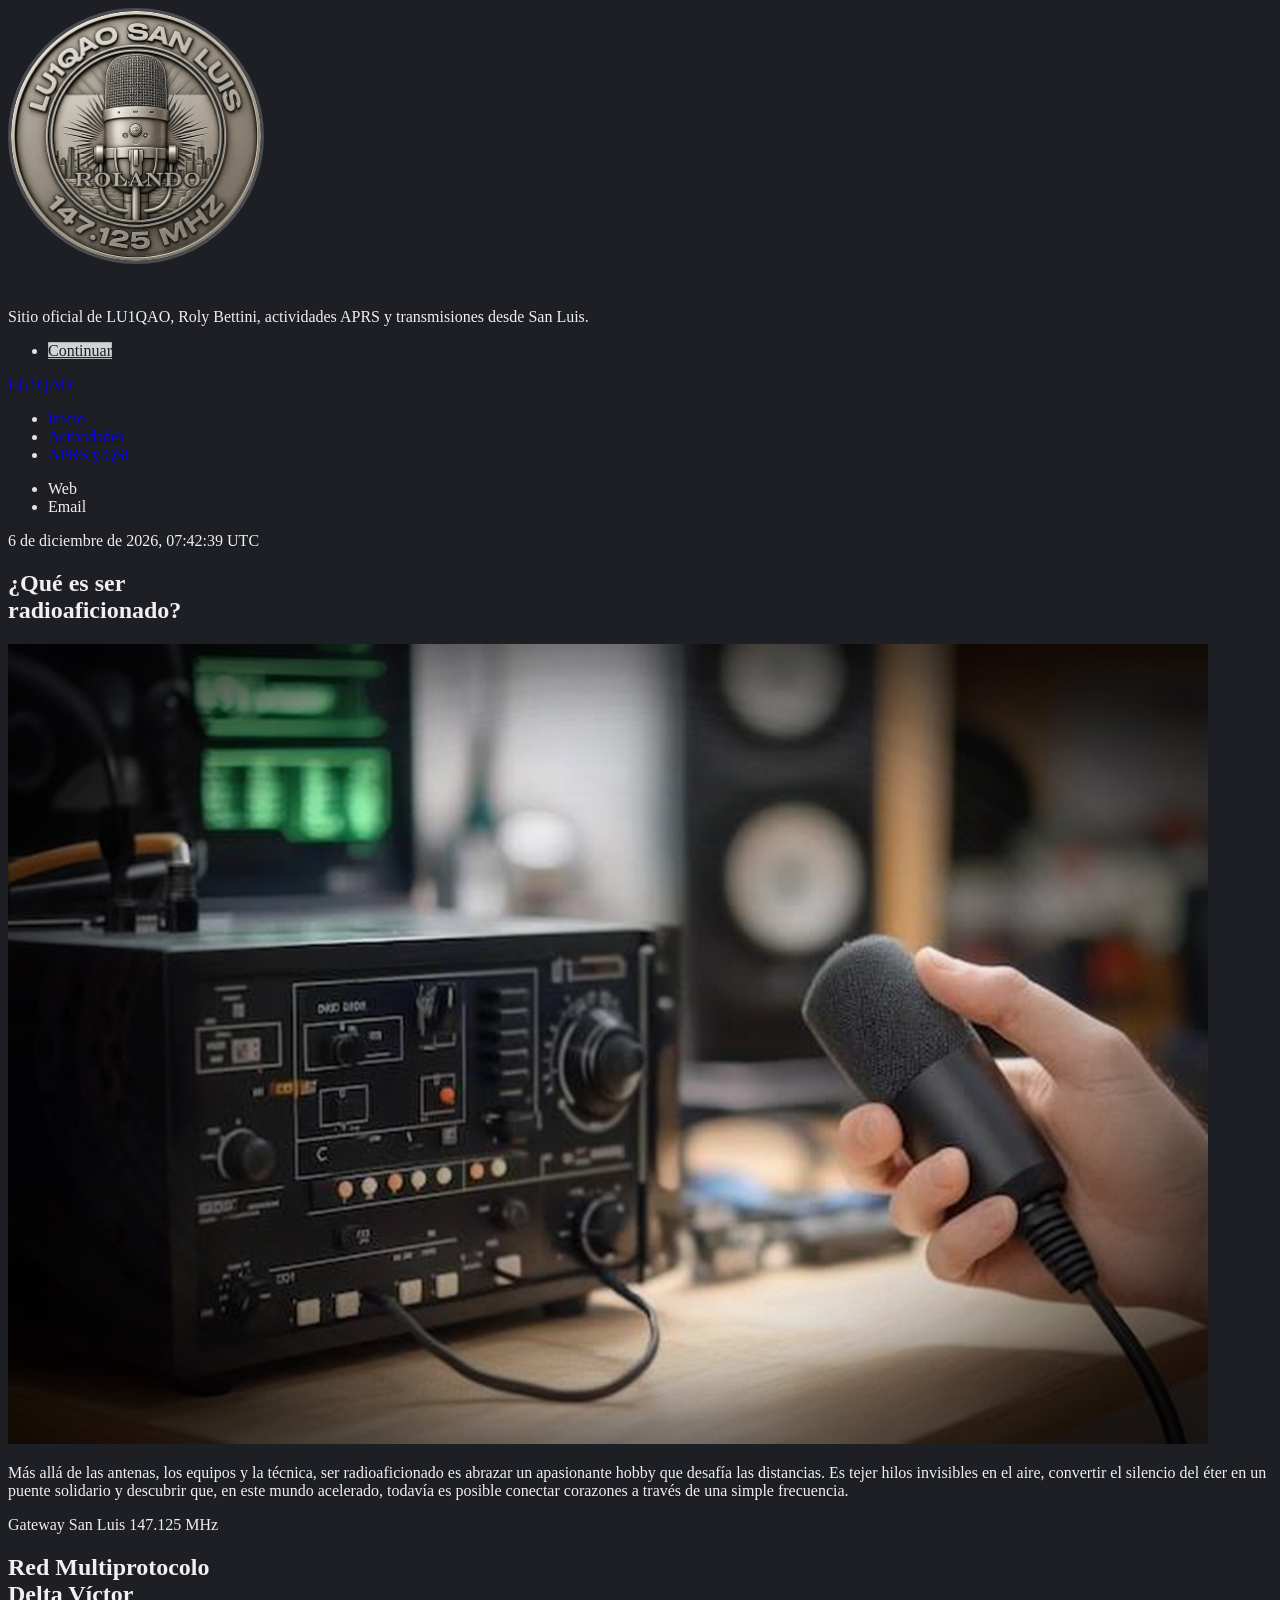
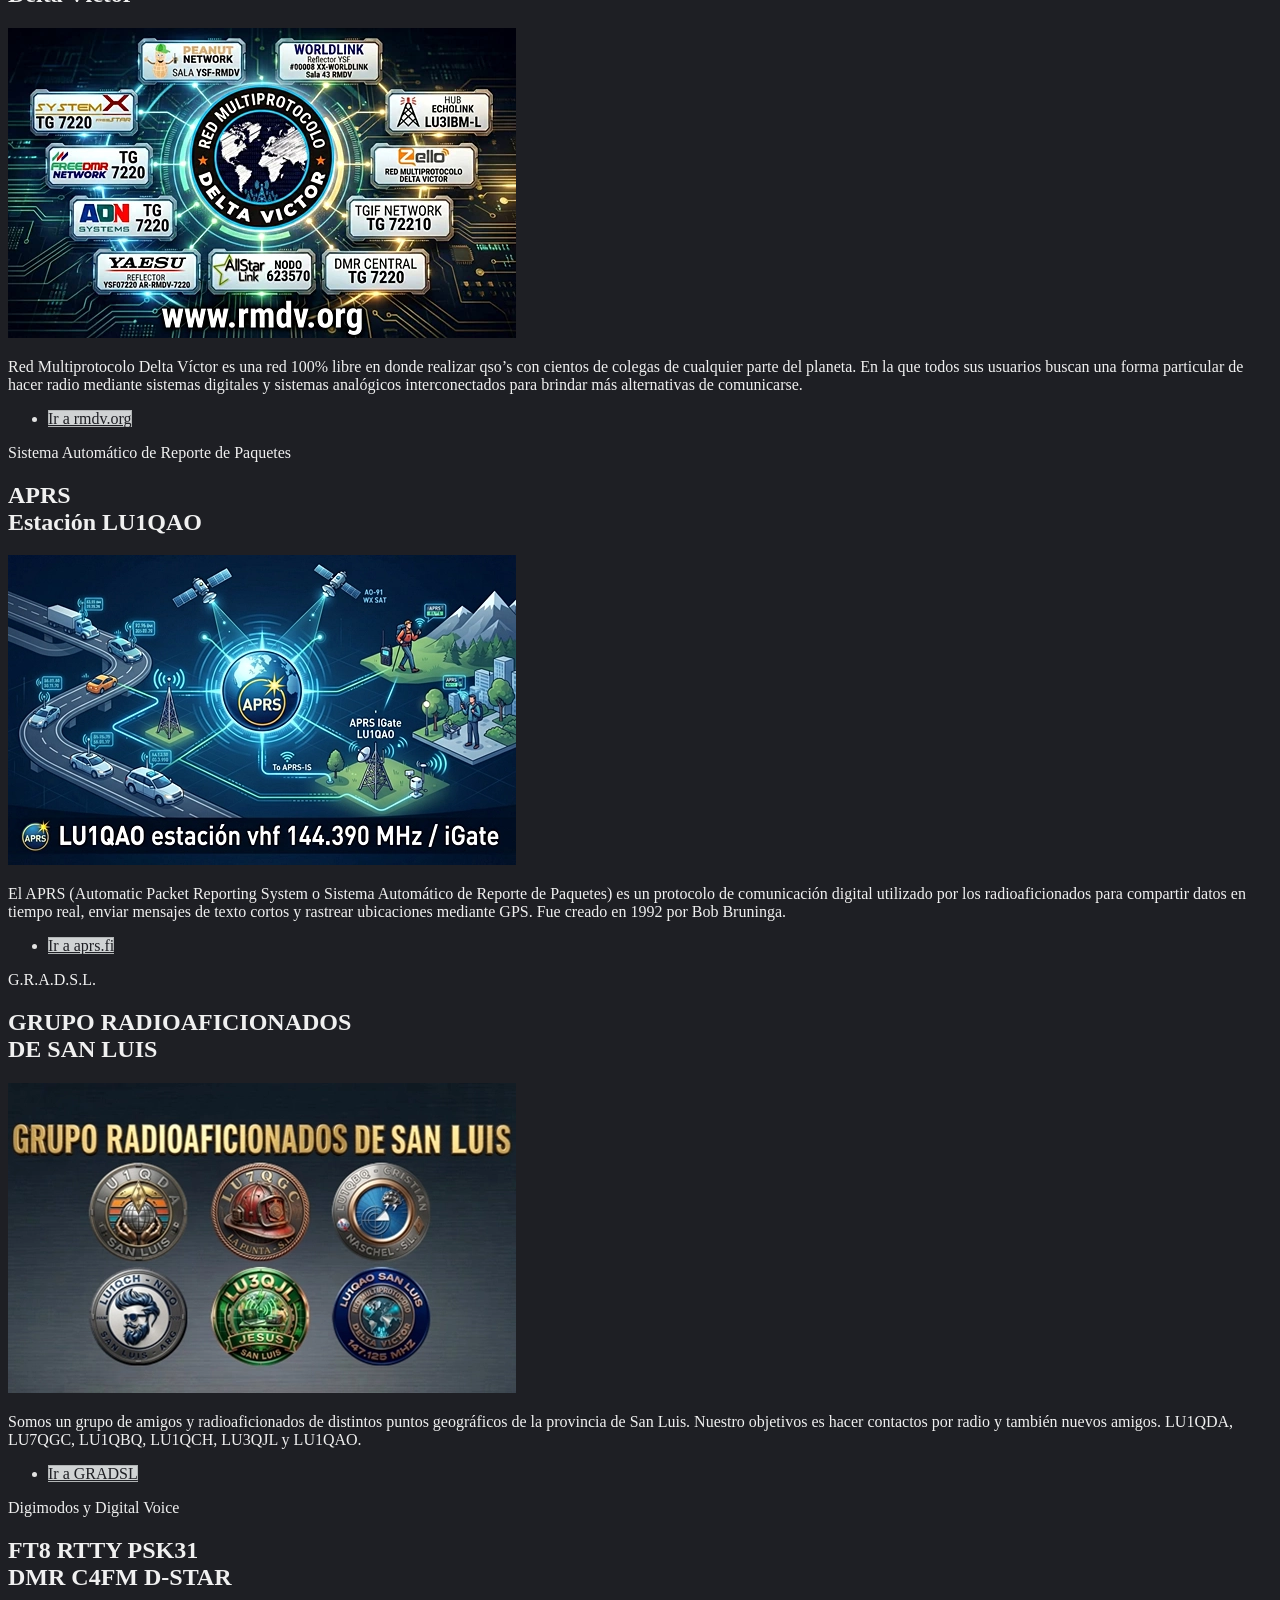
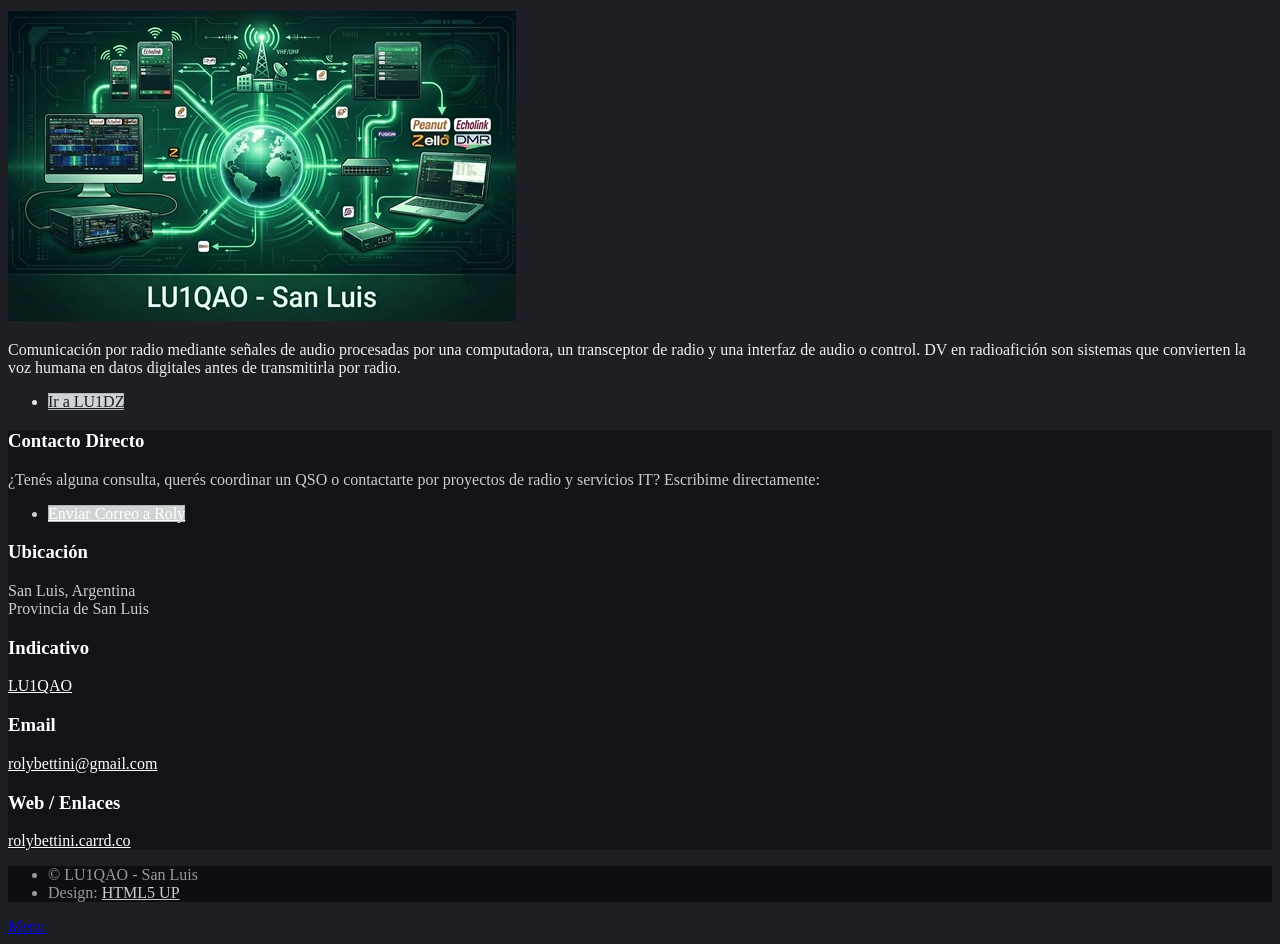
==== index.html @ 6d54dc1c "Fix HTML encoding issues in index.html" ====
<!DOCTYPE HTML>
<!--
	Massively by HTML5 UP
	html5up.net | @ajlkn
	Free for personal and commercial use under the CCA 3.0 license (html5up.net/license)
-->
<html>
	<head>
		<title>Estación LU1QAO - San Luis</title>
		<meta charset="utf-8" />
		<meta name="viewport" content="width=device-width, initial-scale=1, user-scalable=no" />
		<link rel="stylesheet" href="assets/css/main.css" />
		<link rel="stylesheet" href="assets/css/mi-estilo.css" />
		<noscript><link rel="stylesheet" href="assets/css/noscript.css" /></noscript>
	</head>
	<body class="is-preload">

		<!-- Wrapper -->
			<div id="wrapper" class="fade-in">

				<!-- Intro -->
					<div id="intro">
        <img src="images/LogoRolyMetal.webp" alt="LU1QAO" style="width: 250px; height: 250px; border-radius: 50%; object-fit: cover; margin-bottom: 1.5rem; border: 3px solid rgba(255,255,255,0.2);" />
        <p>Sitio oficial de LU1QAO, Roly Bettini, actividades APRS y transmisiones desde San Luis.</p>
        <ul class="actions">
            <li><a href="#header" class="button icon solid solo fa-arrow-down scrolly">Continuar</a></li>
        </ul>
    </div>

				<!-- Header -->
					<header id="header">
						<a href="index.html" class="logo">LU1QAO</a>
					</header>

				<!-- Nav -->
    <nav id="nav">
        <ul class="links">
            <li class="active"><a href="index.html">Inicio</a></li>
<li><a href="actividades.html">Actividades</a></li>
<li><a href="aprs-qsl.html">APRS y QSL</a></li>
        </ul>
        <ul class="icons">
            <li><a href="https://rolybettini.carrd.co" target="_blank" class="icon brands fa-globe"><span class="label">Web</span></a></li>
            <li><a href="mailto:rolybettini@gmail.com" class="icon solid fa-envelope"><span class="label">Email</span></a></li>
        </ul>
    </nav>

				<!-- Main -->
					<div id="main">

						<!-- Featured Post -->
							<article>
    <header>
        <span class="date" id="reloj-utc">Cargando fecha UTC...</span>
        <h2>¿Qué es ser<br />
        radioaficionado?</h2>
    </header>
    <a href="#" class="image fit"><img src="images/pic01.jpg" alt="" /></a>
    <p>Más allá de las antenas, los equipos y la técnica, ser radioaficionado es abrazar un apasionante hobby que desafía las distancias. Es tejer hilos invisibles en el aire, convertir el silencio del éter en un puente solidario y descubrir que, en este mundo acelerado, todavía es posible conectar corazones a través de una simple frecuencia.</p>
</article>

						<!-- Posts -->
							<section class="posts">
								<article>
									<header>
										<span class="date" style="text-transform: none;">Gateway San Luis 147.125 MHz</span>
										<h2>Red Multiprotocolo<br />
										Delta Víctor</h2>
									</header>
									<a href="https://rmdv.org" class="image fit"><img src="images/rmdv2.webp" alt="rmdv.org" /></a>
									<p>Red Multiprotocolo Delta Víctor es una red 100% libre en donde realizar qso’s con cientos de colegas de cualquier parte del planeta. En la que todos sus usuarios buscan una forma particular de hacer radio mediante sistemas digitales y sistemas analógicos interconectados para brindar más alternativas de comunicarse.</p>
									<ul class="actions special">
										<li><a href="https://rmdv.org" target="_blank" class="button">Ir a rmdv.org</a></li>
									</ul>
								</article>
								<article>
									<header>
										<span class="date" style="text-transform: none;">Sistema Automático de Reporte de Paquetes</span>
										<h2>APRS<br />
										Estación LU1QAO</h2>
									</header>
									<a href="https://aprs.fi" class="image fit"><img src="images/aprsweb.webp" alt="APRS" /></a>
									<p>El APRS (Automatic Packet Reporting System o Sistema Automático de Reporte de Paquetes) es un protocolo de comunicación digital utilizado por los radioaficionados para compartir datos en tiempo real, enviar mensajes de texto cortos y rastrear ubicaciones mediante GPS. Fue creado en 1992 por Bob Bruninga.</p>
									<ul class="actions special">
										<li><a href="https://aprs.fi" target="_blank" class="button">Ir a aprs.fi</a></li>
									</ul>
								</article>
								<article>
									<header>
										<span class="date" style="text-transform: none;">G.R.A.D.S.L.</span>
										<h2>GRUPO RADIOAFICIONADOS<br />
										DE SAN LUIS</h2>
									</header>
									<a href="https://facebook.com/radioaficionadosdesanluis/" class="image fit"><img src="images/GRADSL.webp" alt="GRADSL" /></a>
									<p>Somos un grupo de amigos y radioaficionados de distintos puntos geográficos de la provincia de San Luis. Nuestro objetivos es hacer contactos por radio y también nuevos amigos. LU1QDA, LU7QGC, LU1QBQ, LU1QCH, LU3QJL y LU1QAO.</p>
									<ul class="actions special">
										<li><a href="https://facebook.com/radioaficionadosdesanluis" target="_blank" class="button">Ir a GRADSL</a></li>
									</ul>
								</article>
								<article>
									<header>
										<span class="date" style="text-transform: none;">Digimodos y Digital Voice</span>
										<h2>FT8 RTTY PSK31<br />
										DMR C4FM D-STAR</h2>
									</header>
									<a href="https://lu1dz.com.ar/operando-modos-digitales/" class="image fit"><img src="images/Digitales.webp" alt="Digimodos DV" /></a>
									<p>Comunicación por radio mediante señales de audio procesadas por una computadora, un transceptor de radio y una interfaz de audio o control. DV en radioafición son sistemas que convierten la voz humana en datos digitales antes de transmitirla por radio.</p>
									<ul class="actions special">
										<li><a href="https://lu1dz.com.ar/operando-modos-digitales/" target="_blank" class="button">Ir a LU1DZ</a></li>
									</ul>
								</article>
								
							</section>

									</div>

				<!-- Footer -->
					<footer id="footer">
						<section>
							<form>
								<h3>Contacto Directo</h3>
								<p>¿Tenés alguna consulta, querés coordinar un QSO o contactarte por proyectos de radio y servicios IT? Escribime directamente:</p>
								<ul class="actions">
									<li><a href="mailto:rolybettini@gmail.com" class="button">Enviar Correo a Roly</a></li>
								</ul>
							</form>
						</section>
						<section class="split contact">
							<section class="alt">
								<h3>Ubicación</h3>
								<p>San Luis, Argentina<br />
								Provincia de San Luis</p>
							</section>
							<section>
								<h3>Indicativo</h3>
								<p><a href="#">LU1QAO</a></p>
							</section>
							<section>
								<h3>Email</h3>
								<p><a href="mailto:rolybettini@gmail.com">rolybettini@gmail.com</a></p>
							</section>
							<section>
								<h3>Web / Enlaces</h3>
								<p><a href="https://rolybettini.carrd.co" target="_blank">rolybettini.carrd.co</a></p>
							</section>
						</section>
					</footer>

				<!-- Copyright -->
					<div id="copyright">
						<ul><li>&copy; LU1QAO - San Luis</li><li>Design: <a href="https://html5up.net">HTML5 UP</a></li></ul>
					</div>

			</div>

		<!-- Scripts -->
			<script src="assets/js/jquery.min.js"></script>
			<script src="assets/js/jquery.scrollex.min.js"></script>
			<script src="assets/js/jquery.scrolly.min.js"></script>
			<script src="assets/js/browser.min.js"></script>
			<script src="assets/js/breakpoints.min.js"></script>
			<script src="assets/js/util.js"></script>
			<script src="assets/js/main.js"></script>

		<script>
  function actualizarUTC() {
    const ahora = new Date();
    
    // Formato de fecha y hora UTC
    const opciones = { 
      timeZone: 'UTC', 
      year: 'numeric', 
      month: 'long', 
      day: 'numeric',
      hour: '2-digit',
      minute: '2-digit',
      second: '2-digit',
      hour12: false
    };

    const fechaHoraUTC = ahora.toLocaleDateString('es-ES', opciones);
    document.getElementById('reloj-utc').innerText = fechaHoraUTC + ' UTC';
  }

  // Ejecutar al cargar y actualizar cada segundo
  actualizarUTC();
  setInterval(actualizarUTC, 1000);
</script>

	</body>
	
</html>
---- assets/css/main.css ----
@import url(fontawesome-all.min.css);
@import url("https://fonts.googleapis.com/css?family=Merriweather:300,700,300italic,700italic|Source+Sans+Pro:900");

/*
	Massively by HTML5 UP
	html5up.net | @ajlkn
	Free for personal and commercial use under the CCA 3.0 license (html5up.net/license)
*/

html, body, div, span, applet, object,
iframe, h1, h2, h3, h4, h5, h6, p, blockquote,
pre, a, abbr, acronym, address, big, cite,
code, del, dfn, em, img, ins, kbd, q, s, samp,
small, strike, strong, sub, sup, tt, var, b,
u, i, center, dl, dt, dd, ol, ul, li, fieldset,
form, label, legend, table, caption, tbody,
tfoot, thead, tr, th, td, article, aside,
canvas, details, embed, figure, figcaption,
footer, header, hgroup, menu, nav, output, ruby,
section, summary, time, mark, audio, video {
	margin: 0;
	padding: 0;
	border: 0;
	font-size: 100%;
	font: inherit;
	vertical-align: baseline;}

article, aside, details, figcaption, figure,
footer, header, hgroup, menu, nav, section {
	display: block;}

body {
	line-height: 1;
}

ol, ul {
	list-style: none;
}

blockquote, q {
	quotes: none;
}

	blockquote:before, blockquote:after, q:before, q:after {
		content: '';
		content: none;
	}

table {
	border-collapse: collapse;
	border-spacing: 0;
}

body {
	-webkit-text-size-adjust: none;
}

mark {
	background-color: transparent;
	color: inherit;
}

input::-moz-focus-inner {
	border: 0;
	padding: 0;
}

input, select, textarea {
	-moz-appearance: none;
	-webkit-appearance: none;
	-ms-appearance: none;
	appearance: none;
}

/* Basic */

	@-ms-viewport {
		width: device-width;
	}

	body {
		-ms-overflow-style: scrollbar;
	}

	@media screen and (max-width: 480px) {

		html, body {
			min-width: 320px;
		}

	}

	html {
		box-sizing: border-box;
	}

	*, *:before, *:after {
		box-sizing: inherit;
	}

	body {
		background-color: #1e252d;
	}

		body.is-preload *, body.is-preload *:before, body.is-preload *:after {
			-moz-animation: none !important;
			-webkit-animation: none !important;
			-ms-animation: none !important;
			animation: none !important;
			-moz-transition: none !important;
			-webkit-transition: none !important;
			-ms-transition: none !important;
			transition: none !important;
		}

/* Type */

	html {
		font-size: 16pt;
	}

		@media screen and (max-width: 1680px) {

			html {
				font-size: 12pt;
			}

		}

		@media screen and (max-width: 1280px) {

			html {
				font-size: 11pt;
			}

		}

		@media screen and (max-width: 360px) {

			html {
				font-size: 10pt;
			}

		}

	body {
		color: #212931;
	}

	body, input, select, textarea {
		font-family: "Merriweather", Georgia, serif;
		font-weight: 300;
		font-size: 1rem;
		line-height: 2.375;
	}

	a {
		-moz-transition: color 0.2s ease-in-out, background-color 0.2s ease-in-out, border-color 0.2s ease-in-out, box-shadow 0.2s ease-in-out;
		-webkit-transition: color 0.2s ease-in-out, background-color 0.2s ease-in-out, border-color 0.2s ease-in-out, box-shadow 0.2s ease-in-out;
		-ms-transition: color 0.2s ease-in-out, background-color 0.2s ease-in-out, border-color 0.2s ease-in-out, box-shadow 0.2s ease-in-out;
		transition: color 0.2s ease-in-out, background-color 0.2s ease-in-out, border-color 0.2s ease-in-out, box-shadow 0.2s ease-in-out;
		border-bottom: dotted 1px;
		text-decoration: none;
	}

		a:hover {
			border-bottom-color: transparent;
		}

	strong, b {
		font-weight: 600;
	}

	em, i {
		font-style: italic;
	}

	p {
		text-align: justify;
		margin: 0 0 2rem 0;
	}

	h1, h2, h3, h4, h5, h6 {
		font-family: "Source Sans Pro", Helvetica, sans-serif;
		font-weight: 900;
		line-height: 1.5;
		letter-spacing: 0.075em;
		text-transform: uppercase;
		margin: 0 0 1rem 0;
	}

		h1 a, h2 a, h3 a, h4 a, h5 a, h6 a {
			border-bottom: 0;
			color: inherit;
			text-decoration: none;
		}

	h1 {
		font-size: 4rem;
		line-height: 1.1;
		margin: 0 0 2rem 0;
	}

	h2 {
		font-size: 1.75rem;
		line-height: 1.3;
		margin: 0 0 1.5rem 0;
	}

	h3 {
		font-size: 1.25rem;
		margin: 0 0 1.5rem 0;
	}

	h4 {
		font-size: 1rem;
	}

	h5 {
		font-size: 0.9rem;
	}

	h6 {
		font-size: 0.8rem;
	}

	sub {
		font-size: 0.8rem;
		position: relative;
		top: 0.5rem;
	}

	sup {
		font-size: 0.8rem;
		position: relative;
		top: -0.5rem;
	}

	blockquote {
		border-left: solid 4px;
		font-style: italic;
		margin: 0 0 2rem 0;
		padding: 0.5rem 0 0.5rem 2rem;
	}

	code {
		border: solid 2px;
		font-family: "Courier New", monospace;
		font-size: 0.9rem;
		margin: 0 0.25rem;
		padding: 0.25rem 0.65rem;
	}

	pre {
		-webkit-overflow-scrolling: touch;
		font-family: "Courier New", monospace;
		font-size: 0.9rem;
		margin: 0 0 2rem 0;
	}

		pre code {
			display: block;
			line-height: 1.75;
			padding: 1rem 1.5rem;
			overflow-x: auto;
		}

	hr {
		border: 0;
		border-bottom: solid 2px;
		margin: 3rem 0;
	}

		hr.major {
			margin: 5rem 0;
		}

	.align-left {
		text-align: left;
	}

	.align-center {
		text-align: center;
	}

	.align-right {
		text-align: right;
	}

	input, select, textarea {
		color: #212931;
	}

	a {
		color: #212931;
		border-bottom-color: rgba(33, 41, 49, 0.5);
	}

		a:hover {
			border-bottom-color: transparent;
			color: #18bfef !important;
		}

	strong, b {
		color: #212931;
	}

	h1, h2, h3, h4, h5, h6 {
		color: #212931;
	}

	blockquote {
		border-left-color: #eeeeee;
	}

	code {
		background: rgba(220, 220, 220, 0.25);
		border-color: #eeeeee;
	}

	hr {
		border-bottom-color: #eeeeee;
	}

/* Row */

	.row {
		display: flex;
		flex-wrap: wrap;
		box-sizing: border-box;
		align-items: stretch;
	}

		.row > * {
			box-sizing: border-box;
		}

		.row.gtr-uniform > * > :last-child {
			margin-bottom: 0;
		}

		.row.aln-left {
			justify-content: flex-start;
		}

		.row.aln-center {
			justify-content: center;
		}

		.row.aln-right {
			justify-content: flex-end;
		}

		.row.aln-top {
			align-items: flex-start;
		}

		.row.aln-middle {
			align-items: center;
		}

		.row.aln-bottom {
			align-items: flex-end;
		}

		.row > .imp {
			order: -1;
		}

		.row > .col-1 {
			width: 8.33333%;
		}

		.row > .off-1 {
			margin-left: 8.33333%;
		}

		.row > .col-2 {
			width: 16.66667%;
		}

		.row > .off-2 {
			margin-left: 16.66667%;
		}

		.row > .col-3 {
			width: 25%;
		}

		.row > .off-3 {
			margin-left: 25%;
		}

		.row > .col-4 {
			width: 33.33333%;
		}

		.row > .off-4 {
			margin-left: 33.33333%;
		}

		.row > .col-5 {
			width: 41.66667%;
		}

		.row > .off-5 {
			margin-left: 41.66667%;
		}

		.row > .col-6 {
			width: 50%;
		}

		.row > .off-6 {
			margin-left: 50%;
		}

		.row > .col-7 {
			width: 58.33333%;
		}

		.row > .off-7 {
			margin-left: 58.33333%;
		}

		.row > .col-8 {
			width: 66.66667%;
		}

		.row > .off-8 {
			margin-left: 66.66667%;
		}

		.row > .col-9 {
			width: 75%;
		}

		.row > .off-9 {
			margin-left: 75%;
		}

		.row > .col-10 {
			width: 83.33333%;
		}

		.row > .off-10 {
			margin-left: 83.33333%;
		}

		.row > .col-11 {
			width: 91.66667%;
		}

		.row > .off-11 {
			margin-left: 91.66667%;
		}

		.row > .col-12 {
			width: 100%;
		}

		.row > .off-12 {
			margin-left: 100%;
		}

		.row.gtr-0 {
			margin-top: 0;
			margin-left: 0rem;
		}

			.row.gtr-0 > * {
				padding: 0 0 0 0rem;
			}

			.row.gtr-0.gtr-uniform {
				margin-top: 0rem;
			}

				.row.gtr-0.gtr-uniform > * {
					padding-top: 0rem;
				}

		.row.gtr-25 {
			margin-top: 0;
			margin-left: -0.375rem;
		}

			.row.gtr-25 > * {
				padding: 0 0 0 0.375rem;
			}

			.row.gtr-25.gtr-uniform {
				margin-top: -0.375rem;
			}

				.row.gtr-25.gtr-uniform > * {
					padding-top: 0.375rem;
				}

		.row.gtr-50 {
			margin-top: 0;
			margin-left: -0.75rem;
		}

			.row.gtr-50 > * {
				padding: 0 0 0 0.75rem;
			}

			.row.gtr-50.gtr-uniform {
				margin-top: -0.75rem;
			}

				.row.gtr-50.gtr-uniform > * {
					padding-top: 0.75rem;
				}

		.row {
			margin-top: 0;
			margin-left: -1.5rem;
		}

			.row > * {
				padding: 0 0 0 1.5rem;
			}

			.row.gtr-uniform {
				margin-top: -1.5rem;
			}

				.row.gtr-uniform > * {
					padding-top: 1.5rem;
				}

		.row.gtr-150 {
			margin-top: 0;
			margin-left: -2.25rem;
		}

			.row.gtr-150 > * {
				padding: 0 0 0 2.25rem;
			}

			.row.gtr-150.gtr-uniform {
				margin-top: -2.25rem;
			}

				.row.gtr-150.gtr-uniform > * {
					padding-top: 2.25rem;
				}

		.row.gtr-200 {
			margin-top: 0;
			margin-left: -3rem;
		}

			.row.gtr-200 > * {
				padding: 0 0 0 3rem;
			}

			.row.gtr-200.gtr-uniform {
				margin-top: -3rem;
			}

				.row.gtr-200.gtr-uniform > * {
					padding-top: 3rem;
				}

		@media screen and (max-width: 1680px) {

			.row {
				display: flex;
				flex-wrap: wrap;
				box-sizing: border-box;
				align-items: stretch;
			}

				.row > * {
					box-sizing: border-box;
				}

				.row.gtr-uniform > * > :last-child {
					margin-bottom: 0;
				}

				.row.aln-left {
					justify-content: flex-start;
				}

				.row.aln-center {
					justify-content: center;
				}

				.row.aln-right {
					justify-content: flex-end;
				}

				.row.aln-top {
					align-items: flex-start;
				}

				.row.aln-middle {
					align-items: center;
				}

				.row.aln-bottom {
					align-items: flex-end;
				}

				.row > .imp-xlarge {
					order: -1;
				}

				.row > .col-1-xlarge {
					width: 8.33333%;
				}

				.row > .off-1-xlarge {
					margin-left: 8.33333%;
				}

				.row > .col-2-xlarge {
					width: 16.66667%;
				}

				.row > .off-2-xlarge {
					margin-left: 16.66667%;
				}

				.row > .col-3-xlarge {
					width: 25%;
				}

				.row > .off-3-xlarge {
					margin-left: 25%;
				}

				.row > .col-4-xlarge {
					width: 33.33333%;
				}

				.row > .off-4-xlarge {
					margin-left: 33.33333%;
				}

				.row > .col-5-xlarge {
					width: 41.66667%;
				}

				.row > .off-5-xlarge {
					margin-left: 41.66667%;
				}

				.row > .col-6-xlarge {
					width: 50%;
				}

				.row > .off-6-xlarge {
					margin-left: 50%;
				}

				.row > .col-7-xlarge {
					width: 58.33333%;
				}

				.row > .off-7-xlarge {
					margin-left: 58.33333%;
				}

				.row > .col-8-xlarge {
					width: 66.66667%;
				}

				.row > .off-8-xlarge {
					margin-left: 66.66667%;
				}

				.row > .col-9-xlarge {
					width: 75%;
				}

				.row > .off-9-xlarge {
					margin-left: 75%;
				}

				.row > .col-10-xlarge {
					width: 83.33333%;
				}

				.row > .off-10-xlarge {
					margin-left: 83.33333%;
				}

				.row > .col-11-xlarge {
					width: 91.66667%;
				}

				.row > .off-11-xlarge {
					margin-left: 91.66667%;
				}

				.row > .col-12-xlarge {
					width: 100%;
				}

				.row > .off-12-xlarge {
					margin-left: 100%;
				}

				.row.gtr-0 {
					margin-top: 0;
					margin-left: 0rem;
				}

					.row.gtr-0 > * {
						padding: 0 0 0 0rem;
					}

					.row.gtr-0.gtr-uniform {
						margin-top: 0rem;
					}

						.row.gtr-0.gtr-uniform > * {
							padding-top: 0rem;
						}

				.row.gtr-25 {
					margin-top: 0;
					margin-left: -0.375rem;
				}

					.row.gtr-25 > * {
						padding: 0 0 0 0.375rem;
					}

					.row.gtr-25.gtr-uniform {
						margin-top: -0.375rem;
					}

						.row.gtr-25.gtr-uniform > * {
							padding-top: 0.375rem;
						}

				.row.gtr-50 {
					margin-top: 0;
					margin-left: -0.75rem;
				}

					.row.gtr-50 > * {
						padding: 0 0 0 0.75rem;
					}

					.row.gtr-50.gtr-uniform {
						margin-top: -0.75rem;
					}

						.row.gtr-50.gtr-uniform > * {
							padding-top: 0.75rem;
						}

				.row {
					margin-top: 0;
					margin-left: -1.5rem;
				}

					.row > * {
						padding: 0 0 0 1.5rem;
					}

					.row.gtr-uniform {
						margin-top: -1.5rem;
					}

						.row.gtr-uniform > * {
							padding-top: 1.5rem;
						}

				.row.gtr-150 {
					margin-top: 0;
					margin-left: -2.25rem;
				}

					.row.gtr-150 > * {
						padding: 0 0 0 2.25rem;
					}

					.row.gtr-150.gtr-uniform {
						margin-top: -2.25rem;
					}

						.row.gtr-150.gtr-uniform > * {
							padding-top: 2.25rem;
						}

				.row.gtr-200 {
					margin-top: 0;
					margin-left: -3rem;
				}

					.row.gtr-200 > * {
						padding: 0 0 0 3rem;
					}

					.row.gtr-200.gtr-uniform {
						margin-top: -3rem;
					}

						.row.gtr-200.gtr-uniform > * {
							padding-top: 3rem;
						}

		}

		@media screen and (max-width: 1280px) {

			.row {
				display: flex;
				flex-wrap: wrap;
				box-sizing: border-box;
				align-items: stretch;
			}

				.row > * {
					box-sizing: border-box;
				}

				.row.gtr-uniform > * > :last-child {
					margin-bottom: 0;
				}

				.row.aln-left {
					justify-content: flex-start;
				}

				.row.aln-center {
					justify-content: center;
				}

				.row.aln-right {
					justify-content: flex-end;
				}

				.row.aln-top {
					align-items: flex-start;
				}

				.row.aln-middle {
					align-items: center;
				}

				.row.aln-bottom {
					align-items: flex-end;
				}

				.row > .imp-large {
					order: -1;
				}

				.row > .col-1-large {
					width: 8.33333%;
				}

				.row > .off-1-large {
					margin-left: 8.33333%;
				}

				.row > .col-2-large {
					width: 16.66667%;
				}

				.row > .off-2-large {
					margin-left: 16.66667%;
				}

				.row > .col-3-large {
					width: 25%;
				}

				.row > .off-3-large {
					margin-left: 25%;
				}

				.row > .col-4-large {
					width: 33.33333%;
				}

				.row > .off-4-large {
					margin-left: 33.33333%;
				}

				.row > .col-5-large {
					width: 41.66667%;
				}

				.row > .off-5-large {
					margin-left: 41.66667%;
				}

				.row > .col-6-large {
					width: 50%;
				}

				.row > .off-6-large {
					margin-left: 50%;
				}

				.row > .col-7-large {
					width: 58.33333%;
				}

				.row > .off-7-large {
					margin-left: 58.33333%;
				}

				.row > .col-8-large {
					width: 66.66667%;
				}

				.row > .off-8-large {
					margin-left: 66.66667%;
				}

				.row > .col-9-large {
					width: 75%;
				}

				.row > .off-9-large {
					margin-left: 75%;
				}

				.row > .col-10-large {
					width: 83.33333%;
				}

				.row > .off-10-large {
					margin-left: 83.33333%;
				}

				.row > .col-11-large {
					width: 91.66667%;
				}

				.row > .off-11-large {
					margin-left: 91.66667%;
				}

				.row > .col-12-large {
					width: 100%;
				}

				.row > .off-12-large {
					margin-left: 100%;
				}

				.row.gtr-0 {
					margin-top: 0;
					margin-left: 0rem;
				}

					.row.gtr-0 > * {
						padding: 0 0 0 0rem;
					}

					.row.gtr-0.gtr-uniform {
						margin-top: 0rem;
					}

						.row.gtr-0.gtr-uniform > * {
							padding-top: 0rem;
						}

				.row.gtr-25 {
					margin-top: 0;
					margin-left: -0.375rem;
				}

					.row.gtr-25 > * {
						padding: 0 0 0 0.375rem;
					}

					.row.gtr-25.gtr-uniform {
						margin-top: -0.375rem;
					}

						.row.gtr-25.gtr-uniform > * {
							padding-top: 0.375rem;
						}

				.row.gtr-50 {
					margin-top: 0;
					margin-left: -0.75rem;
				}

					.row.gtr-50 > * {
						padding: 0 0 0 0.75rem;
					}

					.row.gtr-50.gtr-uniform {
						margin-top: -0.75rem;
					}

						.row.gtr-50.gtr-uniform > * {
							padding-top: 0.75rem;
						}

				.row {
					margin-top: 0;
					margin-left: -1.5rem;
				}

					.row > * {
						padding: 0 0 0 1.5rem;
					}

					.row.gtr-uniform {
						margin-top: -1.5rem;
					}

						.row.gtr-uniform > * {
							padding-top: 1.5rem;
						}

				.row.gtr-150 {
					margin-top: 0;
					margin-left: -2.25rem;
				}

					.row.gtr-150 > * {
						padding: 0 0 0 2.25rem;
					}

					.row.gtr-150.gtr-uniform {
						margin-top: -2.25rem;
					}

						.row.gtr-150.gtr-uniform > * {
							padding-top: 2.25rem;
						}

				.row.gtr-200 {
					margin-top: 0;
					margin-left: -3rem;
				}

					.row.gtr-200 > * {
						padding: 0 0 0 3rem;
					}

					.row.gtr-200.gtr-uniform {
						margin-top: -3rem;
					}

						.row.gtr-200.gtr-uniform > * {
							padding-top: 3rem;
						}

		}

		@media screen and (max-width: 980px) {

			.row {
				display: flex;
				flex-wrap: wrap;
				box-sizing: border-box;
				align-items: stretch;
			}

				.row > * {
					box-sizing: border-box;
				}

				.row.gtr-uniform > * > :last-child {
					margin-bottom: 0;
				}

				.row.aln-left {
					justify-content: flex-start;
				}

				.row.aln-center {
					justify-content: center;
				}

				.row.aln-right {
					justify-content: flex-end;
				}

				.row.aln-top {
					align-items: flex-start;
				}

				.row.aln-middle {
					align-items: center;
				}

				.row.aln-bottom {
					align-items: flex-end;
				}

				.row > .imp-medium {
					order: -1;
				}

				.row > .col-1-medium {
					width: 8.33333%;
				}

				.row > .off-1-medium {
					margin-left: 8.33333%;
				}

				.row > .col-2-medium {
					width: 16.66667%;
				}

				.row > .off-2-medium {
					margin-left: 16.66667%;
				}

				.row > .col-3-medium {
					width: 25%;
				}

				.row > .off-3-medium {
					margin-left: 25%;
				}

				.row > .col-4-medium {
					width: 33.33333%;
				}

				.row > .off-4-medium {
					margin-left: 33.33333%;
				}

				.row > .col-5-medium {
					width: 41.66667%;
				}

				.row > .off-5-medium {
					margin-left: 41.66667%;
				}

				.row > .col-6-medium {
					width: 50%;
				}

				.row > .off-6-medium {
					margin-left: 50%;
				}

				.row > .col-7-medium {
					width: 58.33333%;
				}

				.row > .off-7-medium {
					margin-left: 58.33333%;
				}

				.row > .col-8-medium {
					width: 66.66667%;
				}

				.row > .off-8-medium {
					margin-left: 66.66667%;
				}

				.row > .col-9-medium {
					width: 75%;
				}

				.row > .off-9-medium {
					margin-left: 75%;
				}

				.row > .col-10-medium {
					width: 83.33333%;
				}

				.row > .off-10-medium {
					margin-left: 83.33333%;
				}

				.row > .col-11-medium {
					width: 91.66667%;
				}

				.row > .off-11-medium {
					margin-left: 91.66667%;
				}

				.row > .col-12-medium {
					width: 100%;
				}

				.row > .off-12-medium {
					margin-left: 100%;
				}

				.row.gtr-0 {
					margin-top: 0;
					margin-left: 0rem;
				}

					.row.gtr-0 > * {
						padding: 0 0 0 0rem;
					}

					.row.gtr-0.gtr-uniform {
						margin-top: 0rem;
					}

						.row.gtr-0.gtr-uniform > * {
							padding-top: 0rem;
						}

				.row.gtr-25 {
					margin-top: 0;
					margin-left: -0.375rem;
				}

					.row.gtr-25 > * {
						padding: 0 0 0 0.375rem;
					}

					.row.gtr-25.gtr-uniform {
						margin-top: -0.375rem;
					}

						.row.gtr-25.gtr-uniform > * {
							padding-top: 0.375rem;
						}

				.row.gtr-50 {
					margin-top: 0;
					margin-left: -0.75rem;
				}

					.row.gtr-50 > * {
						padding: 0 0 0 0.75rem;
					}

					.row.gtr-50.gtr-uniform {
						margin-top: -0.75rem;
					}

						.row.gtr-50.gtr-uniform > * {
							padding-top: 0.75rem;
						}

				.row {
					margin-top: 0;
					margin-left: -1.5rem;
				}

					.row > * {
						padding: 0 0 0 1.5rem;
					}

					.row.gtr-uniform {
						margin-top: -1.5rem;
					}

						.row.gtr-uniform > * {
							padding-top: 1.5rem;
						}

				.row.gtr-150 {
					margin-top: 0;
					margin-left: -2.25rem;
				}

					.row.gtr-150 > * {
						padding: 0 0 0 2.25rem;
					}

					.row.gtr-150.gtr-uniform {
						margin-top: -2.25rem;
					}

						.row.gtr-150.gtr-uniform > * {
							padding-top: 2.25rem;
						}

				.row.gtr-200 {
					margin-top: 0;
					margin-left: -3rem;
				}

					.row.gtr-200 > * {
						padding: 0 0 0 3rem;
					}

					.row.gtr-200.gtr-uniform {
						margin-top: -3rem;
					}

						.row.gtr-200.gtr-uniform > * {
							padding-top: 3rem;
						}

		}

		@media screen and (max-width: 736px) {

			.row {
				display: flex;
				flex-wrap: wrap;
				box-sizing: border-box;
				align-items: stretch;
			}

				.row > * {
					box-sizing: border-box;
				}

				.row.gtr-uniform > * > :last-child {
					margin-bottom: 0;
				}

				.row.aln-left {
					justify-content: flex-start;
				}

				.row.aln-center {
					justify-content: center;
				}

				.row.aln-right {
					justify-content: flex-end;
				}

				.row.aln-top {
					align-items: flex-start;
				}

				.row.aln-middle {
					align-items: center;
				}

				.row.aln-bottom {
					align-items: flex-end;
				}

				.row > .imp-small {
					order: -1;
				}

				.row > .col-1-small {
					width: 8.33333%;
				}

				.row > .off-1-small {
					margin-left: 8.33333%;
				}

				.row > .col-2-small {
					width: 16.66667%;
				}

				.row > .off-2-small {
					margin-left: 16.66667%;
				}

				.row > .col-3-small {
					width: 25%;
				}

				.row > .off-3-small {
					margin-left: 25%;
				}

				.row > .col-4-small {
					width: 33.33333%;
				}

				.row > .off-4-small {
					margin-left: 33.33333%;
				}

				.row > .col-5-small {
					width: 41.66667%;
				}

				.row > .off-5-small {
					margin-left: 41.66667%;
				}

				.row > .col-6-small {
					width: 50%;
				}

				.row > .off-6-small {
					margin-left: 50%;
				}

				.row > .col-7-small {
					width: 58.33333%;
				}

				.row > .off-7-small {
					margin-left: 58.33333%;
				}

				.row > .col-8-small {
					width: 66.66667%;
				}

				.row > .off-8-small {
					margin-left: 66.66667%;
				}

				.row > .col-9-small {
					width: 75%;
				}

				.row > .off-9-small {
					margin-left: 75%;
				}

				.row > .col-10-small {
					width: 83.33333%;
				}

				.row > .off-10-small {
					margin-left: 83.33333%;
				}

				.row > .col-11-small {
					width: 91.66667%;
				}

				.row > .off-11-small {
					margin-left: 91.66667%;
				}

				.row > .col-12-small {
					width: 100%;
				}

				.row > .off-12-small {
					margin-left: 100%;
				}

				.row.gtr-0 {
					margin-top: 0;
					margin-left: 0rem;
				}

					.row.gtr-0 > * {
						padding: 0 0 0 0rem;
					}

					.row.gtr-0.gtr-uniform {
						margin-top: 0rem;
					}

						.row.gtr-0.gtr-uniform > * {
							padding-top: 0rem;
						}

				.row.gtr-25 {
					margin-top: 0;
					margin-left: -0.375rem;
				}

					.row.gtr-25 > * {
						padding: 0 0 0 0.375rem;
					}

					.row.gtr-25.gtr-uniform {
						margin-top: -0.375rem;
					}

						.row.gtr-25.gtr-uniform > * {
							padding-top: 0.375rem;
						}

				.row.gtr-50 {
					margin-top: 0;
					margin-left: -0.75rem;
				}

					.row.gtr-50 > * {
						padding: 0 0 0 0.75rem;
					}

					.row.gtr-50.gtr-uniform {
						margin-top: -0.75rem;
					}

						.row.gtr-50.gtr-uniform > * {
							padding-top: 0.75rem;
						}

				.row {
					margin-top: 0;
					margin-left: -1.5rem;
				}

					.row > * {
						padding: 0 0 0 1.5rem;
					}

					.row.gtr-uniform {
						margin-top: -1.5rem;
					}

						.row.gtr-uniform > * {
							padding-top: 1.5rem;
						}

				.row.gtr-150 {
					margin-top: 0;
					margin-left: -2.25rem;
				}

					.row.gtr-150 > * {
						padding: 0 0 0 2.25rem;
					}

					.row.gtr-150.gtr-uniform {
						margin-top: -2.25rem;
					}

						.row.gtr-150.gtr-uniform > * {
							padding-top: 2.25rem;
						}

				.row.gtr-200 {
					margin-top: 0;
					margin-left: -3rem;
				}

					.row.gtr-200 > * {
						padding: 0 0 0 3rem;
					}

					.row.gtr-200.gtr-uniform {
						margin-top: -3rem;
					}

						.row.gtr-200.gtr-uniform > * {
							padding-top: 3rem;
						}

		}

		@media screen and (max-width: 480px) {

			.row {
				display: flex;
				flex-wrap: wrap;
				box-sizing: border-box;
				align-items: stretch;
			}

				.row > * {
					box-sizing: border-box;
				}

				.row.gtr-uniform > * > :last-child {
					margin-bottom: 0;
				}

				.row.aln-left {
					justify-content: flex-start;
				}

				.row.aln-center {
					justify-content: center;
				}

				.row.aln-right {
					justify-content: flex-end;
				}

				.row.aln-top {
					align-items: flex-start;
				}

				.row.aln-middle {
					align-items: center;
				}

				.row.aln-bottom {
					align-items: flex-end;
				}

				.row > .imp-xsmall {
					order: -1;
				}

				.row > .col-1-xsmall {
					width: 8.33333%;
				}

				.row > .off-1-xsmall {
					margin-left: 8.33333%;
				}

				.row > .col-2-xsmall {
					width: 16.66667%;
				}

				.row > .off-2-xsmall {
					margin-left: 16.66667%;
				}

				.row > .col-3-xsmall {
					width: 25%;
				}

				.row > .off-3-xsmall {
					margin-left: 25%;
				}

				.row > .col-4-xsmall {
					width: 33.33333%;
				}

				.row > .off-4-xsmall {
					margin-left: 33.33333%;
				}

				.row > .col-5-xsmall {
					width: 41.66667%;
				}

				.row > .off-5-xsmall {
					margin-left: 41.66667%;
				}

				.row > .col-6-xsmall {
					width: 50%;
				}

				.row > .off-6-xsmall {
					margin-left: 50%;
				}

				.row > .col-7-xsmall {
					width: 58.33333%;
				}

				.row > .off-7-xsmall {
					margin-left: 58.33333%;
				}

				.row > .col-8-xsmall {
					width: 66.66667%;
				}

				.row > .off-8-xsmall {
					margin-left: 66.66667%;
				}

				.row > .col-9-xsmall {
					width: 75%;
				}

				.row > .off-9-xsmall {
					margin-left: 75%;
				}

				.row > .col-10-xsmall {
					width: 83.33333%;
				}

				.row > .off-10-xsmall {
					margin-left: 83.33333%;
				}

				.row > .col-11-xsmall {
					width: 91.66667%;
				}

				.row > .off-11-xsmall {
					margin-left: 91.66667%;
				}

				.row > .col-12-xsmall {
					width: 100%;
				}

				.row > .off-12-xsmall {
					margin-left: 100%;
				}

				.row.gtr-0 {
					margin-top: 0;
					margin-left: 0rem;
				}

					.row.gtr-0 > * {
						padding: 0 0 0 0rem;
					}

					.row.gtr-0.gtr-uniform {
						margin-top: 0rem;
					}

						.row.gtr-0.gtr-uniform > * {
							padding-top: 0rem;
						}

				.row.gtr-25 {
					margin-top: 0;
					margin-left: -0.375rem;
				}

					.row.gtr-25 > * {
						padding: 0 0 0 0.375rem;
					}

					.row.gtr-25.gtr-uniform {
						margin-top: -0.375rem;
					}

						.row.gtr-25.gtr-uniform > * {
							padding-top: 0.375rem;
						}

				.row.gtr-50 {
					margin-top: 0;
					margin-left: -0.75rem;
				}

					.row.gtr-50 > * {
						padding: 0 0 0 0.75rem;
					}

					.row.gtr-50.gtr-uniform {
						margin-top: -0.75rem;
					}

						.row.gtr-50.gtr-uniform > * {
							padding-top: 0.75rem;
						}

				.row {
					margin-top: 0;
					margin-left: -1.5rem;
				}

					.row > * {
						padding: 0 0 0 1.5rem;
					}

					.row.gtr-uniform {
						margin-top: -1.5rem;
					}

						.row.gtr-uniform > * {
							padding-top: 1.5rem;
						}

				.row.gtr-150 {
					margin-top: 0;
					margin-left: -2.25rem;
				}

					.row.gtr-150 > * {
						padding: 0 0 0 2.25rem;
					}

					.row.gtr-150.gtr-uniform {
						margin-top: -2.25rem;
					}

						.row.gtr-150.gtr-uniform > * {
							padding-top: 2.25rem;
						}

				.row.gtr-200 {
					margin-top: 0;
					margin-left: -3rem;
				}

					.row.gtr-200 > * {
						padding: 0 0 0 3rem;
					}

					.row.gtr-200.gtr-uniform {
						margin-top: -3rem;
					}

						.row.gtr-200.gtr-uniform > * {
							padding-top: 3rem;
						}

		}

		@media screen and (max-width: 360px) {

			.row {
				display: flex;
				flex-wrap: wrap;
				box-sizing: border-box;
				align-items: stretch;
			}

				.row > * {
					box-sizing: border-box;
				}

				.row.gtr-uniform > * > :last-child {
					margin-bottom: 0;
				}

				.row.aln-left {
					justify-content: flex-start;
				}

				.row.aln-center {
					justify-content: center;
				}

				.row.aln-right {
					justify-content: flex-end;
				}

				.row.aln-top {
					align-items: flex-start;
				}

				.row.aln-middle {
					align-items: center;
				}

				.row.aln-bottom {
					align-items: flex-end;
				}

				.row > .imp-xxsmall {
					order: -1;
				}

				.row > .col-1-xxsmall {
					width: 8.33333%;
				}

				.row > .off-1-xxsmall {
					margin-left: 8.33333%;
				}

				.row > .col-2-xxsmall {
					width: 16.66667%;
				}

				.row > .off-2-xxsmall {
					margin-left: 16.66667%;
				}

				.row > .col-3-xxsmall {
					width: 25%;
				}

				.row > .off-3-xxsmall {
					margin-left: 25%;
				}

				.row > .col-4-xxsmall {
					width: 33.33333%;
				}

				.row > .off-4-xxsmall {
					margin-left: 33.33333%;
				}

				.row > .col-5-xxsmall {
					width: 41.66667%;
				}

				.row > .off-5-xxsmall {
					margin-left: 41.66667%;
				}

				.row > .col-6-xxsmall {
					width: 50%;
				}

				.row > .off-6-xxsmall {
					margin-left: 50%;
				}

				.row > .col-7-xxsmall {
					width: 58.33333%;
				}

				.row > .off-7-xxsmall {
					margin-left: 58.33333%;
				}

				.row > .col-8-xxsmall {
					width: 66.66667%;
				}

				.row > .off-8-xxsmall {
					margin-left: 66.66667%;
				}

				.row > .col-9-xxsmall {
					width: 75%;
				}

				.row > .off-9-xxsmall {
					margin-left: 75%;
				}

				.row > .col-10-xxsmall {
					width: 83.33333%;
				}

				.row > .off-10-xxsmall {
					margin-left: 83.33333%;
				}

				.row > .col-11-xxsmall {
					width: 91.66667%;
				}

				.row > .off-11-xxsmall {
					margin-left: 91.66667%;
				}

				.row > .col-12-xxsmall {
					width: 100%;
				}

				.row > .off-12-xxsmall {
					margin-left: 100%;
				}

				.row.gtr-0 {
					margin-top: 0;
					margin-left: 0rem;
				}

					.row.gtr-0 > * {
						padding: 0 0 0 0rem;
					}

					.row.gtr-0.gtr-uniform {
						margin-top: 0rem;
					}

						.row.gtr-0.gtr-uniform > * {
							padding-top: 0rem;
						}

				.row.gtr-25 {
					margin-top: 0;
					margin-left: -0.375rem;
				}

					.row.gtr-25 > * {
						padding: 0 0 0 0.375rem;
					}

					.row.gtr-25.gtr-uniform {
						margin-top: -0.375rem;
					}

						.row.gtr-25.gtr-uniform > * {
							padding-top: 0.375rem;
						}

				.row.gtr-50 {
					margin-top: 0;
					margin-left: -0.75rem;
				}

					.row.gtr-50 > * {
						padding: 0 0 0 0.75rem;
					}

					.row.gtr-50.gtr-uniform {
						margin-top: -0.75rem;
					}

						.row.gtr-50.gtr-uniform > * {
							padding-top: 0.75rem;
						}

				.row {
					margin-top: 0;
					margin-left: -1.5rem;
				}

					.row > * {
						padding: 0 0 0 1.5rem;
					}

					.row.gtr-uniform {
						margin-top: -1.5rem;
					}

						.row.gtr-uniform > * {
							padding-top: 1.5rem;
						}

				.row.gtr-150 {
					margin-top: 0;
					margin-left: -2.25rem;
				}

					.row.gtr-150 > * {
						padding: 0 0 0 2.25rem;
					}

					.row.gtr-150.gtr-uniform {
						margin-top: -2.25rem;
					}

						.row.gtr-150.gtr-uniform > * {
							padding-top: 2.25rem;
						}

				.row.gtr-200 {
					margin-top: 0;
					margin-left: -3rem;
				}

					.row.gtr-200 > * {
						padding: 0 0 0 3rem;
					}

					.row.gtr-200.gtr-uniform {
						margin-top: -3rem;
					}

						.row.gtr-200.gtr-uniform > * {
							padding-top: 3rem;
						}

		}

/* Box */

	.box {
		border: solid 2px;
		margin-bottom: 2rem;
		padding: 1.5rem;
	}

		.box > :last-child,
		.box > :last-child > :last-child,
		.box > :last-child > :last-child > :last-child {
			margin-bottom: 0;
		}

		.box.alt {
			border: 0;
			border-radius: 0;
			padding: 0;
		}

	.box {
		border-color: #eeeeee;
	}

/* Button */

	input[type="submit"],
	input[type="reset"],
	input[type="button"],
	button,
	.button {
		-moz-appearance: none;
		-webkit-appearance: none;
		-ms-appearance: none;
		appearance: none;
		-moz-transition: background-color 0.2s ease-in-out, box-shadow 0.2s ease-in-out, color 0.2s ease-in-out;
		-webkit-transition: background-color 0.2s ease-in-out, box-shadow 0.2s ease-in-out, color 0.2s ease-in-out;
		-ms-transition: background-color 0.2s ease-in-out, box-shadow 0.2s ease-in-out, color 0.2s ease-in-out;
		transition: background-color 0.2s ease-in-out, box-shadow 0.2s ease-in-out, color 0.2s ease-in-out;
		border: 0;
		border-radius: 0;
		cursor: pointer;
		display: inline-block;
		font-family: "Source Sans Pro", Helvetica, sans-serif;
		font-size: 0.8rem;
		font-weight: 900;
		letter-spacing: 0.075em;
		height: 3rem;
		line-height: 3rem;
		padding: 0 2rem;
		text-align: center;
		text-decoration: none;
		text-transform: uppercase;
		white-space: nowrap;
	}

		input[type="submit"].icon:before,
		input[type="reset"].icon:before,
		input[type="button"].icon:before,
		button.icon:before,
		.button.icon:before {
			margin-right: 0.5rem;
		}

		input[type="submit"].icon.solo,
		input[type="reset"].icon.solo,
		input[type="button"].icon.solo,
		button.icon.solo,
		.button.icon.solo {
			position: relative;
			width: 4rem;
			height: 4rem;
			line-height: 4rem;
			border-radius: 4rem;
			text-indent: 4rem;
			overflow: hidden;
			padding: 0;
			white-space: nowrap;
		}

			input[type="submit"].icon.solo:before,
			input[type="reset"].icon.solo:before,
			input[type="button"].icon.solo:before,
			button.icon.solo:before,
			.button.icon.solo:before {
				position: absolute;
				display: block;
				top: 0;
				left: 0;
				width: inherit;
				height: inherit;
				line-height: inherit;
				font-size: 1.25rem;
				margin-right: 0;
				text-align: center;
				text-indent: 0;
			}

		input[type="submit"].fit,
		input[type="reset"].fit,
		input[type="button"].fit,
		button.fit,
		.button.fit {
			width: 100%;
		}

		input[type="submit"].small,
		input[type="reset"].small,
		input[type="button"].small,
		button.small,
		.button.small {
			font-size: 0.7rem;
			height: 2.5rem;
			line-height: 2.5rem;
			padding: 0 1.5rem;
		}

		input[type="submit"].large,
		input[type="reset"].large,
		input[type="button"].large,
		button.large,
		.button.large {
			font-size: 0.9rem;
			height: 3.5rem;
			line-height: 3.5rem;
			padding: 0 2.75rem;
		}

		@media screen and (max-width: 980px) {

			input[type="submit"],
			input[type="reset"],
			input[type="button"],
			button,
			.button {
				font-size: 0.9rem;
				height: 3.25rem;
				line-height: 3.25rem;
			}

				input[type="submit"].large,
				input[type="reset"].large,
				input[type="button"].large,
				button.large,
				.button.large {
					font-size: 1rem;
					height: 3.75rem;
					line-height: 3.75rem;
				}

		}

		input[type="submit"].disabled, input[type="submit"]:disabled,
		input[type="reset"].disabled,
		input[type="reset"]:disabled,
		input[type="button"].disabled,
		input[type="button"]:disabled,
		button.disabled,
		button:disabled,
		.button.disabled,
		.button:disabled {
			pointer-events: none;
			opacity: 0.25;
		}

	input[type="submit"],
	input[type="reset"],
	input[type="button"],
	button,
	.button {
		background-color: transparent;
		box-shadow: inset 0 0 0 2px #212931;
		color: #212931 !important;
	}

		input[type="submit"]:hover,
		input[type="reset"]:hover,
		input[type="button"]:hover,
		button:hover,
		.button:hover {
			box-shadow: inset 0 0 0 2px #18bfef;
			color: #18bfef !important;
		}

		input[type="submit"].primary,
		input[type="reset"].primary,
		input[type="button"].primary,
		button.primary,
		.button.primary {
			background-color: #212931;
			box-shadow: none;
			color: #ffffff !important;
		}

			input[type="submit"].primary:hover,
			input[type="reset"].primary:hover,
			input[type="button"].primary:hover,
			button.primary:hover,
			.button.primary:hover {
				background-color: #18bfef;
			}

/* Form */

	form {
		margin: 0 0 2rem 0;
	}

		form > :last-child {
			margin-bottom: 0;
		}

		form > .fields {
			display: -moz-flex;
			display: -webkit-flex;
			display: -ms-flex;
			display: flex;
			-moz-flex-wrap: wrap;
			-webkit-flex-wrap: wrap;
			-ms-flex-wrap: wrap;
			flex-wrap: wrap;
			width: calc(100% + 3rem);
			margin: -1.5rem 0 2rem -1.5rem;
		}

			form > .fields > .field {
				-moz-flex-grow: 0;
				-webkit-flex-grow: 0;
				-ms-flex-grow: 0;
				flex-grow: 0;
				-moz-flex-shrink: 0;
				-webkit-flex-shrink: 0;
				-ms-flex-shrink: 0;
				flex-shrink: 0;
				padding: 1.5rem 0 0 1.5rem;
				width: calc(100% - 1.5rem);
			}

				form > .fields > .field.half {
					width: calc(50% - 0.75rem);
				}

				form > .fields > .field.third {
					width: calc(100%/3 - 0.5rem);
				}

				form > .fields > .field.quarter {
					width: calc(25% - 0.375rem);
				}

		@media screen and (max-width: 480px) {

			form > .fields {
				width: calc(100% + 3rem);
				margin: -1.5rem 0 2rem -1.5rem;
			}

				form > .fields > .field {
					padding: 1.5rem 0 0 1.5rem;
					width: calc(100% - 1.5rem);
				}

					form > .fields > .field.half {
						width: calc(100% - 1.5rem);
					}

					form > .fields > .field.third {
						width: calc(100% - 1.5rem);
					}

					form > .fields > .field.quarter {
						width: calc(100% - 1.5rem);
					}

		}

	label {
		display: block;
		font-family: "Source Sans Pro", Helvetica, sans-serif;
		font-weight: 900;
		line-height: 1.5;
		letter-spacing: 0.075em;
		font-size: 0.8rem;
		text-transform: uppercase;
		margin: 0 0 0.75rem 0;
	}

		@media screen and (max-width: 980px) {

			label {
				font-size: 0.9rem;
			}

		}

	input[type="text"],
	input[type="password"],
	input[type="email"],
	select,
	textarea {
		-moz-appearance: none;
		-webkit-appearance: none;
		-ms-appearance: none;
		appearance: none;
		background: transparent;
		border-radius: 0;
		border: solid 2px;
		color: inherit;
		display: block;
		outline: 0;
		padding: 0 1rem;
		text-decoration: none;
		width: 100%;
	}

		input[type="text"]:invalid,
		input[type="password"]:invalid,
		input[type="email"]:invalid,
		select:invalid,
		textarea:invalid {
			box-shadow: none;
		}

	select {
		background-size: 1.25rem;
		background-repeat: no-repeat;
		background-position: calc(100% - 1rem) center;
		height: 3rem;
		padding-right: 3rem;
		text-overflow: ellipsis;
	}

		select:focus::-ms-value {
			background-color: transparent;
		}

		select::-ms-expand {
			display: none;
		}

	input[type="text"],
	input[type="password"],
	input[type="email"],
	select {
		height: 3rem;
	}

	textarea {
		padding: 0.75rem 1rem;
	}

	input[type="checkbox"],
	input[type="radio"] {
		-moz-appearance: none;
		-webkit-appearance: none;
		-ms-appearance: none;
		appearance: none;
		display: block;
		float: left;
		margin-right: -2rem;
		opacity: 0;
		width: 1rem;
		z-index: -1;
	}

		input[type="checkbox"] + label,
		input[type="radio"] + label {
			text-decoration: none;
			cursor: pointer;
			display: inline-block;
			font-size: 1rem;
			letter-spacing: 0;
			font-family: "Merriweather", Georgia, serif;
			text-transform: none;
			font-weight: 300;
			padding-left: 2.8rem;
			padding-right: 1rem;
			position: relative;
		}

			input[type="checkbox"] + label:before,
			input[type="radio"] + label:before {
				-moz-osx-font-smoothing: grayscale;
				-webkit-font-smoothing: antialiased;
				display: inline-block;
				font-style: normal;
				font-variant: normal;
				text-rendering: auto;
				line-height: 1;
				text-transform: none !important;
				font-family: 'Font Awesome 5 Free';
				font-weight: 900;
			}

			input[type="checkbox"] + label:before,
			input[type="radio"] + label:before {
				border-radius: 0;
				border: solid 2px;
				content: '';
				display: inline-block;
				font-size: 0.8rem;
				height: 1.8rem;
				left: 0;
				line-height: 1.65rem;
				position: absolute;
				text-align: center;
				top: -0.125rem;
				width: 1.8rem;
			}

		input[type="checkbox"]:checked + label:before,
		input[type="radio"]:checked + label:before {
			content: '\f00c';
		}

	input[type="checkbox"] + label:before {
		border-radius: 0;
	}

	input[type="radio"] + label:before {
		border-radius: 100%;
	}

	::-webkit-input-placeholder {
		opacity: 1.0;
	}

	:-moz-placeholder {
		opacity: 1.0;
	}

	::-moz-placeholder {
		opacity: 1.0;
	}

	:-ms-input-placeholder {
		opacity: 1.0;
	}

	label {
		color: #212931;
	}

	input[type="text"],
	input[type="password"],
	input[type="email"],
	select,
	textarea {
		border-color: #eeeeee;
	}

		input[type="text"]:focus,
		input[type="password"]:focus,
		input[type="email"]:focus,
		select:focus,
		textarea:focus {
			border-color: #18bfef;
		}

	select {
		background-image: url("data:image/svg+xml;charset=utf8,%3Csvg xmlns='http://www.w3.org/2000/svg' width='40' height='40' preserveAspectRatio='none' viewBox='0 0 40 40'%3E%3Cpath d='M9.4,12.3l10.4,10.4l10.4-10.4c0.2-0.2,0.5-0.4,0.9-0.4c0.3,0,0.6,0.1,0.9,0.4l3.3,3.3c0.2,0.2,0.4,0.5,0.4,0.9 c0,0.4-0.1,0.6-0.4,0.9L20.7,31.9c-0.2,0.2-0.5,0.4-0.9,0.4c-0.3,0-0.6-0.1-0.9-0.4L4.3,17.3c-0.2-0.2-0.4-0.5-0.4-0.9 c0-0.4,0.1-0.6,0.4-0.9l3.3-3.3c0.2-0.2,0.5-0.4,0.9-0.4S9.1,12.1,9.4,12.3z' fill='%23eeeeee' /%3E%3C/svg%3E");
	}

		select option {
			background-color: #ffffff;
			color: #212931;
		}

	.select-wrapper:before {
		color: #eeeeee;
	}

	input[type="checkbox"] + label,
	input[type="radio"] + label {
		color: #212931;
	}

		input[type="checkbox"] + label:before,
		input[type="radio"] + label:before {
			border-color: #eeeeee;
		}

	input[type="checkbox"]:checked + label:before,
	input[type="radio"]:checked + label:before {
		background-color: #212931;
		border-color: #212931;
		color: #ffffff;
	}

	input[type="checkbox"]:focus + label:before,
	input[type="radio"]:focus + label:before {
		border-color: #18bfef;
	}

	::-webkit-input-placeholder {
		color: #909498 !important;
	}

	:-moz-placeholder {
		color: #909498 !important;
	}

	::-moz-placeholder {
		color: #909498 !important;
	}

	:-ms-input-placeholder {
		color: #909498 !important;
	}

	.formerize-placeholder {
		color: #909498 !important;
	}

/* Icon */

	.icon {
		text-decoration: none;
		border-bottom: none;
		position: relative;
	}

		.icon:before {
			-moz-osx-font-smoothing: grayscale;
			-webkit-font-smoothing: antialiased;
			display: inline-block;
			font-style: normal;
			font-variant: normal;
			text-rendering: auto;
			line-height: 1;
			text-transform: none !important;
			font-family: 'Font Awesome 5 Free';
			font-weight: 400;
		}

		.icon > .label {
			display: none;
		}

		.icon:before {
			line-height: inherit;
		}

		.icon.solid:before {
			font-weight: 900;
		}

		.icon.brands:before {
			font-family: 'Font Awesome 5 Brands';
		}

/* Image */

	.image {
		border: 0;
		display: inline-block;
		position: relative;
	}

		.image img {
			display: block;
		}

		.image.left, .image.right {
			max-width: 40%;
		}

			.image.left img, .image.right img {
				width: 100%;
			}

		.image.left {
			float: left;
			margin: 0 2rem 2rem 0;
			top: 0.75rem;
		}

		.image.right {
			float: right;
			margin: 0 0 2rem 2rem;
			top: 0.75rem;
		}

		.image.fit {
			display: block;
			margin: 2.5rem 0;
			width: 100%;
		}

			.image.fit:first-child {
				margin-top: 0;
			}

			.image.fit img {
				width: 100%;
			}

		.image.main {
			display: block;
			margin: 4rem 0;
			width: 100%;
		}

			.image.main:first-child {
				margin-top: 0;
			}

			.image.main img {
				width: 100%;
			}

		@media screen and (max-width: 736px) {

			.image.fit {
				margin: 2rem 0;
			}

			.image.main {
				margin: 2rem 0;
			}

		}

	a.image {
		overflow: hidden;
	}

		a.image img {
			-moz-transition: -moz-transform 0.2s ease-out;
			-webkit-transition: -webkit-transform 0.2s ease-out;
			-ms-transition: -ms-transform 0.2s ease-out;
			transition: transform 0.2s ease-out;
		}

		a.image:hover img {
			-moz-transform: scale(1.05);
			-webkit-transform: scale(1.05);
			-ms-transform: scale(1.05);
			transform: scale(1.05);
		}

/* Actions */

	ul.actions {
		display: -moz-flex;
		display: -webkit-flex;
		display: -ms-flex;
		display: flex;
		cursor: default;
		list-style: none;
		margin-left: -1rem;
		padding-left: 0;
	}

		ul.actions li {
			padding: 0 0 0 1rem;
			vertical-align: middle;
		}

		ul.actions.special {
			-moz-justify-content: center;
			-webkit-justify-content: center;
			-ms-justify-content: center;
			justify-content: center;
			width: 100%;
			margin-left: 0;
		}

			ul.actions.special li:first-child {
				padding-left: 0;
			}

		ul.actions.stacked {
			-moz-flex-direction: column;
			-webkit-flex-direction: column;
			-ms-flex-direction: column;
			flex-direction: column;
			margin-left: 0;
		}

			ul.actions.stacked li {
				padding: 1.3rem 0 0 0;
			}

				ul.actions.stacked li:first-child {
					padding-top: 0;
				}

		ul.actions.fit {
			width: calc(100% + 1rem);
		}

			ul.actions.fit li {
				-moz-flex-grow: 1;
				-webkit-flex-grow: 1;
				-ms-flex-grow: 1;
				flex-grow: 1;
				-moz-flex-shrink: 1;
				-webkit-flex-shrink: 1;
				-ms-flex-shrink: 1;
				flex-shrink: 1;
				width: 100%;
			}

				ul.actions.fit li > * {
					width: 100%;
				}

			ul.actions.fit.stacked {
				width: 100%;
			}

		@media screen and (max-width: 480px) {

			ul.actions:not(.fixed) {
				-moz-flex-direction: column;
				-webkit-flex-direction: column;
				-ms-flex-direction: column;
				flex-direction: column;
				margin-left: 0;
				width: 100% !important;
			}

				ul.actions:not(.fixed) li {
					-moz-flex-grow: 1;
					-webkit-flex-grow: 1;
					-ms-flex-grow: 1;
					flex-grow: 1;
					-moz-flex-shrink: 1;
					-webkit-flex-shrink: 1;
					-ms-flex-shrink: 1;
					flex-shrink: 1;
					padding: 1rem 0 0 0;
					text-align: center;
					width: 100%;
				}

					ul.actions:not(.fixed) li > * {
						width: 100%;
					}

					ul.actions:not(.fixed) li:first-child {
						padding-top: 0;
					}

					ul.actions:not(.fixed) li input[type="submit"],
					ul.actions:not(.fixed) li input[type="reset"],
					ul.actions:not(.fixed) li input[type="button"],
					ul.actions:not(.fixed) li button,
					ul.actions:not(.fixed) li .button {
						width: 100%;
					}

						ul.actions:not(.fixed) li input[type="submit"].icon:before,
						ul.actions:not(.fixed) li input[type="reset"].icon:before,
						ul.actions:not(.fixed) li input[type="button"].icon:before,
						ul.actions:not(.fixed) li button.icon:before,
						ul.actions:not(.fixed) li .button.icon:before {
							margin-left: -0.5rem;
						}

		}

/* Icons */

	ul.icons {
		cursor: default;
		list-style: none;
		padding-left: 0;
	}

		ul.icons li {
			display: inline-block;
			padding: 0 0.5rem 0 0;
			vertical-align: middle;
		}

			ul.icons li:last-child {
				padding-right: 0;
			}

			ul.icons li .icon:before {
				width: 2.25rem;
				height: 2.25rem;
				line-height: 2.25rem;
				display: inline-block;
				text-align: center;
				border-radius: 100%;
				font-size: 1.25rem;
			}

		ul.icons.alt li .icon:before {
			-moz-transition: color 0.2s ease-in-out, background-color 0.2s ease-in-out, border-color 0.2s ease-in-out, box-shadow 0.2s ease-in-out;
			-webkit-transition: color 0.2s ease-in-out, background-color 0.2s ease-in-out, border-color 0.2s ease-in-out, box-shadow 0.2s ease-in-out;
			-ms-transition: color 0.2s ease-in-out, background-color 0.2s ease-in-out, border-color 0.2s ease-in-out, box-shadow 0.2s ease-in-out;
			transition: color 0.2s ease-in-out, background-color 0.2s ease-in-out, border-color 0.2s ease-in-out, box-shadow 0.2s ease-in-out;
			font-size: 1rem;
		}

/* List */

	ol {
		list-style: decimal;
		margin: 0 0 2rem 0;
		padding-left: 1.25rem;
	}

		ol li {
			padding-left: 0.25rem;
		}

	ul {
		list-style: disc;
		margin: 0 0 2rem 0;
		padding-left: 1rem;
	}

		ul li {
			padding-left: 0.5rem;
		}

		ul.divided {
			list-style: none;
			padding-left: 0;
		}

			ul.divided li {
				border-top: solid 1px;
				padding: 0.5rem 0;
			}

				ul.divided li:first-child {
					border-top: 0;
					padding-top: 0;
				}

	dl {
		margin: 0 0 2rem 0;
	}

		dl dt {
			display: block;
			font-weight: 600;
			margin: 0 0 1rem 0;
		}

		dl dd {
			margin-left: 2rem;
		}

	ul.divided li {
		border-top-color: #eeeeee;
	}

	ul.icons li a.icon:hover:before {
		color: #18bfef;
	}

	ul.icons.alt li .icon:before {
		box-shadow: inset 0 0 0 2px #eeeeee;
	}

	ul.icons.alt li a.icon:hover:before {
		box-shadow: inset 0 0 0 2px #18bfef;
	}

/* Section/Article */

	section.special, article.special {
		text-align: center;
	}

	header {
		cursor: default;
	}

		header > .date {
			display: block;
			font-size: 0.8rem;
			height: 1;
			margin: 0 0 1rem 0;
			position: relative;
		}

		header > p {
			font-style: italic;
		}

		header > h1 + p {
			font-size: 1.1rem;
			margin-top: -0.5rem;
			line-height: 2;
		}

		header > h2 + p {
			font-size: 1rem;
			margin-top: -0.75rem;
		}

		header > h3 + p {
			font-size: 0.9rem;
			margin-top: -0.75rem;
		}

		header > h4 + p {
			font-size: 0.8rem;
			margin-top: -0.75rem;
		}

		header.major {
			margin: 0 0 4rem 0;
			text-align: center;
		}

			header.major > :last-child {
				margin-bottom: 0;
			}

			header.major > p {
				margin-top: 0;
				text-align: center;
			}

			header.major > .date {
				font-size: 1rem;
				margin: 0 0 4rem 0;
			}

				header.major > .date:before, header.major > .date:after {
					content: '';
					display: block;
					position: absolute;
					top: 50%;
					width: calc(50% - 6rem);
					border-top: solid 2px;
				}

				header.major > .date:before {
					left: 0;
				}

				header.major > .date:after {
					right: 0;
				}

		@media screen and (max-width: 980px) {

			header br {
				display: none;
			}

		}

		@media screen and (max-width: 736px) {

			header.major {
				margin: 0 0 2rem 0;
			}

		}

	header.major .date:before, header.major .date:after {
		border-top-color: #eeeeee;
	}

/* Table */

	.table-wrapper {
		-webkit-overflow-scrolling: touch;
		overflow-x: auto;
	}

	table {
		margin: 0 0 2rem 0;
		width: 100%;
	}

		table tbody tr {
			border: solid 1px;
			border-left: 0;
			border-right: 0;
		}

		table td {
			padding: 0.75rem 0.75rem;
		}

		table th {
			font-family: "Source Sans Pro", Helvetica, sans-serif;
			font-size: 0.8rem;
			font-weight: 900;
			letter-spacing: 0.075em;
			line-height: 1.5;
			padding: 0 0.75rem 0.75rem 0.75rem;
			text-align: left;
			text-transform: uppercase;
		}

			@media screen and (max-width: 980px) {

				table th {
					font-size: 0.9rem;
				}

			}

		table thead {
			border-bottom: solid 2px;
		}

		table tfoot {
			border-top: solid 2px;
		}

		table.alt {
			border-collapse: separate;
		}

			table.alt tbody tr td {
				border: solid 1px;
				border-left-width: 0;
				border-top-width: 0;
			}

				table.alt tbody tr td:first-child {
					border-left-width: 1px;
				}

			table.alt tbody tr:first-child td {
				border-top-width: 1px;
			}

			table.alt thead {
				border-bottom: 0;
			}

			table.alt tfoot {
				border-top: 0;
			}

	table tbody tr {
		border-color: #eeeeee;
	}

		table tbody tr:nth-child(2n + 1) {
			background-color: rgba(220, 220, 220, 0.25);
		}

	table th {
		color: #212931;
	}

	table thead {
		border-bottom-color: #eeeeee;
	}

	table tfoot {
		border-top-color: #eeeeee;
	}

	table.alt tbody tr td {
		border-color: #eeeeee;
	}

/* Pagination */

	.pagination {
		display: -moz-inline-flex;
		display: -webkit-inline-flex;
		display: -ms-inline-flex;
		display: inline-flex;
		-moz-user-select: none;
		-webkit-user-select: none;
		-ms-user-select: none;
		user-select: none;
		cursor: default;
		list-style: none;
		margin: 0 0 2rem 2px;
		padding: 0;
	}

		.pagination a, .pagination span {
			-moz-transition: background-color 0.2s ease-in-out, border-color 0.2s ease-in-out, box-shadow 0.2s ease-in-out, color 0.2s ease-in-out;
			-webkit-transition: background-color 0.2s ease-in-out, border-color 0.2s ease-in-out, box-shadow 0.2s ease-in-out, color 0.2s ease-in-out;
			-ms-transition: background-color 0.2s ease-in-out, border-color 0.2s ease-in-out, box-shadow 0.2s ease-in-out, color 0.2s ease-in-out;
			transition: background-color 0.2s ease-in-out, border-color 0.2s ease-in-out, box-shadow 0.2s ease-in-out, color 0.2s ease-in-out;
			border: solid 2px;
			display: inline-block;
			font-family: "Source Sans Pro", Helvetica, sans-serif;
			font-size: 0.8rem;
			font-weight: 900;
			height: 3rem;
			letter-spacing: 0.075em;
			line-height: calc(3rem - 4px);
			margin-left: -2px;
			min-width: 3rem;
			position: relative;
			text-align: center;
			text-decoration: none;
			text-transform: uppercase;
		}

		.pagination .next, .pagination .previous {
			text-decoration: none;
			padding: 0 1.75rem;
		}

			.pagination .next:before, .pagination .previous:before {
				-moz-osx-font-smoothing: grayscale;
				-webkit-font-smoothing: antialiased;
				display: inline-block;
				font-style: normal;
				font-variant: normal;
				text-rendering: auto;
				line-height: 1;
				text-transform: none !important;
				font-family: 'Font Awesome 5 Free';
				font-weight: 900;
			}

			.pagination .next:before, .pagination .previous:before {
				display: inline-block;
				color: inherit !important;
				line-height: inherit;
			}

		.pagination .previous:before {
			content: '\f104';
			margin-right: 0.9375em;
		}

		.pagination .next:before {
			content: '\f105';
			float: right;
			margin-left: 0.9375em;
		}

		@media screen and (max-width: 980px) {

			.pagination a, .pagination span {
				font-size: 0.9rem;
			}

		}

		@media screen and (max-width: 480px) {

			.pagination .page, .pagination .extra {
				display: none;
			}

		}

	.pagination a, .pagination span {
		border-color: #eeeeee;
	}

	.pagination a {
		color: #212931 !important;
	}

		.pagination a:hover {
			color: #18bfef !important;
			border-color: #18bfef;
			z-index: 1;
		}

			.pagination a:hover + a,
			.pagination a:hover + span {
				border-left-color: #18bfef;
			}

		.pagination a.active {
			background-color: #eeeeee;
		}

	.pagination span {
		color: #eeeeee;
	}

/* Wrapper */

	#wrapper {
		-moz-transition: opacity 0.5s ease;
		-webkit-transition: opacity 0.5s ease;
		-ms-transition: opacity 0.5s ease;
		transition: opacity 0.5s ease;
		position: relative;
		z-index: 1;
		overflow: hidden;
	}

		#wrapper > .bg {
			position: absolute;
			top: 0;
			left: 0;
			width: 100%;
			height: 100%;
			background-color: #212931;
			background-image: url("../../images/overlay.png"), linear-gradient(0deg, rgba(0, 0, 0, 0.1), rgba(0, 0, 0, 0.1)), url("../../images/bg.jpg");
			background-size: auto,								auto,														100% auto;
			background-position: center,								center,														top center;
			background-repeat: repeat,								no-repeat,													no-repeat;
			background-attachment: scroll,								scroll,														scroll;
			z-index: -1;
		}

			#wrapper > .bg.fixed {
				position: fixed;
				width: 100vw;
				height: 100vh;
			}

		#wrapper.fade-in:before {
			pointer-events: none;
			-moz-transition: opacity 1s ease-in-out;
			-webkit-transition: opacity 1s ease-in-out;
			-ms-transition: opacity 1s ease-in-out;
			transition: opacity 1s ease-in-out;
			-moz-transition-delay: 0.75s;
			-webkit-transition-delay: 0.75s;
			-ms-transition-delay: 0.75s;
			transition-delay: 0.75s;
			background: #1e252d;
			content: '';
			display: block;
			height: 100%;
			left: 0;
			opacity: 0;
			position: fixed;
			top: 0;
			width: 100%;
		}

		body.is-preload #wrapper.fade-in:before {
			opacity: 1;
		}

		@media screen and (orientation: portrait) {

			#wrapper > .bg {
				background-size: auto,								auto,														auto 175%;
			}

		}

/* Intro */

	#intro {
		color: #ffffff;
		padding: 8rem 4rem 6rem 4rem ;
		-moz-align-items: center;
		-webkit-align-items: center;
		-ms-align-items: center;
		align-items: center;
		display: -moz-flex;
		display: -webkit-flex;
		display: -ms-flex;
		display: flex;
		-moz-flex-direction: column;
		-webkit-flex-direction: column;
		-ms-flex-direction: column;
		flex-direction: column;
		-moz-justify-content: -moz-flex-end;
		-webkit-justify-content: -webkit-flex-end;
		-ms-justify-content: -ms-flex-end;
		justify-content: flex-end;
		-moz-transition: opacity 1s ease, -moz-transform 1s ease;
		-webkit-transition: opacity 1s ease, -webkit-transform 1s ease;
		-ms-transition: opacity 1s ease, -ms-transform 1s ease;
		transition: opacity 1s ease, transform 1s ease;
		position: relative;
		cursor: default;
		text-align: center;
		z-index: 1;
		min-height: 100vh;
	}

		#intro input, #intro select, #intro textarea {
			color: #ffffff;
		}

		#intro a {
			color: #ffffff;
			border-bottom-color: rgba(255, 255, 255, 0.5);
		}

			#intro a:hover {
				border-bottom-color: transparent;
				color: #18bfef !important;
			}

		#intro strong, #intro b {
			color: #ffffff;
		}

		#intro h1, #intro h2, #intro h3, #intro h4, #intro h5, #intro h6 {
			color: #ffffff;
		}

		#intro blockquote {
			border-left-color: #ffffff;
		}

		#intro code {
			background: rgba(255, 255, 255, 0.075);
			border-color: #ffffff;
		}

		#intro hr {
			border-bottom-color: #ffffff;
		}

		#intro input[type="submit"],
		#intro input[type="reset"],
		#intro input[type="button"],
		#intro button,
		#intro .button {
			background-color: transparent;
			box-shadow: inset 0 0 0 2px #ffffff;
			color: #ffffff !important;
		}

			#intro input[type="submit"]:hover,
			#intro input[type="reset"]:hover,
			#intro input[type="button"]:hover,
			#intro button:hover,
			#intro .button:hover {
				box-shadow: inset 0 0 0 2px #18bfef;
				color: #18bfef !important;
			}

			#intro input[type="submit"].primary,
			#intro input[type="reset"].primary,
			#intro input[type="button"].primary,
			#intro button.primary,
			#intro .button.primary {
				background-color: #ffffff;
				box-shadow: none;
				color: #1e252d !important;
			}

				#intro input[type="submit"].primary:hover,
				#intro input[type="reset"].primary:hover,
				#intro input[type="button"].primary:hover,
				#intro button.primary:hover,
				#intro .button.primary:hover {
					background-color: #18bfef;
				}

		#intro h1 {
			font-size: 5rem;
			line-height: 1;
		}

		#intro p {
			font-size: 1.25rem;
			font-style: italic;
			margin-top: -0.25rem;
			text-align: center;
		}

		#intro + #header {
			margin-top: -20rem;
		}

			#intro + #header .logo {
				-moz-transform: translateY(2rem);
				-webkit-transform: translateY(2rem);
				-ms-transform: translateY(2rem);
				transform: translateY(2rem);
				opacity: 0;
				visibility: hidden;
			}

		#intro.hidden {
			pointer-events: none;
			-moz-transform: translateY(2rem);
			-webkit-transform: translateY(2rem);
			-ms-transform: translateY(2rem);
			transform: translateY(2rem);
			-moz-transition: opacity 0.5s ease, -moz-transform 0.5s ease, visibility 0.5s;
			-webkit-transition: opacity 0.5s ease, -webkit-transform 0.5s ease, visibility 0.5s;
			-ms-transition: opacity 0.5s ease, -ms-transform 0.5s ease, visibility 0.5s;
			transition: opacity 0.5s ease, transform 0.5s ease, visibility 0.5s;
			opacity: 0;
			visibility: hidden;
		}

			#intro.hidden + #header .logo {
				-moz-transform: translateY(0);
				-webkit-transform: translateY(0);
				-ms-transform: translateY(0);
				transform: translateY(0);
				opacity: 1;
				visibility: visible;
			}

		body.is-preload #intro {
			-moz-transform: translateY(2rem);
			-webkit-transform: translateY(2rem);
			-ms-transform: translateY(2rem);
			transform: translateY(2rem);
			opacity: 0;
		}

			body.is-preload #intro:not(.hidden) + #header + #nav {
				-moz-transform: translateY(4rem);
				-webkit-transform: translateY(4rem);
				-ms-transform: translateY(4rem);
				transform: translateY(4rem);
				opacity: 0;
			}

		@media screen and (max-width: 980px) {

			#intro {
				padding: 4rem 4rem 2rem 4rem ;
				min-height: 90vh;
			}

				#intro p br {
					display: none;
				}

				#intro + #header {
					margin-top: -14rem;
				}

		}

		@media screen and (max-width: 736px) {

			#intro {
				padding: 3rem 2rem 1rem 2rem ;
				min-height: 80vh;
			}

				#intro h1 {
					font-size: 3.25rem;
					line-height: 1.1;
					margin-bottom: 1rem;
				}

				#intro p {
					font-size: 1rem;
					margin-top: 0rem;
				}

				#intro .actions {
					display: none;
				}

		}

/* Header */

	#header {
		color: #ffffff;
		-moz-align-items: center;
		-webkit-align-items: center;
		-ms-align-items: center;
		align-items: center;
		display: -moz-flex;
		display: -webkit-flex;
		display: -ms-flex;
		display: flex;
		-moz-flex-direction: column;
		-webkit-flex-direction: column;
		-ms-flex-direction: column;
		flex-direction: column;
		-moz-justify-content: -moz-flex-end;
		-webkit-justify-content: -webkit-flex-end;
		-ms-justify-content: -ms-flex-end;
		justify-content: flex-end;
		pointer-events: none;
		-moz-user-select: none;
		-webkit-user-select: none;
		-ms-user-select: none;
		user-select: none;
		height: 20rem;
		padding-bottom: 8rem;
		position: relative;
		text-align: center;
		z-index: 2;
	}

		#header input, #header select, #header textarea {
			color: #ffffff;
		}

		#header a {
			color: #ffffff;
			border-bottom-color: rgba(255, 255, 255, 0.5);
		}

			#header a:hover {
				border-bottom-color: transparent;
				color: #18bfef !important;
			}

		#header strong, #header b {
			color: #ffffff;
		}

		#header h1, #header h2, #header h3, #header h4, #header h5, #header h6 {
			color: #ffffff;
		}

		#header blockquote {
			border-left-color: #ffffff;
		}

		#header code {
			background: rgba(255, 255, 255, 0.075);
			border-color: #ffffff;
		}

		#header hr {
			border-bottom-color: #ffffff;
		}

		#header .logo {
			-moz-transition: border-color 0.2s ease-in-out, color 0.2s ease-in-out, opacity 0.5s ease, -moz-transform 0.5s ease, visibility 0.5s;
			-webkit-transition: border-color 0.2s ease-in-out, color 0.2s ease-in-out, opacity 0.5s ease, -webkit-transform 0.5s ease, visibility 0.5s;
			-ms-transition: border-color 0.2s ease-in-out, color 0.2s ease-in-out, opacity 0.5s ease, -ms-transform 0.5s ease, visibility 0.5s;
			transition: border-color 0.2s ease-in-out, color 0.2s ease-in-out, opacity 0.5s ease, transform 0.5s ease, visibility 0.5s;
			pointer-events: auto;
			border-style: solid;
			border-color: #ffffff;
			border-width: 5px !important;
			font-family: "Source Sans Pro", Helvetica, sans-serif;
			font-size: 2.25rem;
			font-weight: 900;
			letter-spacing: 0.075em;
			line-height: 1;
			padding: 1rem 1.75rem;
			text-transform: uppercase;
			visibility: visible;
		}

			#header .logo:hover {
				border-color: #18bfef !important;
				color: #18bfef !important;
			}

		@media screen and (max-width: 980px) {

			#header {
				height: 14rem;
				padding-bottom: 4rem;
			}

		}

		@media screen and (max-width: 736px) {

			#header {
				padding-bottom: 3rem;
			}

				#header .logo {
					font-size: 1.75rem;
					border-width: 3px !important;
				}

		}

/* Nav */

	#nav {
		color: #ffffff;
		display: -moz-flex;
		display: -webkit-flex;
		display: -ms-flex;
		display: flex;
		-moz-transition: -moz-transform 1s ease, opacity 1s ease;
		-webkit-transition: -webkit-transform 1s ease, opacity 1s ease;
		-ms-transition: -ms-transform 1s ease, opacity 1s ease;
		transition: transform 1s ease, opacity 1s ease;
		background: rgba(255, 255, 255, 0.175);
		height: 4rem;
		line-height: 4rem;
		margin: -4rem auto 0 auto;
		overflow: hidden;
		padding: 0 2rem 0 0;
		position: relative;
		width: calc(100% - 4rem);
		max-width: 72rem;
		z-index: 2;
	}

		#nav ul.divided li {
			border-top-color: #ffffff;
		}

		#nav ul.icons li a.icon:hover:before {
			color: #18bfef;
		}

		#nav ul.icons.alt li .icon:before {
			box-shadow: inset 0 0 0 2px #ffffff;
		}

		#nav ul.icons.alt li a.icon:hover:before {
			box-shadow: inset 0 0 0 2px #18bfef;
		}

		#nav input, #nav select, #nav textarea {
			color: #ffffff;
		}

		#nav a {
			color: #ffffff;
			border-bottom-color: rgba(255, 255, 255, 0.5);
		}

			#nav a:hover {
				border-bottom-color: transparent;
				color: #18bfef !important;
			}

		#nav strong, #nav b {
			color: #ffffff;
		}

		#nav h1, #nav h2, #nav h3, #nav h4, #nav h5, #nav h6 {
			color: #ffffff;
		}

		#nav blockquote {
			border-left-color: #ffffff;
		}

		#nav code {
			background: rgba(255, 255, 255, 0.075);
			border-color: #ffffff;
		}

		#nav hr {
			border-bottom-color: #ffffff;
		}

		#nav ul.links {
			display: -moz-flex;
			display: -webkit-flex;
			display: -ms-flex;
			display: flex;
			-moz-flex-grow: 1;
			-webkit-flex-grow: 1;
			-ms-flex-grow: 1;
			flex-grow: 1;
			-moz-flex-shrink: 1;
			-webkit-flex-shrink: 1;
			-ms-flex-shrink: 1;
			flex-shrink: 1;
			font-family: "Source Sans Pro", Helvetica, sans-serif;
			font-weight: 900;
			letter-spacing: 0.075em;
			list-style: none;
			margin-bottom: 0;
			padding-left: 0;
			text-transform: uppercase;
		}

			#nav ul.links li {
				display: block;
				padding-left: 0;
			}

				#nav ul.links li a {
					-moz-transition: background-color 0.2s ease-in-out, color 0.2s ease-in-out;
					-webkit-transition: background-color 0.2s ease-in-out, color 0.2s ease-in-out;
					-ms-transition: background-color 0.2s ease-in-out, color 0.2s ease-in-out;
					transition: background-color 0.2s ease-in-out, color 0.2s ease-in-out;
					display: block;
					font-size: 0.8rem;
					outline: none;
					padding: 0 2rem;
				}

					#nav ul.links li a:hover {
						color: inherit !important;
						background-color: rgba(255, 255, 255, 0.1);
					}

				#nav ul.links li.active {
					background-color: #ffffff;
				}

					#nav ul.links li.active a {
						color: #1e252d;
					}

						#nav ul.links li.active a:hover {
							color: #18bfef !important;
						}

		#nav ul.icons {
			-moz-flex-grow: 0;
			-webkit-flex-grow: 0;
			-ms-flex-grow: 0;
			flex-grow: 0;
			-moz-flex-shrink: 0;
			-webkit-flex-shrink: 0;
			-ms-flex-shrink: 0;
			flex-shrink: 0;
			margin-bottom: 0;
		}

		@media screen and (max-width: 980px) {

			#nav {
				display: none;
			}

		}

/* Main */

	#main {
		background-color: #ffffff;
		position: relative;
		margin: 0 auto;
		width: calc(100% - 4rem);
		max-width: 72rem;
		z-index: 2;
	}

		#main > * {
			padding: 4rem 4rem 2rem 4rem ;
			border-top: solid 2px #eeeeee;
			margin: 0;
		}

			#main > *:first-child {
				border-top: 0;
			}

		#main > footer {
			text-align: center;
		}

		#main > .post {
			padding: 8rem 8rem 6rem 8rem ;
		}

			#main > .post header.major > .date {
				margin-top: -2rem;
			}

			#main > .post header.major > h1, #main > .post header.major h2 {
				font-size: 4rem;
				line-height: 1.1;
				margin: 0 0 2rem 0;
			}

			#main > .post.featured {
				text-align: center;
			}

			@media screen and (max-width: 1280px) {

				#main > .post {
					padding: 6rem 4rem 4rem 4rem ;
				}

			}

			@media screen and (max-width: 736px) {

				#main > .post {
					padding: 4rem 2rem 2rem 2rem ;
				}

					#main > .post header.major > .date {
						margin-top: -1rem;
						margin-bottom: 2rem;
					}

					#main > .post header.major > h1, #main > .post header.major h2 {
						font-size: 2.5rem;
						line-height: 1.2;
						margin: 0 0 1.5rem 0;
					}

			}

		#main > .posts {
			display: -moz-flex;
			display: -webkit-flex;
			display: -ms-flex;
			display: flex;
			-moz-flex-wrap: wrap;
			-webkit-flex-wrap: wrap;
			-ms-flex-wrap: wrap;
			flex-wrap: wrap;
			-moz-align-items: -moz-stretch;
			-webkit-align-items: -webkit-stretch;
			-ms-align-items: -ms-stretch;
			align-items: stretch;
			text-align: center;
			width: 100%;
			padding: 0;
		}

			#main > .posts > * {
				-moz-flex-shrink: 1;
				-webkit-flex-shrink: 1;
				-ms-flex-shrink: 1;
				flex-shrink: 1;
				-moz-flex-grow: 0;
				-webkit-flex-grow: 0;
				-ms-flex-grow: 0;
				flex-grow: 0;
			}

			#main > .posts > * {
				width: 50%;
			}

			#main > .posts > * {
				padding: 4rem;
				width: 50%;
			}

			#main > .posts > article {
				border-color: #eeeeee;
				border-left-width: 2px;
				border-style: solid;
				border-top-width: 2px;
				text-align: center;
			}

				#main > .posts > article > :last-child {
					margin-bottom: 0;
				}

				#main > .posts > article:nth-child(2n - 1) {
					border-left-width: 0;
				}

				#main > .posts > article:nth-child(-n + 2) {
					border-top-width: 0;
				}

			@media screen and (max-width: 980px) {

				#main > .posts > * {
					width: 50%;
				}

				#main > .posts > * {
					padding: 2.5rem;
					width: 50%;
				}

			}

			@media screen and (max-width: 736px) {

				#main > .posts > * {
					width: 100%;
				}

				#main > .posts > * {
					padding: 2rem;
					width: 100%;
				}

				#main > .posts > article:nth-child(2n - 1) {
					border-left-width: 2px;
				}

				#main > .posts > article:nth-child(-n + 2) {
					border-top-width: 2px;
				}

				#main > .posts > article:nth-child(n) {
					border-left-width: 0;
				}

				#main > .posts > article:nth-child(-n + 1) {
					border-top-width: 0;
				}

				#main > .posts > article .image {
					max-width: 25rem;
					margin-left: auto;
					margin-right: auto;
				}

			}

		@media screen and (max-width: 736px) {

			#main > * {
				padding: 2rem 2rem 0.1rem 2rem ;
			}

		}

		@media screen and (max-width: 480px) {

			#main {
				width: 100%;
			}

		}

/* Footer */

	#footer {
		color: #717981;
		display: -moz-flex;
		display: -webkit-flex;
		display: -ms-flex;
		display: flex;
		background-color: #f5f5f5;
		color: #909498;
		cursor: default;
		position: relative;
		margin: 0 auto;
		width: calc(100% - 4rem);
		max-width: 72rem;
		z-index: 2;
	}

		#footer input, #footer select, #footer textarea {
			color: #717981;
		}

		#footer a {
			color: #717981;
			border-bottom-color: rgba(113, 121, 129, 0.5);
		}

			#footer a:hover {
				border-bottom-color: transparent;
				color: #18bfef !important;
			}

		#footer strong, #footer b {
			color: #717981;
		}

		#footer h1, #footer h2, #footer h3, #footer h4, #footer h5, #footer h6 {
			color: #717981;
		}

		#footer blockquote {
			border-left-color: #e2e2e2;
		}

		#footer code {
			background: rgba(220, 220, 220, 0.5);
			border-color: #e2e2e2;
		}

		#footer hr {
			border-bottom-color: #e2e2e2;
		}

		#footer .box {
			border-color: #e2e2e2;
		}

		#footer input[type="submit"],
		#footer input[type="reset"],
		#footer input[type="button"],
		#footer button,
		#footer .button {
			background-color: transparent;
			box-shadow: inset 0 0 0 2px #717981;
			color: #717981 !important;
		}

			#footer input[type="submit"]:hover,
			#footer input[type="reset"]:hover,
			#footer input[type="button"]:hover,
			#footer button:hover,
			#footer .button:hover {
				box-shadow: inset 0 0 0 2px #18bfef;
				color: #18bfef !important;
			}

			#footer input[type="submit"].primary,
			#footer input[type="reset"].primary,
			#footer input[type="button"].primary,
			#footer button.primary,
			#footer .button.primary {
				background-color: #717981;
				box-shadow: none;
				color: #f5f5f5 !important;
			}

				#footer input[type="submit"].primary:hover,
				#footer input[type="reset"].primary:hover,
				#footer input[type="button"].primary:hover,
				#footer button.primary:hover,
				#footer .button.primary:hover {
					background-color: #18bfef;
				}

		#footer label {
			color: #717981;
		}

		#footer input[type="text"],
		#footer input[type="password"],
		#footer input[type="email"],
		#footer select,
		#footer textarea {
			border-color: #e2e2e2;
		}

			#footer input[type="text"]:focus,
			#footer input[type="password"]:focus,
			#footer input[type="email"]:focus,
			#footer select:focus,
			#footer textarea:focus {
				border-color: #18bfef;
			}

		#footer select {
			background-image: url("data:image/svg+xml;charset=utf8,%3Csvg xmlns='http://www.w3.org/2000/svg' width='40' height='40' preserveAspectRatio='none' viewBox='0 0 40 40'%3E%3Cpath d='M9.4,12.3l10.4,10.4l10.4-10.4c0.2-0.2,0.5-0.4,0.9-0.4c0.3,0,0.6,0.1,0.9,0.4l3.3,3.3c0.2,0.2,0.4,0.5,0.4,0.9 c0,0.4-0.1,0.6-0.4,0.9L20.7,31.9c-0.2,0.2-0.5,0.4-0.9,0.4c-0.3,0-0.6-0.1-0.9-0.4L4.3,17.3c-0.2-0.2-0.4-0.5-0.4-0.9 c0-0.4,0.1-0.6,0.4-0.9l3.3-3.3c0.2-0.2,0.5-0.4,0.9-0.4S9.1,12.1,9.4,12.3z' fill='%23e2e2e2' /%3E%3C/svg%3E");
		}

			#footer select option {
				background-color: #f5f5f5;
				color: #717981;
			}

		#footer .select-wrapper:before {
			color: #e2e2e2;
		}

		#footer input[type="checkbox"] + label,
		#footer input[type="radio"] + label {
			color: #717981;
		}

			#footer input[type="checkbox"] + label:before,
			#footer input[type="radio"] + label:before {
				border-color: #e2e2e2;
			}

		#footer input[type="checkbox"]:checked + label:before,
		#footer input[type="radio"]:checked + label:before {
			background-color: #717981;
			border-color: #717981;
			color: #f5f5f5;
		}

		#footer input[type="checkbox"]:focus + label:before,
		#footer input[type="radio"]:focus + label:before {
			border-color: #18bfef;
		}

		#footer ::-webkit-input-placeholder {
			color: #b3b7bb !important;
		}

		#footer :-moz-placeholder {
			color: #b3b7bb !important;
		}

		#footer ::-moz-placeholder {
			color: #b3b7bb !important;
		}

		#footer :-ms-input-placeholder {
			color: #b3b7bb !important;
		}

		#footer .formerize-placeholder {
			color: #b3b7bb !important;
		}

		#footer ul.divided li {
			border-top-color: #e2e2e2;
		}

		#footer ul.icons li a.icon:hover:before {
			color: #18bfef;
		}

		#footer ul.icons.alt li .icon:before {
			box-shadow: inset 0 0 0 2px #e2e2e2;
		}

		#footer ul.icons.alt li a.icon:hover:before {
			box-shadow: inset 0 0 0 2px #18bfef;
		}

		#footer header.major .date:before, #footer header.major .date:after {
			border-top-color: #e2e2e2;
		}

		#footer table tbody tr {
			border-color: #e2e2e2;
		}

			#footer table tbody tr:nth-child(2n + 1) {
				background-color: rgba(220, 220, 220, 0.5);
			}

		#footer table th {
			color: #717981;
		}

		#footer table thead {
			border-bottom-color: #e2e2e2;
		}

		#footer table tfoot {
			border-top-color: #e2e2e2;
		}

		#footer table.alt tbody tr td {
			border-color: #e2e2e2;
		}

		#footer .pagination a, #footer .pagination span {
			border-color: #e2e2e2;
		}

		#footer .pagination a {
			color: #717981 !important;
		}

			#footer .pagination a:hover {
				color: #18bfef !important;
				border-color: #18bfef;
				z-index: 1;
			}

				#footer .pagination a:hover + a,
				#footer .pagination a:hover + span {
					border-left-color: #18bfef;
				}

			#footer .pagination a.active {
				background-color: #e2e2e2;
			}

		#footer .pagination span {
			color: #e2e2e2;
		}

		#footer > section {
			-moz-flex-basis: 50%;
			-webkit-flex-basis: 50%;
			-ms-flex-basis: 50%;
			flex-basis: 50%;
			-moz-flex-grow: 1;
			-webkit-flex-grow: 1;
			-ms-flex-grow: 1;
			flex-grow: 1;
			-moz-flex-shrink: 1;
			-webkit-flex-shrink: 1;
			-ms-flex-shrink: 1;
			flex-shrink: 1;
			padding: 4rem 4rem 2rem 4rem ;
			border-left: solid 2px #e2e2e2;
		}

			#footer > section:first-child {
				border-left: 0;
			}

			#footer > section.split {
				display: -moz-flex;
				display: -webkit-flex;
				display: -ms-flex;
				display: flex;
				-moz-flex-direction: column;
				-webkit-flex-direction: column;
				-ms-flex-direction: column;
				flex-direction: column;
				padding: 0;
			}

				#footer > section.split > section {
					padding: 3rem 4rem 1rem 4rem ;
					border-top: solid 2px #e2e2e2;
				}

					#footer > section.split > section:first-child {
						padding: 5rem 4rem 1rem 4rem ;
						border-top: 0;
					}

					#footer > section.split > section:last-child {
						padding: 3rem 4rem 3rem 4rem ;
					}

				#footer > section.split.contact > section {
					display: -moz-flex;
					display: -webkit-flex;
					display: -ms-flex;
					display: flex;
					-moz-align-items: center;
					-webkit-align-items: center;
					-ms-align-items: center;
					align-items: center;
					padding: 3.15rem 4rem;
				}

					#footer > section.split.contact > section > * {
						margin-bottom: 0;
					}

					#footer > section.split.contact > section > :first-child {
						-moz-flex-shrink: 0;
						-webkit-flex-shrink: 0;
						-ms-flex-shrink: 0;
						flex-shrink: 0;
						-moz-flex-grow: 0;
						-webkit-flex-grow: 0;
						-ms-flex-grow: 0;
						flex-grow: 0;
						width: 6rem;
					}

					#footer > section.split.contact > section > :last-child {
						-moz-flex-shrink: 1;
						-webkit-flex-shrink: 1;
						-ms-flex-shrink: 1;
						flex-shrink: 1;
						-moz-flex-grow: 1;
						-webkit-flex-grow: 1;
						-ms-flex-grow: 1;
						flex-grow: 1;
					}

					#footer > section.split.contact > section:first-child {
						padding: 4rem 4rem 3rem 4rem;
					}

					#footer > section.split.contact > section:last-child {
						padding: 3rem 4rem 4rem 4rem;
					}

					#footer > section.split.contact > section.alt {
						-moz-align-items: -moz-flex-start;
						-webkit-align-items: -webkit-flex-start;
						-ms-align-items: -ms-flex-start;
						align-items: flex-start;
					}

						#footer > section.split.contact > section.alt > :last-child {
							margin-top: -0.325rem;
						}

		#footer form label,
		#footer h3,
		#footer p {
			font-size: 0.8rem;
		}

		@media screen and (max-width: 980px) {

			#footer {
				display: block;
			}

				#footer > section {
					border-top: solid 2px #e2e2e2;
				}

					#footer > section:first-child {
						border-top: 0;
					}

					#footer > section.split > section {
						padding: 4rem 4rem 2rem 4rem ;
					}

						#footer > section.split > section:first-child {
							padding: 4rem 4rem 2rem 4rem ;
						}

						#footer > section.split > section:last-child {
							padding: 4rem 4rem 2rem 4rem ;
						}

					#footer > section.split.contact > section {
						padding: 4rem;
					}

						#footer > section.split.contact > section:first-child {
							padding: 4rem;
						}

						#footer > section.split.contact > section:last-child {
							padding: 4rem;
						}

				#footer form label,
				#footer h3,
				#footer p {
					font-size: 0.9rem;
				}

		}

		@media screen and (max-width: 736px) {

			#footer > section {
				padding: 2rem 2rem 0.1rem 2rem ;
			}

				#footer > section.split > section {
					padding: 2rem 2rem 0.1rem 2rem ;
				}

					#footer > section.split > section:first-child {
						padding: 2rem 2rem 0.1rem 2rem ;
					}

					#footer > section.split > section:last-child {
						padding: 2rem 2rem 0.1rem 2rem ;
					}

				#footer > section.split.contact > section {
					padding: 2rem;
				}

					#footer > section.split.contact > section:first-child {
						padding: 2rem;
					}

					#footer > section.split.contact > section:last-child {
						padding: 2rem;
					}

		}

		@media screen and (max-width: 480px) {

			#footer {
				width: 100%;
			}

		}

	#copyright {
		color: #ffffff;
		position: relative;
		color: rgba(255, 255, 255, 0.25);
		cursor: default;
		font-family: "Source Sans Pro", Helvetica, sans-serif;
		font-size: 0.8rem;
		font-weight: 900;
		letter-spacing: 0.075em;
		line-height: 1.5;
		text-align: center;
		text-transform: uppercase;
		margin: 4rem auto 8rem auto;
		width: calc(100% - 4rem);
		max-width: 72rem;
		z-index: 2;
	}

		#copyright input, #copyright select, #copyright textarea {
			color: #ffffff;
		}

		#copyright a {
			color: #ffffff;
			border-bottom-color: rgba(255, 255, 255, 0.5);
		}

			#copyright a:hover {
				border-bottom-color: transparent;
				color: #18bfef !important;
			}

		#copyright strong, #copyright b {
			color: #ffffff;
		}

		#copyright h1, #copyright h2, #copyright h3, #copyright h4, #copyright h5, #copyright h6 {
			color: #ffffff;
		}

		#copyright blockquote {
			border-left-color: #ffffff;
		}

		#copyright code {
			background: rgba(255, 255, 255, 0.075);
			border-color: #ffffff;
		}

		#copyright hr {
			border-bottom-color: #ffffff;
		}

		#copyright a {
			color: inherit;
			border-bottom-color: inherit;
		}

		#copyright ul {
			list-style: none;
			margin: 0;
			padding-left: 0;
		}

			#copyright ul li {
				border-left: solid 2px;
				display: inline-block;
				line-height: 1;
				margin-left: 1rem;
				padding-left: 1rem;
			}

				#copyright ul li:first-child {
					border-left: 0;
					margin-left: 0;
					padding-left: 0;
				}

		@media screen and (max-width: 1280px) {

			#copyright {
				margin: 4rem auto;
			}

		}

		@media screen and (max-width: 480px) {

			#copyright ul li {
				border-left: 0;
				margin: 1rem 0 0 0;
				padding-left: 0;
				display: block;
			}

				#copyright ul li:first-child {
					margin-top: 0;
				}

		}

/* Nav Panel */

	#navPanelToggle {
		text-decoration: none;
		-moz-transition: color 0.2s ease-in-out, background-color 0.2s ease-in-out, box-shadow 0.2s ease-in-out;
		-webkit-transition: color 0.2s ease-in-out, background-color 0.2s ease-in-out, box-shadow 0.2s ease-in-out;
		-ms-transition: color 0.2s ease-in-out, background-color 0.2s ease-in-out, box-shadow 0.2s ease-in-out;
		transition: color 0.2s ease-in-out, background-color 0.2s ease-in-out, box-shadow 0.2s ease-in-out;
		display: none;
		position: fixed;
		top: 0.75rem;
		right: 0.75rem;
		border: 0;
		color: #ffffff;
		font-family: "Source Sans Pro", Helvetica, sans-serif;
		font-size: 0.9rem;
		font-weight: 900;
		letter-spacing: 0.075em;
		padding: 0.375rem 1.25rem;
		text-transform: uppercase;
		z-index: 10001;
	}

		#navPanelToggle:before {
			-moz-osx-font-smoothing: grayscale;
			-webkit-font-smoothing: antialiased;
			display: inline-block;
			font-style: normal;
			font-variant: normal;
			text-rendering: auto;
			line-height: 1;
			text-transform: none !important;
			font-family: 'Font Awesome 5 Free';
			font-weight: 900;
		}

		#navPanelToggle:before {
			content: '\f0c9';
			margin-right: 0.5rem;
		}

		#navPanelToggle.alt {
			background-color: rgba(255, 255, 255, 0.875);
			box-shadow: 0 0.125rem 0.75rem 0 rgba(30, 37, 45, 0.25);
			color: #212931;
		}

			#navPanelToggle.alt:hover {
				background-color: #ffffff;
			}

		@media screen and (max-width: 980px) {

			#navPanelToggle {
				display: block;
			}

		}

		@media screen and (max-width: 736px) {

			#navPanelToggle {
				font-size: 0.8rem;
				padding: 0.25rem 1rem;
			}

		}

	#navPanel {
		-moz-transform: translateX(20rem);
		-webkit-transform: translateX(20rem);
		-ms-transform: translateX(20rem);
		transform: translateX(20rem);
		-moz-transition: -moz-transform 0.5s ease, box-shadow 0.5s ease, visibility 0.5s;
		-webkit-transition: -webkit-transform 0.5s ease, box-shadow 0.5s ease, visibility 0.5s;
		-ms-transition: -ms-transform 0.5s ease, box-shadow 0.5s ease, visibility 0.5s;
		transition: transform 0.5s ease, box-shadow 0.5s ease, visibility 0.5s;
		display: none;
		-webkit-overflow-scrolling: touch;
		background: #ffffff;
		box-shadow: none;
		color: #212931;
		height: 100%;
		max-width: 80%;
		overflow-y: auto;
		padding: 3rem 2rem;
		position: fixed;
		right: 0;
		top: 0;
		visibility: hidden;
		width: 20rem;
		z-index: 10002;
	}

		#navPanel .links {
			list-style: none;
			padding-left: 0;
		}

			#navPanel .links li {
				border-top: solid 2px #eeeeee;
			}

				#navPanel .links li a {
					border-bottom: 0;
					display: block;
					font-family: "Source Sans Pro", Helvetica, sans-serif;
					font-size: 0.9rem;
					font-size: 0.9rem;
					font-weight: 900;
					letter-spacing: 0.075em;
					padding: 0.75rem 0;
					text-transform: uppercase;
				}

				#navPanel .links li:first-child {
					border-top: 0;
				}

		#navPanel .close {
			text-decoration: none;
			-moz-transition: color 0.2s ease-in-out;
			-webkit-transition: color 0.2s ease-in-out;
			-ms-transition: color 0.2s ease-in-out;
			transition: color 0.2s ease-in-out;
			-webkit-tap-highlight-color: rgba(0, 0, 0, 0);
			border: 0;
			color: #909498;
			cursor: pointer;
			display: block;
			height: 3.25rem;
			line-height: 3.25rem;
			padding-right: 1.25rem;
			position: absolute;
			right: 0;
			text-align: right;
			top: 0;
			vertical-align: middle;
			width: 7rem;
		}

			#navPanel .close:before {
				-moz-osx-font-smoothing: grayscale;
				-webkit-font-smoothing: antialiased;
				display: inline-block;
				font-style: normal;
				font-variant: normal;
				text-rendering: auto;
				line-height: 1;
				text-transform: none !important;
				font-family: 'Font Awesome 5 Free';
				font-weight: 900;
			}

			#navPanel .close:before {
				content: '\f00d';
				font-size: 1.25rem;
			}

			#navPanel .close:hover {
				color: #212931;
			}

			@media screen and (max-width: 736px) {

				#navPanel .close {
					height: 4rem;
					line-height: 4rem;
				}

			}

		@media screen and (max-width: 980px) {

			#navPanel {
				display: block;
			}

		}

		@media screen and (max-width: 736px) {

			#navPanel {
				padding: 2.5rem 1.75rem;
			}

		}

	@media screen and (max-width: 980px) {

		body.is-navPanel-visible #wrapper {
			opacity: 0.5;
		}

		body.is-navPanel-visible #navPanel {
			-moz-transform: translateX(0);
			-webkit-transform: translateX(0);
			-ms-transform: translateX(0);
			transform: translateX(0);
			box-shadow: 0 0 1.5rem 0 rgba(0, 0, 0, 0.2);
			visibility: visible;
		}

	}
---- assets/css/mi-estilo.css ----
/* Estilos personalizados para unificar el fondo oscuro en todo el sitio */
body, #main, .post, article {
  background-color: #1e1f24 !important;
  color: #e2e2e2 !important;
}

h1, h2, h3, h4, h5, h6, p, span {
  color: #f0f0f0 !important;
}

/* Estilo para los botones: gris claro/metalizado con texto oscuro para alto contraste */
input[type="submit"], input[type="reset"], input[type="button"], button, .button {
  background-color: #d0d3d4 !important;
  color: #1e1f24 !important;
  box-shadow: inset 0 0 0 1px #b2b5b6 !important;
}

/* --- CORRECCIÓN DEFINITIVA PARA EL FOOTER OSCURO --- */
#footer {
  background-color: #121318 !important;
  color: #c0c0c0 !important;
}

#footer input, 
#footer select, 
#footer textarea {
  color: #ffffff !important;
  background-color: rgba(255, 255, 255, 0.05) !important;
  border-color: rgba(255, 255, 255, 0.2) !important;
}

#footer h1, 
#footer h2, 
#footer h3, 
#footer h4, 
#footer h5, 
#footer h6, 
#footer strong, 
#footer b {
  color: #ffffff !important;
}

#footer p, 
#footer li, 
#footer span, 
#footer label {
  color: #cccccc !important;
}

#footer a {
  color: #ffffff !important;
  border-bottom-color: rgba(255, 255, 255, 0.5) !important;
}

#footer a:hover {
  color: #ffffff !important;
  border-bottom-color: #ffffff !important;
}

/* Limpiar bordes blancos molestos de las secciones internas del footer */
#footer section, 
#footer .split.contact > section {
  border-top-color: rgba(255, 255, 255, 0.1) !important;
  background-color: transparent !important;
}

/* Fondo del copyright de más abajo también oscuro */
#copyright {
  background-color: #0d0e12 !important;
  color: #999999 !important;
}

#copyright a {
  color: #cccccc !important;
}
---- assets/css/noscript.css ----
@import url(font-awesome.min.css);

/*
	Massively by HTML5 UP
	html5up.net | @ajlkn
	Free for personal and commercial use under the CCA 3.0 license (html5up.net/license)
*/

/* Wrapper */

	#wrapper {
		background-color: #212931;
		background-image: url("../../images/overlay.png"), linear-gradient(0deg, rgba(0, 0, 0, 0.1), rgba(0, 0, 0, 0.1)), url("../../images/bg.jpg");
		background-size: auto,								auto,														100% auto;
		background-position: center,								center,														top center;
		background-repeat: repeat,								no-repeat,													no-repeat;
		background-attachment: fixed,								fixed,														fixed;
	}

		#wrapper.fade-in:before {
			display: none;
		}

/* Intro */

	body.is-preload #intro {
		opacity: 1;
	}

		body.is-preload #intro:not(.hidden) + #header + #nav {
			-moz-transform: none;
			-webkit-transform: none;
			-ms-transform: none;
			transform: none;
			opacity: 1;
		}
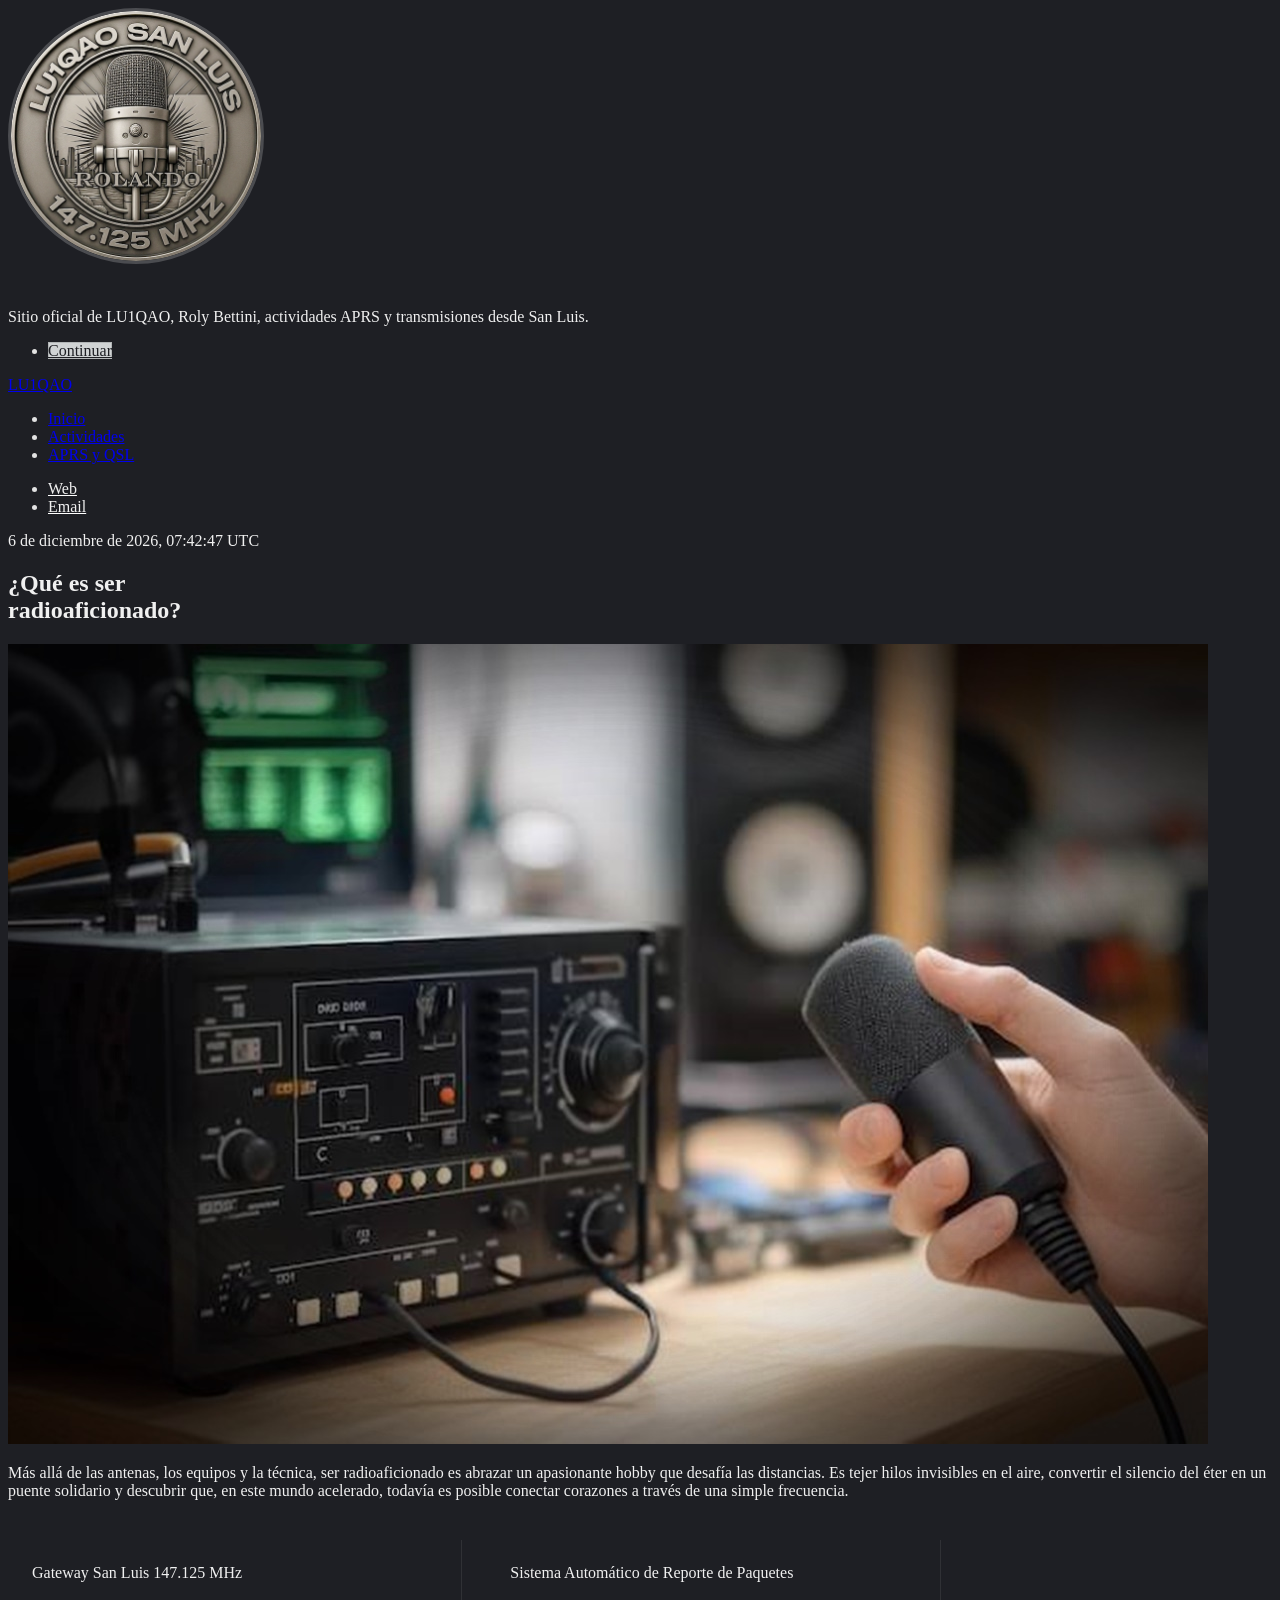
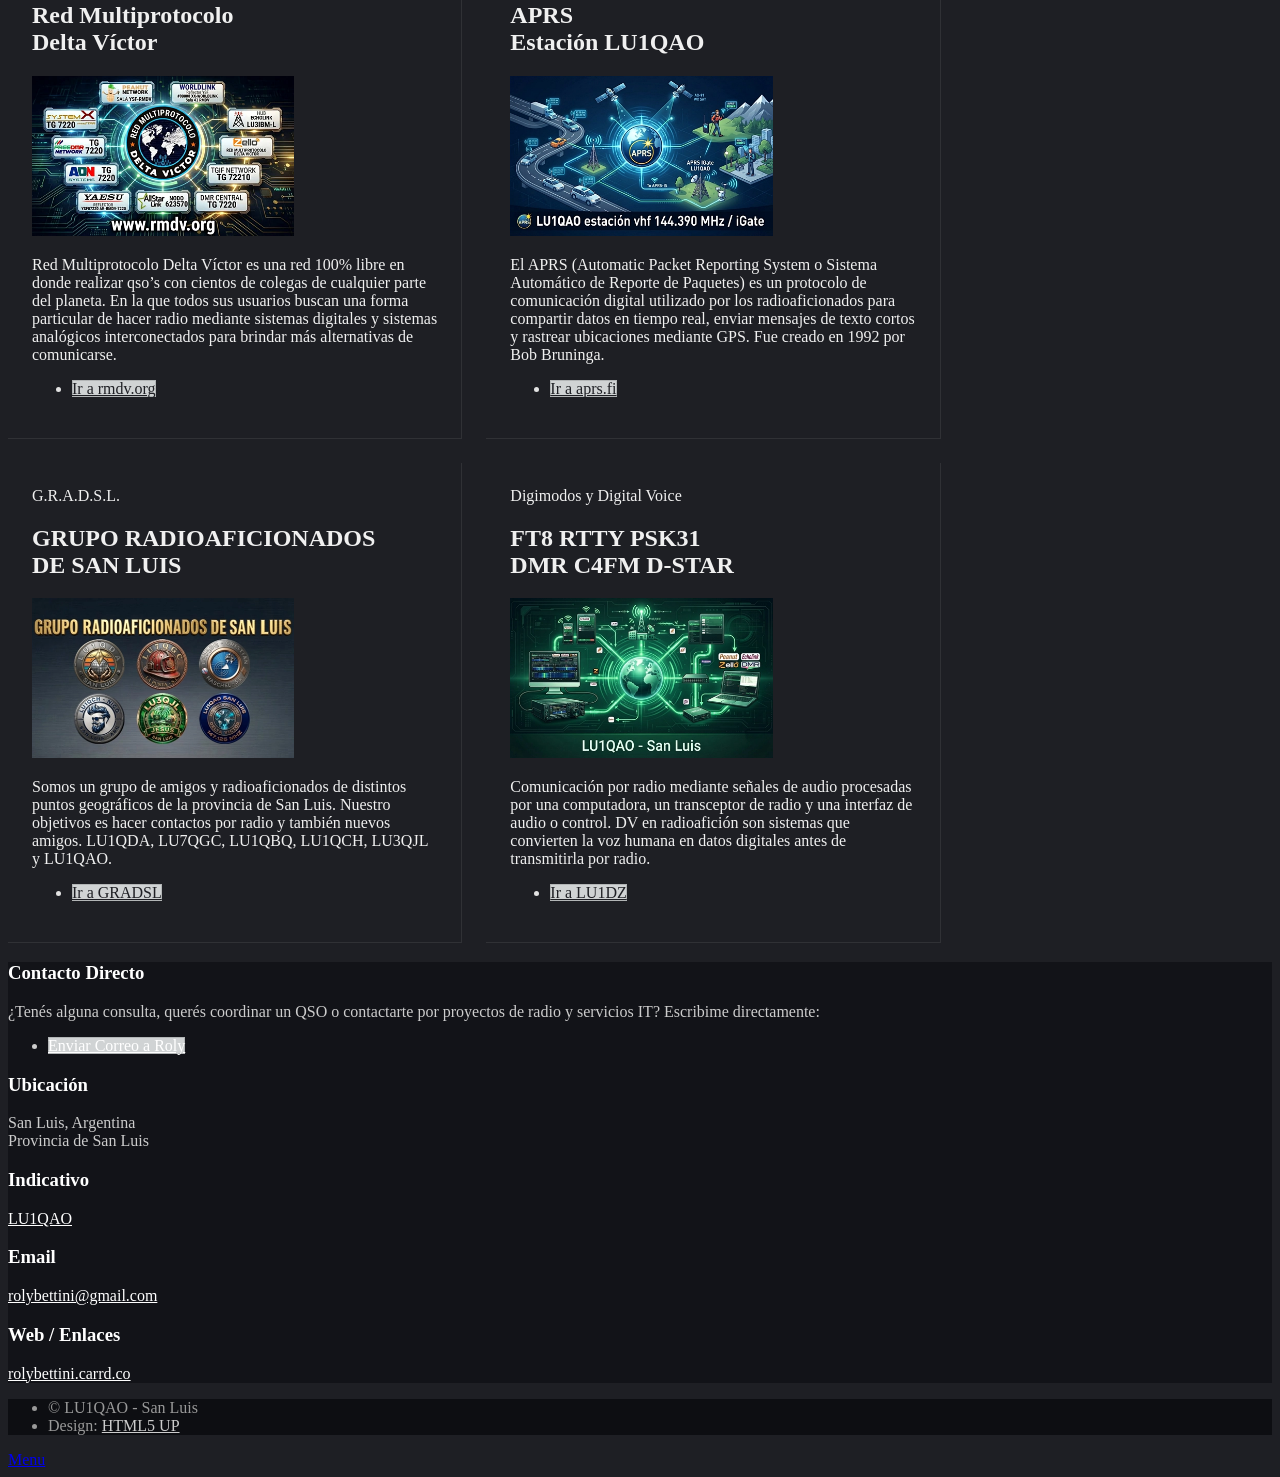
==== commit 4b4f1a83: "Update index.html" ====
--- a/index.html
+++ b/index.html
@@ -46,7 +46,8 @@
     </nav>
 
 				<!-- Main -->
-					<div id="main">
+					<!-- Main -->
+	<div id="main" class="home-posts-2x2">
 
 						<!-- Featured Post -->
 							<article>
--- a/assets/css/mi-estilo.css
+++ b/assets/css/mi-estilo.css
@@ -74,3 +74,85 @@
 #copyright a {
   color: #cccccc !important;
 }
+
+/* Forzar que los íconos de la barra de navegación se vean bien claros */
+#nav > ul.icons li a {
+  color: #ffffff !important;
+  opacity: 1 !important;
+}
+
+#nav > ul.icons li a:hover {
+  color: #d0d3d4 !important;
+}
+
+/* --- CORRECCIONES DE ESPACIOS Y GRILLA EN ACTIVIDADES --- */
+
+/* 1. Achicar el espacio vacío gigante en la cabecera de las páginas */
+#main > .post {
+  padding: 2rem 3rem 1.5rem 3rem !important; /* Reduce drásticamente el espacio superior e inferior */
+}
+
+#main > .post header.major {
+  margin-bottom: 1.5rem !important;
+}
+
+/* 2. Forzar que la sección de posts tenga 3 columnas prolijas por fila */
+#main .posts {
+  display: flex !important;
+  flex-wrap: wrap !important;
+  margin: -1.5rem 0 0 -1.5rem !important;
+}
+
+#main .posts > article {
+  width: calc(33.333% - 1.5rem) !important;
+  margin: 1.5rem 0 0 1.5rem !important;
+  padding: 1.5rem !important;
+  background: rgba(255, 255, 255, 0.02);
+  border: 1px solid rgba(255, 255, 255, 0.08);
+}
+
+/* 3. Achicar las imágenes dentro de las tarjetas para que no ocupen toda la pantalla */
+#main .posts > article .image.fit {
+  margin: 1rem 0 1rem 0 !important;
+}
+
+#main .posts > article .image.fit img {
+  max-height: 160px !important; /* Limita la altura de la imagen para que sea miniatura prolija */
+  object-fit: cover !important;
+}
+
+/* --- LIMPIEZA DE LÍNEAS HORRIBLES Y ESPACIOS EN ACTIVIDADES --- */
+
+/* 1. Sacar la línea divisoria horizontal que cruza la pantalla */
+#main hr {
+  display: none !important;
+}
+
+/* 2. Eliminar bordes o líneas extrañas que la plantilla pone arriba de las tarjetas */
+#main .posts {
+  border-top: none !important;
+  padding-top: 0 !important;
+  margin-top: 1rem !important; /* Acercar los post al texto de arriba */
+}
+
+#main .posts > article {
+  border-top: none !important;
+  border-left: none !important; /* Limpia líneas verticales molestas entre columnas */
+}
+
+/* --- CORRECCIÓN DE CONTRASTE EN DETALLES APRS --- */
+#main .post ul.alt li,
+#main .post ul.alt strong {
+  color: #e0e0e0 !important;
+}
+
+#main .post ul.alt code {
+  color: #ffffff !important;
+  background-color: rgba(255, 255, 255, 0.1) !important;
+  border: none !important;
+}
+/* 3. Ajustar el espacio entre el texto principal y la grilla de posts */
+#main > .post {
+  margin-bottom: 0 !important;
+  padding-bottom: 1rem !important;
+}
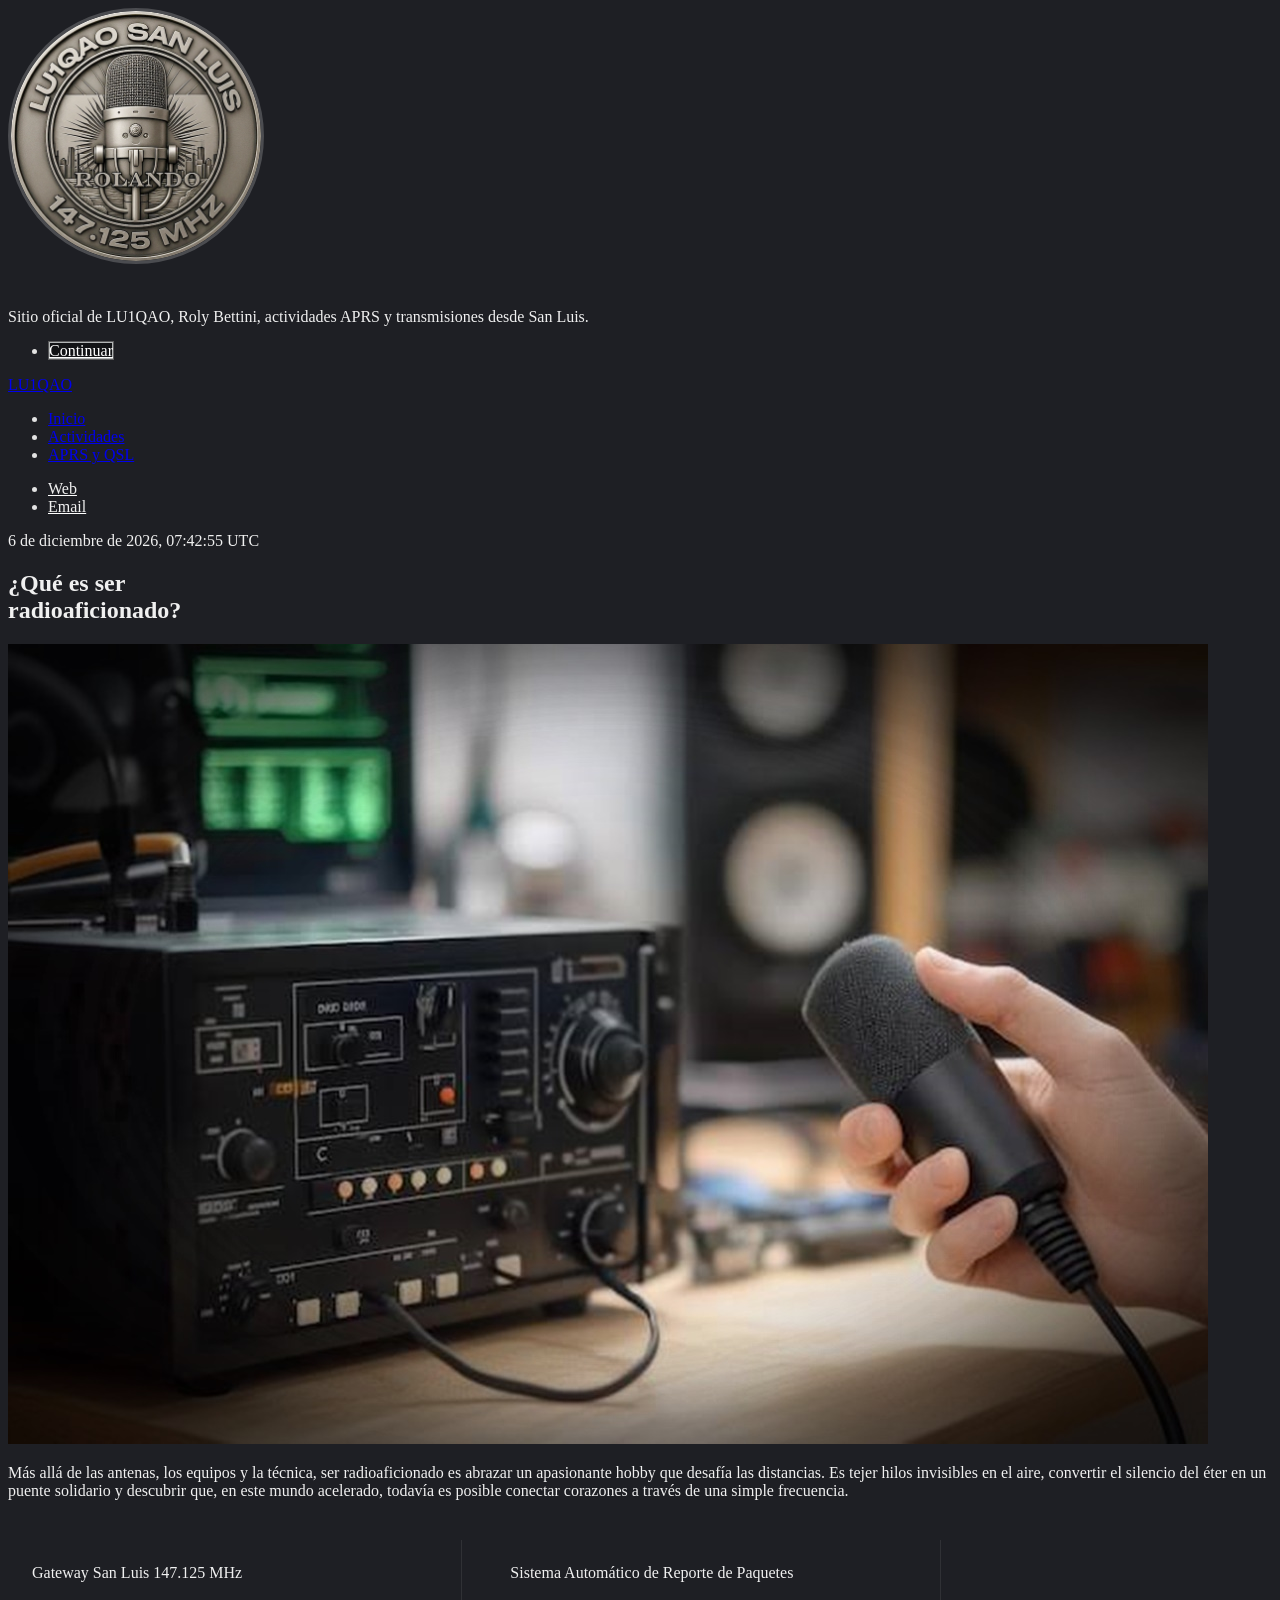
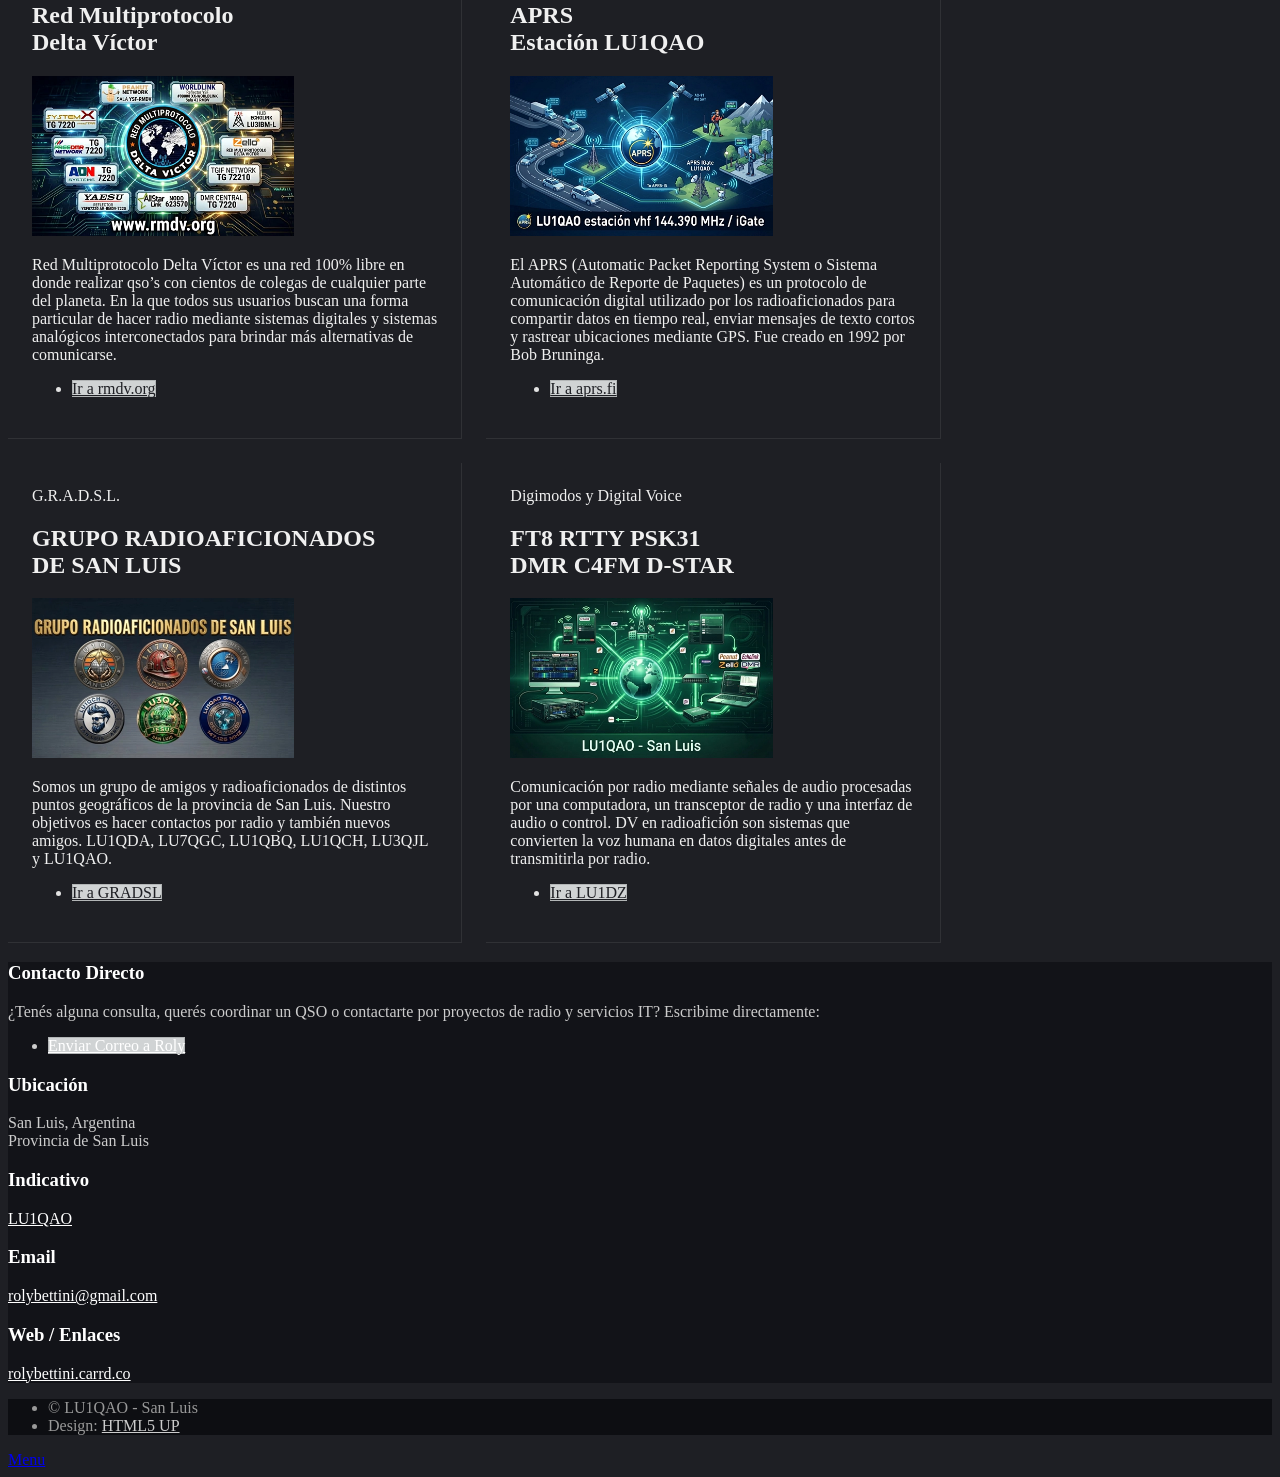
==== commit 9498aaf4: "Fix HTML encoding issues in index.html" ====
--- a/index.html
+++ b/index.html
@@ -19,13 +19,13 @@
 			<div id="wrapper" class="fade-in">
 
 				<!-- Intro -->
-					<div id="intro">
-        <img src="images/LogoRolyMetal.webp" alt="LU1QAO" style="width: 250px; height: 250px; border-radius: 50%; object-fit: cover; margin-bottom: 1.5rem; border: 3px solid rgba(255,255,255,0.2);" />
-        <p>Sitio oficial de LU1QAO, Roly Bettini, actividades APRS y transmisiones desde San Luis.</p>
-        <ul class="actions">
-            <li><a href="#header" class="button icon solid solo fa-arrow-down scrolly">Continuar</a></li>
-        </ul>
-    </div>
+	<div id="intro">
+		<img src="images/LogoRolyMetal.webp" alt="LU1QAO" style="width: 250px; height: 250px; border-radius: 50%; object-fit: cover; margin-bottom: 1.5rem; border: 3px solid rgba(255,255,255,0.2);" />
+		<p>Sitio oficial de LU1QAO, Roly Bettini, actividades APRS y transmisiones desde San Luis.</p>
+		<ul class="actions">
+			<li><a href="#header" class="button icon solid solo fa-arrow-down scrolly" style="background: rgba(0,0,0,0.4) !important; color: #ffffff !important; border: 1px solid rgba(255,255,255,0.3) !important;">Continuar</a></li>
+		</ul>
+	</div>
 
 				<!-- Header -->
 					<header id="header">
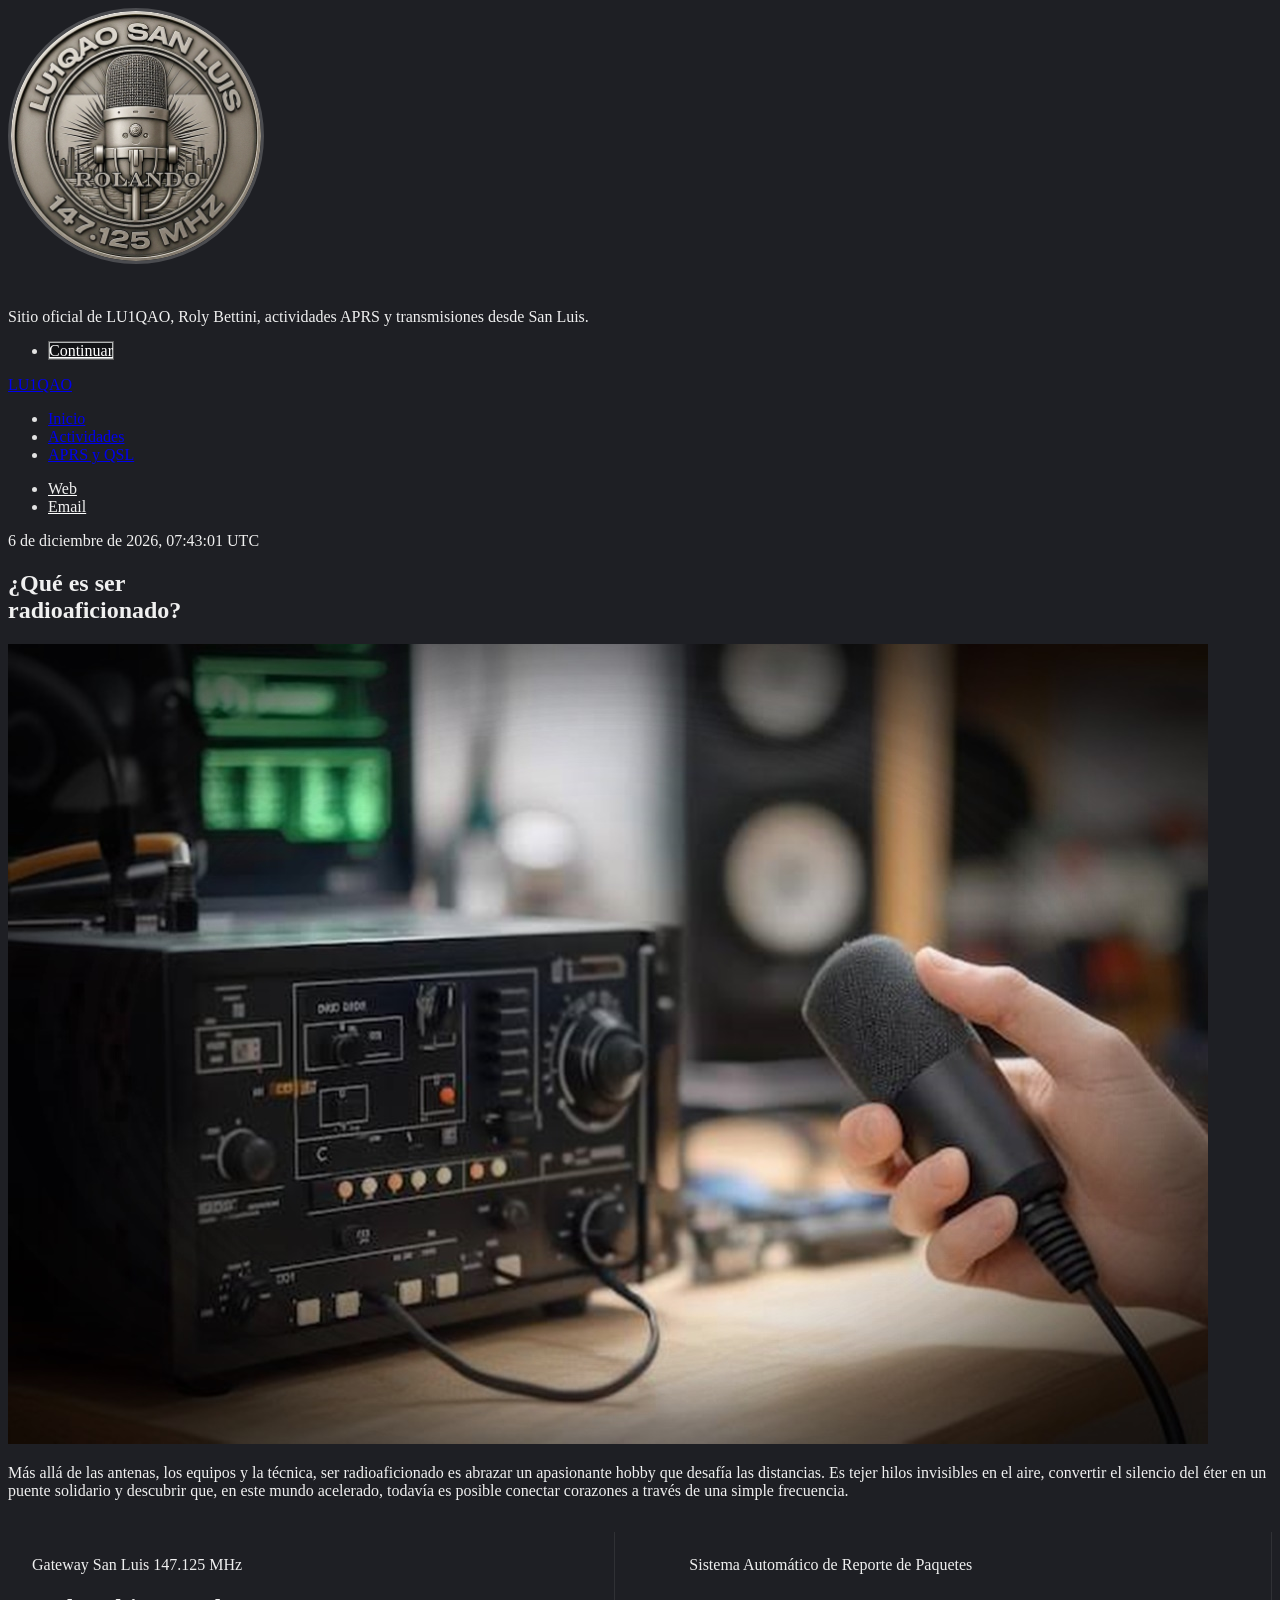
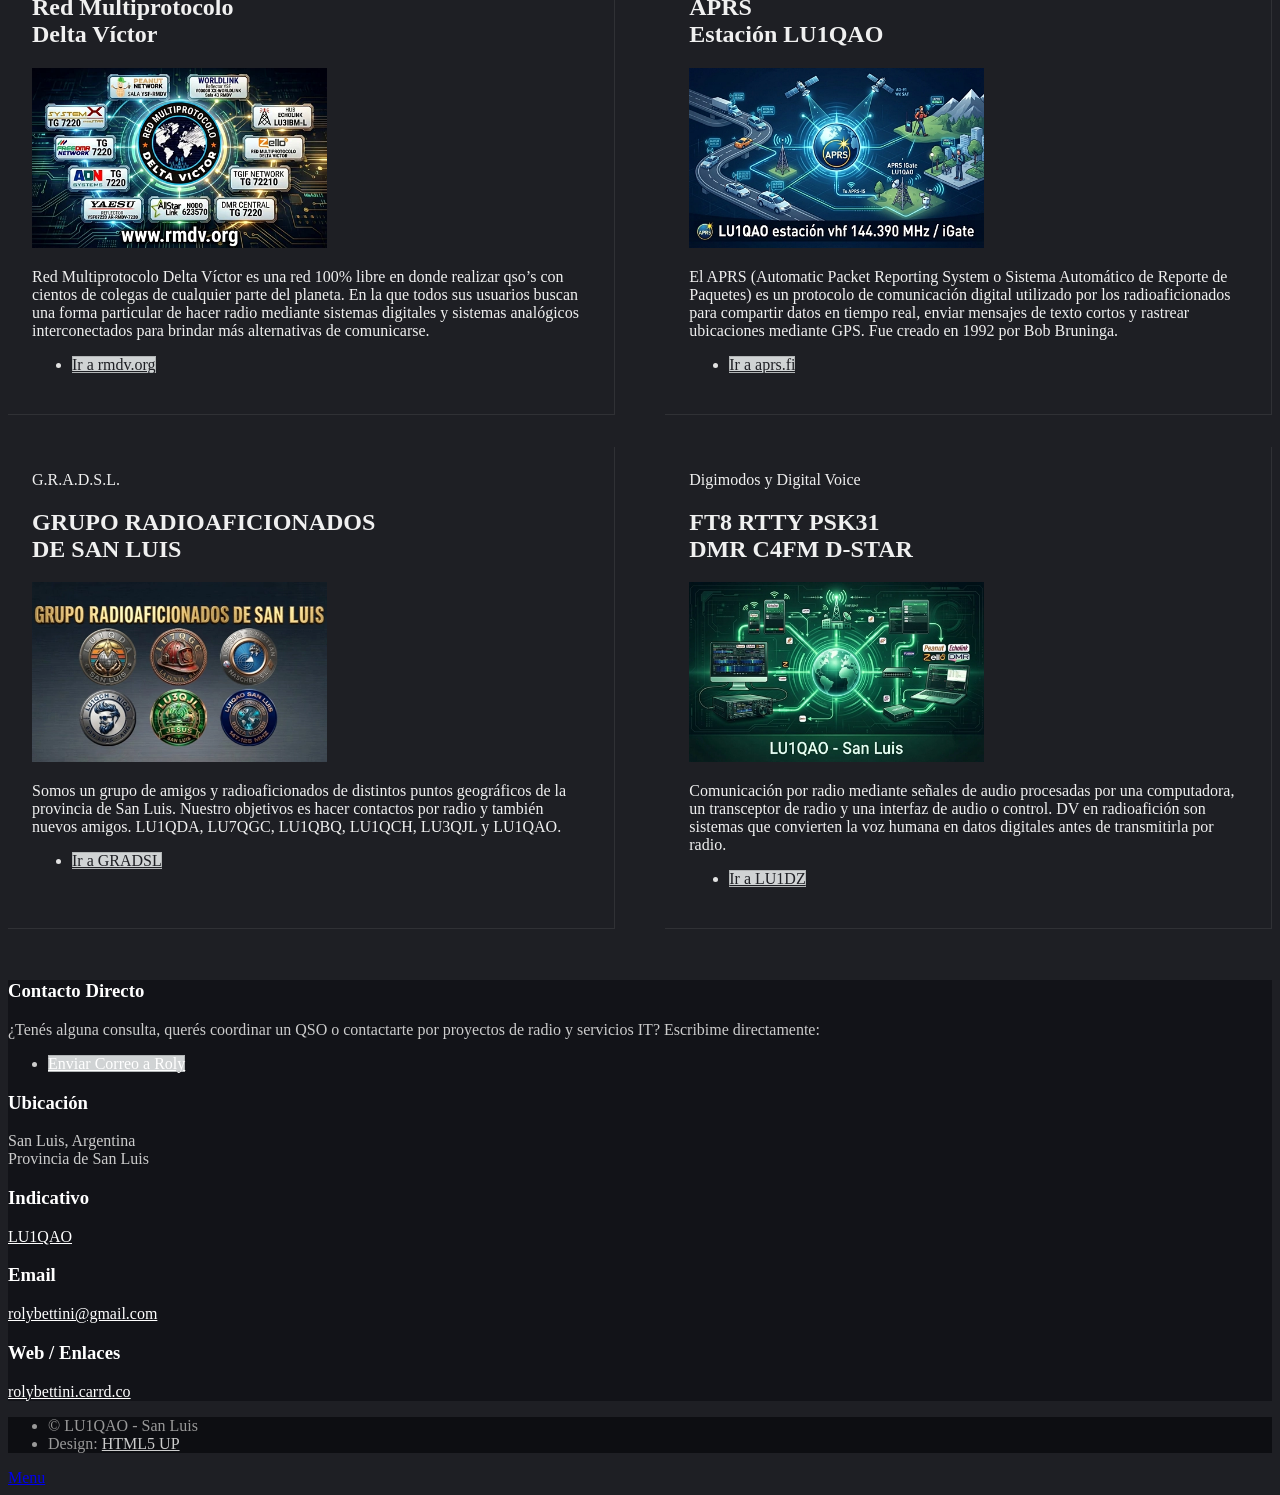
==== commit 882c6695: "Fix HTML encoding issues in index.html" ====
--- a/index.html
+++ b/index.html
@@ -47,7 +47,8 @@
 
 				<!-- Main -->
 					<!-- Main -->
-	<div id="main" class="home-posts-2x2">
+	<!-- Main -->
+<div id="main" class="home-posts-2x2">
 
 						<!-- Featured Post -->
 							<article>
--- a/assets/css/mi-estilo.css
+++ b/assets/css/mi-estilo.css
@@ -156,3 +156,29 @@
   margin-bottom: 0 !important;
   padding-bottom: 1rem !important;
 }
+
+/* --- GRILLA ESTRICTA 2x2 PARA EL INICIO --- */
+#main.home-posts-2x2 article:first-of-type {
+  margin-bottom: 2rem !important; /* Separa prolijamente la tarjeta principal de bienvenida */
+}
+
+#main.home-posts-2x2 .posts {
+  display: flex !important;
+  flex-wrap: wrap !important;
+  justify-content: space-between !important;
+  margin: 0 !important;
+}
+
+#main.home-posts-2x2 .posts > article {
+  width: 48% !important; /* Exactamente dos columnas con espacio al medio */
+  margin: 0 0 2rem 0 !important;
+  padding: 1.5rem !important;
+  background: rgba(255, 255, 255, 0.02);
+  border: 1px solid rgba(255, 255, 255, 0.08);
+  box-sizing: border-box !important;
+}
+
+#main.home-posts-2x2 .posts > article .image.fit img {
+  max-height: 180px !important;
+  object-fit: cover !important;
+}
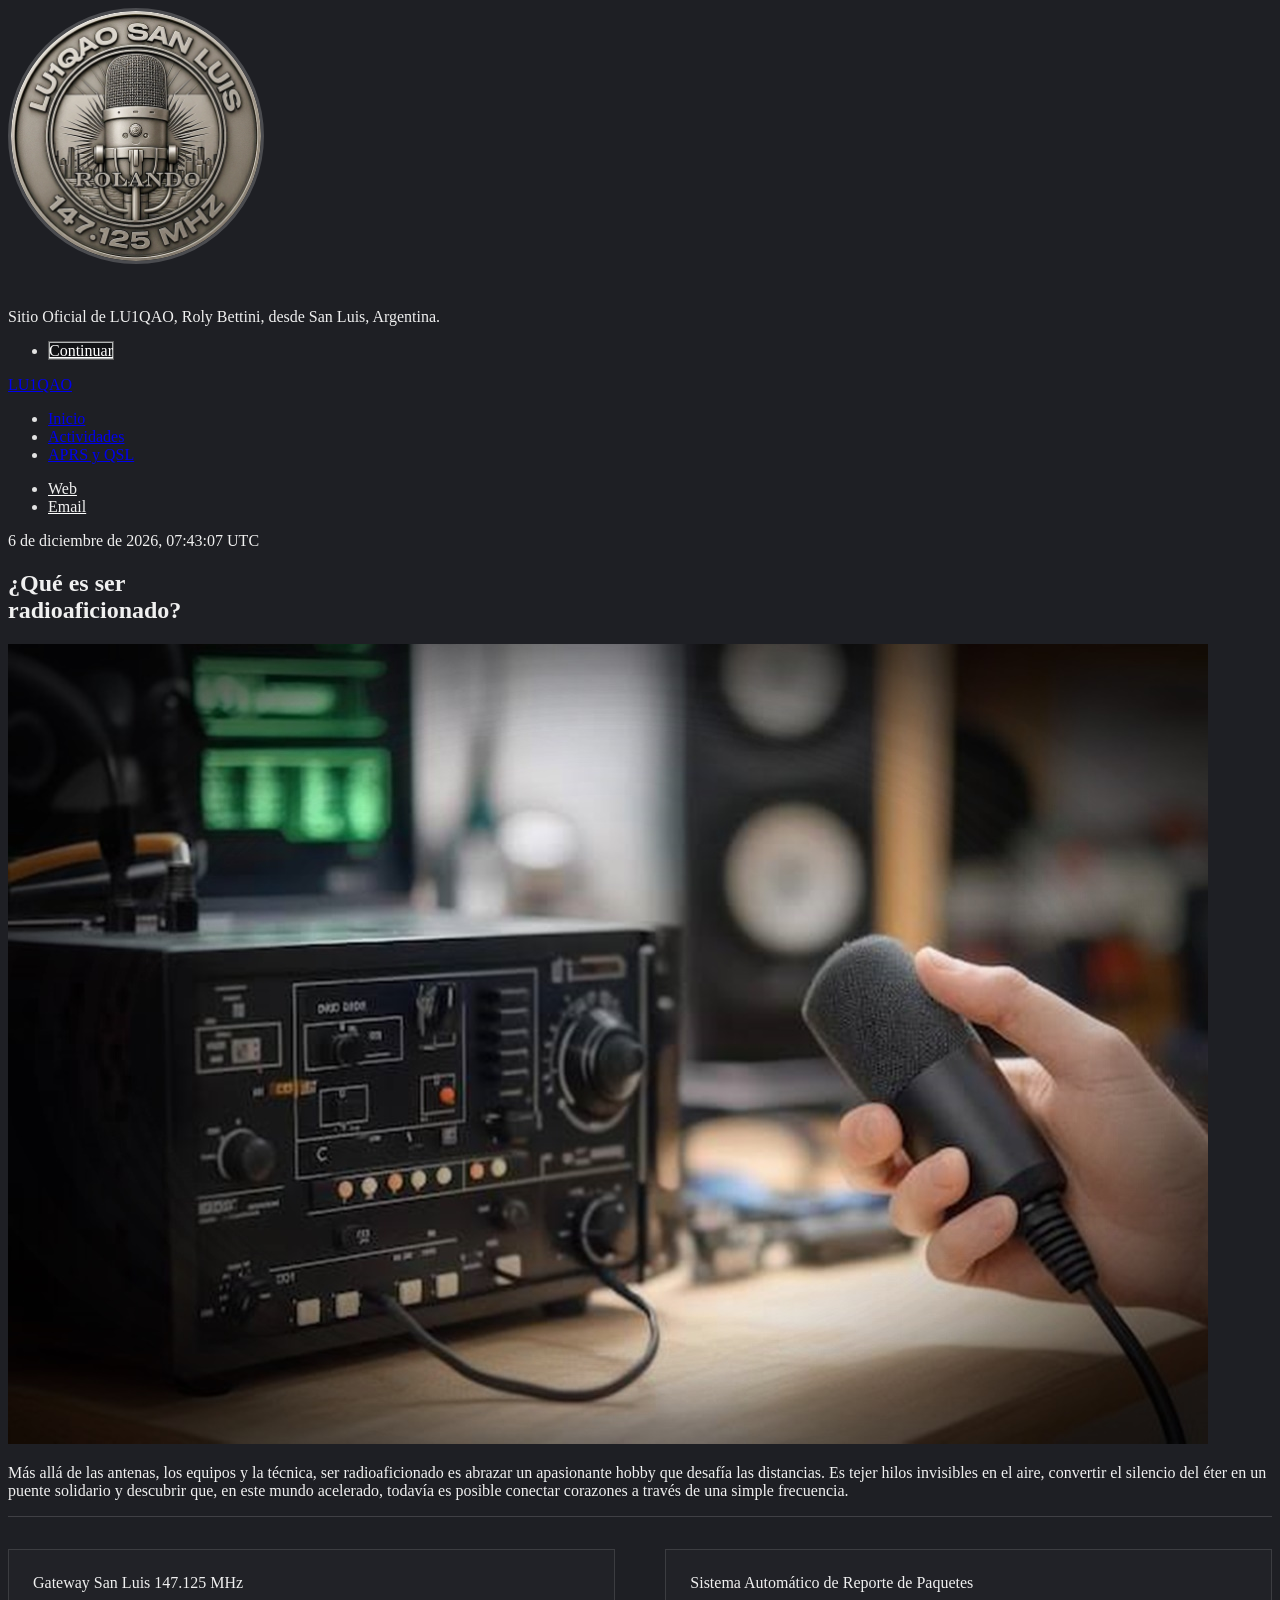
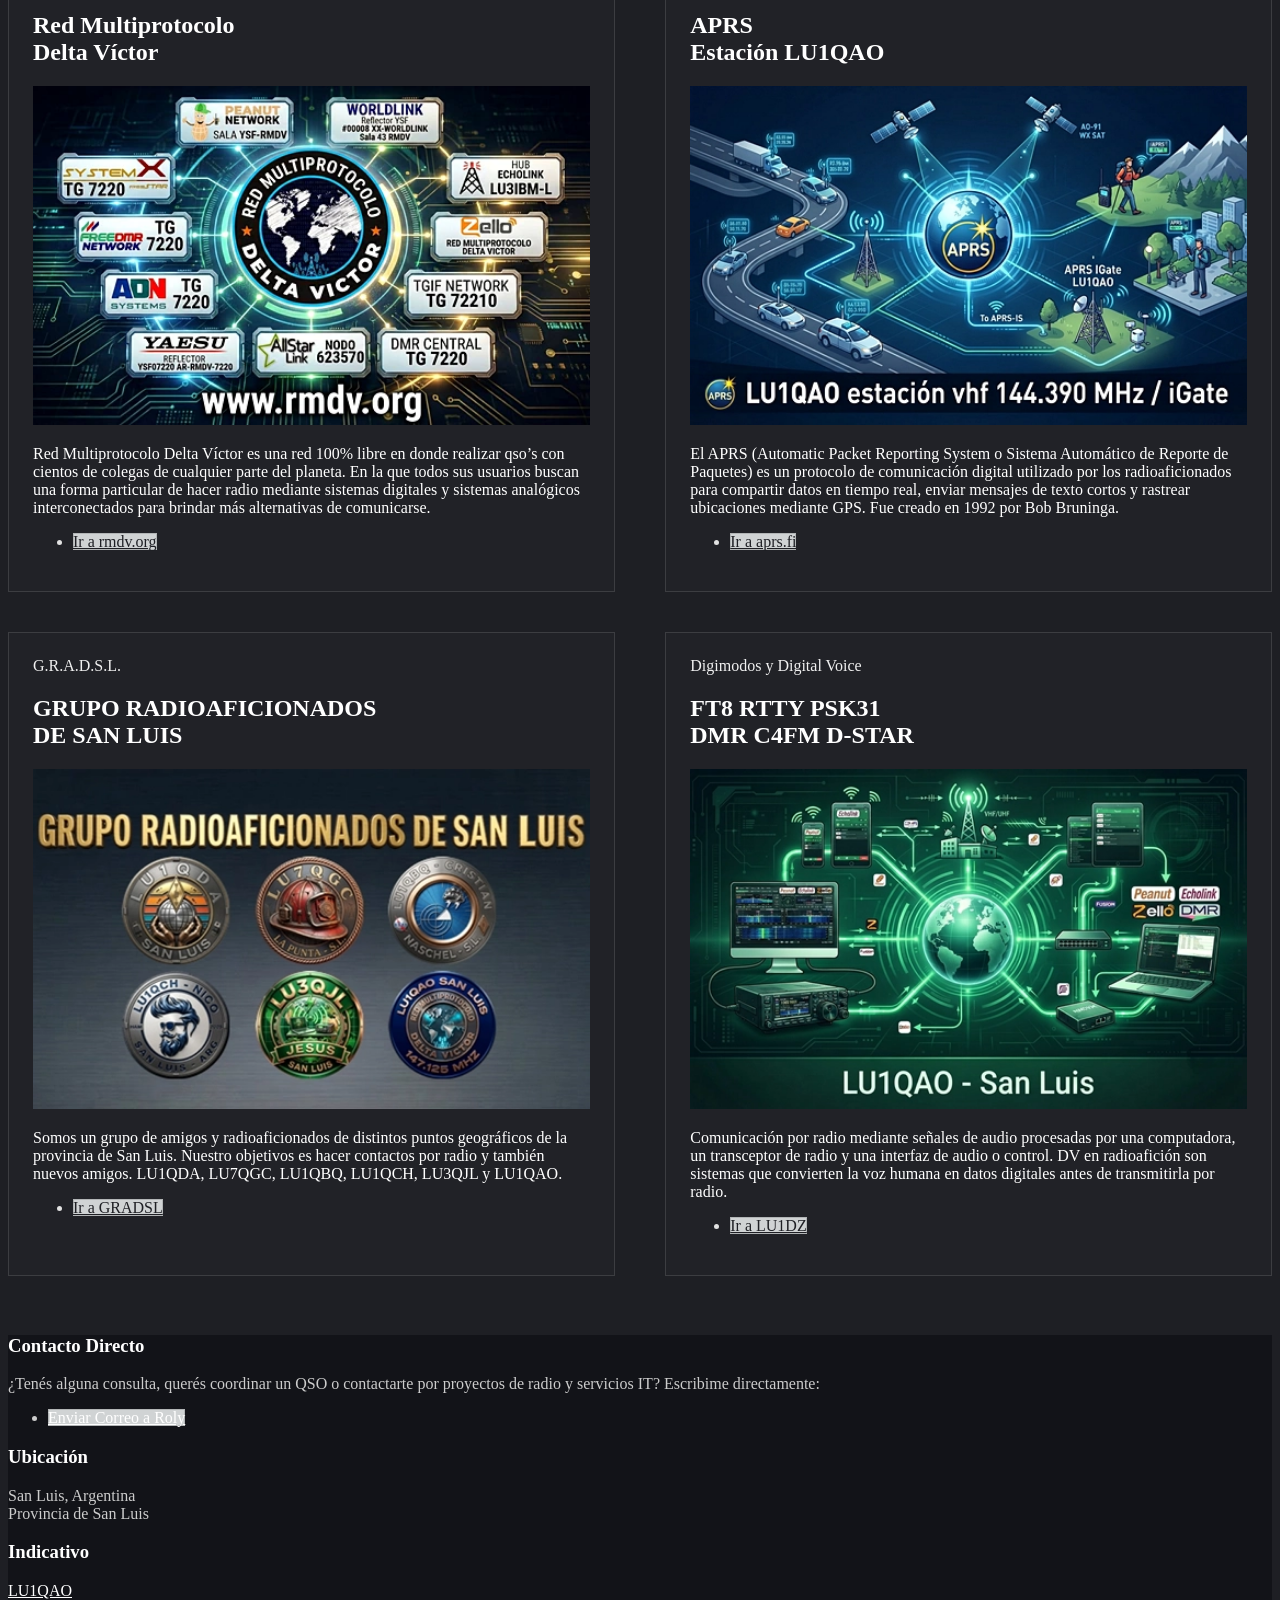
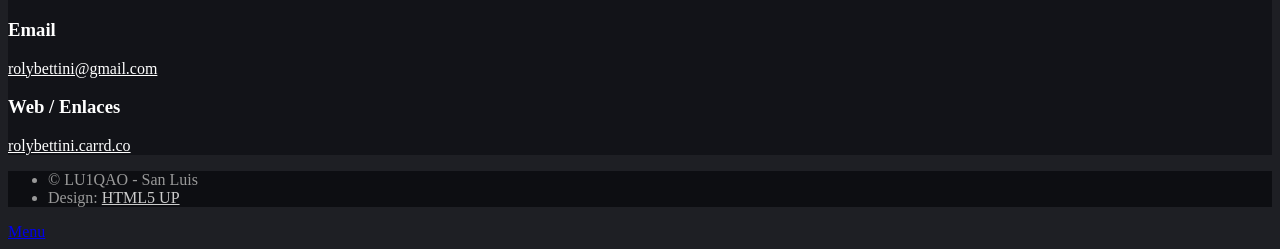
==== commit a34bbe9d: "Restore index.html with original content" ====
--- a/index.html
+++ b/index.html
@@ -21,7 +21,7 @@
 				<!-- Intro -->
 	<div id="intro">
 		<img src="images/LogoRolyMetal.webp" alt="LU1QAO" style="width: 250px; height: 250px; border-radius: 50%; object-fit: cover; margin-bottom: 1.5rem; border: 3px solid rgba(255,255,255,0.2);" />
-		<p>Sitio oficial de LU1QAO, Roly Bettini, actividades APRS y transmisiones desde San Luis.</p>
+		<p>Sitio Oficial de LU1QAO, Roly Bettini, desde San Luis, Argentina.</p>
 		<ul class="actions">
 			<li><a href="#header" class="button icon solid solo fa-arrow-down scrolly" style="background: rgba(0,0,0,0.4) !important; color: #ffffff !important; border: 1px solid rgba(255,255,255,0.3) !important;">Continuar</a></li>
 		</ul>
--- a/assets/css/mi-estilo.css
+++ b/assets/css/mi-estilo.css
@@ -1,3 +1,9 @@
+/* --- FIJAR EL FONDO Y EVITAR REBOTES EN MÓVILES --- */
+body {
+  background-attachment: fixed !important;
+  background-size: cover !important;
+  background-position: center center !important;
+}
 
 /* Estilos personalizados para unificar el fondo oscuro en todo el sitio */
 body, #main, .post, article {
@@ -157,28 +163,73 @@
   padding-bottom: 1rem !important;
 }
 
-/* --- GRILLA ESTRICTA 2x2 PARA EL INICIO --- */
+/* --- AJUSTE FINO Y DEFINITIVO PARA LA GRILLA 2x2 DE INICIO --- */
+
+/* 1. Aplastar por completo el espacio superior/inferior del post principal */
+#main.home-posts-2x2 > .post {
+  padding-top: 1rem !important;
+  padding-bottom: 0 !important;
+  margin-bottom: 0.5rem !important;
+}
+
 #main.home-posts-2x2 article:first-of-type {
-  margin-bottom: 2rem !important; /* Separa prolijamente la tarjeta principal de bienvenida */
-}
-
+  border-bottom: none !important;
+  margin-bottom: 0.5rem !important;
+}
+
+/* 2. Estructura de la grilla con bordes divisorios prolijos estilo plantilla */
 #main.home-posts-2x2 .posts {
   display: flex !important;
   flex-wrap: wrap !important;
   justify-content: space-between !important;
   margin: 0 !important;
+  border-top: 1px solid rgba(255, 255, 255, 0.15) !important; /* Línea horizontal superior de la grilla */
+  padding-top: 2rem !important;
 }
 
 #main.home-posts-2x2 .posts > article {
-  width: 48% !important; /* Exactamente dos columnas con espacio al medio */
-  margin: 0 0 2rem 0 !important;
+  width: 48% !important;
+  margin: 0 0 2.5rem 0 !important;
   padding: 1.5rem !important;
-  background: rgba(255, 255, 255, 0.02);
-  border: 1px solid rgba(255, 255, 255, 0.08);
+  background: rgba(255, 255, 255, 0.01) !important;
+  border: 1px solid rgba(255, 255, 255, 0.12) !important; /* Borde completo en cada tarjeta para simular las líneas divisorias de intersección limpia */
   box-sizing: border-box !important;
 }
 
+/* 3. Restaurar tamaño de las imágenes */
+#main.home-posts-2x2 .posts > article .image.fit {
+  margin: 1.5rem 0 1.5rem 0 !important;
+  height: auto !important;
+  max-height: none !important;
+}
+
 #main.home-posts-2x2 .posts > article .image.fit img {
-  max-height: 180px !important;
-  object-fit: cover !important;
-}
+  height: auto !important;
+  max-height: none !important;
+  width: 100% !important;
+  object-fit: contain !important;
+}
+
+/* 4. Asegurar visibilidad de títulos y textos */
+#main.home-posts-2x2 .posts > article h2,
+#main.home-posts-2x2 .posts > article p {
+  color: #ffffff !important;
+}
+
+/* --- CORRECCIÓN RESPONSIVE ESTRICTA PARA CELULARES --- */
+@media screen and (max-width: 736px) {
+  #main.home-posts-2x2 .posts {
+    display: block !important;
+    display: flex !important;
+    flex-direction: column !important;
+  }
+
+  #main.home-posts-2x2 .posts > article {
+    width: 100% !important;
+    max-width: 100% !important;
+    margin-left: 0 !important;
+    margin-right: 0 !important;
+    margin-bottom: 2rem !important;
+    box-sizing: border-box !important;
+  }
+}
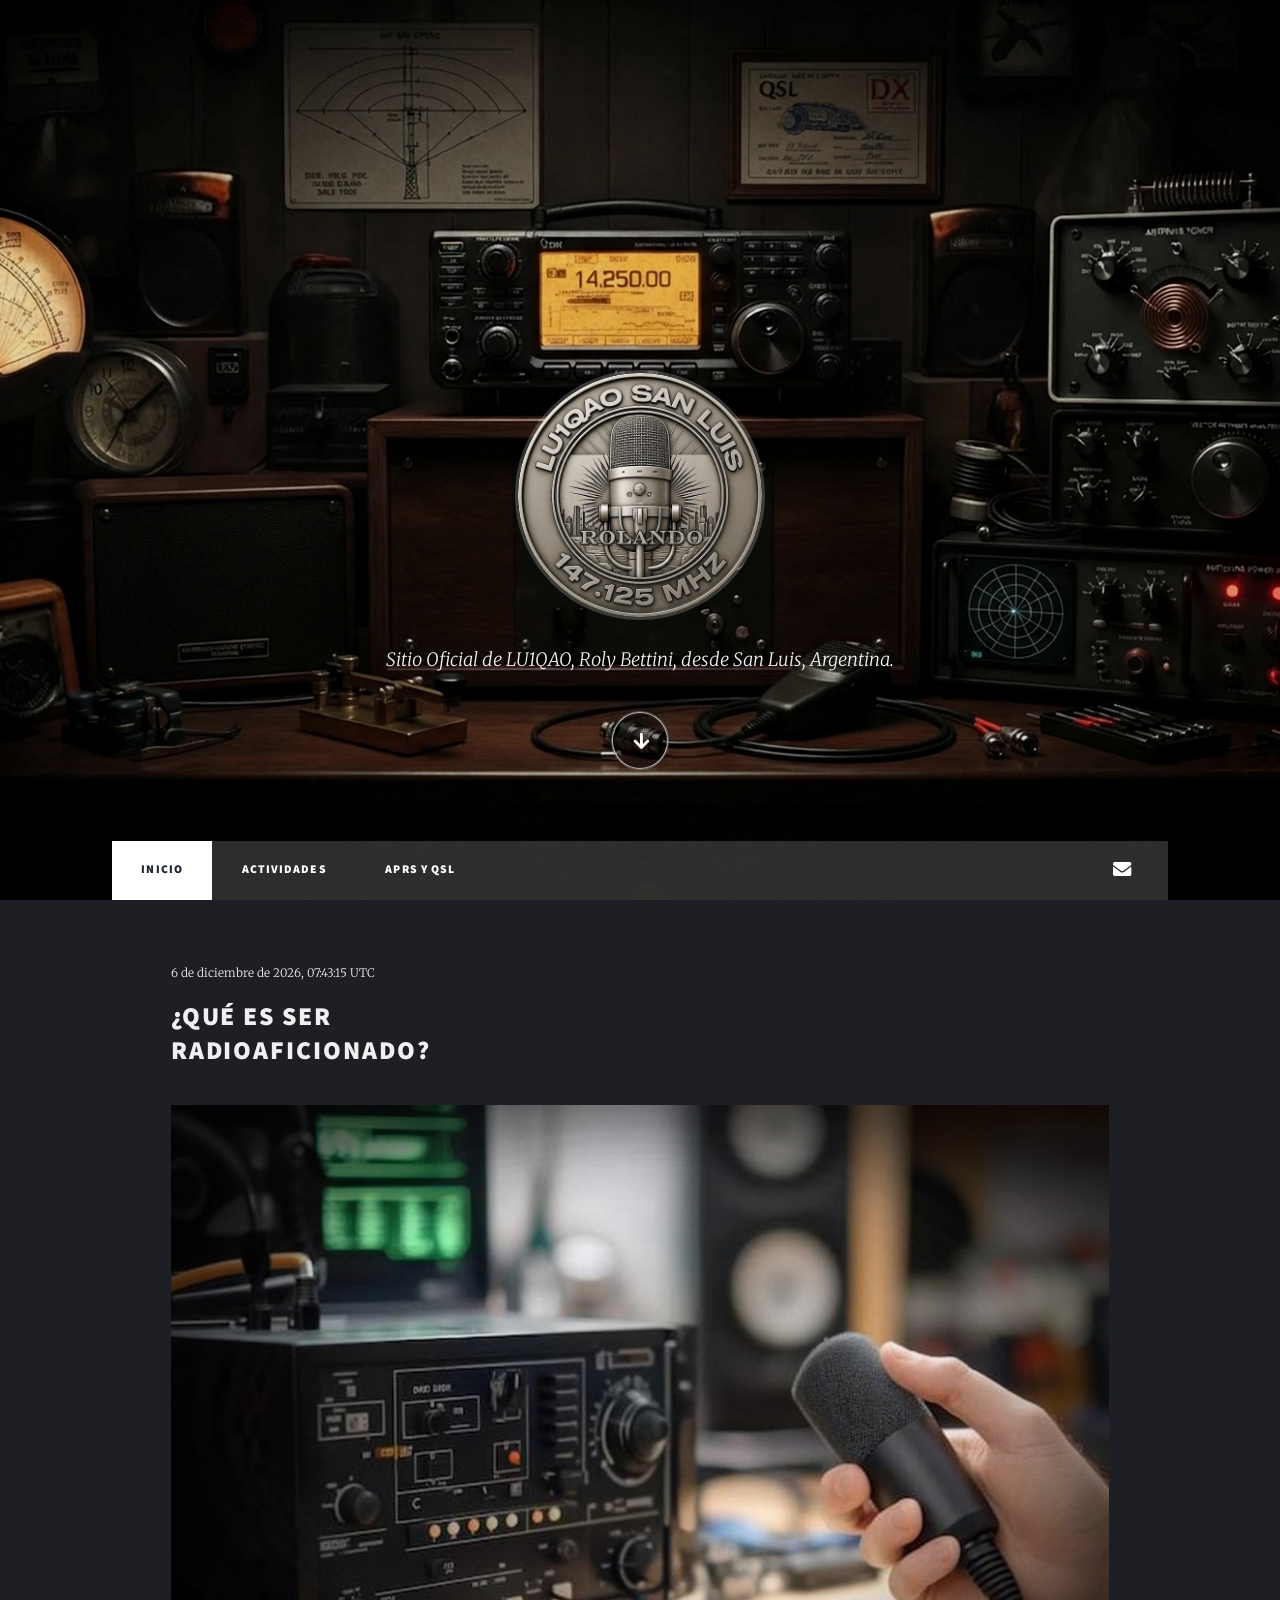
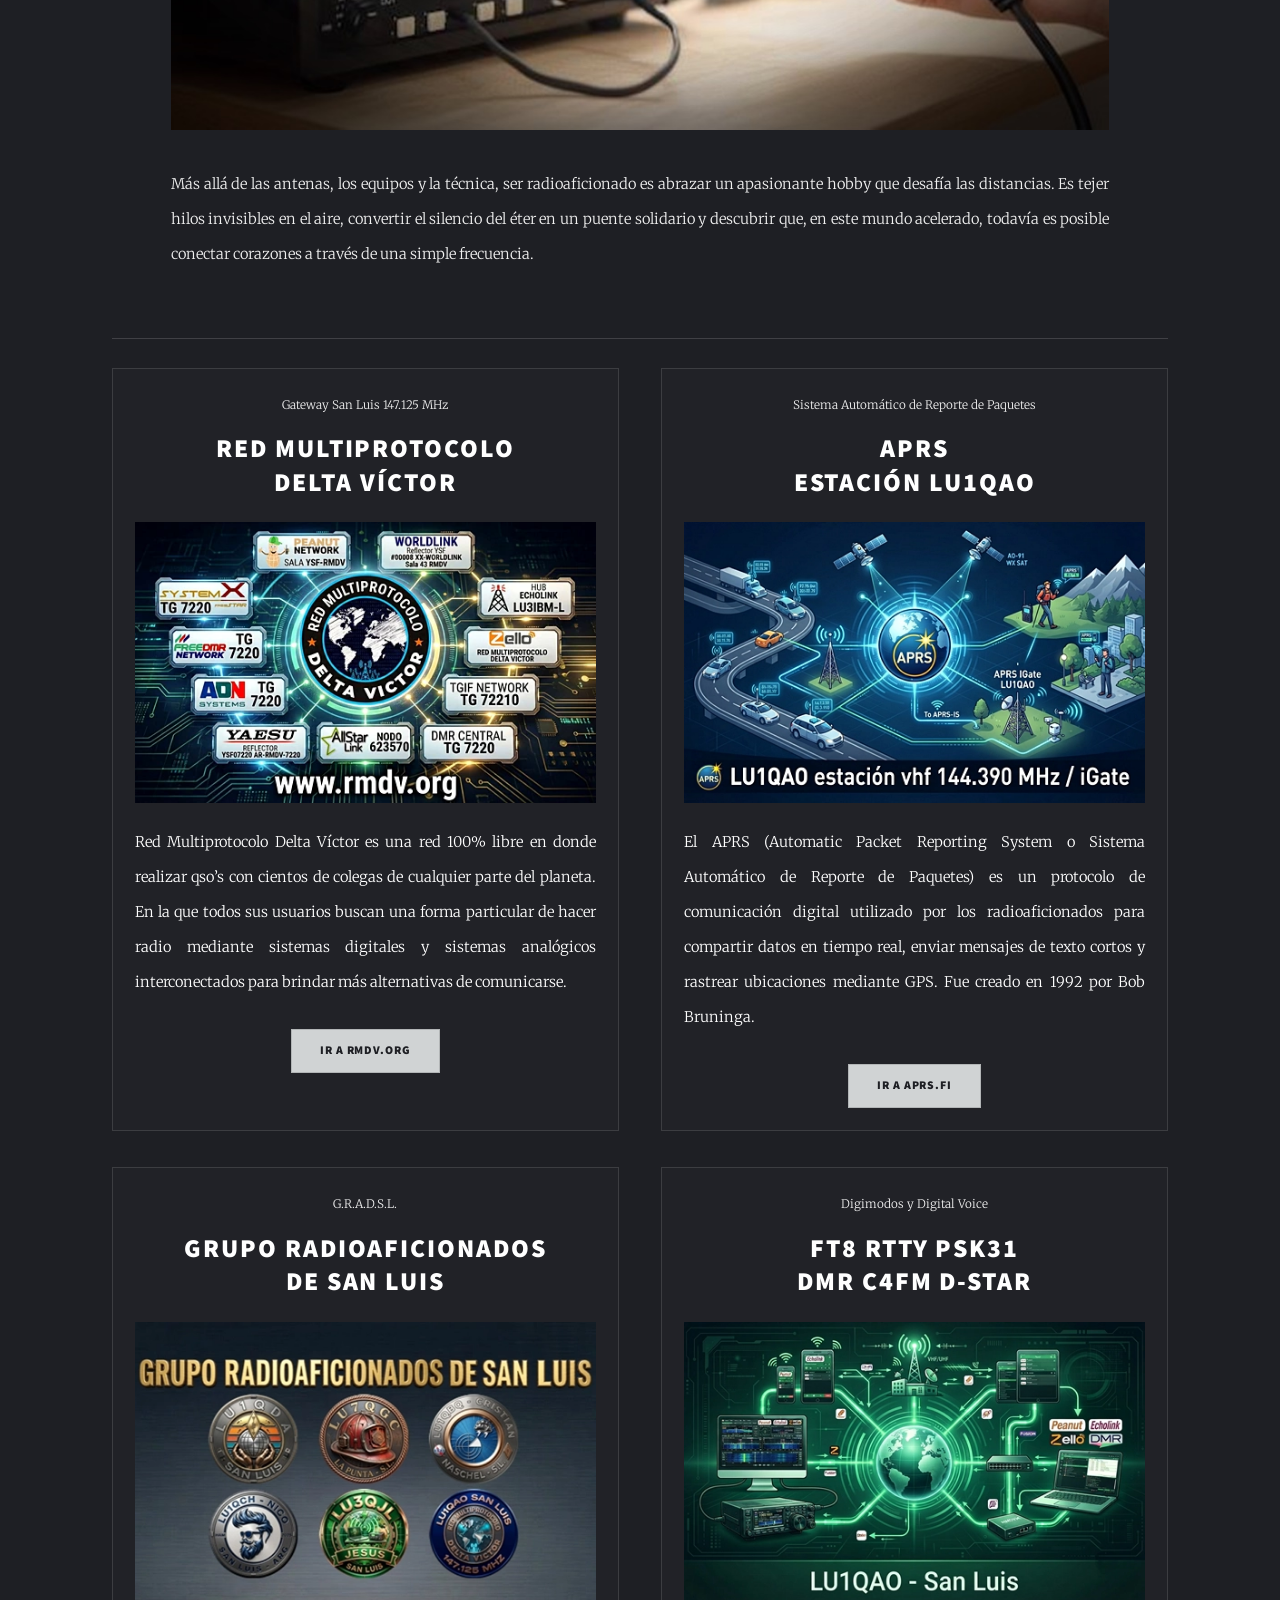
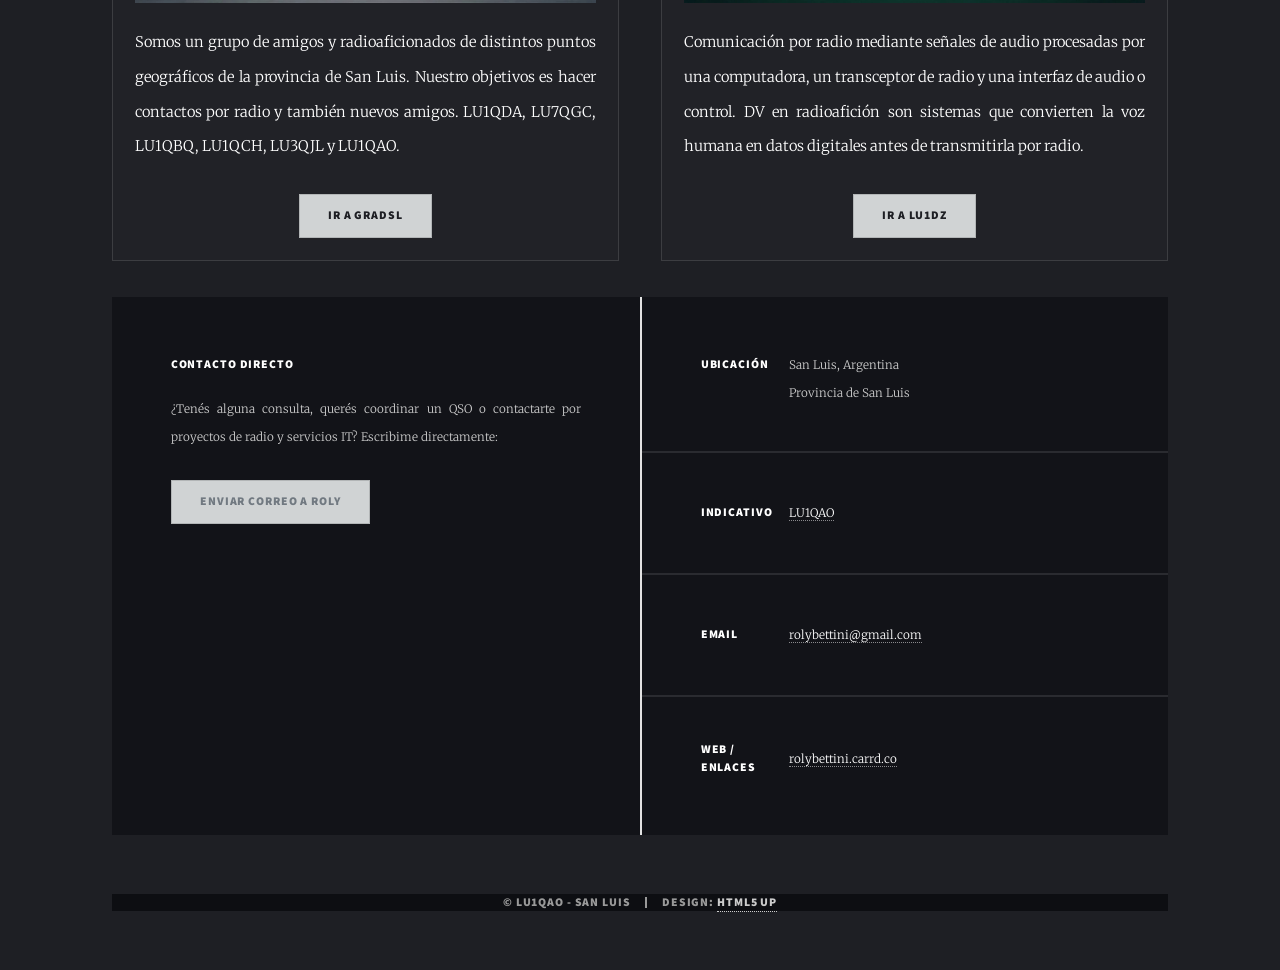
==== commit 69bc0ee1: "Update index.html" ====
--- a/index.html
+++ b/index.html
@@ -7,6 +7,8 @@
 <html>
 	<head>
 		<title>Estación LU1QAO - San Luis</title>
+		<!-- Tu favicon aquí -->
+        <link rel="icon" type="image/png" href="images/favicon.png">
 		<meta charset="utf-8" />
 		<meta name="viewport" content="width=device-width, initial-scale=1, user-scalable=no" />
 		<link rel="stylesheet" href="assets/css/main.css" />
--- a/assets/css/main.css
+++ b/assets/css/main.css
@@ -1,4689 +1,4689 @@
-@import url(fontawesome-all.min.css);
-@import url("https://fonts.googleapis.com/css?family=Merriweather:300,700,300italic,700italic|Source+Sans+Pro:900");
-
+@import url(fontawesome-all.min.css);
+@import url("https://fonts.googleapis.com/css?family=Merriweather:300,700,300italic,700italic|Source+Sans+Pro:900");
+
 /*
-	Massively by HTML5 UP
+	Massively by HTML5 UP!
 	html5up.net | @ajlkn
 	Free for personal and commercial use under the CCA 3.0 license (html5up.net/license)
-*/
-
-html, body, div, span, applet, object,
-iframe, h1, h2, h3, h4, h5, h6, p, blockquote,
-pre, a, abbr, acronym, address, big, cite,
-code, del, dfn, em, img, ins, kbd, q, s, samp,
-small, strike, strong, sub, sup, tt, var, b,
-u, i, center, dl, dt, dd, ol, ul, li, fieldset,
-form, label, legend, table, caption, tbody,
-tfoot, thead, tr, th, td, article, aside,
-canvas, details, embed, figure, figcaption,
-footer, header, hgroup, menu, nav, output, ruby,
-section, summary, time, mark, audio, video {
-	margin: 0;
-	padding: 0;
-	border: 0;
-	font-size: 100%;
-	font: inherit;
-	vertical-align: baseline;}
-
-article, aside, details, figcaption, figure,
-footer, header, hgroup, menu, nav, section {
-	display: block;}
-
-body {
-	line-height: 1;
-}
-
-ol, ul {
-	list-style: none;
-}
-
-blockquote, q {
-	quotes: none;
-}
-
-	blockquote:before, blockquote:after, q:before, q:after {
-		content: '';
-		content: none;
-	}
-
-table {
-	border-collapse: collapse;
-	border-spacing: 0;
-}
-
-body {
-	-webkit-text-size-adjust: none;
-}
-
-mark {
-	background-color: transparent;
-	color: inherit;
-}
-
-input::-moz-focus-inner {
-	border: 0;
-	padding: 0;
-}
-
-input, select, textarea {
-	-moz-appearance: none;
-	-webkit-appearance: none;
-	-ms-appearance: none;
-	appearance: none;
-}
-
-/* Basic */
-
-	@-ms-viewport {
-		width: device-width;
-	}
-
-	body {
-		-ms-overflow-style: scrollbar;
-	}
-
-	@media screen and (max-width: 480px) {
-
-		html, body {
-			min-width: 320px;
-		}
-
-	}
-
-	html {
-		box-sizing: border-box;
-	}
-
-	*, *:before, *:after {
-		box-sizing: inherit;
-	}
-
-	body {
-		background-color: #1e252d;
-	}
-
-		body.is-preload *, body.is-preload *:before, body.is-preload *:after {
-			-moz-animation: none !important;
-			-webkit-animation: none !important;
-			-ms-animation: none !important;
-			animation: none !important;
-			-moz-transition: none !important;
-			-webkit-transition: none !important;
-			-ms-transition: none !important;
-			transition: none !important;
-		}
-
-/* Type */
-
-	html {
-		font-size: 16pt;
-	}
-
-		@media screen and (max-width: 1680px) {
-
-			html {
-				font-size: 12pt;
-			}
-
-		}
-
-		@media screen and (max-width: 1280px) {
-
-			html {
-				font-size: 11pt;
-			}
-
-		}
-
-		@media screen and (max-width: 360px) {
-
-			html {
-				font-size: 10pt;
-			}
-
-		}
-
-	body {
-		color: #212931;
-	}
-
-	body, input, select, textarea {
-		font-family: "Merriweather", Georgia, serif;
-		font-weight: 300;
-		font-size: 1rem;
-		line-height: 2.375;
-	}
-
-	a {
-		-moz-transition: color 0.2s ease-in-out, background-color 0.2s ease-in-out, border-color 0.2s ease-in-out, box-shadow 0.2s ease-in-out;
-		-webkit-transition: color 0.2s ease-in-out, background-color 0.2s ease-in-out, border-color 0.2s ease-in-out, box-shadow 0.2s ease-in-out;
-		-ms-transition: color 0.2s ease-in-out, background-color 0.2s ease-in-out, border-color 0.2s ease-in-out, box-shadow 0.2s ease-in-out;
-		transition: color 0.2s ease-in-out, background-color 0.2s ease-in-out, border-color 0.2s ease-in-out, box-shadow 0.2s ease-in-out;
-		border-bottom: dotted 1px;
-		text-decoration: none;
-	}
-
-		a:hover {
-			border-bottom-color: transparent;
-		}
-
-	strong, b {
-		font-weight: 600;
-	}
-
-	em, i {
-		font-style: italic;
-	}
-
-	p {
-		text-align: justify;
-		margin: 0 0 2rem 0;
-	}
-
-	h1, h2, h3, h4, h5, h6 {
-		font-family: "Source Sans Pro", Helvetica, sans-serif;
-		font-weight: 900;
-		line-height: 1.5;
-		letter-spacing: 0.075em;
-		text-transform: uppercase;
-		margin: 0 0 1rem 0;
-	}
-
-		h1 a, h2 a, h3 a, h4 a, h5 a, h6 a {
-			border-bottom: 0;
-			color: inherit;
-			text-decoration: none;
-		}
-
-	h1 {
-		font-size: 4rem;
-		line-height: 1.1;
-		margin: 0 0 2rem 0;
-	}
-
-	h2 {
-		font-size: 1.75rem;
-		line-height: 1.3;
-		margin: 0 0 1.5rem 0;
-	}
-
-	h3 {
-		font-size: 1.25rem;
-		margin: 0 0 1.5rem 0;
-	}
-
-	h4 {
-		font-size: 1rem;
-	}
-
-	h5 {
-		font-size: 0.9rem;
-	}
-
-	h6 {
-		font-size: 0.8rem;
-	}
-
-	sub {
-		font-size: 0.8rem;
-		position: relative;
-		top: 0.5rem;
-	}
-
-	sup {
-		font-size: 0.8rem;
-		position: relative;
-		top: -0.5rem;
-	}
-
-	blockquote {
-		border-left: solid 4px;
-		font-style: italic;
-		margin: 0 0 2rem 0;
-		padding: 0.5rem 0 0.5rem 2rem;
-	}
-
-	code {
-		border: solid 2px;
-		font-family: "Courier New", monospace;
-		font-size: 0.9rem;
-		margin: 0 0.25rem;
-		padding: 0.25rem 0.65rem;
-	}
-
-	pre {
-		-webkit-overflow-scrolling: touch;
-		font-family: "Courier New", monospace;
-		font-size: 0.9rem;
-		margin: 0 0 2rem 0;
-	}
-
-		pre code {
-			display: block;
-			line-height: 1.75;
-			padding: 1rem 1.5rem;
-			overflow-x: auto;
-		}
-
-	hr {
-		border: 0;
-		border-bottom: solid 2px;
-		margin: 3rem 0;
-	}
-
-		hr.major {
-			margin: 5rem 0;
-		}
-
-	.align-left {
-		text-align: left;
-	}
-
-	.align-center {
-		text-align: center;
-	}
-
-	.align-right {
-		text-align: right;
-	}
-
-	input, select, textarea {
-		color: #212931;
-	}
-
-	a {
-		color: #212931;
-		border-bottom-color: rgba(33, 41, 49, 0.5);
-	}
-
-		a:hover {
-			border-bottom-color: transparent;
-			color: #18bfef !important;
-		}
-
-	strong, b {
-		color: #212931;
-	}
-
-	h1, h2, h3, h4, h5, h6 {
-		color: #212931;
-	}
-
-	blockquote {
-		border-left-color: #eeeeee;
-	}
-
-	code {
-		background: rgba(220, 220, 220, 0.25);
-		border-color: #eeeeee;
-	}
-
-	hr {
-		border-bottom-color: #eeeeee;
-	}
-
-/* Row */
-
-	.row {
-		display: flex;
-		flex-wrap: wrap;
-		box-sizing: border-box;
-		align-items: stretch;
-	}
-
-		.row > * {
-			box-sizing: border-box;
-		}
-
-		.row.gtr-uniform > * > :last-child {
-			margin-bottom: 0;
-		}
-
-		.row.aln-left {
-			justify-content: flex-start;
-		}
-
-		.row.aln-center {
-			justify-content: center;
-		}
-
-		.row.aln-right {
-			justify-content: flex-end;
-		}
-
-		.row.aln-top {
-			align-items: flex-start;
-		}
-
-		.row.aln-middle {
-			align-items: center;
-		}
-
-		.row.aln-bottom {
-			align-items: flex-end;
-		}
-
-		.row > .imp {
-			order: -1;
-		}
-
-		.row > .col-1 {
-			width: 8.33333%;
-		}
-
-		.row > .off-1 {
-			margin-left: 8.33333%;
-		}
-
-		.row > .col-2 {
-			width: 16.66667%;
-		}
-
-		.row > .off-2 {
-			margin-left: 16.66667%;
-		}
-
-		.row > .col-3 {
-			width: 25%;
-		}
-
-		.row > .off-3 {
-			margin-left: 25%;
-		}
-
-		.row > .col-4 {
-			width: 33.33333%;
-		}
-
-		.row > .off-4 {
-			margin-left: 33.33333%;
-		}
-
-		.row > .col-5 {
-			width: 41.66667%;
-		}
-
-		.row > .off-5 {
-			margin-left: 41.66667%;
-		}
-
-		.row > .col-6 {
-			width: 50%;
-		}
-
-		.row > .off-6 {
-			margin-left: 50%;
-		}
-
-		.row > .col-7 {
-			width: 58.33333%;
-		}
-
-		.row > .off-7 {
-			margin-left: 58.33333%;
-		}
-
-		.row > .col-8 {
-			width: 66.66667%;
-		}
-
-		.row > .off-8 {
-			margin-left: 66.66667%;
-		}
-
-		.row > .col-9 {
-			width: 75%;
-		}
-
-		.row > .off-9 {
-			margin-left: 75%;
-		}
-
-		.row > .col-10 {
-			width: 83.33333%;
-		}
-
-		.row > .off-10 {
-			margin-left: 83.33333%;
-		}
-
-		.row > .col-11 {
-			width: 91.66667%;
-		}
-
-		.row > .off-11 {
-			margin-left: 91.66667%;
-		}
-
-		.row > .col-12 {
-			width: 100%;
-		}
-
-		.row > .off-12 {
-			margin-left: 100%;
-		}
-
-		.row.gtr-0 {
-			margin-top: 0;
-			margin-left: 0rem;
-		}
-
-			.row.gtr-0 > * {
-				padding: 0 0 0 0rem;
-			}
-
-			.row.gtr-0.gtr-uniform {
-				margin-top: 0rem;
-			}
-
-				.row.gtr-0.gtr-uniform > * {
-					padding-top: 0rem;
-				}
-
-		.row.gtr-25 {
-			margin-top: 0;
-			margin-left: -0.375rem;
-		}
-
-			.row.gtr-25 > * {
-				padding: 0 0 0 0.375rem;
-			}
-
-			.row.gtr-25.gtr-uniform {
-				margin-top: -0.375rem;
-			}
-
-				.row.gtr-25.gtr-uniform > * {
-					padding-top: 0.375rem;
-				}
-
-		.row.gtr-50 {
-			margin-top: 0;
-			margin-left: -0.75rem;
-		}
-
-			.row.gtr-50 > * {
-				padding: 0 0 0 0.75rem;
-			}
-
-			.row.gtr-50.gtr-uniform {
-				margin-top: -0.75rem;
-			}
-
-				.row.gtr-50.gtr-uniform > * {
-					padding-top: 0.75rem;
-				}
-
-		.row {
-			margin-top: 0;
-			margin-left: -1.5rem;
-		}
-
-			.row > * {
-				padding: 0 0 0 1.5rem;
-			}
-
-			.row.gtr-uniform {
-				margin-top: -1.5rem;
-			}
-
-				.row.gtr-uniform > * {
-					padding-top: 1.5rem;
-				}
-
-		.row.gtr-150 {
-			margin-top: 0;
-			margin-left: -2.25rem;
-		}
-
-			.row.gtr-150 > * {
-				padding: 0 0 0 2.25rem;
-			}
-
-			.row.gtr-150.gtr-uniform {
-				margin-top: -2.25rem;
-			}
-
-				.row.gtr-150.gtr-uniform > * {
-					padding-top: 2.25rem;
-				}
-
-		.row.gtr-200 {
-			margin-top: 0;
-			margin-left: -3rem;
-		}
-
-			.row.gtr-200 > * {
-				padding: 0 0 0 3rem;
-			}
-
-			.row.gtr-200.gtr-uniform {
-				margin-top: -3rem;
-			}
-
-				.row.gtr-200.gtr-uniform > * {
-					padding-top: 3rem;
-				}
-
-		@media screen and (max-width: 1680px) {
-
-			.row {
-				display: flex;
-				flex-wrap: wrap;
-				box-sizing: border-box;
-				align-items: stretch;
-			}
-
-				.row > * {
-					box-sizing: border-box;
-				}
-
-				.row.gtr-uniform > * > :last-child {
-					margin-bottom: 0;
-				}
-
-				.row.aln-left {
-					justify-content: flex-start;
-				}
-
-				.row.aln-center {
-					justify-content: center;
-				}
-
-				.row.aln-right {
-					justify-content: flex-end;
-				}
-
-				.row.aln-top {
-					align-items: flex-start;
-				}
-
-				.row.aln-middle {
-					align-items: center;
-				}
-
-				.row.aln-bottom {
-					align-items: flex-end;
-				}
-
-				.row > .imp-xlarge {
-					order: -1;
-				}
-
-				.row > .col-1-xlarge {
-					width: 8.33333%;
-				}
-
-				.row > .off-1-xlarge {
-					margin-left: 8.33333%;
-				}
-
-				.row > .col-2-xlarge {
-					width: 16.66667%;
-				}
-
-				.row > .off-2-xlarge {
-					margin-left: 16.66667%;
-				}
-
-				.row > .col-3-xlarge {
-					width: 25%;
-				}
-
-				.row > .off-3-xlarge {
-					margin-left: 25%;
-				}
-
-				.row > .col-4-xlarge {
-					width: 33.33333%;
-				}
-
-				.row > .off-4-xlarge {
-					margin-left: 33.33333%;
-				}
-
-				.row > .col-5-xlarge {
-					width: 41.66667%;
-				}
-
-				.row > .off-5-xlarge {
-					margin-left: 41.66667%;
-				}
-
-				.row > .col-6-xlarge {
-					width: 50%;
-				}
-
-				.row > .off-6-xlarge {
-					margin-left: 50%;
-				}
-
-				.row > .col-7-xlarge {
-					width: 58.33333%;
-				}
-
-				.row > .off-7-xlarge {
-					margin-left: 58.33333%;
-				}
-
-				.row > .col-8-xlarge {
-					width: 66.66667%;
-				}
-
-				.row > .off-8-xlarge {
-					margin-left: 66.66667%;
-				}
-
-				.row > .col-9-xlarge {
-					width: 75%;
-				}
-
-				.row > .off-9-xlarge {
-					margin-left: 75%;
-				}
-
-				.row > .col-10-xlarge {
-					width: 83.33333%;
-				}
-
-				.row > .off-10-xlarge {
-					margin-left: 83.33333%;
-				}
-
-				.row > .col-11-xlarge {
-					width: 91.66667%;
-				}
-
-				.row > .off-11-xlarge {
-					margin-left: 91.66667%;
-				}
-
-				.row > .col-12-xlarge {
-					width: 100%;
-				}
-
-				.row > .off-12-xlarge {
-					margin-left: 100%;
-				}
-
-				.row.gtr-0 {
-					margin-top: 0;
-					margin-left: 0rem;
-				}
-
-					.row.gtr-0 > * {
-						padding: 0 0 0 0rem;
-					}
-
-					.row.gtr-0.gtr-uniform {
-						margin-top: 0rem;
-					}
-
-						.row.gtr-0.gtr-uniform > * {
-							padding-top: 0rem;
-						}
-
-				.row.gtr-25 {
-					margin-top: 0;
-					margin-left: -0.375rem;
-				}
-
-					.row.gtr-25 > * {
-						padding: 0 0 0 0.375rem;
-					}
-
-					.row.gtr-25.gtr-uniform {
-						margin-top: -0.375rem;
-					}
-
-						.row.gtr-25.gtr-uniform > * {
-							padding-top: 0.375rem;
-						}
-
-				.row.gtr-50 {
-					margin-top: 0;
-					margin-left: -0.75rem;
-				}
-
-					.row.gtr-50 > * {
-						padding: 0 0 0 0.75rem;
-					}
-
-					.row.gtr-50.gtr-uniform {
-						margin-top: -0.75rem;
-					}
-
-						.row.gtr-50.gtr-uniform > * {
-							padding-top: 0.75rem;
-						}
-
-				.row {
-					margin-top: 0;
-					margin-left: -1.5rem;
-				}
-
-					.row > * {
-						padding: 0 0 0 1.5rem;
-					}
-
-					.row.gtr-uniform {
-						margin-top: -1.5rem;
-					}
-
-						.row.gtr-uniform > * {
-							padding-top: 1.5rem;
-						}
-
-				.row.gtr-150 {
-					margin-top: 0;
-					margin-left: -2.25rem;
-				}
-
-					.row.gtr-150 > * {
-						padding: 0 0 0 2.25rem;
-					}
-
-					.row.gtr-150.gtr-uniform {
-						margin-top: -2.25rem;
-					}
-
-						.row.gtr-150.gtr-uniform > * {
-							padding-top: 2.25rem;
-						}
-
-				.row.gtr-200 {
-					margin-top: 0;
-					margin-left: -3rem;
-				}
-
-					.row.gtr-200 > * {
-						padding: 0 0 0 3rem;
-					}
-
-					.row.gtr-200.gtr-uniform {
-						margin-top: -3rem;
-					}
-
-						.row.gtr-200.gtr-uniform > * {
-							padding-top: 3rem;
-						}
-
-		}
-
-		@media screen and (max-width: 1280px) {
-
-			.row {
-				display: flex;
-				flex-wrap: wrap;
-				box-sizing: border-box;
-				align-items: stretch;
-			}
-
-				.row > * {
-					box-sizing: border-box;
-				}
-
-				.row.gtr-uniform > * > :last-child {
-					margin-bottom: 0;
-				}
-
-				.row.aln-left {
-					justify-content: flex-start;
-				}
-
-				.row.aln-center {
-					justify-content: center;
-				}
-
-				.row.aln-right {
-					justify-content: flex-end;
-				}
-
-				.row.aln-top {
-					align-items: flex-start;
-				}
-
-				.row.aln-middle {
-					align-items: center;
-				}
-
-				.row.aln-bottom {
-					align-items: flex-end;
-				}
-
-				.row > .imp-large {
-					order: -1;
-				}
-
-				.row > .col-1-large {
-					width: 8.33333%;
-				}
-
-				.row > .off-1-large {
-					margin-left: 8.33333%;
-				}
-
-				.row > .col-2-large {
-					width: 16.66667%;
-				}
-
-				.row > .off-2-large {
-					margin-left: 16.66667%;
-				}
-
-				.row > .col-3-large {
-					width: 25%;
-				}
-
-				.row > .off-3-large {
-					margin-left: 25%;
-				}
-
-				.row > .col-4-large {
-					width: 33.33333%;
-				}
-
-				.row > .off-4-large {
-					margin-left: 33.33333%;
-				}
-
-				.row > .col-5-large {
-					width: 41.66667%;
-				}
-
-				.row > .off-5-large {
-					margin-left: 41.66667%;
-				}
-
-				.row > .col-6-large {
-					width: 50%;
-				}
-
-				.row > .off-6-large {
-					margin-left: 50%;
-				}
-
-				.row > .col-7-large {
-					width: 58.33333%;
-				}
-
-				.row > .off-7-large {
-					margin-left: 58.33333%;
-				}
-
-				.row > .col-8-large {
-					width: 66.66667%;
-				}
-
-				.row > .off-8-large {
-					margin-left: 66.66667%;
-				}
-
-				.row > .col-9-large {
-					width: 75%;
-				}
-
-				.row > .off-9-large {
-					margin-left: 75%;
-				}
-
-				.row > .col-10-large {
-					width: 83.33333%;
-				}
-
-				.row > .off-10-large {
-					margin-left: 83.33333%;
-				}
-
-				.row > .col-11-large {
-					width: 91.66667%;
-				}
-
-				.row > .off-11-large {
-					margin-left: 91.66667%;
-				}
-
-				.row > .col-12-large {
-					width: 100%;
-				}
-
-				.row > .off-12-large {
-					margin-left: 100%;
-				}
-
-				.row.gtr-0 {
-					margin-top: 0;
-					margin-left: 0rem;
-				}
-
-					.row.gtr-0 > * {
-						padding: 0 0 0 0rem;
-					}
-
-					.row.gtr-0.gtr-uniform {
-						margin-top: 0rem;
-					}
-
-						.row.gtr-0.gtr-uniform > * {
-							padding-top: 0rem;
-						}
-
-				.row.gtr-25 {
-					margin-top: 0;
-					margin-left: -0.375rem;
-				}
-
-					.row.gtr-25 > * {
-						padding: 0 0 0 0.375rem;
-					}
-
-					.row.gtr-25.gtr-uniform {
-						margin-top: -0.375rem;
-					}
-
-						.row.gtr-25.gtr-uniform > * {
-							padding-top: 0.375rem;
-						}
-
-				.row.gtr-50 {
-					margin-top: 0;
-					margin-left: -0.75rem;
-				}
-
-					.row.gtr-50 > * {
-						padding: 0 0 0 0.75rem;
-					}
-
-					.row.gtr-50.gtr-uniform {
-						margin-top: -0.75rem;
-					}
-
-						.row.gtr-50.gtr-uniform > * {
-							padding-top: 0.75rem;
-						}
-
-				.row {
-					margin-top: 0;
-					margin-left: -1.5rem;
-				}
-
-					.row > * {
-						padding: 0 0 0 1.5rem;
-					}
-
-					.row.gtr-uniform {
-						margin-top: -1.5rem;
-					}
-
-						.row.gtr-uniform > * {
-							padding-top: 1.5rem;
-						}
-
-				.row.gtr-150 {
-					margin-top: 0;
-					margin-left: -2.25rem;
-				}
-
-					.row.gtr-150 > * {
-						padding: 0 0 0 2.25rem;
-					}
-
-					.row.gtr-150.gtr-uniform {
-						margin-top: -2.25rem;
-					}
-
-						.row.gtr-150.gtr-uniform > * {
-							padding-top: 2.25rem;
-						}
-
-				.row.gtr-200 {
-					margin-top: 0;
-					margin-left: -3rem;
-				}
-
-					.row.gtr-200 > * {
-						padding: 0 0 0 3rem;
-					}
-
-					.row.gtr-200.gtr-uniform {
-						margin-top: -3rem;
-					}
-
-						.row.gtr-200.gtr-uniform > * {
-							padding-top: 3rem;
-						}
-
-		}
-
-		@media screen and (max-width: 980px) {
-
-			.row {
-				display: flex;
-				flex-wrap: wrap;
-				box-sizing: border-box;
-				align-items: stretch;
-			}
-
-				.row > * {
-					box-sizing: border-box;
-				}
-
-				.row.gtr-uniform > * > :last-child {
-					margin-bottom: 0;
-				}
-
-				.row.aln-left {
-					justify-content: flex-start;
-				}
-
-				.row.aln-center {
-					justify-content: center;
-				}
-
-				.row.aln-right {
-					justify-content: flex-end;
-				}
-
-				.row.aln-top {
-					align-items: flex-start;
-				}
-
-				.row.aln-middle {
-					align-items: center;
-				}
-
-				.row.aln-bottom {
-					align-items: flex-end;
-				}
-
-				.row > .imp-medium {
-					order: -1;
-				}
-
-				.row > .col-1-medium {
-					width: 8.33333%;
-				}
-
-				.row > .off-1-medium {
-					margin-left: 8.33333%;
-				}
-
-				.row > .col-2-medium {
-					width: 16.66667%;
-				}
-
-				.row > .off-2-medium {
-					margin-left: 16.66667%;
-				}
-
-				.row > .col-3-medium {
-					width: 25%;
-				}
-
-				.row > .off-3-medium {
-					margin-left: 25%;
-				}
-
-				.row > .col-4-medium {
-					width: 33.33333%;
-				}
-
-				.row > .off-4-medium {
-					margin-left: 33.33333%;
-				}
-
-				.row > .col-5-medium {
-					width: 41.66667%;
-				}
-
-				.row > .off-5-medium {
-					margin-left: 41.66667%;
-				}
-
-				.row > .col-6-medium {
-					width: 50%;
-				}
-
-				.row > .off-6-medium {
-					margin-left: 50%;
-				}
-
-				.row > .col-7-medium {
-					width: 58.33333%;
-				}
-
-				.row > .off-7-medium {
-					margin-left: 58.33333%;
-				}
-
-				.row > .col-8-medium {
-					width: 66.66667%;
-				}
-
-				.row > .off-8-medium {
-					margin-left: 66.66667%;
-				}
-
-				.row > .col-9-medium {
-					width: 75%;
-				}
-
-				.row > .off-9-medium {
-					margin-left: 75%;
-				}
-
-				.row > .col-10-medium {
-					width: 83.33333%;
-				}
-
-				.row > .off-10-medium {
-					margin-left: 83.33333%;
-				}
-
-				.row > .col-11-medium {
-					width: 91.66667%;
-				}
-
-				.row > .off-11-medium {
-					margin-left: 91.66667%;
-				}
-
-				.row > .col-12-medium {
-					width: 100%;
-				}
-
-				.row > .off-12-medium {
-					margin-left: 100%;
-				}
-
-				.row.gtr-0 {
-					margin-top: 0;
-					margin-left: 0rem;
-				}
-
-					.row.gtr-0 > * {
-						padding: 0 0 0 0rem;
-					}
-
-					.row.gtr-0.gtr-uniform {
-						margin-top: 0rem;
-					}
-
-						.row.gtr-0.gtr-uniform > * {
-							padding-top: 0rem;
-						}
-
-				.row.gtr-25 {
-					margin-top: 0;
-					margin-left: -0.375rem;
-				}
-
-					.row.gtr-25 > * {
-						padding: 0 0 0 0.375rem;
-					}
-
-					.row.gtr-25.gtr-uniform {
-						margin-top: -0.375rem;
-					}
-
-						.row.gtr-25.gtr-uniform > * {
-							padding-top: 0.375rem;
-						}
-
-				.row.gtr-50 {
-					margin-top: 0;
-					margin-left: -0.75rem;
-				}
-
-					.row.gtr-50 > * {
-						padding: 0 0 0 0.75rem;
-					}
-
-					.row.gtr-50.gtr-uniform {
-						margin-top: -0.75rem;
-					}
-
-						.row.gtr-50.gtr-uniform > * {
-							padding-top: 0.75rem;
-						}
-
-				.row {
-					margin-top: 0;
-					margin-left: -1.5rem;
-				}
-
-					.row > * {
-						padding: 0 0 0 1.5rem;
-					}
-
-					.row.gtr-uniform {
-						margin-top: -1.5rem;
-					}
-
-						.row.gtr-uniform > * {
-							padding-top: 1.5rem;
-						}
-
-				.row.gtr-150 {
-					margin-top: 0;
-					margin-left: -2.25rem;
-				}
-
-					.row.gtr-150 > * {
-						padding: 0 0 0 2.25rem;
-					}
-
-					.row.gtr-150.gtr-uniform {
-						margin-top: -2.25rem;
-					}
-
-						.row.gtr-150.gtr-uniform > * {
-							padding-top: 2.25rem;
-						}
-
-				.row.gtr-200 {
-					margin-top: 0;
-					margin-left: -3rem;
-				}
-
-					.row.gtr-200 > * {
-						padding: 0 0 0 3rem;
-					}
-
-					.row.gtr-200.gtr-uniform {
-						margin-top: -3rem;
-					}
-
-						.row.gtr-200.gtr-uniform > * {
-							padding-top: 3rem;
-						}
-
-		}
-
-		@media screen and (max-width: 736px) {
-
-			.row {
-				display: flex;
-				flex-wrap: wrap;
-				box-sizing: border-box;
-				align-items: stretch;
-			}
-
-				.row > * {
-					box-sizing: border-box;
-				}
-
-				.row.gtr-uniform > * > :last-child {
-					margin-bottom: 0;
-				}
-
-				.row.aln-left {
-					justify-content: flex-start;
-				}
-
-				.row.aln-center {
-					justify-content: center;
-				}
-
-				.row.aln-right {
-					justify-content: flex-end;
-				}
-
-				.row.aln-top {
-					align-items: flex-start;
-				}
-
-				.row.aln-middle {
-					align-items: center;
-				}
-
-				.row.aln-bottom {
-					align-items: flex-end;
-				}
-
-				.row > .imp-small {
-					order: -1;
-				}
-
-				.row > .col-1-small {
-					width: 8.33333%;
-				}
-
-				.row > .off-1-small {
-					margin-left: 8.33333%;
-				}
-
-				.row > .col-2-small {
-					width: 16.66667%;
-				}
-
-				.row > .off-2-small {
-					margin-left: 16.66667%;
-				}
-
-				.row > .col-3-small {
-					width: 25%;
-				}
-
-				.row > .off-3-small {
-					margin-left: 25%;
-				}
-
-				.row > .col-4-small {
-					width: 33.33333%;
-				}
-
-				.row > .off-4-small {
-					margin-left: 33.33333%;
-				}
-
-				.row > .col-5-small {
-					width: 41.66667%;
-				}
-
-				.row > .off-5-small {
-					margin-left: 41.66667%;
-				}
-
-				.row > .col-6-small {
-					width: 50%;
-				}
-
-				.row > .off-6-small {
-					margin-left: 50%;
-				}
-
-				.row > .col-7-small {
-					width: 58.33333%;
-				}
-
-				.row > .off-7-small {
-					margin-left: 58.33333%;
-				}
-
-				.row > .col-8-small {
-					width: 66.66667%;
-				}
-
-				.row > .off-8-small {
-					margin-left: 66.66667%;
-				}
-
-				.row > .col-9-small {
-					width: 75%;
-				}
-
-				.row > .off-9-small {
-					margin-left: 75%;
-				}
-
-				.row > .col-10-small {
-					width: 83.33333%;
-				}
-
-				.row > .off-10-small {
-					margin-left: 83.33333%;
-				}
-
-				.row > .col-11-small {
-					width: 91.66667%;
-				}
-
-				.row > .off-11-small {
-					margin-left: 91.66667%;
-				}
-
-				.row > .col-12-small {
-					width: 100%;
-				}
-
-				.row > .off-12-small {
-					margin-left: 100%;
-				}
-
-				.row.gtr-0 {
-					margin-top: 0;
-					margin-left: 0rem;
-				}
-
-					.row.gtr-0 > * {
-						padding: 0 0 0 0rem;
-					}
-
-					.row.gtr-0.gtr-uniform {
-						margin-top: 0rem;
-					}
-
-						.row.gtr-0.gtr-uniform > * {
-							padding-top: 0rem;
-						}
-
-				.row.gtr-25 {
-					margin-top: 0;
-					margin-left: -0.375rem;
-				}
-
-					.row.gtr-25 > * {
-						padding: 0 0 0 0.375rem;
-					}
-
-					.row.gtr-25.gtr-uniform {
-						margin-top: -0.375rem;
-					}
-
-						.row.gtr-25.gtr-uniform > * {
-							padding-top: 0.375rem;
-						}
-
-				.row.gtr-50 {
-					margin-top: 0;
-					margin-left: -0.75rem;
-				}
-
-					.row.gtr-50 > * {
-						padding: 0 0 0 0.75rem;
-					}
-
-					.row.gtr-50.gtr-uniform {
-						margin-top: -0.75rem;
-					}
-
-						.row.gtr-50.gtr-uniform > * {
-							padding-top: 0.75rem;
-						}
-
-				.row {
-					margin-top: 0;
-					margin-left: -1.5rem;
-				}
-
-					.row > * {
-						padding: 0 0 0 1.5rem;
-					}
-
-					.row.gtr-uniform {
-						margin-top: -1.5rem;
-					}
-
-						.row.gtr-uniform > * {
-							padding-top: 1.5rem;
-						}
-
-				.row.gtr-150 {
-					margin-top: 0;
-					margin-left: -2.25rem;
-				}
-
-					.row.gtr-150 > * {
-						padding: 0 0 0 2.25rem;
-					}
-
-					.row.gtr-150.gtr-uniform {
-						margin-top: -2.25rem;
-					}
-
-						.row.gtr-150.gtr-uniform > * {
-							padding-top: 2.25rem;
-						}
-
-				.row.gtr-200 {
-					margin-top: 0;
-					margin-left: -3rem;
-				}
-
-					.row.gtr-200 > * {
-						padding: 0 0 0 3rem;
-					}
-
-					.row.gtr-200.gtr-uniform {
-						margin-top: -3rem;
-					}
-
-						.row.gtr-200.gtr-uniform > * {
-							padding-top: 3rem;
-						}
-
-		}
-
-		@media screen and (max-width: 480px) {
-
-			.row {
-				display: flex;
-				flex-wrap: wrap;
-				box-sizing: border-box;
-				align-items: stretch;
-			}
-
-				.row > * {
-					box-sizing: border-box;
-				}
-
-				.row.gtr-uniform > * > :last-child {
-					margin-bottom: 0;
-				}
-
-				.row.aln-left {
-					justify-content: flex-start;
-				}
-
-				.row.aln-center {
-					justify-content: center;
-				}
-
-				.row.aln-right {
-					justify-content: flex-end;
-				}
-
-				.row.aln-top {
-					align-items: flex-start;
-				}
-
-				.row.aln-middle {
-					align-items: center;
-				}
-
-				.row.aln-bottom {
-					align-items: flex-end;
-				}
-
-				.row > .imp-xsmall {
-					order: -1;
-				}
-
-				.row > .col-1-xsmall {
-					width: 8.33333%;
-				}
-
-				.row > .off-1-xsmall {
-					margin-left: 8.33333%;
-				}
-
-				.row > .col-2-xsmall {
-					width: 16.66667%;
-				}
-
-				.row > .off-2-xsmall {
-					margin-left: 16.66667%;
-				}
-
-				.row > .col-3-xsmall {
-					width: 25%;
-				}
-
-				.row > .off-3-xsmall {
-					margin-left: 25%;
-				}
-
-				.row > .col-4-xsmall {
-					width: 33.33333%;
-				}
-
-				.row > .off-4-xsmall {
-					margin-left: 33.33333%;
-				}
-
-				.row > .col-5-xsmall {
-					width: 41.66667%;
-				}
-
-				.row > .off-5-xsmall {
-					margin-left: 41.66667%;
-				}
-
-				.row > .col-6-xsmall {
-					width: 50%;
-				}
-
-				.row > .off-6-xsmall {
-					margin-left: 50%;
-				}
-
-				.row > .col-7-xsmall {
-					width: 58.33333%;
-				}
-
-				.row > .off-7-xsmall {
-					margin-left: 58.33333%;
-				}
-
-				.row > .col-8-xsmall {
-					width: 66.66667%;
-				}
-
-				.row > .off-8-xsmall {
-					margin-left: 66.66667%;
-				}
-
-				.row > .col-9-xsmall {
-					width: 75%;
-				}
-
-				.row > .off-9-xsmall {
-					margin-left: 75%;
-				}
-
-				.row > .col-10-xsmall {
-					width: 83.33333%;
-				}
-
-				.row > .off-10-xsmall {
-					margin-left: 83.33333%;
-				}
-
-				.row > .col-11-xsmall {
-					width: 91.66667%;
-				}
-
-				.row > .off-11-xsmall {
-					margin-left: 91.66667%;
-				}
-
-				.row > .col-12-xsmall {
-					width: 100%;
-				}
-
-				.row > .off-12-xsmall {
-					margin-left: 100%;
-				}
-
-				.row.gtr-0 {
-					margin-top: 0;
-					margin-left: 0rem;
-				}
-
-					.row.gtr-0 > * {
-						padding: 0 0 0 0rem;
-					}
-
-					.row.gtr-0.gtr-uniform {
-						margin-top: 0rem;
-					}
-
-						.row.gtr-0.gtr-uniform > * {
-							padding-top: 0rem;
-						}
-
-				.row.gtr-25 {
-					margin-top: 0;
-					margin-left: -0.375rem;
-				}
-
-					.row.gtr-25 > * {
-						padding: 0 0 0 0.375rem;
-					}
-
-					.row.gtr-25.gtr-uniform {
-						margin-top: -0.375rem;
-					}
-
-						.row.gtr-25.gtr-uniform > * {
-							padding-top: 0.375rem;
-						}
-
-				.row.gtr-50 {
-					margin-top: 0;
-					margin-left: -0.75rem;
-				}
-
-					.row.gtr-50 > * {
-						padding: 0 0 0 0.75rem;
-					}
-
-					.row.gtr-50.gtr-uniform {
-						margin-top: -0.75rem;
-					}
-
-						.row.gtr-50.gtr-uniform > * {
-							padding-top: 0.75rem;
-						}
-
-				.row {
-					margin-top: 0;
-					margin-left: -1.5rem;
-				}
-
-					.row > * {
-						padding: 0 0 0 1.5rem;
-					}
-
-					.row.gtr-uniform {
-						margin-top: -1.5rem;
-					}
-
-						.row.gtr-uniform > * {
-							padding-top: 1.5rem;
-						}
-
-				.row.gtr-150 {
-					margin-top: 0;
-					margin-left: -2.25rem;
-				}
-
-					.row.gtr-150 > * {
-						padding: 0 0 0 2.25rem;
-					}
-
-					.row.gtr-150.gtr-uniform {
-						margin-top: -2.25rem;
-					}
-
-						.row.gtr-150.gtr-uniform > * {
-							padding-top: 2.25rem;
-						}
-
-				.row.gtr-200 {
-					margin-top: 0;
-					margin-left: -3rem;
-				}
-
-					.row.gtr-200 > * {
-						padding: 0 0 0 3rem;
-					}
-
-					.row.gtr-200.gtr-uniform {
-						margin-top: -3rem;
-					}
-
-						.row.gtr-200.gtr-uniform > * {
-							padding-top: 3rem;
-						}
-
-		}
-
-		@media screen and (max-width: 360px) {
-
-			.row {
-				display: flex;
-				flex-wrap: wrap;
-				box-sizing: border-box;
-				align-items: stretch;
-			}
-
-				.row > * {
-					box-sizing: border-box;
-				}
-
-				.row.gtr-uniform > * > :last-child {
-					margin-bottom: 0;
-				}
-
-				.row.aln-left {
-					justify-content: flex-start;
-				}
-
-				.row.aln-center {
-					justify-content: center;
-				}
-
-				.row.aln-right {
-					justify-content: flex-end;
-				}
-
-				.row.aln-top {
-					align-items: flex-start;
-				}
-
-				.row.aln-middle {
-					align-items: center;
-				}
-
-				.row.aln-bottom {
-					align-items: flex-end;
-				}
-
-				.row > .imp-xxsmall {
-					order: -1;
-				}
-
-				.row > .col-1-xxsmall {
-					width: 8.33333%;
-				}
-
-				.row > .off-1-xxsmall {
-					margin-left: 8.33333%;
-				}
-
-				.row > .col-2-xxsmall {
-					width: 16.66667%;
-				}
-
-				.row > .off-2-xxsmall {
-					margin-left: 16.66667%;
-				}
-
-				.row > .col-3-xxsmall {
-					width: 25%;
-				}
-
-				.row > .off-3-xxsmall {
-					margin-left: 25%;
-				}
-
-				.row > .col-4-xxsmall {
-					width: 33.33333%;
-				}
-
-				.row > .off-4-xxsmall {
-					margin-left: 33.33333%;
-				}
-
-				.row > .col-5-xxsmall {
-					width: 41.66667%;
-				}
-
-				.row > .off-5-xxsmall {
-					margin-left: 41.66667%;
-				}
-
-				.row > .col-6-xxsmall {
-					width: 50%;
-				}
-
-				.row > .off-6-xxsmall {
-					margin-left: 50%;
-				}
-
-				.row > .col-7-xxsmall {
-					width: 58.33333%;
-				}
-
-				.row > .off-7-xxsmall {
-					margin-left: 58.33333%;
-				}
-
-				.row > .col-8-xxsmall {
-					width: 66.66667%;
-				}
-
-				.row > .off-8-xxsmall {
-					margin-left: 66.66667%;
-				}
-
-				.row > .col-9-xxsmall {
-					width: 75%;
-				}
-
-				.row > .off-9-xxsmall {
-					margin-left: 75%;
-				}
-
-				.row > .col-10-xxsmall {
-					width: 83.33333%;
-				}
-
-				.row > .off-10-xxsmall {
-					margin-left: 83.33333%;
-				}
-
-				.row > .col-11-xxsmall {
-					width: 91.66667%;
-				}
-
-				.row > .off-11-xxsmall {
-					margin-left: 91.66667%;
-				}
-
-				.row > .col-12-xxsmall {
-					width: 100%;
-				}
-
-				.row > .off-12-xxsmall {
-					margin-left: 100%;
-				}
-
-				.row.gtr-0 {
-					margin-top: 0;
-					margin-left: 0rem;
-				}
-
-					.row.gtr-0 > * {
-						padding: 0 0 0 0rem;
-					}
-
-					.row.gtr-0.gtr-uniform {
-						margin-top: 0rem;
-					}
-
-						.row.gtr-0.gtr-uniform > * {
-							padding-top: 0rem;
-						}
-
-				.row.gtr-25 {
-					margin-top: 0;
-					margin-left: -0.375rem;
-				}
-
-					.row.gtr-25 > * {
-						padding: 0 0 0 0.375rem;
-					}
-
-					.row.gtr-25.gtr-uniform {
-						margin-top: -0.375rem;
-					}
-
-						.row.gtr-25.gtr-uniform > * {
-							padding-top: 0.375rem;
-						}
-
-				.row.gtr-50 {
-					margin-top: 0;
-					margin-left: -0.75rem;
-				}
-
-					.row.gtr-50 > * {
-						padding: 0 0 0 0.75rem;
-					}
-
-					.row.gtr-50.gtr-uniform {
-						margin-top: -0.75rem;
-					}
-
-						.row.gtr-50.gtr-uniform > * {
-							padding-top: 0.75rem;
-						}
-
-				.row {
-					margin-top: 0;
-					margin-left: -1.5rem;
-				}
-
-					.row > * {
-						padding: 0 0 0 1.5rem;
-					}
-
-					.row.gtr-uniform {
-						margin-top: -1.5rem;
-					}
-
-						.row.gtr-uniform > * {
-							padding-top: 1.5rem;
-						}
-
-				.row.gtr-150 {
-					margin-top: 0;
-					margin-left: -2.25rem;
-				}
-
-					.row.gtr-150 > * {
-						padding: 0 0 0 2.25rem;
-					}
-
-					.row.gtr-150.gtr-uniform {
-						margin-top: -2.25rem;
-					}
-
-						.row.gtr-150.gtr-uniform > * {
-							padding-top: 2.25rem;
-						}
-
-				.row.gtr-200 {
-					margin-top: 0;
-					margin-left: -3rem;
-				}
-
-					.row.gtr-200 > * {
-						padding: 0 0 0 3rem;
-					}
-
-					.row.gtr-200.gtr-uniform {
-						margin-top: -3rem;
-					}
-
-						.row.gtr-200.gtr-uniform > * {
-							padding-top: 3rem;
-						}
-
-		}
-
-/* Box */
-
-	.box {
-		border: solid 2px;
-		margin-bottom: 2rem;
-		padding: 1.5rem;
-	}
-
-		.box > :last-child,
-		.box > :last-child > :last-child,
-		.box > :last-child > :last-child > :last-child {
-			margin-bottom: 0;
-		}
-
-		.box.alt {
-			border: 0;
-			border-radius: 0;
-			padding: 0;
-		}
-
-	.box {
-		border-color: #eeeeee;
-	}
-
-/* Button */
-
-	input[type="submit"],
-	input[type="reset"],
-	input[type="button"],
-	button,
-	.button {
-		-moz-appearance: none;
-		-webkit-appearance: none;
-		-ms-appearance: none;
-		appearance: none;
-		-moz-transition: background-color 0.2s ease-in-out, box-shadow 0.2s ease-in-out, color 0.2s ease-in-out;
-		-webkit-transition: background-color 0.2s ease-in-out, box-shadow 0.2s ease-in-out, color 0.2s ease-in-out;
-		-ms-transition: background-color 0.2s ease-in-out, box-shadow 0.2s ease-in-out, color 0.2s ease-in-out;
-		transition: background-color 0.2s ease-in-out, box-shadow 0.2s ease-in-out, color 0.2s ease-in-out;
-		border: 0;
-		border-radius: 0;
-		cursor: pointer;
-		display: inline-block;
-		font-family: "Source Sans Pro", Helvetica, sans-serif;
-		font-size: 0.8rem;
-		font-weight: 900;
-		letter-spacing: 0.075em;
-		height: 3rem;
-		line-height: 3rem;
-		padding: 0 2rem;
-		text-align: center;
-		text-decoration: none;
-		text-transform: uppercase;
-		white-space: nowrap;
-	}
-
-		input[type="submit"].icon:before,
-		input[type="reset"].icon:before,
-		input[type="button"].icon:before,
-		button.icon:before,
-		.button.icon:before {
-			margin-right: 0.5rem;
-		}
-
-		input[type="submit"].icon.solo,
-		input[type="reset"].icon.solo,
-		input[type="button"].icon.solo,
-		button.icon.solo,
-		.button.icon.solo {
-			position: relative;
-			width: 4rem;
-			height: 4rem;
-			line-height: 4rem;
-			border-radius: 4rem;
-			text-indent: 4rem;
-			overflow: hidden;
-			padding: 0;
-			white-space: nowrap;
-		}
-
-			input[type="submit"].icon.solo:before,
-			input[type="reset"].icon.solo:before,
-			input[type="button"].icon.solo:before,
-			button.icon.solo:before,
-			.button.icon.solo:before {
-				position: absolute;
-				display: block;
-				top: 0;
-				left: 0;
-				width: inherit;
-				height: inherit;
-				line-height: inherit;
-				font-size: 1.25rem;
-				margin-right: 0;
-				text-align: center;
-				text-indent: 0;
-			}
-
-		input[type="submit"].fit,
-		input[type="reset"].fit,
-		input[type="button"].fit,
-		button.fit,
-		.button.fit {
-			width: 100%;
-		}
-
-		input[type="submit"].small,
-		input[type="reset"].small,
-		input[type="button"].small,
-		button.small,
-		.button.small {
-			font-size: 0.7rem;
-			height: 2.5rem;
-			line-height: 2.5rem;
-			padding: 0 1.5rem;
-		}
-
-		input[type="submit"].large,
-		input[type="reset"].large,
-		input[type="button"].large,
-		button.large,
-		.button.large {
-			font-size: 0.9rem;
-			height: 3.5rem;
-			line-height: 3.5rem;
-			padding: 0 2.75rem;
-		}
-
-		@media screen and (max-width: 980px) {
-
-			input[type="submit"],
-			input[type="reset"],
-			input[type="button"],
-			button,
-			.button {
-				font-size: 0.9rem;
-				height: 3.25rem;
-				line-height: 3.25rem;
-			}
-
-				input[type="submit"].large,
-				input[type="reset"].large,
-				input[type="button"].large,
-				button.large,
-				.button.large {
-					font-size: 1rem;
-					height: 3.75rem;
-					line-height: 3.75rem;
-				}
-
-		}
-
-		input[type="submit"].disabled, input[type="submit"]:disabled,
-		input[type="reset"].disabled,
-		input[type="reset"]:disabled,
-		input[type="button"].disabled,
-		input[type="button"]:disabled,
-		button.disabled,
-		button:disabled,
-		.button.disabled,
-		.button:disabled {
-			pointer-events: none;
-			opacity: 0.25;
-		}
-
-	input[type="submit"],
-	input[type="reset"],
-	input[type="button"],
-	button,
-	.button {
-		background-color: transparent;
-		box-shadow: inset 0 0 0 2px #212931;
-		color: #212931 !important;
-	}
-
-		input[type="submit"]:hover,
-		input[type="reset"]:hover,
-		input[type="button"]:hover,
-		button:hover,
-		.button:hover {
-			box-shadow: inset 0 0 0 2px #18bfef;
-			color: #18bfef !important;
-		}
-
-		input[type="submit"].primary,
-		input[type="reset"].primary,
-		input[type="button"].primary,
-		button.primary,
-		.button.primary {
-			background-color: #212931;
-			box-shadow: none;
-			color: #ffffff !important;
-		}
-
-			input[type="submit"].primary:hover,
-			input[type="reset"].primary:hover,
-			input[type="button"].primary:hover,
-			button.primary:hover,
-			.button.primary:hover {
-				background-color: #18bfef;
-			}
-
-/* Form */
-
-	form {
-		margin: 0 0 2rem 0;
-	}
-
-		form > :last-child {
-			margin-bottom: 0;
-		}
-
-		form > .fields {
-			display: -moz-flex;
-			display: -webkit-flex;
-			display: -ms-flex;
-			display: flex;
-			-moz-flex-wrap: wrap;
-			-webkit-flex-wrap: wrap;
-			-ms-flex-wrap: wrap;
-			flex-wrap: wrap;
-			width: calc(100% + 3rem);
-			margin: -1.5rem 0 2rem -1.5rem;
-		}
-
-			form > .fields > .field {
-				-moz-flex-grow: 0;
-				-webkit-flex-grow: 0;
-				-ms-flex-grow: 0;
-				flex-grow: 0;
-				-moz-flex-shrink: 0;
-				-webkit-flex-shrink: 0;
-				-ms-flex-shrink: 0;
-				flex-shrink: 0;
-				padding: 1.5rem 0 0 1.5rem;
-				width: calc(100% - 1.5rem);
-			}
-
-				form > .fields > .field.half {
-					width: calc(50% - 0.75rem);
-				}
-
-				form > .fields > .field.third {
-					width: calc(100%/3 - 0.5rem);
-				}
-
-				form > .fields > .field.quarter {
-					width: calc(25% - 0.375rem);
-				}
-
-		@media screen and (max-width: 480px) {
-
-			form > .fields {
-				width: calc(100% + 3rem);
-				margin: -1.5rem 0 2rem -1.5rem;
-			}
-
-				form > .fields > .field {
-					padding: 1.5rem 0 0 1.5rem;
-					width: calc(100% - 1.5rem);
-				}
-
-					form > .fields > .field.half {
-						width: calc(100% - 1.5rem);
-					}
-
-					form > .fields > .field.third {
-						width: calc(100% - 1.5rem);
-					}
-
-					form > .fields > .field.quarter {
-						width: calc(100% - 1.5rem);
-					}
-
-		}
-
-	label {
-		display: block;
-		font-family: "Source Sans Pro", Helvetica, sans-serif;
-		font-weight: 900;
-		line-height: 1.5;
-		letter-spacing: 0.075em;
-		font-size: 0.8rem;
-		text-transform: uppercase;
-		margin: 0 0 0.75rem 0;
-	}
-
-		@media screen and (max-width: 980px) {
-
-			label {
-				font-size: 0.9rem;
-			}
-
-		}
-
-	input[type="text"],
-	input[type="password"],
-	input[type="email"],
-	select,
-	textarea {
-		-moz-appearance: none;
-		-webkit-appearance: none;
-		-ms-appearance: none;
-		appearance: none;
-		background: transparent;
-		border-radius: 0;
-		border: solid 2px;
-		color: inherit;
-		display: block;
-		outline: 0;
-		padding: 0 1rem;
-		text-decoration: none;
-		width: 100%;
-	}
-
-		input[type="text"]:invalid,
-		input[type="password"]:invalid,
-		input[type="email"]:invalid,
-		select:invalid,
-		textarea:invalid {
-			box-shadow: none;
-		}
-
-	select {
-		background-size: 1.25rem;
-		background-repeat: no-repeat;
-		background-position: calc(100% - 1rem) center;
-		height: 3rem;
-		padding-right: 3rem;
-		text-overflow: ellipsis;
-	}
-
-		select:focus::-ms-value {
-			background-color: transparent;
-		}
-
-		select::-ms-expand {
-			display: none;
-		}
-
-	input[type="text"],
-	input[type="password"],
-	input[type="email"],
-	select {
-		height: 3rem;
-	}
-
-	textarea {
-		padding: 0.75rem 1rem;
-	}
-
-	input[type="checkbox"],
-	input[type="radio"] {
-		-moz-appearance: none;
-		-webkit-appearance: none;
-		-ms-appearance: none;
-		appearance: none;
-		display: block;
-		float: left;
-		margin-right: -2rem;
-		opacity: 0;
-		width: 1rem;
-		z-index: -1;
-	}
-
-		input[type="checkbox"] + label,
-		input[type="radio"] + label {
-			text-decoration: none;
-			cursor: pointer;
-			display: inline-block;
-			font-size: 1rem;
-			letter-spacing: 0;
-			font-family: "Merriweather", Georgia, serif;
-			text-transform: none;
-			font-weight: 300;
-			padding-left: 2.8rem;
-			padding-right: 1rem;
-			position: relative;
-		}
-
-			input[type="checkbox"] + label:before,
-			input[type="radio"] + label:before {
-				-moz-osx-font-smoothing: grayscale;
-				-webkit-font-smoothing: antialiased;
-				display: inline-block;
-				font-style: normal;
-				font-variant: normal;
-				text-rendering: auto;
-				line-height: 1;
-				text-transform: none !important;
-				font-family: 'Font Awesome 5 Free';
-				font-weight: 900;
-			}
-
-			input[type="checkbox"] + label:before,
-			input[type="radio"] + label:before {
-				border-radius: 0;
-				border: solid 2px;
-				content: '';
-				display: inline-block;
-				font-size: 0.8rem;
-				height: 1.8rem;
-				left: 0;
-				line-height: 1.65rem;
-				position: absolute;
-				text-align: center;
-				top: -0.125rem;
-				width: 1.8rem;
-			}
-
-		input[type="checkbox"]:checked + label:before,
-		input[type="radio"]:checked + label:before {
-			content: '\f00c';
-		}
-
-	input[type="checkbox"] + label:before {
-		border-radius: 0;
-	}
-
-	input[type="radio"] + label:before {
-		border-radius: 100%;
-	}
-
-	::-webkit-input-placeholder {
-		opacity: 1.0;
-	}
-
-	:-moz-placeholder {
-		opacity: 1.0;
-	}
-
-	::-moz-placeholder {
-		opacity: 1.0;
-	}
-
-	:-ms-input-placeholder {
-		opacity: 1.0;
-	}
-
-	label {
-		color: #212931;
-	}
-
-	input[type="text"],
-	input[type="password"],
-	input[type="email"],
-	select,
-	textarea {
-		border-color: #eeeeee;
-	}
-
-		input[type="text"]:focus,
-		input[type="password"]:focus,
-		input[type="email"]:focus,
-		select:focus,
-		textarea:focus {
-			border-color: #18bfef;
-		}
-
-	select {
-		background-image: url("data:image/svg+xml;charset=utf8,%3Csvg xmlns='http://www.w3.org/2000/svg' width='40' height='40' preserveAspectRatio='none' viewBox='0 0 40 40'%3E%3Cpath d='M9.4,12.3l10.4,10.4l10.4-10.4c0.2-0.2,0.5-0.4,0.9-0.4c0.3,0,0.6,0.1,0.9,0.4l3.3,3.3c0.2,0.2,0.4,0.5,0.4,0.9 c0,0.4-0.1,0.6-0.4,0.9L20.7,31.9c-0.2,0.2-0.5,0.4-0.9,0.4c-0.3,0-0.6-0.1-0.9-0.4L4.3,17.3c-0.2-0.2-0.4-0.5-0.4-0.9 c0-0.4,0.1-0.6,0.4-0.9l3.3-3.3c0.2-0.2,0.5-0.4,0.9-0.4S9.1,12.1,9.4,12.3z' fill='%23eeeeee' /%3E%3C/svg%3E");
-	}
-
-		select option {
-			background-color: #ffffff;
-			color: #212931;
-		}
-
-	.select-wrapper:before {
-		color: #eeeeee;
-	}
-
-	input[type="checkbox"] + label,
-	input[type="radio"] + label {
-		color: #212931;
-	}
-
-		input[type="checkbox"] + label:before,
-		input[type="radio"] + label:before {
-			border-color: #eeeeee;
-		}
-
-	input[type="checkbox"]:checked + label:before,
-	input[type="radio"]:checked + label:before {
-		background-color: #212931;
-		border-color: #212931;
-		color: #ffffff;
-	}
-
-	input[type="checkbox"]:focus + label:before,
-	input[type="radio"]:focus + label:before {
-		border-color: #18bfef;
-	}
-
-	::-webkit-input-placeholder {
-		color: #909498 !important;
-	}
-
-	:-moz-placeholder {
-		color: #909498 !important;
-	}
-
-	::-moz-placeholder {
-		color: #909498 !important;
-	}
-
-	:-ms-input-placeholder {
-		color: #909498 !important;
-	}
-
-	.formerize-placeholder {
-		color: #909498 !important;
-	}
-
-/* Icon */
-
-	.icon {
-		text-decoration: none;
-		border-bottom: none;
-		position: relative;
-	}
-
-		.icon:before {
-			-moz-osx-font-smoothing: grayscale;
-			-webkit-font-smoothing: antialiased;
-			display: inline-block;
-			font-style: normal;
-			font-variant: normal;
-			text-rendering: auto;
-			line-height: 1;
-			text-transform: none !important;
-			font-family: 'Font Awesome 5 Free';
-			font-weight: 400;
-		}
-
-		.icon > .label {
-			display: none;
-		}
-
-		.icon:before {
-			line-height: inherit;
-		}
-
-		.icon.solid:before {
-			font-weight: 900;
-		}
-
-		.icon.brands:before {
-			font-family: 'Font Awesome 5 Brands';
-		}
-
-/* Image */
-
-	.image {
-		border: 0;
-		display: inline-block;
-		position: relative;
-	}
-
-		.image img {
-			display: block;
-		}
-
-		.image.left, .image.right {
-			max-width: 40%;
-		}
-
-			.image.left img, .image.right img {
-				width: 100%;
-			}
-
-		.image.left {
-			float: left;
-			margin: 0 2rem 2rem 0;
-			top: 0.75rem;
-		}
-
-		.image.right {
-			float: right;
-			margin: 0 0 2rem 2rem;
-			top: 0.75rem;
-		}
-
-		.image.fit {
-			display: block;
-			margin: 2.5rem 0;
-			width: 100%;
-		}
-
-			.image.fit:first-child {
-				margin-top: 0;
-			}
-
-			.image.fit img {
-				width: 100%;
-			}
-
-		.image.main {
-			display: block;
-			margin: 4rem 0;
-			width: 100%;
-		}
-
-			.image.main:first-child {
-				margin-top: 0;
-			}
-
-			.image.main img {
-				width: 100%;
-			}
-
-		@media screen and (max-width: 736px) {
-
-			.image.fit {
-				margin: 2rem 0;
-			}
-
-			.image.main {
-				margin: 2rem 0;
-			}
-
-		}
-
-	a.image {
-		overflow: hidden;
-	}
-
-		a.image img {
-			-moz-transition: -moz-transform 0.2s ease-out;
-			-webkit-transition: -webkit-transform 0.2s ease-out;
-			-ms-transition: -ms-transform 0.2s ease-out;
-			transition: transform 0.2s ease-out;
-		}
-
-		a.image:hover img {
-			-moz-transform: scale(1.05);
-			-webkit-transform: scale(1.05);
-			-ms-transform: scale(1.05);
-			transform: scale(1.05);
-		}
-
-/* Actions */
-
-	ul.actions {
-		display: -moz-flex;
-		display: -webkit-flex;
-		display: -ms-flex;
-		display: flex;
-		cursor: default;
-		list-style: none;
-		margin-left: -1rem;
-		padding-left: 0;
-	}
-
-		ul.actions li {
-			padding: 0 0 0 1rem;
-			vertical-align: middle;
-		}
-
-		ul.actions.special {
-			-moz-justify-content: center;
-			-webkit-justify-content: center;
-			-ms-justify-content: center;
-			justify-content: center;
-			width: 100%;
-			margin-left: 0;
-		}
-
-			ul.actions.special li:first-child {
-				padding-left: 0;
-			}
-
-		ul.actions.stacked {
-			-moz-flex-direction: column;
-			-webkit-flex-direction: column;
-			-ms-flex-direction: column;
-			flex-direction: column;
-			margin-left: 0;
-		}
-
-			ul.actions.stacked li {
-				padding: 1.3rem 0 0 0;
-			}
-
-				ul.actions.stacked li:first-child {
-					padding-top: 0;
-				}
-
-		ul.actions.fit {
-			width: calc(100% + 1rem);
-		}
-
-			ul.actions.fit li {
-				-moz-flex-grow: 1;
-				-webkit-flex-grow: 1;
-				-ms-flex-grow: 1;
-				flex-grow: 1;
-				-moz-flex-shrink: 1;
-				-webkit-flex-shrink: 1;
-				-ms-flex-shrink: 1;
-				flex-shrink: 1;
-				width: 100%;
-			}
-
-				ul.actions.fit li > * {
-					width: 100%;
-				}
-
-			ul.actions.fit.stacked {
-				width: 100%;
-			}
-
-		@media screen and (max-width: 480px) {
-
-			ul.actions:not(.fixed) {
-				-moz-flex-direction: column;
-				-webkit-flex-direction: column;
-				-ms-flex-direction: column;
-				flex-direction: column;
-				margin-left: 0;
-				width: 100% !important;
-			}
-
-				ul.actions:not(.fixed) li {
-					-moz-flex-grow: 1;
-					-webkit-flex-grow: 1;
-					-ms-flex-grow: 1;
-					flex-grow: 1;
-					-moz-flex-shrink: 1;
-					-webkit-flex-shrink: 1;
-					-ms-flex-shrink: 1;
-					flex-shrink: 1;
-					padding: 1rem 0 0 0;
-					text-align: center;
-					width: 100%;
-				}
-
-					ul.actions:not(.fixed) li > * {
-						width: 100%;
-					}
-
-					ul.actions:not(.fixed) li:first-child {
-						padding-top: 0;
-					}
-
-					ul.actions:not(.fixed) li input[type="submit"],
-					ul.actions:not(.fixed) li input[type="reset"],
-					ul.actions:not(.fixed) li input[type="button"],
-					ul.actions:not(.fixed) li button,
-					ul.actions:not(.fixed) li .button {
-						width: 100%;
-					}
-
-						ul.actions:not(.fixed) li input[type="submit"].icon:before,
-						ul.actions:not(.fixed) li input[type="reset"].icon:before,
-						ul.actions:not(.fixed) li input[type="button"].icon:before,
-						ul.actions:not(.fixed) li button.icon:before,
-						ul.actions:not(.fixed) li .button.icon:before {
-							margin-left: -0.5rem;
-						}
-
-		}
-
-/* Icons */
-
-	ul.icons {
-		cursor: default;
-		list-style: none;
-		padding-left: 0;
-	}
-
-		ul.icons li {
-			display: inline-block;
-			padding: 0 0.5rem 0 0;
-			vertical-align: middle;
-		}
-
-			ul.icons li:last-child {
-				padding-right: 0;
-			}
-
-			ul.icons li .icon:before {
-				width: 2.25rem;
-				height: 2.25rem;
-				line-height: 2.25rem;
-				display: inline-block;
-				text-align: center;
-				border-radius: 100%;
-				font-size: 1.25rem;
-			}
-
-		ul.icons.alt li .icon:before {
-			-moz-transition: color 0.2s ease-in-out, background-color 0.2s ease-in-out, border-color 0.2s ease-in-out, box-shadow 0.2s ease-in-out;
-			-webkit-transition: color 0.2s ease-in-out, background-color 0.2s ease-in-out, border-color 0.2s ease-in-out, box-shadow 0.2s ease-in-out;
-			-ms-transition: color 0.2s ease-in-out, background-color 0.2s ease-in-out, border-color 0.2s ease-in-out, box-shadow 0.2s ease-in-out;
-			transition: color 0.2s ease-in-out, background-color 0.2s ease-in-out, border-color 0.2s ease-in-out, box-shadow 0.2s ease-in-out;
-			font-size: 1rem;
-		}
-
-/* List */
-
-	ol {
-		list-style: decimal;
-		margin: 0 0 2rem 0;
-		padding-left: 1.25rem;
-	}
-
-		ol li {
-			padding-left: 0.25rem;
-		}
-
-	ul {
-		list-style: disc;
-		margin: 0 0 2rem 0;
-		padding-left: 1rem;
-	}
-
-		ul li {
-			padding-left: 0.5rem;
-		}
-
-		ul.divided {
-			list-style: none;
-			padding-left: 0;
-		}
-
-			ul.divided li {
-				border-top: solid 1px;
-				padding: 0.5rem 0;
-			}
-
-				ul.divided li:first-child {
-					border-top: 0;
-					padding-top: 0;
-				}
-
-	dl {
-		margin: 0 0 2rem 0;
-	}
-
-		dl dt {
-			display: block;
-			font-weight: 600;
-			margin: 0 0 1rem 0;
-		}
-
-		dl dd {
-			margin-left: 2rem;
-		}
-
-	ul.divided li {
-		border-top-color: #eeeeee;
-	}
-
-	ul.icons li a.icon:hover:before {
-		color: #18bfef;
-	}
-
-	ul.icons.alt li .icon:before {
-		box-shadow: inset 0 0 0 2px #eeeeee;
-	}
-
-	ul.icons.alt li a.icon:hover:before {
-		box-shadow: inset 0 0 0 2px #18bfef;
-	}
-
-/* Section/Article */
-
-	section.special, article.special {
-		text-align: center;
-	}
-
-	header {
-		cursor: default;
-	}
-
-		header > .date {
-			display: block;
-			font-size: 0.8rem;
-			height: 1;
-			margin: 0 0 1rem 0;
-			position: relative;
-		}
-
-		header > p {
-			font-style: italic;
-		}
-
-		header > h1 + p {
-			font-size: 1.1rem;
-			margin-top: -0.5rem;
-			line-height: 2;
-		}
-
-		header > h2 + p {
-			font-size: 1rem;
-			margin-top: -0.75rem;
-		}
-
-		header > h3 + p {
-			font-size: 0.9rem;
-			margin-top: -0.75rem;
-		}
-
-		header > h4 + p {
-			font-size: 0.8rem;
-			margin-top: -0.75rem;
-		}
-
-		header.major {
-			margin: 0 0 4rem 0;
-			text-align: center;
-		}
-
-			header.major > :last-child {
-				margin-bottom: 0;
-			}
-
-			header.major > p {
-				margin-top: 0;
-				text-align: center;
-			}
-
-			header.major > .date {
-				font-size: 1rem;
-				margin: 0 0 4rem 0;
-			}
-
-				header.major > .date:before, header.major > .date:after {
-					content: '';
-					display: block;
-					position: absolute;
-					top: 50%;
-					width: calc(50% - 6rem);
-					border-top: solid 2px;
-				}
-
-				header.major > .date:before {
-					left: 0;
-				}
-
-				header.major > .date:after {
-					right: 0;
-				}
-
-		@media screen and (max-width: 980px) {
-
-			header br {
-				display: none;
-			}
-
-		}
-
-		@media screen and (max-width: 736px) {
-
-			header.major {
-				margin: 0 0 2rem 0;
-			}
-
-		}
-
-	header.major .date:before, header.major .date:after {
-		border-top-color: #eeeeee;
-	}
-
-/* Table */
-
-	.table-wrapper {
-		-webkit-overflow-scrolling: touch;
-		overflow-x: auto;
-	}
-
-	table {
-		margin: 0 0 2rem 0;
-		width: 100%;
-	}
-
-		table tbody tr {
-			border: solid 1px;
-			border-left: 0;
-			border-right: 0;
-		}
-
-		table td {
-			padding: 0.75rem 0.75rem;
-		}
-
-		table th {
-			font-family: "Source Sans Pro", Helvetica, sans-serif;
-			font-size: 0.8rem;
-			font-weight: 900;
-			letter-spacing: 0.075em;
-			line-height: 1.5;
-			padding: 0 0.75rem 0.75rem 0.75rem;
-			text-align: left;
-			text-transform: uppercase;
-		}
-
-			@media screen and (max-width: 980px) {
-
-				table th {
-					font-size: 0.9rem;
-				}
-
-			}
-
-		table thead {
-			border-bottom: solid 2px;
-		}
-
-		table tfoot {
-			border-top: solid 2px;
-		}
-
-		table.alt {
-			border-collapse: separate;
-		}
-
-			table.alt tbody tr td {
-				border: solid 1px;
-				border-left-width: 0;
-				border-top-width: 0;
-			}
-
-				table.alt tbody tr td:first-child {
-					border-left-width: 1px;
-				}
-
-			table.alt tbody tr:first-child td {
-				border-top-width: 1px;
-			}
-
-			table.alt thead {
-				border-bottom: 0;
-			}
-
-			table.alt tfoot {
-				border-top: 0;
-			}
-
-	table tbody tr {
-		border-color: #eeeeee;
-	}
-
-		table tbody tr:nth-child(2n + 1) {
-			background-color: rgba(220, 220, 220, 0.25);
-		}
-
-	table th {
-		color: #212931;
-	}
-
-	table thead {
-		border-bottom-color: #eeeeee;
-	}
-
-	table tfoot {
-		border-top-color: #eeeeee;
-	}
-
-	table.alt tbody tr td {
-		border-color: #eeeeee;
-	}
-
-/* Pagination */
-
-	.pagination {
-		display: -moz-inline-flex;
-		display: -webkit-inline-flex;
-		display: -ms-inline-flex;
-		display: inline-flex;
-		-moz-user-select: none;
-		-webkit-user-select: none;
-		-ms-user-select: none;
-		user-select: none;
-		cursor: default;
-		list-style: none;
-		margin: 0 0 2rem 2px;
-		padding: 0;
-	}
-
-		.pagination a, .pagination span {
-			-moz-transition: background-color 0.2s ease-in-out, border-color 0.2s ease-in-out, box-shadow 0.2s ease-in-out, color 0.2s ease-in-out;
-			-webkit-transition: background-color 0.2s ease-in-out, border-color 0.2s ease-in-out, box-shadow 0.2s ease-in-out, color 0.2s ease-in-out;
-			-ms-transition: background-color 0.2s ease-in-out, border-color 0.2s ease-in-out, box-shadow 0.2s ease-in-out, color 0.2s ease-in-out;
-			transition: background-color 0.2s ease-in-out, border-color 0.2s ease-in-out, box-shadow 0.2s ease-in-out, color 0.2s ease-in-out;
-			border: solid 2px;
-			display: inline-block;
-			font-family: "Source Sans Pro", Helvetica, sans-serif;
-			font-size: 0.8rem;
-			font-weight: 900;
-			height: 3rem;
-			letter-spacing: 0.075em;
-			line-height: calc(3rem - 4px);
-			margin-left: -2px;
-			min-width: 3rem;
-			position: relative;
-			text-align: center;
-			text-decoration: none;
-			text-transform: uppercase;
-		}
-
-		.pagination .next, .pagination .previous {
-			text-decoration: none;
-			padding: 0 1.75rem;
-		}
-
-			.pagination .next:before, .pagination .previous:before {
-				-moz-osx-font-smoothing: grayscale;
-				-webkit-font-smoothing: antialiased;
-				display: inline-block;
-				font-style: normal;
-				font-variant: normal;
-				text-rendering: auto;
-				line-height: 1;
-				text-transform: none !important;
-				font-family: 'Font Awesome 5 Free';
-				font-weight: 900;
-			}
-
-			.pagination .next:before, .pagination .previous:before {
-				display: inline-block;
-				color: inherit !important;
-				line-height: inherit;
-			}
-
-		.pagination .previous:before {
-			content: '\f104';
-			margin-right: 0.9375em;
-		}
-
-		.pagination .next:before {
-			content: '\f105';
-			float: right;
-			margin-left: 0.9375em;
-		}
-
-		@media screen and (max-width: 980px) {
-
-			.pagination a, .pagination span {
-				font-size: 0.9rem;
-			}
-
-		}
-
-		@media screen and (max-width: 480px) {
-
-			.pagination .page, .pagination .extra {
-				display: none;
-			}
-
-		}
-
-	.pagination a, .pagination span {
-		border-color: #eeeeee;
-	}
-
-	.pagination a {
-		color: #212931 !important;
-	}
-
-		.pagination a:hover {
-			color: #18bfef !important;
-			border-color: #18bfef;
-			z-index: 1;
-		}
-
-			.pagination a:hover + a,
-			.pagination a:hover + span {
-				border-left-color: #18bfef;
-			}
-
-		.pagination a.active {
-			background-color: #eeeeee;
-		}
-
-	.pagination span {
-		color: #eeeeee;
-	}
-
-/* Wrapper */
-
-	#wrapper {
-		-moz-transition: opacity 0.5s ease;
-		-webkit-transition: opacity 0.5s ease;
-		-ms-transition: opacity 0.5s ease;
-		transition: opacity 0.5s ease;
-		position: relative;
-		z-index: 1;
-		overflow: hidden;
-	}
-
-		#wrapper > .bg {
-			position: absolute;
-			top: 0;
-			left: 0;
-			width: 100%;
-			height: 100%;
-			background-color: #212931;
-			background-image: url("../../images/overlay.png"), linear-gradient(0deg, rgba(0, 0, 0, 0.1), rgba(0, 0, 0, 0.1)), url("../../images/bg.jpg");
-			background-size: auto,								auto,														100% auto;
-			background-position: center,								center,														top center;
-			background-repeat: repeat,								no-repeat,													no-repeat;
-			background-attachment: scroll,								scroll,														scroll;
-			z-index: -1;
-		}
-
-			#wrapper > .bg.fixed {
-				position: fixed;
-				width: 100vw;
-				height: 100vh;
-			}
-
-		#wrapper.fade-in:before {
-			pointer-events: none;
-			-moz-transition: opacity 1s ease-in-out;
-			-webkit-transition: opacity 1s ease-in-out;
-			-ms-transition: opacity 1s ease-in-out;
-			transition: opacity 1s ease-in-out;
-			-moz-transition-delay: 0.75s;
-			-webkit-transition-delay: 0.75s;
-			-ms-transition-delay: 0.75s;
-			transition-delay: 0.75s;
-			background: #1e252d;
-			content: '';
-			display: block;
-			height: 100%;
-			left: 0;
-			opacity: 0;
-			position: fixed;
-			top: 0;
-			width: 100%;
-		}
-
-		body.is-preload #wrapper.fade-in:before {
-			opacity: 1;
-		}
-
-		@media screen and (orientation: portrait) {
-
-			#wrapper > .bg {
-				background-size: auto,								auto,														auto 175%;
-			}
-
-		}
-
-/* Intro */
-
-	#intro {
-		color: #ffffff;
-		padding: 8rem 4rem 6rem 4rem ;
-		-moz-align-items: center;
-		-webkit-align-items: center;
-		-ms-align-items: center;
-		align-items: center;
-		display: -moz-flex;
-		display: -webkit-flex;
-		display: -ms-flex;
-		display: flex;
-		-moz-flex-direction: column;
-		-webkit-flex-direction: column;
-		-ms-flex-direction: column;
-		flex-direction: column;
-		-moz-justify-content: -moz-flex-end;
-		-webkit-justify-content: -webkit-flex-end;
-		-ms-justify-content: -ms-flex-end;
-		justify-content: flex-end;
-		-moz-transition: opacity 1s ease, -moz-transform 1s ease;
-		-webkit-transition: opacity 1s ease, -webkit-transform 1s ease;
-		-ms-transition: opacity 1s ease, -ms-transform 1s ease;
-		transition: opacity 1s ease, transform 1s ease;
-		position: relative;
-		cursor: default;
-		text-align: center;
-		z-index: 1;
-		min-height: 100vh;
-	}
-
-		#intro input, #intro select, #intro textarea {
-			color: #ffffff;
-		}
-
-		#intro a {
-			color: #ffffff;
-			border-bottom-color: rgba(255, 255, 255, 0.5);
-		}
-
-			#intro a:hover {
-				border-bottom-color: transparent;
-				color: #18bfef !important;
-			}
-
-		#intro strong, #intro b {
-			color: #ffffff;
-		}
-
-		#intro h1, #intro h2, #intro h3, #intro h4, #intro h5, #intro h6 {
-			color: #ffffff;
-		}
-
-		#intro blockquote {
-			border-left-color: #ffffff;
-		}
-
-		#intro code {
-			background: rgba(255, 255, 255, 0.075);
-			border-color: #ffffff;
-		}
-
-		#intro hr {
-			border-bottom-color: #ffffff;
-		}
-
-		#intro input[type="submit"],
-		#intro input[type="reset"],
-		#intro input[type="button"],
-		#intro button,
-		#intro .button {
-			background-color: transparent;
-			box-shadow: inset 0 0 0 2px #ffffff;
-			color: #ffffff !important;
-		}
-
-			#intro input[type="submit"]:hover,
-			#intro input[type="reset"]:hover,
-			#intro input[type="button"]:hover,
-			#intro button:hover,
-			#intro .button:hover {
-				box-shadow: inset 0 0 0 2px #18bfef;
-				color: #18bfef !important;
-			}
-
-			#intro input[type="submit"].primary,
-			#intro input[type="reset"].primary,
-			#intro input[type="button"].primary,
-			#intro button.primary,
-			#intro .button.primary {
-				background-color: #ffffff;
-				box-shadow: none;
-				color: #1e252d !important;
-			}
-
-				#intro input[type="submit"].primary:hover,
-				#intro input[type="reset"].primary:hover,
-				#intro input[type="button"].primary:hover,
-				#intro button.primary:hover,
-				#intro .button.primary:hover {
-					background-color: #18bfef;
-				}
-
-		#intro h1 {
-			font-size: 5rem;
-			line-height: 1;
-		}
-
-		#intro p {
-			font-size: 1.25rem;
-			font-style: italic;
-			margin-top: -0.25rem;
-			text-align: center;
-		}
-
-		#intro + #header {
-			margin-top: -20rem;
-		}
-
-			#intro + #header .logo {
-				-moz-transform: translateY(2rem);
-				-webkit-transform: translateY(2rem);
-				-ms-transform: translateY(2rem);
-				transform: translateY(2rem);
-				opacity: 0;
-				visibility: hidden;
-			}
-
-		#intro.hidden {
-			pointer-events: none;
-			-moz-transform: translateY(2rem);
-			-webkit-transform: translateY(2rem);
-			-ms-transform: translateY(2rem);
-			transform: translateY(2rem);
-			-moz-transition: opacity 0.5s ease, -moz-transform 0.5s ease, visibility 0.5s;
-			-webkit-transition: opacity 0.5s ease, -webkit-transform 0.5s ease, visibility 0.5s;
-			-ms-transition: opacity 0.5s ease, -ms-transform 0.5s ease, visibility 0.5s;
-			transition: opacity 0.5s ease, transform 0.5s ease, visibility 0.5s;
-			opacity: 0;
-			visibility: hidden;
-		}
-
-			#intro.hidden + #header .logo {
-				-moz-transform: translateY(0);
-				-webkit-transform: translateY(0);
-				-ms-transform: translateY(0);
-				transform: translateY(0);
-				opacity: 1;
-				visibility: visible;
-			}
-
-		body.is-preload #intro {
-			-moz-transform: translateY(2rem);
-			-webkit-transform: translateY(2rem);
-			-ms-transform: translateY(2rem);
-			transform: translateY(2rem);
-			opacity: 0;
-		}
-
-			body.is-preload #intro:not(.hidden) + #header + #nav {
-				-moz-transform: translateY(4rem);
-				-webkit-transform: translateY(4rem);
-				-ms-transform: translateY(4rem);
-				transform: translateY(4rem);
-				opacity: 0;
-			}
-
-		@media screen and (max-width: 980px) {
-
-			#intro {
-				padding: 4rem 4rem 2rem 4rem ;
-				min-height: 90vh;
-			}
-
-				#intro p br {
-					display: none;
-				}
-
-				#intro + #header {
-					margin-top: -14rem;
-				}
-
-		}
-
-		@media screen and (max-width: 736px) {
-
-			#intro {
-				padding: 3rem 2rem 1rem 2rem ;
-				min-height: 80vh;
-			}
-
-				#intro h1 {
-					font-size: 3.25rem;
-					line-height: 1.1;
-					margin-bottom: 1rem;
-				}
-
-				#intro p {
-					font-size: 1rem;
-					margin-top: 0rem;
-				}
-
-				#intro .actions {
-					display: none;
-				}
-
-		}
-
-/* Header */
-
-	#header {
-		color: #ffffff;
-		-moz-align-items: center;
-		-webkit-align-items: center;
-		-ms-align-items: center;
-		align-items: center;
-		display: -moz-flex;
-		display: -webkit-flex;
-		display: -ms-flex;
-		display: flex;
-		-moz-flex-direction: column;
-		-webkit-flex-direction: column;
-		-ms-flex-direction: column;
-		flex-direction: column;
-		-moz-justify-content: -moz-flex-end;
-		-webkit-justify-content: -webkit-flex-end;
-		-ms-justify-content: -ms-flex-end;
-		justify-content: flex-end;
-		pointer-events: none;
-		-moz-user-select: none;
-		-webkit-user-select: none;
-		-ms-user-select: none;
-		user-select: none;
-		height: 20rem;
-		padding-bottom: 8rem;
-		position: relative;
-		text-align: center;
-		z-index: 2;
-	}
-
-		#header input, #header select, #header textarea {
-			color: #ffffff;
-		}
-
-		#header a {
-			color: #ffffff;
-			border-bottom-color: rgba(255, 255, 255, 0.5);
-		}
-
-			#header a:hover {
-				border-bottom-color: transparent;
-				color: #18bfef !important;
-			}
-
-		#header strong, #header b {
-			color: #ffffff;
-		}
-
-		#header h1, #header h2, #header h3, #header h4, #header h5, #header h6 {
-			color: #ffffff;
-		}
-
-		#header blockquote {
-			border-left-color: #ffffff;
-		}
-
-		#header code {
-			background: rgba(255, 255, 255, 0.075);
-			border-color: #ffffff;
-		}
-
-		#header hr {
-			border-bottom-color: #ffffff;
-		}
-
-		#header .logo {
-			-moz-transition: border-color 0.2s ease-in-out, color 0.2s ease-in-out, opacity 0.5s ease, -moz-transform 0.5s ease, visibility 0.5s;
-			-webkit-transition: border-color 0.2s ease-in-out, color 0.2s ease-in-out, opacity 0.5s ease, -webkit-transform 0.5s ease, visibility 0.5s;
-			-ms-transition: border-color 0.2s ease-in-out, color 0.2s ease-in-out, opacity 0.5s ease, -ms-transform 0.5s ease, visibility 0.5s;
-			transition: border-color 0.2s ease-in-out, color 0.2s ease-in-out, opacity 0.5s ease, transform 0.5s ease, visibility 0.5s;
-			pointer-events: auto;
-			border-style: solid;
-			border-color: #ffffff;
-			border-width: 5px !important;
-			font-family: "Source Sans Pro", Helvetica, sans-serif;
-			font-size: 2.25rem;
-			font-weight: 900;
-			letter-spacing: 0.075em;
-			line-height: 1;
-			padding: 1rem 1.75rem;
-			text-transform: uppercase;
-			visibility: visible;
-		}
-
-			#header .logo:hover {
-				border-color: #18bfef !important;
-				color: #18bfef !important;
-			}
-
-		@media screen and (max-width: 980px) {
-
-			#header {
-				height: 14rem;
-				padding-bottom: 4rem;
-			}
-
-		}
-
-		@media screen and (max-width: 736px) {
-
-			#header {
-				padding-bottom: 3rem;
-			}
-
-				#header .logo {
-					font-size: 1.75rem;
-					border-width: 3px !important;
-				}
-
-		}
-
-/* Nav */
-
-	#nav {
-		color: #ffffff;
-		display: -moz-flex;
-		display: -webkit-flex;
-		display: -ms-flex;
-		display: flex;
-		-moz-transition: -moz-transform 1s ease, opacity 1s ease;
-		-webkit-transition: -webkit-transform 1s ease, opacity 1s ease;
-		-ms-transition: -ms-transform 1s ease, opacity 1s ease;
-		transition: transform 1s ease, opacity 1s ease;
-		background: rgba(255, 255, 255, 0.175);
-		height: 4rem;
-		line-height: 4rem;
-		margin: -4rem auto 0 auto;
-		overflow: hidden;
-		padding: 0 2rem 0 0;
-		position: relative;
-		width: calc(100% - 4rem);
-		max-width: 72rem;
-		z-index: 2;
-	}
-
-		#nav ul.divided li {
-			border-top-color: #ffffff;
-		}
-
-		#nav ul.icons li a.icon:hover:before {
-			color: #18bfef;
-		}
-
-		#nav ul.icons.alt li .icon:before {
-			box-shadow: inset 0 0 0 2px #ffffff;
-		}
-
-		#nav ul.icons.alt li a.icon:hover:before {
-			box-shadow: inset 0 0 0 2px #18bfef;
-		}
-
-		#nav input, #nav select, #nav textarea {
-			color: #ffffff;
-		}
-
-		#nav a {
-			color: #ffffff;
-			border-bottom-color: rgba(255, 255, 255, 0.5);
-		}
-
-			#nav a:hover {
-				border-bottom-color: transparent;
-				color: #18bfef !important;
-			}
-
-		#nav strong, #nav b {
-			color: #ffffff;
-		}
-
-		#nav h1, #nav h2, #nav h3, #nav h4, #nav h5, #nav h6 {
-			color: #ffffff;
-		}
-
-		#nav blockquote {
-			border-left-color: #ffffff;
-		}
-
-		#nav code {
-			background: rgba(255, 255, 255, 0.075);
-			border-color: #ffffff;
-		}
-
-		#nav hr {
-			border-bottom-color: #ffffff;
-		}
-
-		#nav ul.links {
-			display: -moz-flex;
-			display: -webkit-flex;
-			display: -ms-flex;
-			display: flex;
-			-moz-flex-grow: 1;
-			-webkit-flex-grow: 1;
-			-ms-flex-grow: 1;
-			flex-grow: 1;
-			-moz-flex-shrink: 1;
-			-webkit-flex-shrink: 1;
-			-ms-flex-shrink: 1;
-			flex-shrink: 1;
-			font-family: "Source Sans Pro", Helvetica, sans-serif;
-			font-weight: 900;
-			letter-spacing: 0.075em;
-			list-style: none;
-			margin-bottom: 0;
-			padding-left: 0;
-			text-transform: uppercase;
-		}
-
-			#nav ul.links li {
-				display: block;
-				padding-left: 0;
-			}
-
-				#nav ul.links li a {
-					-moz-transition: background-color 0.2s ease-in-out, color 0.2s ease-in-out;
-					-webkit-transition: background-color 0.2s ease-in-out, color 0.2s ease-in-out;
-					-ms-transition: background-color 0.2s ease-in-out, color 0.2s ease-in-out;
-					transition: background-color 0.2s ease-in-out, color 0.2s ease-in-out;
-					display: block;
-					font-size: 0.8rem;
-					outline: none;
-					padding: 0 2rem;
-				}
-
-					#nav ul.links li a:hover {
-						color: inherit !important;
-						background-color: rgba(255, 255, 255, 0.1);
-					}
-
-				#nav ul.links li.active {
-					background-color: #ffffff;
-				}
-
-					#nav ul.links li.active a {
-						color: #1e252d;
-					}
-
-						#nav ul.links li.active a:hover {
-							color: #18bfef !important;
-						}
-
-		#nav ul.icons {
-			-moz-flex-grow: 0;
-			-webkit-flex-grow: 0;
-			-ms-flex-grow: 0;
-			flex-grow: 0;
-			-moz-flex-shrink: 0;
-			-webkit-flex-shrink: 0;
-			-ms-flex-shrink: 0;
-			flex-shrink: 0;
-			margin-bottom: 0;
-		}
-
-		@media screen and (max-width: 980px) {
-
-			#nav {
-				display: none;
-			}
-
-		}
-
-/* Main */
-
-	#main {
-		background-color: #ffffff;
-		position: relative;
-		margin: 0 auto;
-		width: calc(100% - 4rem);
-		max-width: 72rem;
-		z-index: 2;
-	}
-
-		#main > * {
-			padding: 4rem 4rem 2rem 4rem ;
-			border-top: solid 2px #eeeeee;
-			margin: 0;
-		}
-
-			#main > *:first-child {
-				border-top: 0;
-			}
-
-		#main > footer {
-			text-align: center;
-		}
-
-		#main > .post {
-			padding: 8rem 8rem 6rem 8rem ;
-		}
-
-			#main > .post header.major > .date {
-				margin-top: -2rem;
-			}
-
-			#main > .post header.major > h1, #main > .post header.major h2 {
-				font-size: 4rem;
-				line-height: 1.1;
-				margin: 0 0 2rem 0;
-			}
-
-			#main > .post.featured {
-				text-align: center;
-			}
-
-			@media screen and (max-width: 1280px) {
-
-				#main > .post {
-					padding: 6rem 4rem 4rem 4rem ;
-				}
-
-			}
-
-			@media screen and (max-width: 736px) {
-
-				#main > .post {
-					padding: 4rem 2rem 2rem 2rem ;
-				}
-
-					#main > .post header.major > .date {
-						margin-top: -1rem;
-						margin-bottom: 2rem;
-					}
-
-					#main > .post header.major > h1, #main > .post header.major h2 {
-						font-size: 2.5rem;
-						line-height: 1.2;
-						margin: 0 0 1.5rem 0;
-					}
-
-			}
-
-		#main > .posts {
-			display: -moz-flex;
-			display: -webkit-flex;
-			display: -ms-flex;
-			display: flex;
-			-moz-flex-wrap: wrap;
-			-webkit-flex-wrap: wrap;
-			-ms-flex-wrap: wrap;
-			flex-wrap: wrap;
-			-moz-align-items: -moz-stretch;
-			-webkit-align-items: -webkit-stretch;
-			-ms-align-items: -ms-stretch;
-			align-items: stretch;
-			text-align: center;
-			width: 100%;
-			padding: 0;
-		}
-
-			#main > .posts > * {
-				-moz-flex-shrink: 1;
-				-webkit-flex-shrink: 1;
-				-ms-flex-shrink: 1;
-				flex-shrink: 1;
-				-moz-flex-grow: 0;
-				-webkit-flex-grow: 0;
-				-ms-flex-grow: 0;
-				flex-grow: 0;
-			}
-
-			#main > .posts > * {
-				width: 50%;
-			}
-
-			#main > .posts > * {
-				padding: 4rem;
-				width: 50%;
-			}
-
-			#main > .posts > article {
-				border-color: #eeeeee;
-				border-left-width: 2px;
-				border-style: solid;
-				border-top-width: 2px;
-				text-align: center;
-			}
-
-				#main > .posts > article > :last-child {
-					margin-bottom: 0;
-				}
-
-				#main > .posts > article:nth-child(2n - 1) {
-					border-left-width: 0;
-				}
-
-				#main > .posts > article:nth-child(-n + 2) {
-					border-top-width: 0;
-				}
-
-			@media screen and (max-width: 980px) {
-
-				#main > .posts > * {
-					width: 50%;
-				}
-
-				#main > .posts > * {
-					padding: 2.5rem;
-					width: 50%;
-				}
-
-			}
-
-			@media screen and (max-width: 736px) {
-
-				#main > .posts > * {
-					width: 100%;
-				}
-
-				#main > .posts > * {
-					padding: 2rem;
-					width: 100%;
-				}
-
-				#main > .posts > article:nth-child(2n - 1) {
-					border-left-width: 2px;
-				}
-
-				#main > .posts > article:nth-child(-n + 2) {
-					border-top-width: 2px;
-				}
-
-				#main > .posts > article:nth-child(n) {
-					border-left-width: 0;
-				}
-
-				#main > .posts > article:nth-child(-n + 1) {
-					border-top-width: 0;
-				}
-
-				#main > .posts > article .image {
-					max-width: 25rem;
-					margin-left: auto;
-					margin-right: auto;
-				}
-
-			}
-
-		@media screen and (max-width: 736px) {
-
-			#main > * {
-				padding: 2rem 2rem 0.1rem 2rem ;
-			}
-
-		}
-
-		@media screen and (max-width: 480px) {
-
-			#main {
-				width: 100%;
-			}
-
-		}
-
-/* Footer */
-
-	#footer {
-		color: #717981;
-		display: -moz-flex;
-		display: -webkit-flex;
-		display: -ms-flex;
-		display: flex;
-		background-color: #f5f5f5;
-		color: #909498;
-		cursor: default;
-		position: relative;
-		margin: 0 auto;
-		width: calc(100% - 4rem);
-		max-width: 72rem;
-		z-index: 2;
-	}
-
-		#footer input, #footer select, #footer textarea {
-			color: #717981;
-		}
-
-		#footer a {
-			color: #717981;
-			border-bottom-color: rgba(113, 121, 129, 0.5);
-		}
-
-			#footer a:hover {
-				border-bottom-color: transparent;
-				color: #18bfef !important;
-			}
-
-		#footer strong, #footer b {
-			color: #717981;
-		}
-
-		#footer h1, #footer h2, #footer h3, #footer h4, #footer h5, #footer h6 {
-			color: #717981;
-		}
-
-		#footer blockquote {
-			border-left-color: #e2e2e2;
-		}
-
-		#footer code {
-			background: rgba(220, 220, 220, 0.5);
-			border-color: #e2e2e2;
-		}
-
-		#footer hr {
-			border-bottom-color: #e2e2e2;
-		}
-
-		#footer .box {
-			border-color: #e2e2e2;
-		}
-
-		#footer input[type="submit"],
-		#footer input[type="reset"],
-		#footer input[type="button"],
-		#footer button,
-		#footer .button {
-			background-color: transparent;
-			box-shadow: inset 0 0 0 2px #717981;
-			color: #717981 !important;
-		}
-
-			#footer input[type="submit"]:hover,
-			#footer input[type="reset"]:hover,
-			#footer input[type="button"]:hover,
-			#footer button:hover,
-			#footer .button:hover {
-				box-shadow: inset 0 0 0 2px #18bfef;
-				color: #18bfef !important;
-			}
-
-			#footer input[type="submit"].primary,
-			#footer input[type="reset"].primary,
-			#footer input[type="button"].primary,
-			#footer button.primary,
-			#footer .button.primary {
-				background-color: #717981;
-				box-shadow: none;
-				color: #f5f5f5 !important;
-			}
-
-				#footer input[type="submit"].primary:hover,
-				#footer input[type="reset"].primary:hover,
-				#footer input[type="button"].primary:hover,
-				#footer button.primary:hover,
-				#footer .button.primary:hover {
-					background-color: #18bfef;
-				}
-
-		#footer label {
-			color: #717981;
-		}
-
-		#footer input[type="text"],
-		#footer input[type="password"],
-		#footer input[type="email"],
-		#footer select,
-		#footer textarea {
-			border-color: #e2e2e2;
-		}
-
-			#footer input[type="text"]:focus,
-			#footer input[type="password"]:focus,
-			#footer input[type="email"]:focus,
-			#footer select:focus,
-			#footer textarea:focus {
-				border-color: #18bfef;
-			}
-
-		#footer select {
-			background-image: url("data:image/svg+xml;charset=utf8,%3Csvg xmlns='http://www.w3.org/2000/svg' width='40' height='40' preserveAspectRatio='none' viewBox='0 0 40 40'%3E%3Cpath d='M9.4,12.3l10.4,10.4l10.4-10.4c0.2-0.2,0.5-0.4,0.9-0.4c0.3,0,0.6,0.1,0.9,0.4l3.3,3.3c0.2,0.2,0.4,0.5,0.4,0.9 c0,0.4-0.1,0.6-0.4,0.9L20.7,31.9c-0.2,0.2-0.5,0.4-0.9,0.4c-0.3,0-0.6-0.1-0.9-0.4L4.3,17.3c-0.2-0.2-0.4-0.5-0.4-0.9 c0-0.4,0.1-0.6,0.4-0.9l3.3-3.3c0.2-0.2,0.5-0.4,0.9-0.4S9.1,12.1,9.4,12.3z' fill='%23e2e2e2' /%3E%3C/svg%3E");
-		}
-
-			#footer select option {
-				background-color: #f5f5f5;
-				color: #717981;
-			}
-
-		#footer .select-wrapper:before {
-			color: #e2e2e2;
-		}
-
-		#footer input[type="checkbox"] + label,
-		#footer input[type="radio"] + label {
-			color: #717981;
-		}
-
-			#footer input[type="checkbox"] + label:before,
-			#footer input[type="radio"] + label:before {
-				border-color: #e2e2e2;
-			}
-
-		#footer input[type="checkbox"]:checked + label:before,
-		#footer input[type="radio"]:checked + label:before {
-			background-color: #717981;
-			border-color: #717981;
-			color: #f5f5f5;
-		}
-
-		#footer input[type="checkbox"]:focus + label:before,
-		#footer input[type="radio"]:focus + label:before {
-			border-color: #18bfef;
-		}
-
-		#footer ::-webkit-input-placeholder {
-			color: #b3b7bb !important;
-		}
-
-		#footer :-moz-placeholder {
-			color: #b3b7bb !important;
-		}
-
-		#footer ::-moz-placeholder {
-			color: #b3b7bb !important;
-		}
-
-		#footer :-ms-input-placeholder {
-			color: #b3b7bb !important;
-		}
-
-		#footer .formerize-placeholder {
-			color: #b3b7bb !important;
-		}
-
-		#footer ul.divided li {
-			border-top-color: #e2e2e2;
-		}
-
-		#footer ul.icons li a.icon:hover:before {
-			color: #18bfef;
-		}
-
-		#footer ul.icons.alt li .icon:before {
-			box-shadow: inset 0 0 0 2px #e2e2e2;
-		}
-
-		#footer ul.icons.alt li a.icon:hover:before {
-			box-shadow: inset 0 0 0 2px #18bfef;
-		}
-
-		#footer header.major .date:before, #footer header.major .date:after {
-			border-top-color: #e2e2e2;
-		}
-
-		#footer table tbody tr {
-			border-color: #e2e2e2;
-		}
-
-			#footer table tbody tr:nth-child(2n + 1) {
-				background-color: rgba(220, 220, 220, 0.5);
-			}
-
-		#footer table th {
-			color: #717981;
-		}
-
-		#footer table thead {
-			border-bottom-color: #e2e2e2;
-		}
-
-		#footer table tfoot {
-			border-top-color: #e2e2e2;
-		}
-
-		#footer table.alt tbody tr td {
-			border-color: #e2e2e2;
-		}
-
-		#footer .pagination a, #footer .pagination span {
-			border-color: #e2e2e2;
-		}
-
-		#footer .pagination a {
-			color: #717981 !important;
-		}
-
-			#footer .pagination a:hover {
-				color: #18bfef !important;
-				border-color: #18bfef;
-				z-index: 1;
-			}
-
-				#footer .pagination a:hover + a,
-				#footer .pagination a:hover + span {
-					border-left-color: #18bfef;
-				}
-
-			#footer .pagination a.active {
-				background-color: #e2e2e2;
-			}
-
-		#footer .pagination span {
-			color: #e2e2e2;
-		}
-
-		#footer > section {
-			-moz-flex-basis: 50%;
-			-webkit-flex-basis: 50%;
-			-ms-flex-basis: 50%;
-			flex-basis: 50%;
-			-moz-flex-grow: 1;
-			-webkit-flex-grow: 1;
-			-ms-flex-grow: 1;
-			flex-grow: 1;
-			-moz-flex-shrink: 1;
-			-webkit-flex-shrink: 1;
-			-ms-flex-shrink: 1;
-			flex-shrink: 1;
-			padding: 4rem 4rem 2rem 4rem ;
-			border-left: solid 2px #e2e2e2;
-		}
-
-			#footer > section:first-child {
-				border-left: 0;
-			}
-
-			#footer > section.split {
-				display: -moz-flex;
-				display: -webkit-flex;
-				display: -ms-flex;
-				display: flex;
-				-moz-flex-direction: column;
-				-webkit-flex-direction: column;
-				-ms-flex-direction: column;
-				flex-direction: column;
-				padding: 0;
-			}
-
-				#footer > section.split > section {
-					padding: 3rem 4rem 1rem 4rem ;
-					border-top: solid 2px #e2e2e2;
-				}
-
-					#footer > section.split > section:first-child {
-						padding: 5rem 4rem 1rem 4rem ;
-						border-top: 0;
-					}
-
-					#footer > section.split > section:last-child {
-						padding: 3rem 4rem 3rem 4rem ;
-					}
-
-				#footer > section.split.contact > section {
-					display: -moz-flex;
-					display: -webkit-flex;
-					display: -ms-flex;
-					display: flex;
-					-moz-align-items: center;
-					-webkit-align-items: center;
-					-ms-align-items: center;
-					align-items: center;
-					padding: 3.15rem 4rem;
-				}
-
-					#footer > section.split.contact > section > * {
-						margin-bottom: 0;
-					}
-
-					#footer > section.split.contact > section > :first-child {
-						-moz-flex-shrink: 0;
-						-webkit-flex-shrink: 0;
-						-ms-flex-shrink: 0;
-						flex-shrink: 0;
-						-moz-flex-grow: 0;
-						-webkit-flex-grow: 0;
-						-ms-flex-grow: 0;
-						flex-grow: 0;
-						width: 6rem;
-					}
-
-					#footer > section.split.contact > section > :last-child {
-						-moz-flex-shrink: 1;
-						-webkit-flex-shrink: 1;
-						-ms-flex-shrink: 1;
-						flex-shrink: 1;
-						-moz-flex-grow: 1;
-						-webkit-flex-grow: 1;
-						-ms-flex-grow: 1;
-						flex-grow: 1;
-					}
-
-					#footer > section.split.contact > section:first-child {
-						padding: 4rem 4rem 3rem 4rem;
-					}
-
-					#footer > section.split.contact > section:last-child {
-						padding: 3rem 4rem 4rem 4rem;
-					}
-
-					#footer > section.split.contact > section.alt {
-						-moz-align-items: -moz-flex-start;
-						-webkit-align-items: -webkit-flex-start;
-						-ms-align-items: -ms-flex-start;
-						align-items: flex-start;
-					}
-
-						#footer > section.split.contact > section.alt > :last-child {
-							margin-top: -0.325rem;
-						}
-
-		#footer form label,
-		#footer h3,
-		#footer p {
-			font-size: 0.8rem;
-		}
-
-		@media screen and (max-width: 980px) {
-
-			#footer {
-				display: block;
-			}
-
-				#footer > section {
-					border-top: solid 2px #e2e2e2;
-				}
-
-					#footer > section:first-child {
-						border-top: 0;
-					}
-
-					#footer > section.split > section {
-						padding: 4rem 4rem 2rem 4rem ;
-					}
-
-						#footer > section.split > section:first-child {
-							padding: 4rem 4rem 2rem 4rem ;
-						}
-
-						#footer > section.split > section:last-child {
-							padding: 4rem 4rem 2rem 4rem ;
-						}
-
-					#footer > section.split.contact > section {
-						padding: 4rem;
-					}
-
-						#footer > section.split.contact > section:first-child {
-							padding: 4rem;
-						}
-
-						#footer > section.split.contact > section:last-child {
-							padding: 4rem;
-						}
-
-				#footer form label,
-				#footer h3,
-				#footer p {
-					font-size: 0.9rem;
-				}
-
-		}
-
-		@media screen and (max-width: 736px) {
-
-			#footer > section {
-				padding: 2rem 2rem 0.1rem 2rem ;
-			}
-
-				#footer > section.split > section {
-					padding: 2rem 2rem 0.1rem 2rem ;
-				}
-
-					#footer > section.split > section:first-child {
-						padding: 2rem 2rem 0.1rem 2rem ;
-					}
-
-					#footer > section.split > section:last-child {
-						padding: 2rem 2rem 0.1rem 2rem ;
-					}
-
-				#footer > section.split.contact > section {
-					padding: 2rem;
-				}
-
-					#footer > section.split.contact > section:first-child {
-						padding: 2rem;
-					}
-
-					#footer > section.split.contact > section:last-child {
-						padding: 2rem;
-					}
-
-		}
-
-		@media screen and (max-width: 480px) {
-
-			#footer {
-				width: 100%;
-			}
-
-		}
-
-	#copyright {
-		color: #ffffff;
-		position: relative;
-		color: rgba(255, 255, 255, 0.25);
-		cursor: default;
-		font-family: "Source Sans Pro", Helvetica, sans-serif;
-		font-size: 0.8rem;
-		font-weight: 900;
-		letter-spacing: 0.075em;
-		line-height: 1.5;
-		text-align: center;
-		text-transform: uppercase;
-		margin: 4rem auto 8rem auto;
-		width: calc(100% - 4rem);
-		max-width: 72rem;
-		z-index: 2;
-	}
-
-		#copyright input, #copyright select, #copyright textarea {
-			color: #ffffff;
-		}
-
-		#copyright a {
-			color: #ffffff;
-			border-bottom-color: rgba(255, 255, 255, 0.5);
-		}
-
-			#copyright a:hover {
-				border-bottom-color: transparent;
-				color: #18bfef !important;
-			}
-
-		#copyright strong, #copyright b {
-			color: #ffffff;
-		}
-
-		#copyright h1, #copyright h2, #copyright h3, #copyright h4, #copyright h5, #copyright h6 {
-			color: #ffffff;
-		}
-
-		#copyright blockquote {
-			border-left-color: #ffffff;
-		}
-
-		#copyright code {
-			background: rgba(255, 255, 255, 0.075);
-			border-color: #ffffff;
-		}
-
-		#copyright hr {
-			border-bottom-color: #ffffff;
-		}
-
-		#copyright a {
-			color: inherit;
-			border-bottom-color: inherit;
-		}
-
-		#copyright ul {
-			list-style: none;
-			margin: 0;
-			padding-left: 0;
-		}
-
-			#copyright ul li {
-				border-left: solid 2px;
-				display: inline-block;
-				line-height: 1;
-				margin-left: 1rem;
-				padding-left: 1rem;
-			}
-
-				#copyright ul li:first-child {
-					border-left: 0;
-					margin-left: 0;
-					padding-left: 0;
-				}
-
-		@media screen and (max-width: 1280px) {
-
-			#copyright {
-				margin: 4rem auto;
-			}
-
-		}
-
-		@media screen and (max-width: 480px) {
-
-			#copyright ul li {
-				border-left: 0;
-				margin: 1rem 0 0 0;
-				padding-left: 0;
-				display: block;
-			}
-
-				#copyright ul li:first-child {
-					margin-top: 0;
-				}
-
-		}
-
-/* Nav Panel */
-
-	#navPanelToggle {
-		text-decoration: none;
-		-moz-transition: color 0.2s ease-in-out, background-color 0.2s ease-in-out, box-shadow 0.2s ease-in-out;
-		-webkit-transition: color 0.2s ease-in-out, background-color 0.2s ease-in-out, box-shadow 0.2s ease-in-out;
-		-ms-transition: color 0.2s ease-in-out, background-color 0.2s ease-in-out, box-shadow 0.2s ease-in-out;
-		transition: color 0.2s ease-in-out, background-color 0.2s ease-in-out, box-shadow 0.2s ease-in-out;
-		display: none;
-		position: fixed;
-		top: 0.75rem;
-		right: 0.75rem;
-		border: 0;
-		color: #ffffff;
-		font-family: "Source Sans Pro", Helvetica, sans-serif;
-		font-size: 0.9rem;
-		font-weight: 900;
-		letter-spacing: 0.075em;
-		padding: 0.375rem 1.25rem;
-		text-transform: uppercase;
-		z-index: 10001;
-	}
-
-		#navPanelToggle:before {
-			-moz-osx-font-smoothing: grayscale;
-			-webkit-font-smoothing: antialiased;
-			display: inline-block;
-			font-style: normal;
-			font-variant: normal;
-			text-rendering: auto;
-			line-height: 1;
-			text-transform: none !important;
-			font-family: 'Font Awesome 5 Free';
-			font-weight: 900;
-		}
-
-		#navPanelToggle:before {
-			content: '\f0c9';
-			margin-right: 0.5rem;
-		}
-
-		#navPanelToggle.alt {
-			background-color: rgba(255, 255, 255, 0.875);
-			box-shadow: 0 0.125rem 0.75rem 0 rgba(30, 37, 45, 0.25);
-			color: #212931;
-		}
-
-			#navPanelToggle.alt:hover {
-				background-color: #ffffff;
-			}
-
-		@media screen and (max-width: 980px) {
-
-			#navPanelToggle {
-				display: block;
-			}
-
-		}
-
-		@media screen and (max-width: 736px) {
-
-			#navPanelToggle {
-				font-size: 0.8rem;
-				padding: 0.25rem 1rem;
-			}
-
-		}
-
-	#navPanel {
-		-moz-transform: translateX(20rem);
-		-webkit-transform: translateX(20rem);
-		-ms-transform: translateX(20rem);
-		transform: translateX(20rem);
-		-moz-transition: -moz-transform 0.5s ease, box-shadow 0.5s ease, visibility 0.5s;
-		-webkit-transition: -webkit-transform 0.5s ease, box-shadow 0.5s ease, visibility 0.5s;
-		-ms-transition: -ms-transform 0.5s ease, box-shadow 0.5s ease, visibility 0.5s;
-		transition: transform 0.5s ease, box-shadow 0.5s ease, visibility 0.5s;
-		display: none;
-		-webkit-overflow-scrolling: touch;
-		background: #ffffff;
-		box-shadow: none;
-		color: #212931;
-		height: 100%;
-		max-width: 80%;
-		overflow-y: auto;
-		padding: 3rem 2rem;
-		position: fixed;
-		right: 0;
-		top: 0;
-		visibility: hidden;
-		width: 20rem;
-		z-index: 10002;
-	}
-
-		#navPanel .links {
-			list-style: none;
-			padding-left: 0;
-		}
-
-			#navPanel .links li {
-				border-top: solid 2px #eeeeee;
-			}
-
-				#navPanel .links li a {
-					border-bottom: 0;
-					display: block;
-					font-family: "Source Sans Pro", Helvetica, sans-serif;
-					font-size: 0.9rem;
-					font-size: 0.9rem;
-					font-weight: 900;
-					letter-spacing: 0.075em;
-					padding: 0.75rem 0;
-					text-transform: uppercase;
-				}
-
-				#navPanel .links li:first-child {
-					border-top: 0;
-				}
-
-		#navPanel .close {
-			text-decoration: none;
-			-moz-transition: color 0.2s ease-in-out;
-			-webkit-transition: color 0.2s ease-in-out;
-			-ms-transition: color 0.2s ease-in-out;
-			transition: color 0.2s ease-in-out;
-			-webkit-tap-highlight-color: rgba(0, 0, 0, 0);
-			border: 0;
-			color: #909498;
-			cursor: pointer;
-			display: block;
-			height: 3.25rem;
-			line-height: 3.25rem;
-			padding-right: 1.25rem;
-			position: absolute;
-			right: 0;
-			text-align: right;
-			top: 0;
-			vertical-align: middle;
-			width: 7rem;
-		}
-
-			#navPanel .close:before {
-				-moz-osx-font-smoothing: grayscale;
-				-webkit-font-smoothing: antialiased;
-				display: inline-block;
-				font-style: normal;
-				font-variant: normal;
-				text-rendering: auto;
-				line-height: 1;
-				text-transform: none !important;
-				font-family: 'Font Awesome 5 Free';
-				font-weight: 900;
-			}
-
-			#navPanel .close:before {
-				content: '\f00d';
-				font-size: 1.25rem;
-			}
-
-			#navPanel .close:hover {
-				color: #212931;
-			}
-
-			@media screen and (max-width: 736px) {
-
-				#navPanel .close {
-					height: 4rem;
-					line-height: 4rem;
-				}
-
-			}
-
-		@media screen and (max-width: 980px) {
-
-			#navPanel {
-				display: block;
-			}
-
-		}
-
-		@media screen and (max-width: 736px) {
-
-			#navPanel {
-				padding: 2.5rem 1.75rem;
-			}
-
-		}
-
-	@media screen and (max-width: 980px) {
-
-		body.is-navPanel-visible #wrapper {
-			opacity: 0.5;
-		}
-
-		body.is-navPanel-visible #navPanel {
-			-moz-transform: translateX(0);
-			-webkit-transform: translateX(0);
-			-ms-transform: translateX(0);
-			transform: translateX(0);
-			box-shadow: 0 0 1.5rem 0 rgba(0, 0, 0, 0.2);
-			visibility: visible;
-		}
-
-	}+*/
+
+html, body, div, span, applet, object,
+iframe, h1, h2, h3, h4, h5, h6, p, blockquote,
+pre, a, abbr, acronym, address, big, cite,
+code, del, dfn, em, img, ins, kbd, q, s, samp,
+small, strike, strong, sub, sup, tt, var, b,
+u, i, center, dl, dt, dd, ol, ul, li, fieldset,
+form, label, legend, table, caption, tbody,
+tfoot, thead, tr, th, td, article, aside,
+canvas, details, embed, figure, figcaption,
+footer, header, hgroup, menu, nav, output, ruby,
+section, summary, time, mark, audio, video {
+	margin: 0;
+	padding: 0;
+	border: 0;
+	font-size: 100%;
+	font: inherit;
+	vertical-align: baseline;}
+
+article, aside, details, figcaption, figure,
+footer, header, hgroup, menu, nav, section {
+	display: block;}
+
+body {
+	line-height: 1;
+}
+
+ol, ul {
+	list-style: none;
+}
+
+blockquote, q {
+	quotes: none;
+}
+
+	blockquote:before, blockquote:after, q:before, q:after {
+		content: '';
+		content: none;
+	}
+
+table {
+	border-collapse: collapse;
+	border-spacing: 0;
+}
+
+body {
+	-webkit-text-size-adjust: none;
+}
+
+mark {
+	background-color: transparent;
+	color: inherit;
+}
+
+input::-moz-focus-inner {
+	border: 0;
+	padding: 0;
+}
+
+input, select, textarea {
+	-moz-appearance: none;
+	-webkit-appearance: none;
+	-ms-appearance: none;
+	appearance: none;
+}
+
+/* Basic */
+
+	@-ms-viewport {
+		width: device-width;
+	}
+
+	body {
+		-ms-overflow-style: scrollbar;
+	}
+
+	@media screen and (max-width: 480px) {
+
+		html, body {
+			min-width: 320px;
+		}
+
+	}
+
+	html {
+		box-sizing: border-box;
+	}
+
+	*, *:before, *:after {
+		box-sizing: inherit;
+	}
+
+	body {
+		background-color: #1e252d;
+	}
+
+		body.is-preload *, body.is-preload *:before, body.is-preload *:after {
+			-moz-animation: none !important;
+			-webkit-animation: none !important;
+			-ms-animation: none !important;
+			animation: none !important;
+			-moz-transition: none !important;
+			-webkit-transition: none !important;
+			-ms-transition: none !important;
+			transition: none !important;
+		}
+
+/* Type */
+
+	html {
+		font-size: 16pt;
+	}
+
+		@media screen and (max-width: 1680px) {
+
+			html {
+				font-size: 12pt;
+			}
+
+		}
+
+		@media screen and (max-width: 1280px) {
+
+			html {
+				font-size: 11pt;
+			}
+
+		}
+
+		@media screen and (max-width: 360px) {
+
+			html {
+				font-size: 10pt;
+			}
+
+		}
+
+	body {
+		color: #212931;
+	}
+
+	body, input, select, textarea {
+		font-family: "Merriweather", Georgia, serif;
+		font-weight: 300;
+		font-size: 1rem;
+		line-height: 2.375;
+	}
+
+	a {
+		-moz-transition: color 0.2s ease-in-out, background-color 0.2s ease-in-out, border-color 0.2s ease-in-out, box-shadow 0.2s ease-in-out;
+		-webkit-transition: color 0.2s ease-in-out, background-color 0.2s ease-in-out, border-color 0.2s ease-in-out, box-shadow 0.2s ease-in-out;
+		-ms-transition: color 0.2s ease-in-out, background-color 0.2s ease-in-out, border-color 0.2s ease-in-out, box-shadow 0.2s ease-in-out;
+		transition: color 0.2s ease-in-out, background-color 0.2s ease-in-out, border-color 0.2s ease-in-out, box-shadow 0.2s ease-in-out;
+		border-bottom: dotted 1px;
+		text-decoration: none;
+	}
+
+		a:hover {
+			border-bottom-color: transparent;
+		}
+
+	strong, b {
+		font-weight: 600;
+	}
+
+	em, i {
+		font-style: italic;
+	}
+
+	p {
+		text-align: justify;
+		margin: 0 0 2rem 0;
+	}
+
+	h1, h2, h3, h4, h5, h6 {
+		font-family: "Source Sans Pro", Helvetica, sans-serif;
+		font-weight: 900;
+		line-height: 1.5;
+		letter-spacing: 0.075em;
+		text-transform: uppercase;
+		margin: 0 0 1rem 0;
+	}
+
+		h1 a, h2 a, h3 a, h4 a, h5 a, h6 a {
+			border-bottom: 0;
+			color: inherit;
+			text-decoration: none;
+		}
+
+	h1 {
+		font-size: 4rem;
+		line-height: 1.1;
+		margin: 0 0 2rem 0;
+	}
+
+	h2 {
+		font-size: 1.75rem;
+		line-height: 1.3;
+		margin: 0 0 1.5rem 0;
+	}
+
+	h3 {
+		font-size: 1.25rem;
+		margin: 0 0 1.5rem 0;
+	}
+
+	h4 {
+		font-size: 1rem;
+	}
+
+	h5 {
+		font-size: 0.9rem;
+	}
+
+	h6 {
+		font-size: 0.8rem;
+	}
+
+	sub {
+		font-size: 0.8rem;
+		position: relative;
+		top: 0.5rem;
+	}
+
+	sup {
+		font-size: 0.8rem;
+		position: relative;
+		top: -0.5rem;
+	}
+
+	blockquote {
+		border-left: solid 4px;
+		font-style: italic;
+		margin: 0 0 2rem 0;
+		padding: 0.5rem 0 0.5rem 2rem;
+	}
+
+	code {
+		border: solid 2px;
+		font-family: "Courier New", monospace;
+		font-size: 0.9rem;
+		margin: 0 0.25rem;
+		padding: 0.25rem 0.65rem;
+	}
+
+	pre {
+		-webkit-overflow-scrolling: touch;
+		font-family: "Courier New", monospace;
+		font-size: 0.9rem;
+		margin: 0 0 2rem 0;
+	}
+
+		pre code {
+			display: block;
+			line-height: 1.75;
+			padding: 1rem 1.5rem;
+			overflow-x: auto;
+		}
+
+	hr {
+		border: 0;
+		border-bottom: solid 2px;
+		margin: 3rem 0;
+	}
+
+		hr.major {
+			margin: 5rem 0;
+		}
+
+	.align-left {
+		text-align: left;
+	}
+
+	.align-center {
+		text-align: center;
+	}
+
+	.align-right {
+		text-align: right;
+	}
+
+	input, select, textarea {
+		color: #212931;
+	}
+
+	a {
+		color: #212931;
+		border-bottom-color: rgba(33, 41, 49, 0.5);
+	}
+
+		a:hover {
+			border-bottom-color: transparent;
+			color: #18bfef !important;
+		}
+
+	strong, b {
+		color: #212931;
+	}
+
+	h1, h2, h3, h4, h5, h6 {
+		color: #212931;
+	}
+
+	blockquote {
+		border-left-color: #eeeeee;
+	}
+
+	code {
+		background: rgba(220, 220, 220, 0.25);
+		border-color: #eeeeee;
+	}
+
+	hr {
+		border-bottom-color: #eeeeee;
+	}
+
+/* Row */
+
+	.row {
+		display: flex;
+		flex-wrap: wrap;
+		box-sizing: border-box;
+		align-items: stretch;
+	}
+
+		.row > * {
+			box-sizing: border-box;
+		}
+
+		.row.gtr-uniform > * > :last-child {
+			margin-bottom: 0;
+		}
+
+		.row.aln-left {
+			justify-content: flex-start;
+		}
+
+		.row.aln-center {
+			justify-content: center;
+		}
+
+		.row.aln-right {
+			justify-content: flex-end;
+		}
+
+		.row.aln-top {
+			align-items: flex-start;
+		}
+
+		.row.aln-middle {
+			align-items: center;
+		}
+
+		.row.aln-bottom {
+			align-items: flex-end;
+		}
+
+		.row > .imp {
+			order: -1;
+		}
+
+		.row > .col-1 {
+			width: 8.33333%;
+		}
+
+		.row > .off-1 {
+			margin-left: 8.33333%;
+		}
+
+		.row > .col-2 {
+			width: 16.66667%;
+		}
+
+		.row > .off-2 {
+			margin-left: 16.66667%;
+		}
+
+		.row > .col-3 {
+			width: 25%;
+		}
+
+		.row > .off-3 {
+			margin-left: 25%;
+		}
+
+		.row > .col-4 {
+			width: 33.33333%;
+		}
+
+		.row > .off-4 {
+			margin-left: 33.33333%;
+		}
+
+		.row > .col-5 {
+			width: 41.66667%;
+		}
+
+		.row > .off-5 {
+			margin-left: 41.66667%;
+		}
+
+		.row > .col-6 {
+			width: 50%;
+		}
+
+		.row > .off-6 {
+			margin-left: 50%;
+		}
+
+		.row > .col-7 {
+			width: 58.33333%;
+		}
+
+		.row > .off-7 {
+			margin-left: 58.33333%;
+		}
+
+		.row > .col-8 {
+			width: 66.66667%;
+		}
+
+		.row > .off-8 {
+			margin-left: 66.66667%;
+		}
+
+		.row > .col-9 {
+			width: 75%;
+		}
+
+		.row > .off-9 {
+			margin-left: 75%;
+		}
+
+		.row > .col-10 {
+			width: 83.33333%;
+		}
+
+		.row > .off-10 {
+			margin-left: 83.33333%;
+		}
+
+		.row > .col-11 {
+			width: 91.66667%;
+		}
+
+		.row > .off-11 {
+			margin-left: 91.66667%;
+		}
+
+		.row > .col-12 {
+			width: 100%;
+		}
+
+		.row > .off-12 {
+			margin-left: 100%;
+		}
+
+		.row.gtr-0 {
+			margin-top: 0;
+			margin-left: 0rem;
+		}
+
+			.row.gtr-0 > * {
+				padding: 0 0 0 0rem;
+			}
+
+			.row.gtr-0.gtr-uniform {
+				margin-top: 0rem;
+			}
+
+				.row.gtr-0.gtr-uniform > * {
+					padding-top: 0rem;
+				}
+
+		.row.gtr-25 {
+			margin-top: 0;
+			margin-left: -0.375rem;
+		}
+
+			.row.gtr-25 > * {
+				padding: 0 0 0 0.375rem;
+			}
+
+			.row.gtr-25.gtr-uniform {
+				margin-top: -0.375rem;
+			}
+
+				.row.gtr-25.gtr-uniform > * {
+					padding-top: 0.375rem;
+				}
+
+		.row.gtr-50 {
+			margin-top: 0;
+			margin-left: -0.75rem;
+		}
+
+			.row.gtr-50 > * {
+				padding: 0 0 0 0.75rem;
+			}
+
+			.row.gtr-50.gtr-uniform {
+				margin-top: -0.75rem;
+			}
+
+				.row.gtr-50.gtr-uniform > * {
+					padding-top: 0.75rem;
+				}
+
+		.row {
+			margin-top: 0;
+			margin-left: -1.5rem;
+		}
+
+			.row > * {
+				padding: 0 0 0 1.5rem;
+			}
+
+			.row.gtr-uniform {
+				margin-top: -1.5rem;
+			}
+
+				.row.gtr-uniform > * {
+					padding-top: 1.5rem;
+				}
+
+		.row.gtr-150 {
+			margin-top: 0;
+			margin-left: -2.25rem;
+		}
+
+			.row.gtr-150 > * {
+				padding: 0 0 0 2.25rem;
+			}
+
+			.row.gtr-150.gtr-uniform {
+				margin-top: -2.25rem;
+			}
+
+				.row.gtr-150.gtr-uniform > * {
+					padding-top: 2.25rem;
+				}
+
+		.row.gtr-200 {
+			margin-top: 0;
+			margin-left: -3rem;
+		}
+
+			.row.gtr-200 > * {
+				padding: 0 0 0 3rem;
+			}
+
+			.row.gtr-200.gtr-uniform {
+				margin-top: -3rem;
+			}
+
+				.row.gtr-200.gtr-uniform > * {
+					padding-top: 3rem;
+				}
+
+		@media screen and (max-width: 1680px) {
+
+			.row {
+				display: flex;
+				flex-wrap: wrap;
+				box-sizing: border-box;
+				align-items: stretch;
+			}
+
+				.row > * {
+					box-sizing: border-box;
+				}
+
+				.row.gtr-uniform > * > :last-child {
+					margin-bottom: 0;
+				}
+
+				.row.aln-left {
+					justify-content: flex-start;
+				}
+
+				.row.aln-center {
+					justify-content: center;
+				}
+
+				.row.aln-right {
+					justify-content: flex-end;
+				}
+
+				.row.aln-top {
+					align-items: flex-start;
+				}
+
+				.row.aln-middle {
+					align-items: center;
+				}
+
+				.row.aln-bottom {
+					align-items: flex-end;
+				}
+
+				.row > .imp-xlarge {
+					order: -1;
+				}
+
+				.row > .col-1-xlarge {
+					width: 8.33333%;
+				}
+
+				.row > .off-1-xlarge {
+					margin-left: 8.33333%;
+				}
+
+				.row > .col-2-xlarge {
+					width: 16.66667%;
+				}
+
+				.row > .off-2-xlarge {
+					margin-left: 16.66667%;
+				}
+
+				.row > .col-3-xlarge {
+					width: 25%;
+				}
+
+				.row > .off-3-xlarge {
+					margin-left: 25%;
+				}
+
+				.row > .col-4-xlarge {
+					width: 33.33333%;
+				}
+
+				.row > .off-4-xlarge {
+					margin-left: 33.33333%;
+				}
+
+				.row > .col-5-xlarge {
+					width: 41.66667%;
+				}
+
+				.row > .off-5-xlarge {
+					margin-left: 41.66667%;
+				}
+
+				.row > .col-6-xlarge {
+					width: 50%;
+				}
+
+				.row > .off-6-xlarge {
+					margin-left: 50%;
+				}
+
+				.row > .col-7-xlarge {
+					width: 58.33333%;
+				}
+
+				.row > .off-7-xlarge {
+					margin-left: 58.33333%;
+				}
+
+				.row > .col-8-xlarge {
+					width: 66.66667%;
+				}
+
+				.row > .off-8-xlarge {
+					margin-left: 66.66667%;
+				}
+
+				.row > .col-9-xlarge {
+					width: 75%;
+				}
+
+				.row > .off-9-xlarge {
+					margin-left: 75%;
+				}
+
+				.row > .col-10-xlarge {
+					width: 83.33333%;
+				}
+
+				.row > .off-10-xlarge {
+					margin-left: 83.33333%;
+				}
+
+				.row > .col-11-xlarge {
+					width: 91.66667%;
+				}
+
+				.row > .off-11-xlarge {
+					margin-left: 91.66667%;
+				}
+
+				.row > .col-12-xlarge {
+					width: 100%;
+				}
+
+				.row > .off-12-xlarge {
+					margin-left: 100%;
+				}
+
+				.row.gtr-0 {
+					margin-top: 0;
+					margin-left: 0rem;
+				}
+
+					.row.gtr-0 > * {
+						padding: 0 0 0 0rem;
+					}
+
+					.row.gtr-0.gtr-uniform {
+						margin-top: 0rem;
+					}
+
+						.row.gtr-0.gtr-uniform > * {
+							padding-top: 0rem;
+						}
+
+				.row.gtr-25 {
+					margin-top: 0;
+					margin-left: -0.375rem;
+				}
+
+					.row.gtr-25 > * {
+						padding: 0 0 0 0.375rem;
+					}
+
+					.row.gtr-25.gtr-uniform {
+						margin-top: -0.375rem;
+					}
+
+						.row.gtr-25.gtr-uniform > * {
+							padding-top: 0.375rem;
+						}
+
+				.row.gtr-50 {
+					margin-top: 0;
+					margin-left: -0.75rem;
+				}
+
+					.row.gtr-50 > * {
+						padding: 0 0 0 0.75rem;
+					}
+
+					.row.gtr-50.gtr-uniform {
+						margin-top: -0.75rem;
+					}
+
+						.row.gtr-50.gtr-uniform > * {
+							padding-top: 0.75rem;
+						}
+
+				.row {
+					margin-top: 0;
+					margin-left: -1.5rem;
+				}
+
+					.row > * {
+						padding: 0 0 0 1.5rem;
+					}
+
+					.row.gtr-uniform {
+						margin-top: -1.5rem;
+					}
+
+						.row.gtr-uniform > * {
+							padding-top: 1.5rem;
+						}
+
+				.row.gtr-150 {
+					margin-top: 0;
+					margin-left: -2.25rem;
+				}
+
+					.row.gtr-150 > * {
+						padding: 0 0 0 2.25rem;
+					}
+
+					.row.gtr-150.gtr-uniform {
+						margin-top: -2.25rem;
+					}
+
+						.row.gtr-150.gtr-uniform > * {
+							padding-top: 2.25rem;
+						}
+
+				.row.gtr-200 {
+					margin-top: 0;
+					margin-left: -3rem;
+				}
+
+					.row.gtr-200 > * {
+						padding: 0 0 0 3rem;
+					}
+
+					.row.gtr-200.gtr-uniform {
+						margin-top: -3rem;
+					}
+
+						.row.gtr-200.gtr-uniform > * {
+							padding-top: 3rem;
+						}
+
+		}
+
+		@media screen and (max-width: 1280px) {
+
+			.row {
+				display: flex;
+				flex-wrap: wrap;
+				box-sizing: border-box;
+				align-items: stretch;
+			}
+
+				.row > * {
+					box-sizing: border-box;
+				}
+
+				.row.gtr-uniform > * > :last-child {
+					margin-bottom: 0;
+				}
+
+				.row.aln-left {
+					justify-content: flex-start;
+				}
+
+				.row.aln-center {
+					justify-content: center;
+				}
+
+				.row.aln-right {
+					justify-content: flex-end;
+				}
+
+				.row.aln-top {
+					align-items: flex-start;
+				}
+
+				.row.aln-middle {
+					align-items: center;
+				}
+
+				.row.aln-bottom {
+					align-items: flex-end;
+				}
+
+				.row > .imp-large {
+					order: -1;
+				}
+
+				.row > .col-1-large {
+					width: 8.33333%;
+				}
+
+				.row > .off-1-large {
+					margin-left: 8.33333%;
+				}
+
+				.row > .col-2-large {
+					width: 16.66667%;
+				}
+
+				.row > .off-2-large {
+					margin-left: 16.66667%;
+				}
+
+				.row > .col-3-large {
+					width: 25%;
+				}
+
+				.row > .off-3-large {
+					margin-left: 25%;
+				}
+
+				.row > .col-4-large {
+					width: 33.33333%;
+				}
+
+				.row > .off-4-large {
+					margin-left: 33.33333%;
+				}
+
+				.row > .col-5-large {
+					width: 41.66667%;
+				}
+
+				.row > .off-5-large {
+					margin-left: 41.66667%;
+				}
+
+				.row > .col-6-large {
+					width: 50%;
+				}
+
+				.row > .off-6-large {
+					margin-left: 50%;
+				}
+
+				.row > .col-7-large {
+					width: 58.33333%;
+				}
+
+				.row > .off-7-large {
+					margin-left: 58.33333%;
+				}
+
+				.row > .col-8-large {
+					width: 66.66667%;
+				}
+
+				.row > .off-8-large {
+					margin-left: 66.66667%;
+				}
+
+				.row > .col-9-large {
+					width: 75%;
+				}
+
+				.row > .off-9-large {
+					margin-left: 75%;
+				}
+
+				.row > .col-10-large {
+					width: 83.33333%;
+				}
+
+				.row > .off-10-large {
+					margin-left: 83.33333%;
+				}
+
+				.row > .col-11-large {
+					width: 91.66667%;
+				}
+
+				.row > .off-11-large {
+					margin-left: 91.66667%;
+				}
+
+				.row > .col-12-large {
+					width: 100%;
+				}
+
+				.row > .off-12-large {
+					margin-left: 100%;
+				}
+
+				.row.gtr-0 {
+					margin-top: 0;
+					margin-left: 0rem;
+				}
+
+					.row.gtr-0 > * {
+						padding: 0 0 0 0rem;
+					}
+
+					.row.gtr-0.gtr-uniform {
+						margin-top: 0rem;
+					}
+
+						.row.gtr-0.gtr-uniform > * {
+							padding-top: 0rem;
+						}
+
+				.row.gtr-25 {
+					margin-top: 0;
+					margin-left: -0.375rem;
+				}
+
+					.row.gtr-25 > * {
+						padding: 0 0 0 0.375rem;
+					}
+
+					.row.gtr-25.gtr-uniform {
+						margin-top: -0.375rem;
+					}
+
+						.row.gtr-25.gtr-uniform > * {
+							padding-top: 0.375rem;
+						}
+
+				.row.gtr-50 {
+					margin-top: 0;
+					margin-left: -0.75rem;
+				}
+
+					.row.gtr-50 > * {
+						padding: 0 0 0 0.75rem;
+					}
+
+					.row.gtr-50.gtr-uniform {
+						margin-top: -0.75rem;
+					}
+
+						.row.gtr-50.gtr-uniform > * {
+							padding-top: 0.75rem;
+						}
+
+				.row {
+					margin-top: 0;
+					margin-left: -1.5rem;
+				}
+
+					.row > * {
+						padding: 0 0 0 1.5rem;
+					}
+
+					.row.gtr-uniform {
+						margin-top: -1.5rem;
+					}
+
+						.row.gtr-uniform > * {
+							padding-top: 1.5rem;
+						}
+
+				.row.gtr-150 {
+					margin-top: 0;
+					margin-left: -2.25rem;
+				}
+
+					.row.gtr-150 > * {
+						padding: 0 0 0 2.25rem;
+					}
+
+					.row.gtr-150.gtr-uniform {
+						margin-top: -2.25rem;
+					}
+
+						.row.gtr-150.gtr-uniform > * {
+							padding-top: 2.25rem;
+						}
+
+				.row.gtr-200 {
+					margin-top: 0;
+					margin-left: -3rem;
+				}
+
+					.row.gtr-200 > * {
+						padding: 0 0 0 3rem;
+					}
+
+					.row.gtr-200.gtr-uniform {
+						margin-top: -3rem;
+					}
+
+						.row.gtr-200.gtr-uniform > * {
+							padding-top: 3rem;
+						}
+
+		}
+
+		@media screen and (max-width: 980px) {
+
+			.row {
+				display: flex;
+				flex-wrap: wrap;
+				box-sizing: border-box;
+				align-items: stretch;
+			}
+
+				.row > * {
+					box-sizing: border-box;
+				}
+
+				.row.gtr-uniform > * > :last-child {
+					margin-bottom: 0;
+				}
+
+				.row.aln-left {
+					justify-content: flex-start;
+				}
+
+				.row.aln-center {
+					justify-content: center;
+				}
+
+				.row.aln-right {
+					justify-content: flex-end;
+				}
+
+				.row.aln-top {
+					align-items: flex-start;
+				}
+
+				.row.aln-middle {
+					align-items: center;
+				}
+
+				.row.aln-bottom {
+					align-items: flex-end;
+				}
+
+				.row > .imp-medium {
+					order: -1;
+				}
+
+				.row > .col-1-medium {
+					width: 8.33333%;
+				}
+
+				.row > .off-1-medium {
+					margin-left: 8.33333%;
+				}
+
+				.row > .col-2-medium {
+					width: 16.66667%;
+				}
+
+				.row > .off-2-medium {
+					margin-left: 16.66667%;
+				}
+
+				.row > .col-3-medium {
+					width: 25%;
+				}
+
+				.row > .off-3-medium {
+					margin-left: 25%;
+				}
+
+				.row > .col-4-medium {
+					width: 33.33333%;
+				}
+
+				.row > .off-4-medium {
+					margin-left: 33.33333%;
+				}
+
+				.row > .col-5-medium {
+					width: 41.66667%;
+				}
+
+				.row > .off-5-medium {
+					margin-left: 41.66667%;
+				}
+
+				.row > .col-6-medium {
+					width: 50%;
+				}
+
+				.row > .off-6-medium {
+					margin-left: 50%;
+				}
+
+				.row > .col-7-medium {
+					width: 58.33333%;
+				}
+
+				.row > .off-7-medium {
+					margin-left: 58.33333%;
+				}
+
+				.row > .col-8-medium {
+					width: 66.66667%;
+				}
+
+				.row > .off-8-medium {
+					margin-left: 66.66667%;
+				}
+
+				.row > .col-9-medium {
+					width: 75%;
+				}
+
+				.row > .off-9-medium {
+					margin-left: 75%;
+				}
+
+				.row > .col-10-medium {
+					width: 83.33333%;
+				}
+
+				.row > .off-10-medium {
+					margin-left: 83.33333%;
+				}
+
+				.row > .col-11-medium {
+					width: 91.66667%;
+				}
+
+				.row > .off-11-medium {
+					margin-left: 91.66667%;
+				}
+
+				.row > .col-12-medium {
+					width: 100%;
+				}
+
+				.row > .off-12-medium {
+					margin-left: 100%;
+				}
+
+				.row.gtr-0 {
+					margin-top: 0;
+					margin-left: 0rem;
+				}
+
+					.row.gtr-0 > * {
+						padding: 0 0 0 0rem;
+					}
+
+					.row.gtr-0.gtr-uniform {
+						margin-top: 0rem;
+					}
+
+						.row.gtr-0.gtr-uniform > * {
+							padding-top: 0rem;
+						}
+
+				.row.gtr-25 {
+					margin-top: 0;
+					margin-left: -0.375rem;
+				}
+
+					.row.gtr-25 > * {
+						padding: 0 0 0 0.375rem;
+					}
+
+					.row.gtr-25.gtr-uniform {
+						margin-top: -0.375rem;
+					}
+
+						.row.gtr-25.gtr-uniform > * {
+							padding-top: 0.375rem;
+						}
+
+				.row.gtr-50 {
+					margin-top: 0;
+					margin-left: -0.75rem;
+				}
+
+					.row.gtr-50 > * {
+						padding: 0 0 0 0.75rem;
+					}
+
+					.row.gtr-50.gtr-uniform {
+						margin-top: -0.75rem;
+					}
+
+						.row.gtr-50.gtr-uniform > * {
+							padding-top: 0.75rem;
+						}
+
+				.row {
+					margin-top: 0;
+					margin-left: -1.5rem;
+				}
+
+					.row > * {
+						padding: 0 0 0 1.5rem;
+					}
+
+					.row.gtr-uniform {
+						margin-top: -1.5rem;
+					}
+
+						.row.gtr-uniform > * {
+							padding-top: 1.5rem;
+						}
+
+				.row.gtr-150 {
+					margin-top: 0;
+					margin-left: -2.25rem;
+				}
+
+					.row.gtr-150 > * {
+						padding: 0 0 0 2.25rem;
+					}
+
+					.row.gtr-150.gtr-uniform {
+						margin-top: -2.25rem;
+					}
+
+						.row.gtr-150.gtr-uniform > * {
+							padding-top: 2.25rem;
+						}
+
+				.row.gtr-200 {
+					margin-top: 0;
+					margin-left: -3rem;
+				}
+
+					.row.gtr-200 > * {
+						padding: 0 0 0 3rem;
+					}
+
+					.row.gtr-200.gtr-uniform {
+						margin-top: -3rem;
+					}
+
+						.row.gtr-200.gtr-uniform > * {
+							padding-top: 3rem;
+						}
+
+		}
+
+		@media screen and (max-width: 736px) {
+
+			.row {
+				display: flex;
+				flex-wrap: wrap;
+				box-sizing: border-box;
+				align-items: stretch;
+			}
+
+				.row > * {
+					box-sizing: border-box;
+				}
+
+				.row.gtr-uniform > * > :last-child {
+					margin-bottom: 0;
+				}
+
+				.row.aln-left {
+					justify-content: flex-start;
+				}
+
+				.row.aln-center {
+					justify-content: center;
+				}
+
+				.row.aln-right {
+					justify-content: flex-end;
+				}
+
+				.row.aln-top {
+					align-items: flex-start;
+				}
+
+				.row.aln-middle {
+					align-items: center;
+				}
+
+				.row.aln-bottom {
+					align-items: flex-end;
+				}
+
+				.row > .imp-small {
+					order: -1;
+				}
+
+				.row > .col-1-small {
+					width: 8.33333%;
+				}
+
+				.row > .off-1-small {
+					margin-left: 8.33333%;
+				}
+
+				.row > .col-2-small {
+					width: 16.66667%;
+				}
+
+				.row > .off-2-small {
+					margin-left: 16.66667%;
+				}
+
+				.row > .col-3-small {
+					width: 25%;
+				}
+
+				.row > .off-3-small {
+					margin-left: 25%;
+				}
+
+				.row > .col-4-small {
+					width: 33.33333%;
+				}
+
+				.row > .off-4-small {
+					margin-left: 33.33333%;
+				}
+
+				.row > .col-5-small {
+					width: 41.66667%;
+				}
+
+				.row > .off-5-small {
+					margin-left: 41.66667%;
+				}
+
+				.row > .col-6-small {
+					width: 50%;
+				}
+
+				.row > .off-6-small {
+					margin-left: 50%;
+				}
+
+				.row > .col-7-small {
+					width: 58.33333%;
+				}
+
+				.row > .off-7-small {
+					margin-left: 58.33333%;
+				}
+
+				.row > .col-8-small {
+					width: 66.66667%;
+				}
+
+				.row > .off-8-small {
+					margin-left: 66.66667%;
+				}
+
+				.row > .col-9-small {
+					width: 75%;
+				}
+
+				.row > .off-9-small {
+					margin-left: 75%;
+				}
+
+				.row > .col-10-small {
+					width: 83.33333%;
+				}
+
+				.row > .off-10-small {
+					margin-left: 83.33333%;
+				}
+
+				.row > .col-11-small {
+					width: 91.66667%;
+				}
+
+				.row > .off-11-small {
+					margin-left: 91.66667%;
+				}
+
+				.row > .col-12-small {
+					width: 100%;
+				}
+
+				.row > .off-12-small {
+					margin-left: 100%;
+				}
+
+				.row.gtr-0 {
+					margin-top: 0;
+					margin-left: 0rem;
+				}
+
+					.row.gtr-0 > * {
+						padding: 0 0 0 0rem;
+					}
+
+					.row.gtr-0.gtr-uniform {
+						margin-top: 0rem;
+					}
+
+						.row.gtr-0.gtr-uniform > * {
+							padding-top: 0rem;
+						}
+
+				.row.gtr-25 {
+					margin-top: 0;
+					margin-left: -0.375rem;
+				}
+
+					.row.gtr-25 > * {
+						padding: 0 0 0 0.375rem;
+					}
+
+					.row.gtr-25.gtr-uniform {
+						margin-top: -0.375rem;
+					}
+
+						.row.gtr-25.gtr-uniform > * {
+							padding-top: 0.375rem;
+						}
+
+				.row.gtr-50 {
+					margin-top: 0;
+					margin-left: -0.75rem;
+				}
+
+					.row.gtr-50 > * {
+						padding: 0 0 0 0.75rem;
+					}
+
+					.row.gtr-50.gtr-uniform {
+						margin-top: -0.75rem;
+					}
+
+						.row.gtr-50.gtr-uniform > * {
+							padding-top: 0.75rem;
+						}
+
+				.row {
+					margin-top: 0;
+					margin-left: -1.5rem;
+				}
+
+					.row > * {
+						padding: 0 0 0 1.5rem;
+					}
+
+					.row.gtr-uniform {
+						margin-top: -1.5rem;
+					}
+
+						.row.gtr-uniform > * {
+							padding-top: 1.5rem;
+						}
+
+				.row.gtr-150 {
+					margin-top: 0;
+					margin-left: -2.25rem;
+				}
+
+					.row.gtr-150 > * {
+						padding: 0 0 0 2.25rem;
+					}
+
+					.row.gtr-150.gtr-uniform {
+						margin-top: -2.25rem;
+					}
+
+						.row.gtr-150.gtr-uniform > * {
+							padding-top: 2.25rem;
+						}
+
+				.row.gtr-200 {
+					margin-top: 0;
+					margin-left: -3rem;
+				}
+
+					.row.gtr-200 > * {
+						padding: 0 0 0 3rem;
+					}
+
+					.row.gtr-200.gtr-uniform {
+						margin-top: -3rem;
+					}
+
+						.row.gtr-200.gtr-uniform > * {
+							padding-top: 3rem;
+						}
+
+		}
+
+		@media screen and (max-width: 480px) {
+
+			.row {
+				display: flex;
+				flex-wrap: wrap;
+				box-sizing: border-box;
+				align-items: stretch;
+			}
+
+				.row > * {
+					box-sizing: border-box;
+				}
+
+				.row.gtr-uniform > * > :last-child {
+					margin-bottom: 0;
+				}
+
+				.row.aln-left {
+					justify-content: flex-start;
+				}
+
+				.row.aln-center {
+					justify-content: center;
+				}
+
+				.row.aln-right {
+					justify-content: flex-end;
+				}
+
+				.row.aln-top {
+					align-items: flex-start;
+				}
+
+				.row.aln-middle {
+					align-items: center;
+				}
+
+				.row.aln-bottom {
+					align-items: flex-end;
+				}
+
+				.row > .imp-xsmall {
+					order: -1;
+				}
+
+				.row > .col-1-xsmall {
+					width: 8.33333%;
+				}
+
+				.row > .off-1-xsmall {
+					margin-left: 8.33333%;
+				}
+
+				.row > .col-2-xsmall {
+					width: 16.66667%;
+				}
+
+				.row > .off-2-xsmall {
+					margin-left: 16.66667%;
+				}
+
+				.row > .col-3-xsmall {
+					width: 25%;
+				}
+
+				.row > .off-3-xsmall {
+					margin-left: 25%;
+				}
+
+				.row > .col-4-xsmall {
+					width: 33.33333%;
+				}
+
+				.row > .off-4-xsmall {
+					margin-left: 33.33333%;
+				}
+
+				.row > .col-5-xsmall {
+					width: 41.66667%;
+				}
+
+				.row > .off-5-xsmall {
+					margin-left: 41.66667%;
+				}
+
+				.row > .col-6-xsmall {
+					width: 50%;
+				}
+
+				.row > .off-6-xsmall {
+					margin-left: 50%;
+				}
+
+				.row > .col-7-xsmall {
+					width: 58.33333%;
+				}
+
+				.row > .off-7-xsmall {
+					margin-left: 58.33333%;
+				}
+
+				.row > .col-8-xsmall {
+					width: 66.66667%;
+				}
+
+				.row > .off-8-xsmall {
+					margin-left: 66.66667%;
+				}
+
+				.row > .col-9-xsmall {
+					width: 75%;
+				}
+
+				.row > .off-9-xsmall {
+					margin-left: 75%;
+				}
+
+				.row > .col-10-xsmall {
+					width: 83.33333%;
+				}
+
+				.row > .off-10-xsmall {
+					margin-left: 83.33333%;
+				}
+
+				.row > .col-11-xsmall {
+					width: 91.66667%;
+				}
+
+				.row > .off-11-xsmall {
+					margin-left: 91.66667%;
+				}
+
+				.row > .col-12-xsmall {
+					width: 100%;
+				}
+
+				.row > .off-12-xsmall {
+					margin-left: 100%;
+				}
+
+				.row.gtr-0 {
+					margin-top: 0;
+					margin-left: 0rem;
+				}
+
+					.row.gtr-0 > * {
+						padding: 0 0 0 0rem;
+					}
+
+					.row.gtr-0.gtr-uniform {
+						margin-top: 0rem;
+					}
+
+						.row.gtr-0.gtr-uniform > * {
+							padding-top: 0rem;
+						}
+
+				.row.gtr-25 {
+					margin-top: 0;
+					margin-left: -0.375rem;
+				}
+
+					.row.gtr-25 > * {
+						padding: 0 0 0 0.375rem;
+					}
+
+					.row.gtr-25.gtr-uniform {
+						margin-top: -0.375rem;
+					}
+
+						.row.gtr-25.gtr-uniform > * {
+							padding-top: 0.375rem;
+						}
+
+				.row.gtr-50 {
+					margin-top: 0;
+					margin-left: -0.75rem;
+				}
+
+					.row.gtr-50 > * {
+						padding: 0 0 0 0.75rem;
+					}
+
+					.row.gtr-50.gtr-uniform {
+						margin-top: -0.75rem;
+					}
+
+						.row.gtr-50.gtr-uniform > * {
+							padding-top: 0.75rem;
+						}
+
+				.row {
+					margin-top: 0;
+					margin-left: -1.5rem;
+				}
+
+					.row > * {
+						padding: 0 0 0 1.5rem;
+					}
+
+					.row.gtr-uniform {
+						margin-top: -1.5rem;
+					}
+
+						.row.gtr-uniform > * {
+							padding-top: 1.5rem;
+						}
+
+				.row.gtr-150 {
+					margin-top: 0;
+					margin-left: -2.25rem;
+				}
+
+					.row.gtr-150 > * {
+						padding: 0 0 0 2.25rem;
+					}
+
+					.row.gtr-150.gtr-uniform {
+						margin-top: -2.25rem;
+					}
+
+						.row.gtr-150.gtr-uniform > * {
+							padding-top: 2.25rem;
+						}
+
+				.row.gtr-200 {
+					margin-top: 0;
+					margin-left: -3rem;
+				}
+
+					.row.gtr-200 > * {
+						padding: 0 0 0 3rem;
+					}
+
+					.row.gtr-200.gtr-uniform {
+						margin-top: -3rem;
+					}
+
+						.row.gtr-200.gtr-uniform > * {
+							padding-top: 3rem;
+						}
+
+		}
+
+		@media screen and (max-width: 360px) {
+
+			.row {
+				display: flex;
+				flex-wrap: wrap;
+				box-sizing: border-box;
+				align-items: stretch;
+			}
+
+				.row > * {
+					box-sizing: border-box;
+				}
+
+				.row.gtr-uniform > * > :last-child {
+					margin-bottom: 0;
+				}
+
+				.row.aln-left {
+					justify-content: flex-start;
+				}
+
+				.row.aln-center {
+					justify-content: center;
+				}
+
+				.row.aln-right {
+					justify-content: flex-end;
+				}
+
+				.row.aln-top {
+					align-items: flex-start;
+				}
+
+				.row.aln-middle {
+					align-items: center;
+				}
+
+				.row.aln-bottom {
+					align-items: flex-end;
+				}
+
+				.row > .imp-xxsmall {
+					order: -1;
+				}
+
+				.row > .col-1-xxsmall {
+					width: 8.33333%;
+				}
+
+				.row > .off-1-xxsmall {
+					margin-left: 8.33333%;
+				}
+
+				.row > .col-2-xxsmall {
+					width: 16.66667%;
+				}
+
+				.row > .off-2-xxsmall {
+					margin-left: 16.66667%;
+				}
+
+				.row > .col-3-xxsmall {
+					width: 25%;
+				}
+
+				.row > .off-3-xxsmall {
+					margin-left: 25%;
+				}
+
+				.row > .col-4-xxsmall {
+					width: 33.33333%;
+				}
+
+				.row > .off-4-xxsmall {
+					margin-left: 33.33333%;
+				}
+
+				.row > .col-5-xxsmall {
+					width: 41.66667%;
+				}
+
+				.row > .off-5-xxsmall {
+					margin-left: 41.66667%;
+				}
+
+				.row > .col-6-xxsmall {
+					width: 50%;
+				}
+
+				.row > .off-6-xxsmall {
+					margin-left: 50%;
+				}
+
+				.row > .col-7-xxsmall {
+					width: 58.33333%;
+				}
+
+				.row > .off-7-xxsmall {
+					margin-left: 58.33333%;
+				}
+
+				.row > .col-8-xxsmall {
+					width: 66.66667%;
+				}
+
+				.row > .off-8-xxsmall {
+					margin-left: 66.66667%;
+				}
+
+				.row > .col-9-xxsmall {
+					width: 75%;
+				}
+
+				.row > .off-9-xxsmall {
+					margin-left: 75%;
+				}
+
+				.row > .col-10-xxsmall {
+					width: 83.33333%;
+				}
+
+				.row > .off-10-xxsmall {
+					margin-left: 83.33333%;
+				}
+
+				.row > .col-11-xxsmall {
+					width: 91.66667%;
+				}
+
+				.row > .off-11-xxsmall {
+					margin-left: 91.66667%;
+				}
+
+				.row > .col-12-xxsmall {
+					width: 100%;
+				}
+
+				.row > .off-12-xxsmall {
+					margin-left: 100%;
+				}
+
+				.row.gtr-0 {
+					margin-top: 0;
+					margin-left: 0rem;
+				}
+
+					.row.gtr-0 > * {
+						padding: 0 0 0 0rem;
+					}
+
+					.row.gtr-0.gtr-uniform {
+						margin-top: 0rem;
+					}
+
+						.row.gtr-0.gtr-uniform > * {
+							padding-top: 0rem;
+						}
+
+				.row.gtr-25 {
+					margin-top: 0;
+					margin-left: -0.375rem;
+				}
+
+					.row.gtr-25 > * {
+						padding: 0 0 0 0.375rem;
+					}
+
+					.row.gtr-25.gtr-uniform {
+						margin-top: -0.375rem;
+					}
+
+						.row.gtr-25.gtr-uniform > * {
+							padding-top: 0.375rem;
+						}
+
+				.row.gtr-50 {
+					margin-top: 0;
+					margin-left: -0.75rem;
+				}
+
+					.row.gtr-50 > * {
+						padding: 0 0 0 0.75rem;
+					}
+
+					.row.gtr-50.gtr-uniform {
+						margin-top: -0.75rem;
+					}
+
+						.row.gtr-50.gtr-uniform > * {
+							padding-top: 0.75rem;
+						}
+
+				.row {
+					margin-top: 0;
+					margin-left: -1.5rem;
+				}
+
+					.row > * {
+						padding: 0 0 0 1.5rem;
+					}
+
+					.row.gtr-uniform {
+						margin-top: -1.5rem;
+					}
+
+						.row.gtr-uniform > * {
+							padding-top: 1.5rem;
+						}
+
+				.row.gtr-150 {
+					margin-top: 0;
+					margin-left: -2.25rem;
+				}
+
+					.row.gtr-150 > * {
+						padding: 0 0 0 2.25rem;
+					}
+
+					.row.gtr-150.gtr-uniform {
+						margin-top: -2.25rem;
+					}
+
+						.row.gtr-150.gtr-uniform > * {
+							padding-top: 2.25rem;
+						}
+
+				.row.gtr-200 {
+					margin-top: 0;
+					margin-left: -3rem;
+				}
+
+					.row.gtr-200 > * {
+						padding: 0 0 0 3rem;
+					}
+
+					.row.gtr-200.gtr-uniform {
+						margin-top: -3rem;
+					}
+
+						.row.gtr-200.gtr-uniform > * {
+							padding-top: 3rem;
+						}
+
+		}
+
+/* Box */
+
+	.box {
+		border: solid 2px;
+		margin-bottom: 2rem;
+		padding: 1.5rem;
+	}
+
+		.box > :last-child,
+		.box > :last-child > :last-child,
+		.box > :last-child > :last-child > :last-child {
+			margin-bottom: 0;
+		}
+
+		.box.alt {
+			border: 0;
+			border-radius: 0;
+			padding: 0;
+		}
+
+	.box {
+		border-color: #eeeeee;
+	}
+
+/* Button */
+
+	input[type="submit"],
+	input[type="reset"],
+	input[type="button"],
+	button,
+	.button {
+		-moz-appearance: none;
+		-webkit-appearance: none;
+		-ms-appearance: none;
+		appearance: none;
+		-moz-transition: background-color 0.2s ease-in-out, box-shadow 0.2s ease-in-out, color 0.2s ease-in-out;
+		-webkit-transition: background-color 0.2s ease-in-out, box-shadow 0.2s ease-in-out, color 0.2s ease-in-out;
+		-ms-transition: background-color 0.2s ease-in-out, box-shadow 0.2s ease-in-out, color 0.2s ease-in-out;
+		transition: background-color 0.2s ease-in-out, box-shadow 0.2s ease-in-out, color 0.2s ease-in-out;
+		border: 0;
+		border-radius: 0;
+		cursor: pointer;
+		display: inline-block;
+		font-family: "Source Sans Pro", Helvetica, sans-serif;
+		font-size: 0.8rem;
+		font-weight: 900;
+		letter-spacing: 0.075em;
+		height: 3rem;
+		line-height: 3rem;
+		padding: 0 2rem;
+		text-align: center;
+		text-decoration: none;
+		text-transform: uppercase;
+		white-space: nowrap;
+	}
+
+		input[type="submit"].icon:before,
+		input[type="reset"].icon:before,
+		input[type="button"].icon:before,
+		button.icon:before,
+		.button.icon:before {
+			margin-right: 0.5rem;
+		}
+
+		input[type="submit"].icon.solo,
+		input[type="reset"].icon.solo,
+		input[type="button"].icon.solo,
+		button.icon.solo,
+		.button.icon.solo {
+			position: relative;
+			width: 4rem;
+			height: 4rem;
+			line-height: 4rem;
+			border-radius: 4rem;
+			text-indent: 4rem;
+			overflow: hidden;
+			padding: 0;
+			white-space: nowrap;
+		}
+
+			input[type="submit"].icon.solo:before,
+			input[type="reset"].icon.solo:before,
+			input[type="button"].icon.solo:before,
+			button.icon.solo:before,
+			.button.icon.solo:before {
+				position: absolute;
+				display: block;
+				top: 0;
+				left: 0;
+				width: inherit;
+				height: inherit;
+				line-height: inherit;
+				font-size: 1.25rem;
+				margin-right: 0;
+				text-align: center;
+				text-indent: 0;
+			}
+
+		input[type="submit"].fit,
+		input[type="reset"].fit,
+		input[type="button"].fit,
+		button.fit,
+		.button.fit {
+			width: 100%;
+		}
+
+		input[type="submit"].small,
+		input[type="reset"].small,
+		input[type="button"].small,
+		button.small,
+		.button.small {
+			font-size: 0.7rem;
+			height: 2.5rem;
+			line-height: 2.5rem;
+			padding: 0 1.5rem;
+		}
+
+		input[type="submit"].large,
+		input[type="reset"].large,
+		input[type="button"].large,
+		button.large,
+		.button.large {
+			font-size: 0.9rem;
+			height: 3.5rem;
+			line-height: 3.5rem;
+			padding: 0 2.75rem;
+		}
+
+		@media screen and (max-width: 980px) {
+
+			input[type="submit"],
+			input[type="reset"],
+			input[type="button"],
+			button,
+			.button {
+				font-size: 0.9rem;
+				height: 3.25rem;
+				line-height: 3.25rem;
+			}
+
+				input[type="submit"].large,
+				input[type="reset"].large,
+				input[type="button"].large,
+				button.large,
+				.button.large {
+					font-size: 1rem;
+					height: 3.75rem;
+					line-height: 3.75rem;
+				}
+
+		}
+
+		input[type="submit"].disabled, input[type="submit"]:disabled,
+		input[type="reset"].disabled,
+		input[type="reset"]:disabled,
+		input[type="button"].disabled,
+		input[type="button"]:disabled,
+		button.disabled,
+		button:disabled,
+		.button.disabled,
+		.button:disabled {
+			pointer-events: none;
+			opacity: 0.25;
+		}
+
+	input[type="submit"],
+	input[type="reset"],
+	input[type="button"],
+	button,
+	.button {
+		background-color: transparent;
+		box-shadow: inset 0 0 0 2px #212931;
+		color: #212931 !important;
+	}
+
+		input[type="submit"]:hover,
+		input[type="reset"]:hover,
+		input[type="button"]:hover,
+		button:hover,
+		.button:hover {
+			box-shadow: inset 0 0 0 2px #18bfef;
+			color: #18bfef !important;
+		}
+
+		input[type="submit"].primary,
+		input[type="reset"].primary,
+		input[type="button"].primary,
+		button.primary,
+		.button.primary {
+			background-color: #212931;
+			box-shadow: none;
+			color: #ffffff !important;
+		}
+
+			input[type="submit"].primary:hover,
+			input[type="reset"].primary:hover,
+			input[type="button"].primary:hover,
+			button.primary:hover,
+			.button.primary:hover {
+				background-color: #18bfef;
+			}
+
+/* Form */
+
+	form {
+		margin: 0 0 2rem 0;
+	}
+
+		form > :last-child {
+			margin-bottom: 0;
+		}
+
+		form > .fields {
+			display: -moz-flex;
+			display: -webkit-flex;
+			display: -ms-flex;
+			display: flex;
+			-moz-flex-wrap: wrap;
+			-webkit-flex-wrap: wrap;
+			-ms-flex-wrap: wrap;
+			flex-wrap: wrap;
+			width: calc(100% + 3rem);
+			margin: -1.5rem 0 2rem -1.5rem;
+		}
+
+			form > .fields > .field {
+				-moz-flex-grow: 0;
+				-webkit-flex-grow: 0;
+				-ms-flex-grow: 0;
+				flex-grow: 0;
+				-moz-flex-shrink: 0;
+				-webkit-flex-shrink: 0;
+				-ms-flex-shrink: 0;
+				flex-shrink: 0;
+				padding: 1.5rem 0 0 1.5rem;
+				width: calc(100% - 1.5rem);
+			}
+
+				form > .fields > .field.half {
+					width: calc(50% - 0.75rem);
+				}
+
+				form > .fields > .field.third {
+					width: calc(100%/3 - 0.5rem);
+				}
+
+				form > .fields > .field.quarter {
+					width: calc(25% - 0.375rem);
+				}
+
+		@media screen and (max-width: 480px) {
+
+			form > .fields {
+				width: calc(100% + 3rem);
+				margin: -1.5rem 0 2rem -1.5rem;
+			}
+
+				form > .fields > .field {
+					padding: 1.5rem 0 0 1.5rem;
+					width: calc(100% - 1.5rem);
+				}
+
+					form > .fields > .field.half {
+						width: calc(100% - 1.5rem);
+					}
+
+					form > .fields > .field.third {
+						width: calc(100% - 1.5rem);
+					}
+
+					form > .fields > .field.quarter {
+						width: calc(100% - 1.5rem);
+					}
+
+		}
+
+	label {
+		display: block;
+		font-family: "Source Sans Pro", Helvetica, sans-serif;
+		font-weight: 900;
+		line-height: 1.5;
+		letter-spacing: 0.075em;
+		font-size: 0.8rem;
+		text-transform: uppercase;
+		margin: 0 0 0.75rem 0;
+	}
+
+		@media screen and (max-width: 980px) {
+
+			label {
+				font-size: 0.9rem;
+			}
+
+		}
+
+	input[type="text"],
+	input[type="password"],
+	input[type="email"],
+	select,
+	textarea {
+		-moz-appearance: none;
+		-webkit-appearance: none;
+		-ms-appearance: none;
+		appearance: none;
+		background: transparent;
+		border-radius: 0;
+		border: solid 2px;
+		color: inherit;
+		display: block;
+		outline: 0;
+		padding: 0 1rem;
+		text-decoration: none;
+		width: 100%;
+	}
+
+		input[type="text"]:invalid,
+		input[type="password"]:invalid,
+		input[type="email"]:invalid,
+		select:invalid,
+		textarea:invalid {
+			box-shadow: none;
+		}
+
+	select {
+		background-size: 1.25rem;
+		background-repeat: no-repeat;
+		background-position: calc(100% - 1rem) center;
+		height: 3rem;
+		padding-right: 3rem;
+		text-overflow: ellipsis;
+	}
+
+		select:focus::-ms-value {
+			background-color: transparent;
+		}
+
+		select::-ms-expand {
+			display: none;
+		}
+
+	input[type="text"],
+	input[type="password"],
+	input[type="email"],
+	select {
+		height: 3rem;
+	}
+
+	textarea {
+		padding: 0.75rem 1rem;
+	}
+
+	input[type="checkbox"],
+	input[type="radio"] {
+		-moz-appearance: none;
+		-webkit-appearance: none;
+		-ms-appearance: none;
+		appearance: none;
+		display: block;
+		float: left;
+		margin-right: -2rem;
+		opacity: 0;
+		width: 1rem;
+		z-index: -1;
+	}
+
+		input[type="checkbox"] + label,
+		input[type="radio"] + label {
+			text-decoration: none;
+			cursor: pointer;
+			display: inline-block;
+			font-size: 1rem;
+			letter-spacing: 0;
+			font-family: "Merriweather", Georgia, serif;
+			text-transform: none;
+			font-weight: 300;
+			padding-left: 2.8rem;
+			padding-right: 1rem;
+			position: relative;
+		}
+
+			input[type="checkbox"] + label:before,
+			input[type="radio"] + label:before {
+				-moz-osx-font-smoothing: grayscale;
+				-webkit-font-smoothing: antialiased;
+				display: inline-block;
+				font-style: normal;
+				font-variant: normal;
+				text-rendering: auto;
+				line-height: 1;
+				text-transform: none !important;
+				font-family: 'Font Awesome 5 Free';
+				font-weight: 900;
+			}
+
+			input[type="checkbox"] + label:before,
+			input[type="radio"] + label:before {
+				border-radius: 0;
+				border: solid 2px;
+				content: '';
+				display: inline-block;
+				font-size: 0.8rem;
+				height: 1.8rem;
+				left: 0;
+				line-height: 1.65rem;
+				position: absolute;
+				text-align: center;
+				top: -0.125rem;
+				width: 1.8rem;
+			}
+
+		input[type="checkbox"]:checked + label:before,
+		input[type="radio"]:checked + label:before {
+			content: '\f00c';
+		}
+
+	input[type="checkbox"] + label:before {
+		border-radius: 0;
+	}
+
+	input[type="radio"] + label:before {
+		border-radius: 100%;
+	}
+
+	::-webkit-input-placeholder {
+		opacity: 1.0;
+	}
+
+	:-moz-placeholder {
+		opacity: 1.0;
+	}
+
+	::-moz-placeholder {
+		opacity: 1.0;
+	}
+
+	:-ms-input-placeholder {
+		opacity: 1.0;
+	}
+
+	label {
+		color: #212931;
+	}
+
+	input[type="text"],
+	input[type="password"],
+	input[type="email"],
+	select,
+	textarea {
+		border-color: #eeeeee;
+	}
+
+		input[type="text"]:focus,
+		input[type="password"]:focus,
+		input[type="email"]:focus,
+		select:focus,
+		textarea:focus {
+			border-color: #18bfef;
+		}
+
+	select {
+		background-image: url("data:image/svg+xml;charset=utf8,%3Csvg xmlns='http://www.w3.org/2000/svg' width='40' height='40' preserveAspectRatio='none' viewBox='0 0 40 40'%3E%3Cpath d='M9.4,12.3l10.4,10.4l10.4-10.4c0.2-0.2,0.5-0.4,0.9-0.4c0.3,0,0.6,0.1,0.9,0.4l3.3,3.3c0.2,0.2,0.4,0.5,0.4,0.9 c0,0.4-0.1,0.6-0.4,0.9L20.7,31.9c-0.2,0.2-0.5,0.4-0.9,0.4c-0.3,0-0.6-0.1-0.9-0.4L4.3,17.3c-0.2-0.2-0.4-0.5-0.4-0.9 c0-0.4,0.1-0.6,0.4-0.9l3.3-3.3c0.2-0.2,0.5-0.4,0.9-0.4S9.1,12.1,9.4,12.3z' fill='%23eeeeee' /%3E%3C/svg%3E");
+	}
+
+		select option {
+			background-color: #ffffff;
+			color: #212931;
+		}
+
+	.select-wrapper:before {
+		color: #eeeeee;
+	}
+
+	input[type="checkbox"] + label,
+	input[type="radio"] + label {
+		color: #212931;
+	}
+
+		input[type="checkbox"] + label:before,
+		input[type="radio"] + label:before {
+			border-color: #eeeeee;
+		}
+
+	input[type="checkbox"]:checked + label:before,
+	input[type="radio"]:checked + label:before {
+		background-color: #212931;
+		border-color: #212931;
+		color: #ffffff;
+	}
+
+	input[type="checkbox"]:focus + label:before,
+	input[type="radio"]:focus + label:before {
+		border-color: #18bfef;
+	}
+
+	::-webkit-input-placeholder {
+		color: #909498 !important;
+	}
+
+	:-moz-placeholder {
+		color: #909498 !important;
+	}
+
+	::-moz-placeholder {
+		color: #909498 !important;
+	}
+
+	:-ms-input-placeholder {
+		color: #909498 !important;
+	}
+
+	.formerize-placeholder {
+		color: #909498 !important;
+	}
+
+/* Icon */
+
+	.icon {
+		text-decoration: none;
+		border-bottom: none;
+		position: relative;
+	}
+
+		.icon:before {
+			-moz-osx-font-smoothing: grayscale;
+			-webkit-font-smoothing: antialiased;
+			display: inline-block;
+			font-style: normal;
+			font-variant: normal;
+			text-rendering: auto;
+			line-height: 1;
+			text-transform: none !important;
+			font-family: 'Font Awesome 5 Free';
+			font-weight: 400;
+		}
+
+		.icon > .label {
+			display: none;
+		}
+
+		.icon:before {
+			line-height: inherit;
+		}
+
+		.icon.solid:before {
+			font-weight: 900;
+		}
+
+		.icon.brands:before {
+			font-family: 'Font Awesome 5 Brands';
+		}
+
+/* Image */
+
+	.image {
+		border: 0;
+		display: inline-block;
+		position: relative;
+	}
+
+		.image img {
+			display: block;
+		}
+
+		.image.left, .image.right {
+			max-width: 40%;
+		}
+
+			.image.left img, .image.right img {
+				width: 100%;
+			}
+
+		.image.left {
+			float: left;
+			margin: 0 2rem 2rem 0;
+			top: 0.75rem;
+		}
+
+		.image.right {
+			float: right;
+			margin: 0 0 2rem 2rem;
+			top: 0.75rem;
+		}
+
+		.image.fit {
+			display: block;
+			margin: 2.5rem 0;
+			width: 100%;
+		}
+
+			.image.fit:first-child {
+				margin-top: 0;
+			}
+
+			.image.fit img {
+				width: 100%;
+			}
+
+		.image.main {
+			display: block;
+			margin: 4rem 0;
+			width: 100%;
+		}
+
+			.image.main:first-child {
+				margin-top: 0;
+			}
+
+			.image.main img {
+				width: 100%;
+			}
+
+		@media screen and (max-width: 736px) {
+
+			.image.fit {
+				margin: 2rem 0;
+			}
+
+			.image.main {
+				margin: 2rem 0;
+			}
+
+		}
+
+	a.image {
+		overflow: hidden;
+	}
+
+		a.image img {
+			-moz-transition: -moz-transform 0.2s ease-out;
+			-webkit-transition: -webkit-transform 0.2s ease-out;
+			-ms-transition: -ms-transform 0.2s ease-out;
+			transition: transform 0.2s ease-out;
+		}
+
+		a.image:hover img {
+			-moz-transform: scale(1.05);
+			-webkit-transform: scale(1.05);
+			-ms-transform: scale(1.05);
+			transform: scale(1.05);
+		}
+
+/* Actions */
+
+	ul.actions {
+		display: -moz-flex;
+		display: -webkit-flex;
+		display: -ms-flex;
+		display: flex;
+		cursor: default;
+		list-style: none;
+		margin-left: -1rem;
+		padding-left: 0;
+	}
+
+		ul.actions li {
+			padding: 0 0 0 1rem;
+			vertical-align: middle;
+		}
+
+		ul.actions.special {
+			-moz-justify-content: center;
+			-webkit-justify-content: center;
+			-ms-justify-content: center;
+			justify-content: center;
+			width: 100%;
+			margin-left: 0;
+		}
+
+			ul.actions.special li:first-child {
+				padding-left: 0;
+			}
+
+		ul.actions.stacked {
+			-moz-flex-direction: column;
+			-webkit-flex-direction: column;
+			-ms-flex-direction: column;
+			flex-direction: column;
+			margin-left: 0;
+		}
+
+			ul.actions.stacked li {
+				padding: 1.3rem 0 0 0;
+			}
+
+				ul.actions.stacked li:first-child {
+					padding-top: 0;
+				}
+
+		ul.actions.fit {
+			width: calc(100% + 1rem);
+		}
+
+			ul.actions.fit li {
+				-moz-flex-grow: 1;
+				-webkit-flex-grow: 1;
+				-ms-flex-grow: 1;
+				flex-grow: 1;
+				-moz-flex-shrink: 1;
+				-webkit-flex-shrink: 1;
+				-ms-flex-shrink: 1;
+				flex-shrink: 1;
+				width: 100%;
+			}
+
+				ul.actions.fit li > * {
+					width: 100%;
+				}
+
+			ul.actions.fit.stacked {
+				width: 100%;
+			}
+
+		@media screen and (max-width: 480px) {
+
+			ul.actions:not(.fixed) {
+				-moz-flex-direction: column;
+				-webkit-flex-direction: column;
+				-ms-flex-direction: column;
+				flex-direction: column;
+				margin-left: 0;
+				width: 100% !important;
+			}
+
+				ul.actions:not(.fixed) li {
+					-moz-flex-grow: 1;
+					-webkit-flex-grow: 1;
+					-ms-flex-grow: 1;
+					flex-grow: 1;
+					-moz-flex-shrink: 1;
+					-webkit-flex-shrink: 1;
+					-ms-flex-shrink: 1;
+					flex-shrink: 1;
+					padding: 1rem 0 0 0;
+					text-align: center;
+					width: 100%;
+				}
+
+					ul.actions:not(.fixed) li > * {
+						width: 100%;
+					}
+
+					ul.actions:not(.fixed) li:first-child {
+						padding-top: 0;
+					}
+
+					ul.actions:not(.fixed) li input[type="submit"],
+					ul.actions:not(.fixed) li input[type="reset"],
+					ul.actions:not(.fixed) li input[type="button"],
+					ul.actions:not(.fixed) li button,
+					ul.actions:not(.fixed) li .button {
+						width: 100%;
+					}
+
+						ul.actions:not(.fixed) li input[type="submit"].icon:before,
+						ul.actions:not(.fixed) li input[type="reset"].icon:before,
+						ul.actions:not(.fixed) li input[type="button"].icon:before,
+						ul.actions:not(.fixed) li button.icon:before,
+						ul.actions:not(.fixed) li .button.icon:before {
+							margin-left: -0.5rem;
+						}
+
+		}
+
+/* Icons */
+
+	ul.icons {
+		cursor: default;
+		list-style: none;
+		padding-left: 0;
+	}
+
+		ul.icons li {
+			display: inline-block;
+			padding: 0 0.5rem 0 0;
+			vertical-align: middle;
+		}
+
+			ul.icons li:last-child {
+				padding-right: 0;
+			}
+
+			ul.icons li .icon:before {
+				width: 2.25rem;
+				height: 2.25rem;
+				line-height: 2.25rem;
+				display: inline-block;
+				text-align: center;
+				border-radius: 100%;
+				font-size: 1.25rem;
+			}
+
+		ul.icons.alt li .icon:before {
+			-moz-transition: color 0.2s ease-in-out, background-color 0.2s ease-in-out, border-color 0.2s ease-in-out, box-shadow 0.2s ease-in-out;
+			-webkit-transition: color 0.2s ease-in-out, background-color 0.2s ease-in-out, border-color 0.2s ease-in-out, box-shadow 0.2s ease-in-out;
+			-ms-transition: color 0.2s ease-in-out, background-color 0.2s ease-in-out, border-color 0.2s ease-in-out, box-shadow 0.2s ease-in-out;
+			transition: color 0.2s ease-in-out, background-color 0.2s ease-in-out, border-color 0.2s ease-in-out, box-shadow 0.2s ease-in-out;
+			font-size: 1rem;
+		}
+
+/* List */
+
+	ol {
+		list-style: decimal;
+		margin: 0 0 2rem 0;
+		padding-left: 1.25rem;
+	}
+
+		ol li {
+			padding-left: 0.25rem;
+		}
+
+	ul {
+		list-style: disc;
+		margin: 0 0 2rem 0;
+		padding-left: 1rem;
+	}
+
+		ul li {
+			padding-left: 0.5rem;
+		}
+
+		ul.divided {
+			list-style: none;
+			padding-left: 0;
+		}
+
+			ul.divided li {
+				border-top: solid 1px;
+				padding: 0.5rem 0;
+			}
+
+				ul.divided li:first-child {
+					border-top: 0;
+					padding-top: 0;
+				}
+
+	dl {
+		margin: 0 0 2rem 0;
+	}
+
+		dl dt {
+			display: block;
+			font-weight: 600;
+			margin: 0 0 1rem 0;
+		}
+
+		dl dd {
+			margin-left: 2rem;
+		}
+
+	ul.divided li {
+		border-top-color: #eeeeee;
+	}
+
+	ul.icons li a.icon:hover:before {
+		color: #18bfef;
+	}
+
+	ul.icons.alt li .icon:before {
+		box-shadow: inset 0 0 0 2px #eeeeee;
+	}
+
+	ul.icons.alt li a.icon:hover:before {
+		box-shadow: inset 0 0 0 2px #18bfef;
+	}
+
+/* Section/Article */
+
+	section.special, article.special {
+		text-align: center;
+	}
+
+	header {
+		cursor: default;
+	}
+
+		header > .date {
+			display: block;
+			font-size: 0.8rem;
+			height: 1;
+			margin: 0 0 1rem 0;
+			position: relative;
+		}
+
+		header > p {
+			font-style: italic;
+		}
+
+		header > h1 + p {
+			font-size: 1.1rem;
+			margin-top: -0.5rem;
+			line-height: 2;
+		}
+
+		header > h2 + p {
+			font-size: 1rem;
+			margin-top: -0.75rem;
+		}
+
+		header > h3 + p {
+			font-size: 0.9rem;
+			margin-top: -0.75rem;
+		}
+
+		header > h4 + p {
+			font-size: 0.8rem;
+			margin-top: -0.75rem;
+		}
+
+		header.major {
+			margin: 0 0 4rem 0;
+			text-align: center;
+		}
+
+			header.major > :last-child {
+				margin-bottom: 0;
+			}
+
+			header.major > p {
+				margin-top: 0;
+				text-align: center;
+			}
+
+			header.major > .date {
+				font-size: 1rem;
+				margin: 0 0 4rem 0;
+			}
+
+				header.major > .date:before, header.major > .date:after {
+					content: '';
+					display: block;
+					position: absolute;
+					top: 50%;
+					width: calc(50% - 6rem);
+					border-top: solid 2px;
+				}
+
+				header.major > .date:before {
+					left: 0;
+				}
+
+				header.major > .date:after {
+					right: 0;
+				}
+
+		@media screen and (max-width: 980px) {
+
+			header br {
+				display: none;
+			}
+
+		}
+
+		@media screen and (max-width: 736px) {
+
+			header.major {
+				margin: 0 0 2rem 0;
+			}
+
+		}
+
+	header.major .date:before, header.major .date:after {
+		border-top-color: #eeeeee;
+	}
+
+/* Table */
+
+	.table-wrapper {
+		-webkit-overflow-scrolling: touch;
+		overflow-x: auto;
+	}
+
+	table {
+		margin: 0 0 2rem 0;
+		width: 100%;
+	}
+
+		table tbody tr {
+			border: solid 1px;
+			border-left: 0;
+			border-right: 0;
+		}
+
+		table td {
+			padding: 0.75rem 0.75rem;
+		}
+
+		table th {
+			font-family: "Source Sans Pro", Helvetica, sans-serif;
+			font-size: 0.8rem;
+			font-weight: 900;
+			letter-spacing: 0.075em;
+			line-height: 1.5;
+			padding: 0 0.75rem 0.75rem 0.75rem;
+			text-align: left;
+			text-transform: uppercase;
+		}
+
+			@media screen and (max-width: 980px) {
+
+				table th {
+					font-size: 0.9rem;
+				}
+
+			}
+
+		table thead {
+			border-bottom: solid 2px;
+		}
+
+		table tfoot {
+			border-top: solid 2px;
+		}
+
+		table.alt {
+			border-collapse: separate;
+		}
+
+			table.alt tbody tr td {
+				border: solid 1px;
+				border-left-width: 0;
+				border-top-width: 0;
+			}
+
+				table.alt tbody tr td:first-child {
+					border-left-width: 1px;
+				}
+
+			table.alt tbody tr:first-child td {
+				border-top-width: 1px;
+			}
+
+			table.alt thead {
+				border-bottom: 0;
+			}
+
+			table.alt tfoot {
+				border-top: 0;
+			}
+
+	table tbody tr {
+		border-color: #eeeeee;
+	}
+
+		table tbody tr:nth-child(2n + 1) {
+			background-color: rgba(220, 220, 220, 0.25);
+		}
+
+	table th {
+		color: #212931;
+	}
+
+	table thead {
+		border-bottom-color: #eeeeee;
+	}
+
+	table tfoot {
+		border-top-color: #eeeeee;
+	}
+
+	table.alt tbody tr td {
+		border-color: #eeeeee;
+	}
+
+/* Pagination */
+
+	.pagination {
+		display: -moz-inline-flex;
+		display: -webkit-inline-flex;
+		display: -ms-inline-flex;
+		display: inline-flex;
+		-moz-user-select: none;
+		-webkit-user-select: none;
+		-ms-user-select: none;
+		user-select: none;
+		cursor: default;
+		list-style: none;
+		margin: 0 0 2rem 2px;
+		padding: 0;
+	}
+
+		.pagination a, .pagination span {
+			-moz-transition: background-color 0.2s ease-in-out, border-color 0.2s ease-in-out, box-shadow 0.2s ease-in-out, color 0.2s ease-in-out;
+			-webkit-transition: background-color 0.2s ease-in-out, border-color 0.2s ease-in-out, box-shadow 0.2s ease-in-out, color 0.2s ease-in-out;
+			-ms-transition: background-color 0.2s ease-in-out, border-color 0.2s ease-in-out, box-shadow 0.2s ease-in-out, color 0.2s ease-in-out;
+			transition: background-color 0.2s ease-in-out, border-color 0.2s ease-in-out, box-shadow 0.2s ease-in-out, color 0.2s ease-in-out;
+			border: solid 2px;
+			display: inline-block;
+			font-family: "Source Sans Pro", Helvetica, sans-serif;
+			font-size: 0.8rem;
+			font-weight: 900;
+			height: 3rem;
+			letter-spacing: 0.075em;
+			line-height: calc(3rem - 4px);
+			margin-left: -2px;
+			min-width: 3rem;
+			position: relative;
+			text-align: center;
+			text-decoration: none;
+			text-transform: uppercase;
+		}
+
+		.pagination .next, .pagination .previous {
+			text-decoration: none;
+			padding: 0 1.75rem;
+		}
+
+			.pagination .next:before, .pagination .previous:before {
+				-moz-osx-font-smoothing: grayscale;
+				-webkit-font-smoothing: antialiased;
+				display: inline-block;
+				font-style: normal;
+				font-variant: normal;
+				text-rendering: auto;
+				line-height: 1;
+				text-transform: none !important;
+				font-family: 'Font Awesome 5 Free';
+				font-weight: 900;
+			}
+
+			.pagination .next:before, .pagination .previous:before {
+				display: inline-block;
+				color: inherit !important;
+				line-height: inherit;
+			}
+
+		.pagination .previous:before {
+			content: '\f104';
+			margin-right: 0.9375em;
+		}
+
+		.pagination .next:before {
+			content: '\f105';
+			float: right;
+			margin-left: 0.9375em;
+		}
+
+		@media screen and (max-width: 980px) {
+
+			.pagination a, .pagination span {
+				font-size: 0.9rem;
+			}
+
+		}
+
+		@media screen and (max-width: 480px) {
+
+			.pagination .page, .pagination .extra {
+				display: none;
+			}
+
+		}
+
+	.pagination a, .pagination span {
+		border-color: #eeeeee;
+	}
+
+	.pagination a {
+		color: #212931 !important;
+	}
+
+		.pagination a:hover {
+			color: #18bfef !important;
+			border-color: #18bfef;
+			z-index: 1;
+		}
+
+			.pagination a:hover + a,
+			.pagination a:hover + span {
+				border-left-color: #18bfef;
+			}
+
+		.pagination a.active {
+			background-color: #eeeeee;
+		}
+
+	.pagination span {
+		color: #eeeeee;
+	}
+
+/* Wrapper */
+
+	#wrapper {
+		-moz-transition: opacity 0.5s ease;
+		-webkit-transition: opacity 0.5s ease;
+		-ms-transition: opacity 0.5s ease;
+		transition: opacity 0.5s ease;
+		position: relative;
+		z-index: 1;
+		overflow: hidden;
+	}
+
+		#wrapper > .bg {
+			position: absolute;
+			top: 0;
+			left: 0;
+			width: 100%;
+			height: 100%;
+			background-color: #212931;
+			background-image: url("../../images/overlay.png"), linear-gradient(0deg, rgba(0, 0, 0, 0.1), rgba(0, 0, 0, 0.1)), url("../../images/BG_Webp.webp");
+			background-size: cover,								cover,														100% cover;
+			background-position: center,								center,														top center;
+			background-repeat: repeat,								no-repeat,													no-repeat;
+			background-attachment: scroll,								scroll,														scroll;
+			z-index: -1;
+		}
+
+			#wrapper > .bg.fixed {
+				position: fixed;
+				width: 100vw;
+				height: 100vh;
+			}
+
+		#wrapper.fade-in:before {
+			pointer-events: none;
+			-moz-transition: opacity 1s ease-in-out;
+			-webkit-transition: opacity 1s ease-in-out;
+			-ms-transition: opacity 1s ease-in-out;
+			transition: opacity 1s ease-in-out;
+			-moz-transition-delay: 0.75s;
+			-webkit-transition-delay: 0.75s;
+			-ms-transition-delay: 0.75s;
+			transition-delay: 0.75s;
+			background: #1e252d;
+			content: '';
+			display: block;
+			height: 100%;
+			left: 0;
+			opacity: 0;
+			position: fixed;
+			top: 0;
+			width: 100%;
+		}
+
+		body.is-preload #wrapper.fade-in:before {
+			opacity: 1;
+		}
+
+		@media screen and (orientation: portrait) {
+
+			#wrapper > .bg {
+				background-size: auto,								auto,														auto 175%;
+			}
+
+		}
+
+/* Intro */
+
+	#intro {
+		color: #ffffff;
+		padding: 8rem 4rem 6rem 4rem ;
+		-moz-align-items: center;
+		-webkit-align-items: center;
+		-ms-align-items: center;
+		align-items: center;
+		display: -moz-flex;
+		display: -webkit-flex;
+		display: -ms-flex;
+		display: flex;
+		-moz-flex-direction: column;
+		-webkit-flex-direction: column;
+		-ms-flex-direction: column;
+		flex-direction: column;
+		-moz-justify-content: -moz-flex-end;
+		-webkit-justify-content: -webkit-flex-end;
+		-ms-justify-content: -ms-flex-end;
+		justify-content: flex-end;
+		-moz-transition: opacity 1s ease, -moz-transform 1s ease;
+		-webkit-transition: opacity 1s ease, -webkit-transform 1s ease;
+		-ms-transition: opacity 1s ease, -ms-transform 1s ease;
+		transition: opacity 1s ease, transform 1s ease;
+		position: relative;
+		cursor: default;
+		text-align: center;
+		z-index: 1;
+		min-height: 100vh;
+	}
+
+		#intro input, #intro select, #intro textarea {
+			color: #ffffff;
+		}
+
+		#intro a {
+			color: #ffffff;
+			border-bottom-color: rgba(255, 255, 255, 0.5);
+		}
+
+			#intro a:hover {
+				border-bottom-color: transparent;
+				color: #18bfef !important;
+			}
+
+		#intro strong, #intro b {
+			color: #ffffff;
+		}
+
+		#intro h1, #intro h2, #intro h3, #intro h4, #intro h5, #intro h6 {
+			color: #ffffff;
+		}
+
+		#intro blockquote {
+			border-left-color: #ffffff;
+		}
+
+		#intro code {
+			background: rgba(255, 255, 255, 0.075);
+			border-color: #ffffff;
+		}
+
+		#intro hr {
+			border-bottom-color: #ffffff;
+		}
+
+		#intro input[type="submit"],
+		#intro input[type="reset"],
+		#intro input[type="button"],
+		#intro button,
+		#intro .button {
+			background-color: transparent;
+			box-shadow: inset 0 0 0 2px #ffffff;
+			color: #ffffff !important;
+		}
+
+			#intro input[type="submit"]:hover,
+			#intro input[type="reset"]:hover,
+			#intro input[type="button"]:hover,
+			#intro button:hover,
+			#intro .button:hover {
+				box-shadow: inset 0 0 0 2px #18bfef;
+				color: #18bfef !important;
+			}
+
+			#intro input[type="submit"].primary,
+			#intro input[type="reset"].primary,
+			#intro input[type="button"].primary,
+			#intro button.primary,
+			#intro .button.primary {
+				background-color: #ffffff;
+				box-shadow: none;
+				color: #1e252d !important;
+			}
+
+				#intro input[type="submit"].primary:hover,
+				#intro input[type="reset"].primary:hover,
+				#intro input[type="button"].primary:hover,
+				#intro button.primary:hover,
+				#intro .button.primary:hover {
+					background-color: #18bfef;
+				}
+
+		#intro h1 {
+			font-size: 5rem;
+			line-height: 1;
+		}
+
+		#intro p {
+			font-size: 1.25rem;
+			font-style: italic;
+			margin-top: -0.25rem;
+			text-align: center;
+		}
+
+		#intro + #header {
+			margin-top: -20rem;
+		}
+
+			#intro + #header .logo {
+				-moz-transform: translateY(2rem);
+				-webkit-transform: translateY(2rem);
+				-ms-transform: translateY(2rem);
+				transform: translateY(2rem);
+				opacity: 0;
+				visibility: hidden;
+			}
+
+		#intro.hidden {
+			pointer-events: none;
+			-moz-transform: translateY(2rem);
+			-webkit-transform: translateY(2rem);
+			-ms-transform: translateY(2rem);
+			transform: translateY(2rem);
+			-moz-transition: opacity 0.5s ease, -moz-transform 0.5s ease, visibility 0.5s;
+			-webkit-transition: opacity 0.5s ease, -webkit-transform 0.5s ease, visibility 0.5s;
+			-ms-transition: opacity 0.5s ease, -ms-transform 0.5s ease, visibility 0.5s;
+			transition: opacity 0.5s ease, transform 0.5s ease, visibility 0.5s;
+			opacity: 0;
+			visibility: hidden;
+		}
+
+			#intro.hidden + #header .logo {
+				-moz-transform: translateY(0);
+				-webkit-transform: translateY(0);
+				-ms-transform: translateY(0);
+				transform: translateY(0);
+				opacity: 1;
+				visibility: visible;
+			}
+
+		body.is-preload #intro {
+			-moz-transform: translateY(2rem);
+			-webkit-transform: translateY(2rem);
+			-ms-transform: translateY(2rem);
+			transform: translateY(2rem);
+			opacity: 0;
+		}
+
+			body.is-preload #intro:not(.hidden) + #header + #nav {
+				-moz-transform: translateY(4rem);
+				-webkit-transform: translateY(4rem);
+				-ms-transform: translateY(4rem);
+				transform: translateY(4rem);
+				opacity: 0;
+			}
+
+		@media screen and (max-width: 980px) {
+
+			#intro {
+				padding: 4rem 4rem 2rem 4rem ;
+				min-height: 90vh;
+			}
+
+				#intro p br {
+					display: none;
+				}
+
+				#intro + #header {
+					margin-top: -14rem;
+				}
+
+		}
+
+		@media screen and (max-width: 736px) {
+
+			#intro {
+				padding: 3rem 2rem 1rem 2rem ;
+				min-height: 80vh;
+			}
+
+				#intro h1 {
+					font-size: 3.25rem;
+					line-height: 1.1;
+					margin-bottom: 1rem;
+				}
+
+				#intro p {
+					font-size: 1rem;
+					margin-top: 0rem;
+				}
+
+				#intro .actions {
+					display: none;
+				}
+
+		}
+
+/* Header */
+
+	#header {
+		color: #ffffff;
+		-moz-align-items: center;
+		-webkit-align-items: center;
+		-ms-align-items: center;
+		align-items: center;
+		display: -moz-flex;
+		display: -webkit-flex;
+		display: -ms-flex;
+		display: flex;
+		-moz-flex-direction: column;
+		-webkit-flex-direction: column;
+		-ms-flex-direction: column;
+		flex-direction: column;
+		-moz-justify-content: -moz-flex-end;
+		-webkit-justify-content: -webkit-flex-end;
+		-ms-justify-content: -ms-flex-end;
+		justify-content: flex-end;
+		pointer-events: none;
+		-moz-user-select: none;
+		-webkit-user-select: none;
+		-ms-user-select: none;
+		user-select: none;
+		height: 20rem;
+		padding-bottom: 8rem;
+		position: relative;
+		text-align: center;
+		z-index: 2;
+	}
+
+		#header input, #header select, #header textarea {
+			color: #ffffff;
+		}
+
+		#header a {
+			color: #ffffff;
+			border-bottom-color: rgba(255, 255, 255, 0.5);
+		}
+
+			#header a:hover {
+				border-bottom-color: transparent;
+				color: #18bfef !important;
+			}
+
+		#header strong, #header b {
+			color: #ffffff;
+		}
+
+		#header h1, #header h2, #header h3, #header h4, #header h5, #header h6 {
+			color: #ffffff;
+		}
+
+		#header blockquote {
+			border-left-color: #ffffff;
+		}
+
+		#header code {
+			background: rgba(255, 255, 255, 0.075);
+			border-color: #ffffff;
+		}
+
+		#header hr {
+			border-bottom-color: #ffffff;
+		}
+
+		#header .logo {
+			-moz-transition: border-color 0.2s ease-in-out, color 0.2s ease-in-out, opacity 0.5s ease, -moz-transform 0.5s ease, visibility 0.5s;
+			-webkit-transition: border-color 0.2s ease-in-out, color 0.2s ease-in-out, opacity 0.5s ease, -webkit-transform 0.5s ease, visibility 0.5s;
+			-ms-transition: border-color 0.2s ease-in-out, color 0.2s ease-in-out, opacity 0.5s ease, -ms-transform 0.5s ease, visibility 0.5s;
+			transition: border-color 0.2s ease-in-out, color 0.2s ease-in-out, opacity 0.5s ease, transform 0.5s ease, visibility 0.5s;
+			pointer-events: auto;
+			border-style: solid;
+			border-color: #ffffff;
+			border-width: 5px !important;
+			font-family: "Source Sans Pro", Helvetica, sans-serif;
+			font-size: 2.25rem;
+			font-weight: 900;
+			letter-spacing: 0.075em;
+			line-height: 1;
+			padding: 1rem 1.75rem;
+			text-transform: uppercase;
+			visibility: visible;
+		}
+
+			#header .logo:hover {
+				border-color: #18bfef !important;
+				color: #18bfef !important;
+			}
+
+		@media screen and (max-width: 980px) {
+
+			#header {
+				height: 14rem;
+				padding-bottom: 4rem;
+			}
+
+		}
+
+		@media screen and (max-width: 736px) {
+
+			#header {
+				padding-bottom: 3rem;
+			}
+
+				#header .logo {
+					font-size: 1.75rem;
+					border-width: 3px !important;
+				}
+
+		}
+
+/* Nav */
+
+	#nav {
+		color: #ffffff;
+		display: -moz-flex;
+		display: -webkit-flex;
+		display: -ms-flex;
+		display: flex;
+		-moz-transition: -moz-transform 1s ease, opacity 1s ease;
+		-webkit-transition: -webkit-transform 1s ease, opacity 1s ease;
+		-ms-transition: -ms-transform 1s ease, opacity 1s ease;
+		transition: transform 1s ease, opacity 1s ease;
+		background: rgba(255, 255, 255, 0.175);
+		height: 4rem;
+		line-height: 4rem;
+		margin: -4rem auto 0 auto;
+		overflow: hidden;
+		padding: 0 2rem 0 0;
+		position: relative;
+		width: calc(100% - 4rem);
+		max-width: 72rem;
+		z-index: 2;
+	}
+
+		#nav ul.divided li {
+			border-top-color: #ffffff;
+		}
+
+		#nav ul.icons li a.icon:hover:before {
+			color: #18bfef;
+		}
+
+		#nav ul.icons.alt li .icon:before {
+			box-shadow: inset 0 0 0 2px #ffffff;
+		}
+
+		#nav ul.icons.alt li a.icon:hover:before {
+			box-shadow: inset 0 0 0 2px #18bfef;
+		}
+
+		#nav input, #nav select, #nav textarea {
+			color: #ffffff;
+		}
+
+		#nav a {
+			color: #ffffff;
+			border-bottom-color: rgba(255, 255, 255, 0.5);
+		}
+
+			#nav a:hover {
+				border-bottom-color: transparent;
+				color: #18bfef !important;
+			}
+
+		#nav strong, #nav b {
+			color: #ffffff;
+		}
+
+		#nav h1, #nav h2, #nav h3, #nav h4, #nav h5, #nav h6 {
+			color: #ffffff;
+		}
+
+		#nav blockquote {
+			border-left-color: #ffffff;
+		}
+
+		#nav code {
+			background: rgba(255, 255, 255, 0.075);
+			border-color: #ffffff;
+		}
+
+		#nav hr {
+			border-bottom-color: #ffffff;
+		}
+
+		#nav ul.links {
+			display: -moz-flex;
+			display: -webkit-flex;
+			display: -ms-flex;
+			display: flex;
+			-moz-flex-grow: 1;
+			-webkit-flex-grow: 1;
+			-ms-flex-grow: 1;
+			flex-grow: 1;
+			-moz-flex-shrink: 1;
+			-webkit-flex-shrink: 1;
+			-ms-flex-shrink: 1;
+			flex-shrink: 1;
+			font-family: "Source Sans Pro", Helvetica, sans-serif;
+			font-weight: 900;
+			letter-spacing: 0.075em;
+			list-style: none;
+			margin-bottom: 0;
+			padding-left: 0;
+			text-transform: uppercase;
+		}
+
+			#nav ul.links li {
+				display: block;
+				padding-left: 0;
+			}
+
+				#nav ul.links li a {
+					-moz-transition: background-color 0.2s ease-in-out, color 0.2s ease-in-out;
+					-webkit-transition: background-color 0.2s ease-in-out, color 0.2s ease-in-out;
+					-ms-transition: background-color 0.2s ease-in-out, color 0.2s ease-in-out;
+					transition: background-color 0.2s ease-in-out, color 0.2s ease-in-out;
+					display: block;
+					font-size: 0.8rem;
+					outline: none;
+					padding: 0 2rem;
+				}
+
+					#nav ul.links li a:hover {
+						color: inherit !important;
+						background-color: rgba(255, 255, 255, 0.1);
+					}
+
+				#nav ul.links li.active {
+					background-color: #ffffff;
+				}
+
+					#nav ul.links li.active a {
+						color: #1e252d;
+					}
+
+						#nav ul.links li.active a:hover {
+							color: #18bfef !important;
+						}
+
+		#nav ul.icons {
+			-moz-flex-grow: 0;
+			-webkit-flex-grow: 0;
+			-ms-flex-grow: 0;
+			flex-grow: 0;
+			-moz-flex-shrink: 0;
+			-webkit-flex-shrink: 0;
+			-ms-flex-shrink: 0;
+			flex-shrink: 0;
+			margin-bottom: 0;
+		}
+
+		@media screen and (max-width: 980px) {
+
+			#nav {
+				display: none;
+			}
+
+		}
+
+/* Main */
+
+	#main {
+		background-color: #ffffff;
+		position: relative;
+		margin: 0 auto;
+		width: calc(100% - 4rem);
+		max-width: 72rem;
+		z-index: 2;
+	}
+
+		#main > * {
+			padding: 4rem 4rem 2rem 4rem ;
+			border-top: solid 2px #eeeeee;
+			margin: 0;
+		}
+
+			#main > *:first-child {
+				border-top: 0;
+			}
+
+		#main > footer {
+			text-align: center;
+		}
+
+		#main > .post {
+			padding: 8rem 8rem 6rem 8rem ;
+		}
+
+			#main > .post header.major > .date {
+				margin-top: -2rem;
+			}
+
+			#main > .post header.major > h1, #main > .post header.major h2 {
+				font-size: 4rem;
+				line-height: 1.1;
+				margin: 0 0 2rem 0;
+			}
+
+			#main > .post.featured {
+				text-align: center;
+			}
+
+			@media screen and (max-width: 1280px) {
+
+				#main > .post {
+					padding: 6rem 4rem 4rem 4rem ;
+				}
+
+			}
+
+			@media screen and (max-width: 736px) {
+
+				#main > .post {
+					padding: 4rem 2rem 2rem 2rem ;
+				}
+
+					#main > .post header.major > .date {
+						margin-top: -1rem;
+						margin-bottom: 2rem;
+					}
+
+					#main > .post header.major > h1, #main > .post header.major h2 {
+						font-size: 2.5rem;
+						line-height: 1.2;
+						margin: 0 0 1.5rem 0;
+					}
+
+			}
+
+		#main > .posts {
+			display: -moz-flex;
+			display: -webkit-flex;
+			display: -ms-flex;
+			display: flex;
+			-moz-flex-wrap: wrap;
+			-webkit-flex-wrap: wrap;
+			-ms-flex-wrap: wrap;
+			flex-wrap: wrap;
+			-moz-align-items: -moz-stretch;
+			-webkit-align-items: -webkit-stretch;
+			-ms-align-items: -ms-stretch;
+			align-items: stretch;
+			text-align: center;
+			width: 100%;
+			padding: 0;
+		}
+
+			#main > .posts > * {
+				-moz-flex-shrink: 1;
+				-webkit-flex-shrink: 1;
+				-ms-flex-shrink: 1;
+				flex-shrink: 1;
+				-moz-flex-grow: 0;
+				-webkit-flex-grow: 0;
+				-ms-flex-grow: 0;
+				flex-grow: 0;
+			}
+
+			#main > .posts > * {
+				width: 50%;
+			}
+
+			#main > .posts > * {
+				padding: 4rem;
+				width: 50%;
+			}
+
+			#main > .posts > article {
+				border-color: #eeeeee;
+				border-left-width: 2px;
+				border-style: solid;
+				border-top-width: 2px;
+				text-align: center;
+			}
+
+				#main > .posts > article > :last-child {
+					margin-bottom: 0;
+				}
+
+				#main > .posts > article:nth-child(2n - 1) {
+					border-left-width: 0;
+				}
+
+				#main > .posts > article:nth-child(-n + 2) {
+					border-top-width: 0;
+				}
+
+			@media screen and (max-width: 980px) {
+
+				#main > .posts > * {
+					width: 50%;
+				}
+
+				#main > .posts > * {
+					padding: 2.5rem;
+					width: 50%;
+				}
+
+			}
+
+			@media screen and (max-width: 736px) {
+
+				#main > .posts > * {
+					width: 100%;
+				}
+
+				#main > .posts > * {
+					padding: 2rem;
+					width: 100%;
+				}
+
+				#main > .posts > article:nth-child(2n - 1) {
+					border-left-width: 2px;
+				}
+
+				#main > .posts > article:nth-child(-n + 2) {
+					border-top-width: 2px;
+				}
+
+				#main > .posts > article:nth-child(n) {
+					border-left-width: 0;
+				}
+
+				#main > .posts > article:nth-child(-n + 1) {
+					border-top-width: 0;
+				}
+
+				#main > .posts > article .image {
+					max-width: 25rem;
+					margin-left: auto;
+					margin-right: auto;
+				}
+
+			}
+
+		@media screen and (max-width: 736px) {
+
+			#main > * {
+				padding: 2rem 2rem 0.1rem 2rem ;
+			}
+
+		}
+
+		@media screen and (max-width: 480px) {
+
+			#main {
+				width: 100%;
+			}
+
+		}
+
+/* Footer */
+
+	#footer {
+		color: #717981;
+		display: -moz-flex;
+		display: -webkit-flex;
+		display: -ms-flex;
+		display: flex;
+		background-color: #f5f5f5;
+		color: #909498;
+		cursor: default;
+		position: relative;
+		margin: 0 auto;
+		width: calc(100% - 4rem);
+		max-width: 72rem;
+		z-index: 2;
+	}
+
+		#footer input, #footer select, #footer textarea {
+			color: #717981;
+		}
+
+		#footer a {
+			color: #717981;
+			border-bottom-color: rgba(113, 121, 129, 0.5);
+		}
+
+			#footer a:hover {
+				border-bottom-color: transparent;
+				color: #18bfef !important;
+			}
+
+		#footer strong, #footer b {
+			color: #717981;
+		}
+
+		#footer h1, #footer h2, #footer h3, #footer h4, #footer h5, #footer h6 {
+			color: #717981;
+		}
+
+		#footer blockquote {
+			border-left-color: #e2e2e2;
+		}
+
+		#footer code {
+			background: rgba(220, 220, 220, 0.5);
+			border-color: #e2e2e2;
+		}
+
+		#footer hr {
+			border-bottom-color: #e2e2e2;
+		}
+
+		#footer .box {
+			border-color: #e2e2e2;
+		}
+
+		#footer input[type="submit"],
+		#footer input[type="reset"],
+		#footer input[type="button"],
+		#footer button,
+		#footer .button {
+			background-color: transparent;
+			box-shadow: inset 0 0 0 2px #717981;
+			color: #717981 !important;
+		}
+
+			#footer input[type="submit"]:hover,
+			#footer input[type="reset"]:hover,
+			#footer input[type="button"]:hover,
+			#footer button:hover,
+			#footer .button:hover {
+				box-shadow: inset 0 0 0 2px #18bfef;
+				color: #18bfef !important;
+			}
+
+			#footer input[type="submit"].primary,
+			#footer input[type="reset"].primary,
+			#footer input[type="button"].primary,
+			#footer button.primary,
+			#footer .button.primary {
+				background-color: #717981;
+				box-shadow: none;
+				color: #f5f5f5 !important;
+			}
+
+				#footer input[type="submit"].primary:hover,
+				#footer input[type="reset"].primary:hover,
+				#footer input[type="button"].primary:hover,
+				#footer button.primary:hover,
+				#footer .button.primary:hover {
+					background-color: #18bfef;
+				}
+
+		#footer label {
+			color: #717981;
+		}
+
+		#footer input[type="text"],
+		#footer input[type="password"],
+		#footer input[type="email"],
+		#footer select,
+		#footer textarea {
+			border-color: #e2e2e2;
+		}
+
+			#footer input[type="text"]:focus,
+			#footer input[type="password"]:focus,
+			#footer input[type="email"]:focus,
+			#footer select:focus,
+			#footer textarea:focus {
+				border-color: #18bfef;
+			}
+
+		#footer select {
+			background-image: url("data:image/svg+xml;charset=utf8,%3Csvg xmlns='http://www.w3.org/2000/svg' width='40' height='40' preserveAspectRatio='none' viewBox='0 0 40 40'%3E%3Cpath d='M9.4,12.3l10.4,10.4l10.4-10.4c0.2-0.2,0.5-0.4,0.9-0.4c0.3,0,0.6,0.1,0.9,0.4l3.3,3.3c0.2,0.2,0.4,0.5,0.4,0.9 c0,0.4-0.1,0.6-0.4,0.9L20.7,31.9c-0.2,0.2-0.5,0.4-0.9,0.4c-0.3,0-0.6-0.1-0.9-0.4L4.3,17.3c-0.2-0.2-0.4-0.5-0.4-0.9 c0-0.4,0.1-0.6,0.4-0.9l3.3-3.3c0.2-0.2,0.5-0.4,0.9-0.4S9.1,12.1,9.4,12.3z' fill='%23e2e2e2' /%3E%3C/svg%3E");
+		}
+
+			#footer select option {
+				background-color: #f5f5f5;
+				color: #717981;
+			}
+
+		#footer .select-wrapper:before {
+			color: #e2e2e2;
+		}
+
+		#footer input[type="checkbox"] + label,
+		#footer input[type="radio"] + label {
+			color: #717981;
+		}
+
+			#footer input[type="checkbox"] + label:before,
+			#footer input[type="radio"] + label:before {
+				border-color: #e2e2e2;
+			}
+
+		#footer input[type="checkbox"]:checked + label:before,
+		#footer input[type="radio"]:checked + label:before {
+			background-color: #717981;
+			border-color: #717981;
+			color: #f5f5f5;
+		}
+
+		#footer input[type="checkbox"]:focus + label:before,
+		#footer input[type="radio"]:focus + label:before {
+			border-color: #18bfef;
+		}
+
+		#footer ::-webkit-input-placeholder {
+			color: #b3b7bb !important;
+		}
+
+		#footer :-moz-placeholder {
+			color: #b3b7bb !important;
+		}
+
+		#footer ::-moz-placeholder {
+			color: #b3b7bb !important;
+		}
+
+		#footer :-ms-input-placeholder {
+			color: #b3b7bb !important;
+		}
+
+		#footer .formerize-placeholder {
+			color: #b3b7bb !important;
+		}
+
+		#footer ul.divided li {
+			border-top-color: #e2e2e2;
+		}
+
+		#footer ul.icons li a.icon:hover:before {
+			color: #18bfef;
+		}
+
+		#footer ul.icons.alt li .icon:before {
+			box-shadow: inset 0 0 0 2px #e2e2e2;
+		}
+
+		#footer ul.icons.alt li a.icon:hover:before {
+			box-shadow: inset 0 0 0 2px #18bfef;
+		}
+
+		#footer header.major .date:before, #footer header.major .date:after {
+			border-top-color: #e2e2e2;
+		}
+
+		#footer table tbody tr {
+			border-color: #e2e2e2;
+		}
+
+			#footer table tbody tr:nth-child(2n + 1) {
+				background-color: rgba(220, 220, 220, 0.5);
+			}
+
+		#footer table th {
+			color: #717981;
+		}
+
+		#footer table thead {
+			border-bottom-color: #e2e2e2;
+		}
+
+		#footer table tfoot {
+			border-top-color: #e2e2e2;
+		}
+
+		#footer table.alt tbody tr td {
+			border-color: #e2e2e2;
+		}
+
+		#footer .pagination a, #footer .pagination span {
+			border-color: #e2e2e2;
+		}
+
+		#footer .pagination a {
+			color: #717981 !important;
+		}
+
+			#footer .pagination a:hover {
+				color: #18bfef !important;
+				border-color: #18bfef;
+				z-index: 1;
+			}
+
+				#footer .pagination a:hover + a,
+				#footer .pagination a:hover + span {
+					border-left-color: #18bfef;
+				}
+
+			#footer .pagination a.active {
+				background-color: #e2e2e2;
+			}
+
+		#footer .pagination span {
+			color: #e2e2e2;
+		}
+
+		#footer > section {
+			-moz-flex-basis: 50%;
+			-webkit-flex-basis: 50%;
+			-ms-flex-basis: 50%;
+			flex-basis: 50%;
+			-moz-flex-grow: 1;
+			-webkit-flex-grow: 1;
+			-ms-flex-grow: 1;
+			flex-grow: 1;
+			-moz-flex-shrink: 1;
+			-webkit-flex-shrink: 1;
+			-ms-flex-shrink: 1;
+			flex-shrink: 1;
+			padding: 4rem 4rem 2rem 4rem ;
+			border-left: solid 2px #e2e2e2;
+		}
+
+			#footer > section:first-child {
+				border-left: 0;
+			}
+
+			#footer > section.split {
+				display: -moz-flex;
+				display: -webkit-flex;
+				display: -ms-flex;
+				display: flex;
+				-moz-flex-direction: column;
+				-webkit-flex-direction: column;
+				-ms-flex-direction: column;
+				flex-direction: column;
+				padding: 0;
+			}
+
+				#footer > section.split > section {
+					padding: 3rem 4rem 1rem 4rem ;
+					border-top: solid 2px #e2e2e2;
+				}
+
+					#footer > section.split > section:first-child {
+						padding: 5rem 4rem 1rem 4rem ;
+						border-top: 0;
+					}
+
+					#footer > section.split > section:last-child {
+						padding: 3rem 4rem 3rem 4rem ;
+					}
+
+				#footer > section.split.contact > section {
+					display: -moz-flex;
+					display: -webkit-flex;
+					display: -ms-flex;
+					display: flex;
+					-moz-align-items: center;
+					-webkit-align-items: center;
+					-ms-align-items: center;
+					align-items: center;
+					padding: 3.15rem 4rem;
+				}
+
+					#footer > section.split.contact > section > * {
+						margin-bottom: 0;
+					}
+
+					#footer > section.split.contact > section > :first-child {
+						-moz-flex-shrink: 0;
+						-webkit-flex-shrink: 0;
+						-ms-flex-shrink: 0;
+						flex-shrink: 0;
+						-moz-flex-grow: 0;
+						-webkit-flex-grow: 0;
+						-ms-flex-grow: 0;
+						flex-grow: 0;
+						width: 6rem;
+					}
+
+					#footer > section.split.contact > section > :last-child {
+						-moz-flex-shrink: 1;
+						-webkit-flex-shrink: 1;
+						-ms-flex-shrink: 1;
+						flex-shrink: 1;
+						-moz-flex-grow: 1;
+						-webkit-flex-grow: 1;
+						-ms-flex-grow: 1;
+						flex-grow: 1;
+					}
+
+					#footer > section.split.contact > section:first-child {
+						padding: 4rem 4rem 3rem 4rem;
+					}
+
+					#footer > section.split.contact > section:last-child {
+						padding: 3rem 4rem 4rem 4rem;
+					}
+
+					#footer > section.split.contact > section.alt {
+						-moz-align-items: -moz-flex-start;
+						-webkit-align-items: -webkit-flex-start;
+						-ms-align-items: -ms-flex-start;
+						align-items: flex-start;
+					}
+
+						#footer > section.split.contact > section.alt > :last-child {
+							margin-top: -0.325rem;
+						}
+
+		#footer form label,
+		#footer h3,
+		#footer p {
+			font-size: 0.8rem;
+		}
+
+		@media screen and (max-width: 980px) {
+
+			#footer {
+				display: block;
+			}
+
+				#footer > section {
+					border-top: solid 2px #e2e2e2;
+				}
+
+					#footer > section:first-child {
+						border-top: 0;
+					}
+
+					#footer > section.split > section {
+						padding: 4rem 4rem 2rem 4rem ;
+					}
+
+						#footer > section.split > section:first-child {
+							padding: 4rem 4rem 2rem 4rem ;
+						}
+
+						#footer > section.split > section:last-child {
+							padding: 4rem 4rem 2rem 4rem ;
+						}
+
+					#footer > section.split.contact > section {
+						padding: 4rem;
+					}
+
+						#footer > section.split.contact > section:first-child {
+							padding: 4rem;
+						}
+
+						#footer > section.split.contact > section:last-child {
+							padding: 4rem;
+						}
+
+				#footer form label,
+				#footer h3,
+				#footer p {
+					font-size: 0.9rem;
+				}
+
+		}
+
+		@media screen and (max-width: 736px) {
+
+			#footer > section {
+				padding: 2rem 2rem 0.1rem 2rem ;
+			}
+
+				#footer > section.split > section {
+					padding: 2rem 2rem 0.1rem 2rem ;
+				}
+
+					#footer > section.split > section:first-child {
+						padding: 2rem 2rem 0.1rem 2rem ;
+					}
+
+					#footer > section.split > section:last-child {
+						padding: 2rem 2rem 0.1rem 2rem ;
+					}
+
+				#footer > section.split.contact > section {
+					padding: 2rem;
+				}
+
+					#footer > section.split.contact > section:first-child {
+						padding: 2rem;
+					}
+
+					#footer > section.split.contact > section:last-child {
+						padding: 2rem;
+					}
+
+		}
+
+		@media screen and (max-width: 480px) {
+
+			#footer {
+				width: 100%;
+			}
+
+		}
+
+	#copyright {
+		color: #ffffff;
+		position: relative;
+		color: rgba(255, 255, 255, 0.25);
+		cursor: default;
+		font-family: "Source Sans Pro", Helvetica, sans-serif;
+		font-size: 0.8rem;
+		font-weight: 900;
+		letter-spacing: 0.075em;
+		line-height: 1.5;
+		text-align: center;
+		text-transform: uppercase;
+		margin: 4rem auto 8rem auto;
+		width: calc(100% - 4rem);
+		max-width: 72rem;
+		z-index: 2;
+	}
+
+		#copyright input, #copyright select, #copyright textarea {
+			color: #ffffff;
+		}
+
+		#copyright a {
+			color: #ffffff;
+			border-bottom-color: rgba(255, 255, 255, 0.5);
+		}
+
+			#copyright a:hover {
+				border-bottom-color: transparent;
+				color: #18bfef !important;
+			}
+
+		#copyright strong, #copyright b {
+			color: #ffffff;
+		}
+
+		#copyright h1, #copyright h2, #copyright h3, #copyright h4, #copyright h5, #copyright h6 {
+			color: #ffffff;
+		}
+
+		#copyright blockquote {
+			border-left-color: #ffffff;
+		}
+
+		#copyright code {
+			background: rgba(255, 255, 255, 0.075);
+			border-color: #ffffff;
+		}
+
+		#copyright hr {
+			border-bottom-color: #ffffff;
+		}
+
+		#copyright a {
+			color: inherit;
+			border-bottom-color: inherit;
+		}
+
+		#copyright ul {
+			list-style: none;
+			margin: 0;
+			padding-left: 0;
+		}
+
+			#copyright ul li {
+				border-left: solid 2px;
+				display: inline-block;
+				line-height: 1;
+				margin-left: 1rem;
+				padding-left: 1rem;
+			}
+
+				#copyright ul li:first-child {
+					border-left: 0;
+					margin-left: 0;
+					padding-left: 0;
+				}
+
+		@media screen and (max-width: 1280px) {
+
+			#copyright {
+				margin: 4rem auto;
+			}
+
+		}
+
+		@media screen and (max-width: 480px) {
+
+			#copyright ul li {
+				border-left: 0;
+				margin: 1rem 0 0 0;
+				padding-left: 0;
+				display: block;
+			}
+
+				#copyright ul li:first-child {
+					margin-top: 0;
+				}
+
+		}
+
+/* Nav Panel */
+
+	#navPanelToggle {
+		text-decoration: none;
+		-moz-transition: color 0.2s ease-in-out, background-color 0.2s ease-in-out, box-shadow 0.2s ease-in-out;
+		-webkit-transition: color 0.2s ease-in-out, background-color 0.2s ease-in-out, box-shadow 0.2s ease-in-out;
+		-ms-transition: color 0.2s ease-in-out, background-color 0.2s ease-in-out, box-shadow 0.2s ease-in-out;
+		transition: color 0.2s ease-in-out, background-color 0.2s ease-in-out, box-shadow 0.2s ease-in-out;
+		display: none;
+		position: fixed;
+		top: 0.75rem;
+		right: 0.75rem;
+		border: 0;
+		color: #ffffff;
+		font-family: "Source Sans Pro", Helvetica, sans-serif;
+		font-size: 0.9rem;
+		font-weight: 900;
+		letter-spacing: 0.075em;
+		padding: 0.375rem 1.25rem;
+		text-transform: uppercase;
+		z-index: 10001;
+	}
+
+		#navPanelToggle:before {
+			-moz-osx-font-smoothing: grayscale;
+			-webkit-font-smoothing: antialiased;
+			display: inline-block;
+			font-style: normal;
+			font-variant: normal;
+			text-rendering: auto;
+			line-height: 1;
+			text-transform: none !important;
+			font-family: 'Font Awesome 5 Free';
+			font-weight: 900;
+		}
+
+		#navPanelToggle:before {
+			content: '\f0c9';
+			margin-right: 0.5rem;
+		}
+
+		#navPanelToggle.alt {
+			background-color: rgba(255, 255, 255, 0.875);
+			box-shadow: 0 0.125rem 0.75rem 0 rgba(30, 37, 45, 0.25);
+			color: #212931;
+		}
+
+			#navPanelToggle.alt:hover {
+				background-color: #ffffff;
+			}
+
+		@media screen and (max-width: 980px) {
+
+			#navPanelToggle {
+				display: block;
+			}
+
+		}
+
+		@media screen and (max-width: 736px) {
+
+			#navPanelToggle {
+				font-size: 0.8rem;
+				padding: 0.25rem 1rem;
+			}
+
+		}
+
+	#navPanel {
+		-moz-transform: translateX(20rem);
+		-webkit-transform: translateX(20rem);
+		-ms-transform: translateX(20rem);
+		transform: translateX(20rem);
+		-moz-transition: -moz-transform 0.5s ease, box-shadow 0.5s ease, visibility 0.5s;
+		-webkit-transition: -webkit-transform 0.5s ease, box-shadow 0.5s ease, visibility 0.5s;
+		-ms-transition: -ms-transform 0.5s ease, box-shadow 0.5s ease, visibility 0.5s;
+		transition: transform 0.5s ease, box-shadow 0.5s ease, visibility 0.5s;
+		display: none;
+		-webkit-overflow-scrolling: touch;
+		background: #ffffff;
+		box-shadow: none;
+		color: #212931;
+		height: 100%;
+		max-width: 80%;
+		overflow-y: auto;
+		padding: 3rem 2rem;
+		position: fixed;
+		right: 0;
+		top: 0;
+		visibility: hidden;
+		width: 20rem;
+		z-index: 10002;
+	}
+
+		#navPanel .links {
+			list-style: none;
+			padding-left: 0;
+		}
+
+			#navPanel .links li {
+				border-top: solid 2px #eeeeee;
+			}
+
+				#navPanel .links li a {
+					border-bottom: 0;
+					display: block;
+					font-family: "Source Sans Pro", Helvetica, sans-serif;
+					font-size: 0.9rem;
+					font-size: 0.9rem;
+					font-weight: 900;
+					letter-spacing: 0.075em;
+					padding: 0.75rem 0;
+					text-transform: uppercase;
+				}
+
+				#navPanel .links li:first-child {
+					border-top: 0;
+				}
+
+		#navPanel .close {
+			text-decoration: none;
+			-moz-transition: color 0.2s ease-in-out;
+			-webkit-transition: color 0.2s ease-in-out;
+			-ms-transition: color 0.2s ease-in-out;
+			transition: color 0.2s ease-in-out;
+			-webkit-tap-highlight-color: rgba(0, 0, 0, 0);
+			border: 0;
+			color: #909498;
+			cursor: pointer;
+			display: block;
+			height: 3.25rem;
+			line-height: 3.25rem;
+			padding-right: 1.25rem;
+			position: absolute;
+			right: 0;
+			text-align: right;
+			top: 0;
+			vertical-align: middle;
+			width: 7rem;
+		}
+
+			#navPanel .close:before {
+				-moz-osx-font-smoothing: grayscale;
+				-webkit-font-smoothing: antialiased;
+				display: inline-block;
+				font-style: normal;
+				font-variant: normal;
+				text-rendering: auto;
+				line-height: 1;
+				text-transform: none !important;
+				font-family: 'Font Awesome 5 Free';
+				font-weight: 900;
+			}
+
+			#navPanel .close:before {
+				content: '\f00d';
+				font-size: 1.25rem;
+			}
+
+			#navPanel .close:hover {
+				color: #212931;
+			}
+
+			@media screen and (max-width: 736px) {
+
+				#navPanel .close {
+					height: 4rem;
+					line-height: 4rem;
+				}
+
+			}
+
+		@media screen and (max-width: 980px) {
+
+			#navPanel {
+				display: block;
+			}
+
+		}
+
+		@media screen and (max-width: 736px) {
+
+			#navPanel {
+				padding: 2.5rem 1.75rem;
+			}
+
+		}
+
+	@media screen and (max-width: 980px) {
+
+		body.is-navPanel-visible #wrapper {
+			opacity: 0.5;
+		}
+
+		body.is-navPanel-visible #navPanel {
+			-moz-transform: translateX(0);
+			-webkit-transform: translateX(0);
+			-ms-transform: translateX(0);
+			transform: translateX(0);
+			box-shadow: 0 0 1.5rem 0 rgba(0, 0, 0, 0.2);
+			visibility: visible;
+		}
+
+	}
--- a/assets/css/mi-estilo.css
+++ b/assets/css/mi-estilo.css
@@ -233,3 +233,50 @@
     box-sizing: border-box !important;
   }
 }
+
+/* --- CORRECCIÓN DEFINITIVA PARA LA IMAGEN WEBP DE FONDO DE LA PLANTILLA --- */
+#wrapper > .bg {
+  background-image: url("../../images/overlay.png"), linear-gradient(0deg, rgba(0, 0, 0, 0.1), rgba(0, 0, 0, 0.1)), url("../../images/BG_Webp.webp") !important;
+  background-size: cover, cover, cover !important;
+  background-position: center, center, center center !important;
+  background-repeat: no-repeat, no-repeat, no-repeat !important;
+  background-attachment: fixed, fixed, fixed !important;
+}
+
+#wrapper > .bg.fixed {
+  position: fixed !important;
+  width: 100vw !important;
+  height: 100vh !important;
+}
+
+/* --- CORRECCIÓN RESPONSIVE DEFINITIVA PARA LA PÁGINA DE ACTIVIDADES --- */
+@media screen and (max-width: 736px) {
+  /* Forzamos a que el contenedor principal de los posts no tenga márgenes ni rellenos laterales */
+  body.is-activities #main .posts,
+  #main.activities-posts .posts {
+    display: block !important;
+    margin: 0 !important; /* Quitamos cualquier margen exterior */
+    padding: 0 !important; /* Quitamos cualquier relleno interior */
+    width: 100% !important; /* Aseguramos el ancho total */
+    text-align: center !important;
+  }
+
+  /* Aseguramos que cada artículo tampoco tenga márgenes laterales extraños */
+  body.is-activities #main .posts > article,
+  #main.activities-posts .posts > article {
+    width: 100% !important;
+    margin-top: 2rem !important; /* Espacio entre post y post */
+    margin-left: 0 !important;  /* Anulamos margen izquierdo */
+    margin-right: 0 !important; /* Anulamos margen derecho */
+    margin-bottom: 0 !important;
+    padding: 1.5rem !important;
+    box-sizing: border-box !important;
+    float: none !important;
+  }
+  
+  /* Opcional: Ajustar el padding del contenedor padre si sigue habiendo espacio */
+  body.is-activities #main > .post {
+      padding-left: 0 !important;
+      padding-right: 0 !important;
+  }
+}
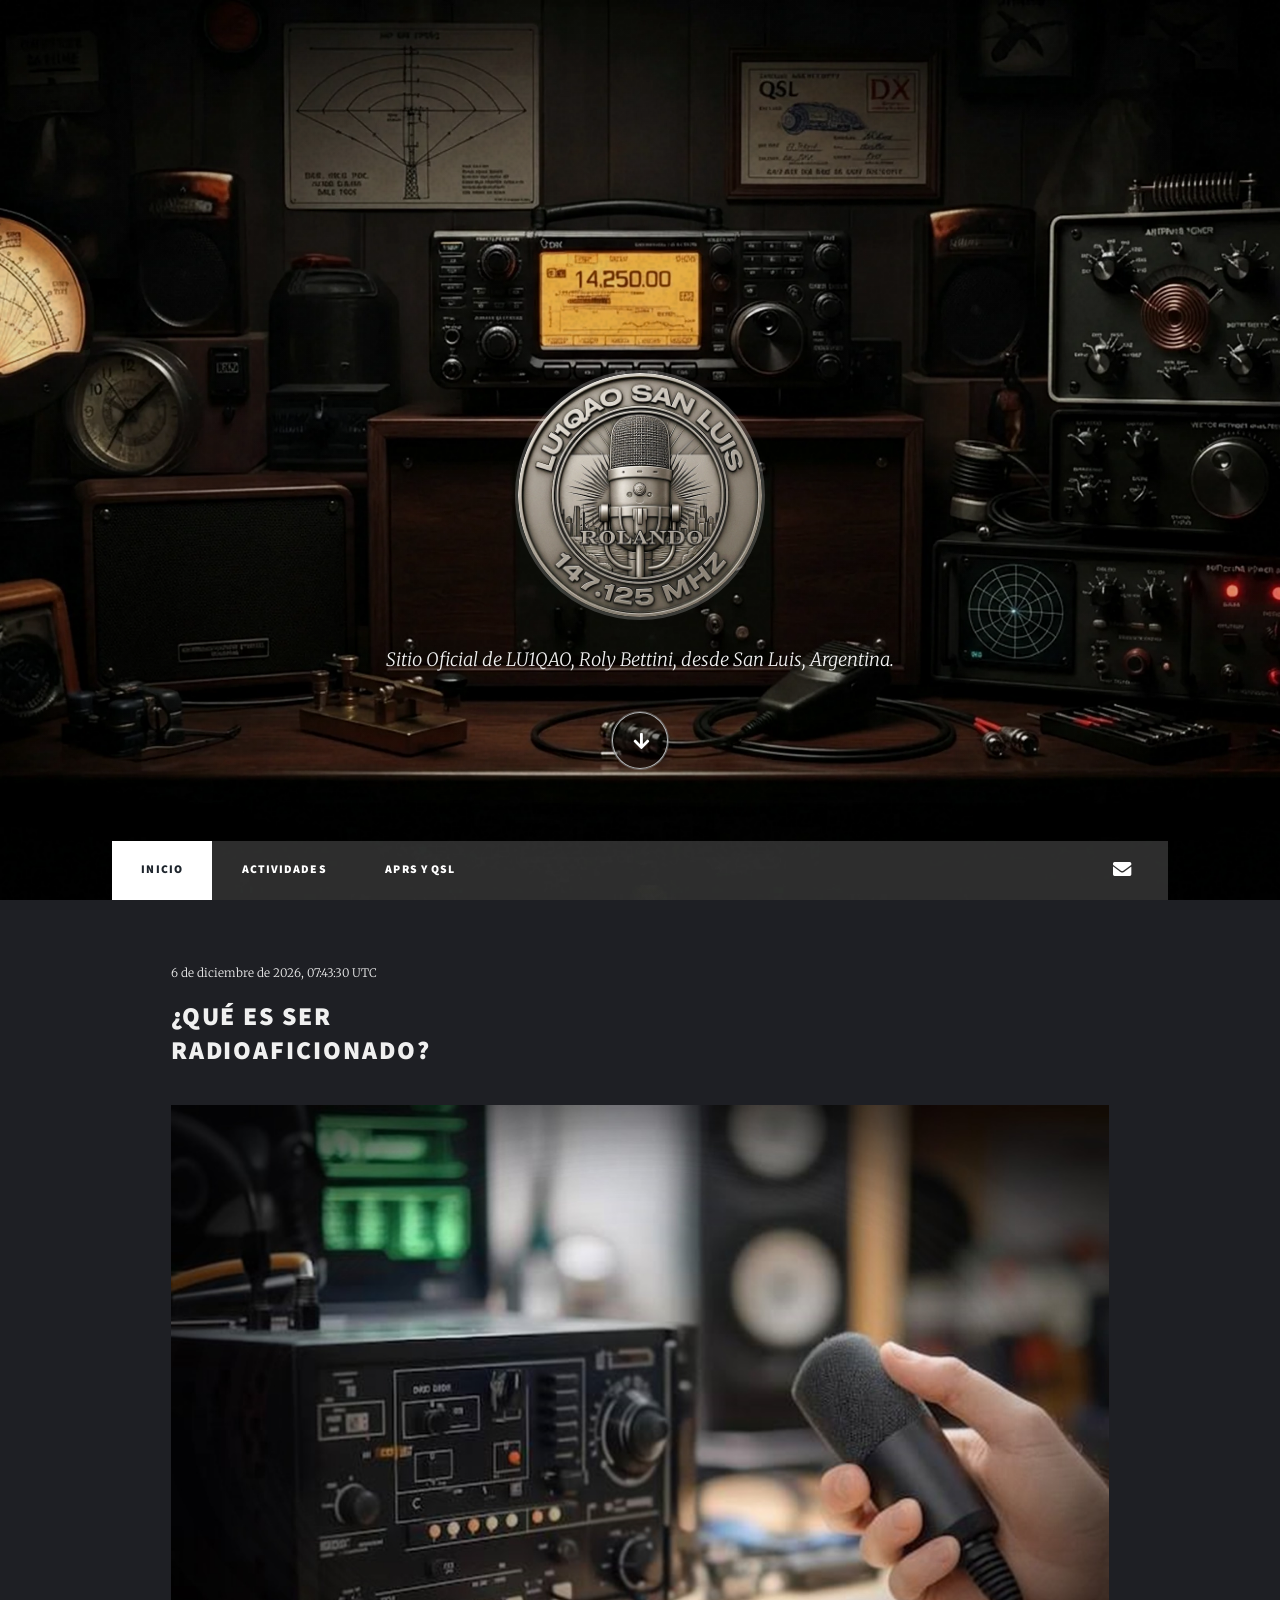
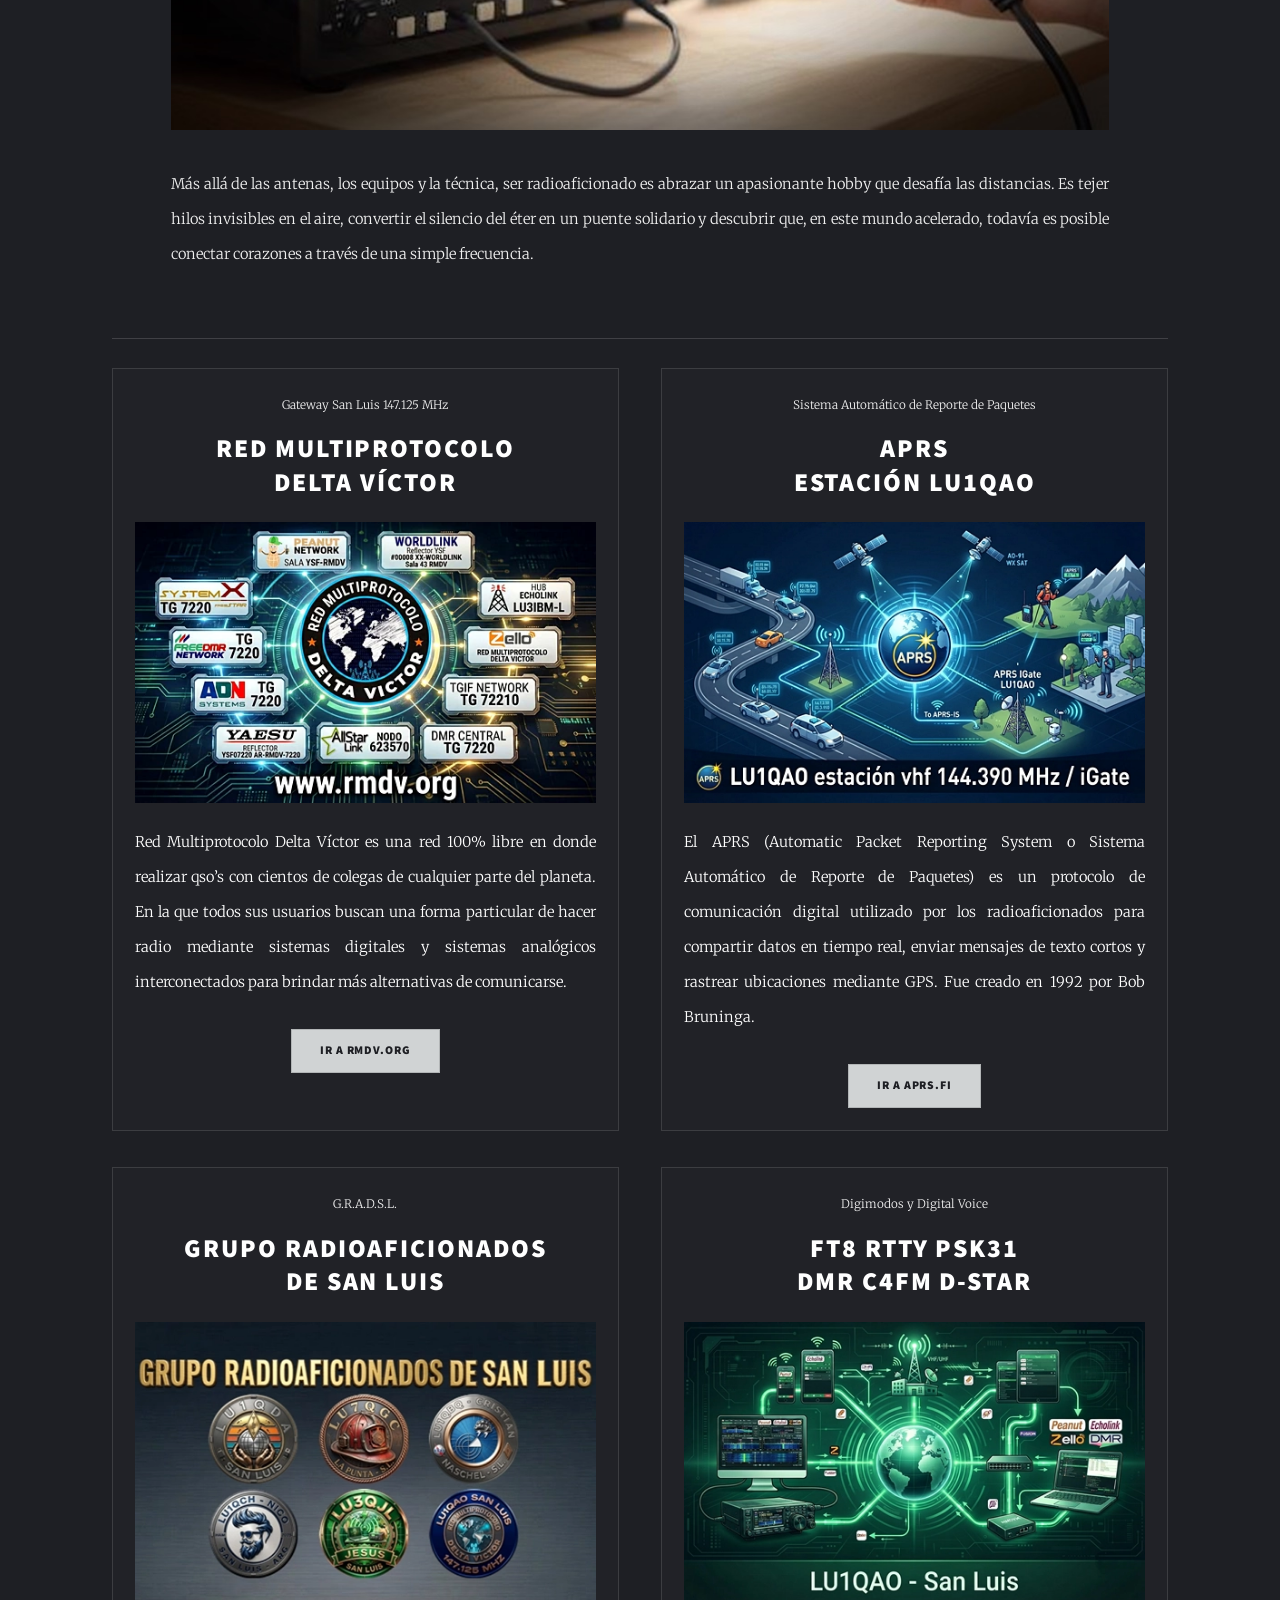
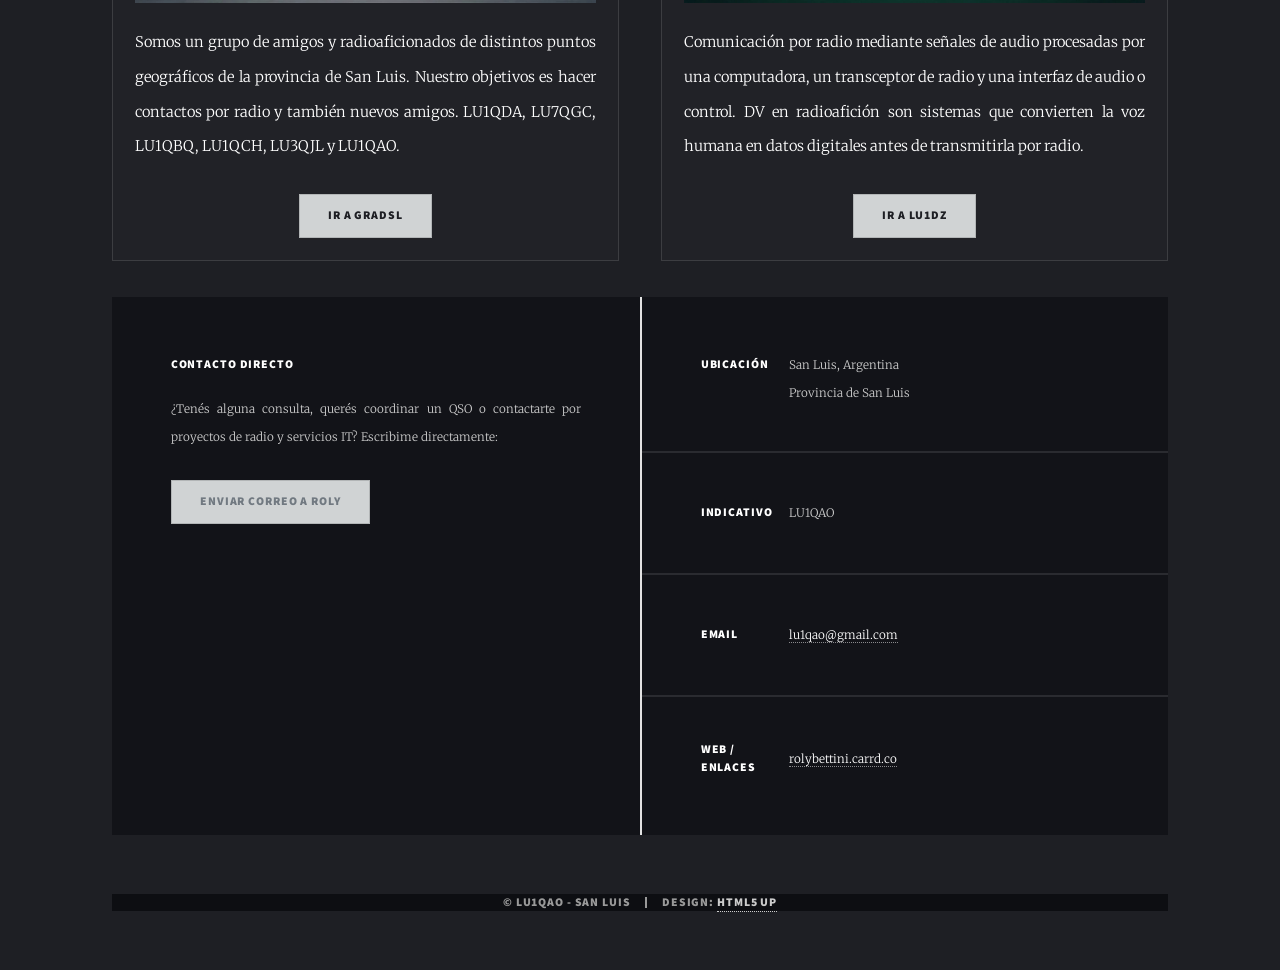
==== commit a558e43c: "Restore index.html with original content" ====
--- a/index.html
+++ b/index.html
@@ -43,7 +43,7 @@
         </ul>
         <ul class="icons">
             <li><a href="https://rolybettini.carrd.co" target="_blank" class="icon brands fa-globe"><span class="label">Web</span></a></li>
-            <li><a href="mailto:rolybettini@gmail.com" class="icon solid fa-envelope"><span class="label">Email</span></a></li>
+            <li><a href="mailto:lu1qao@gmail.com" class="icon solid fa-envelope"><span class="label">Email</span></a></li>
         </ul>
     </nav>
 
@@ -125,7 +125,7 @@
 								<h3>Contacto Directo</h3>
 								<p>¿Tenés alguna consulta, querés coordinar un QSO o contactarte por proyectos de radio y servicios IT? Escribime directamente:</p>
 								<ul class="actions">
-									<li><a href="mailto:rolybettini@gmail.com" class="button">Enviar Correo a Roly</a></li>
+									<li><a href="mailto:lu1qao@gmail.com" class="button">Enviar Correo a Roly</a></li>
 								</ul>
 							</form>
 						</section>
@@ -137,11 +137,11 @@
 							</section>
 							<section>
 								<h3>Indicativo</h3>
-								<p><a href="#">LU1QAO</a></p>
+								<p>LU1QAO</p>
 							</section>
 							<section>
 								<h3>Email</h3>
-								<p><a href="mailto:rolybettini@gmail.com">rolybettini@gmail.com</a></p>
+								<p><a href="mailto:lu1qao@gmail.com">lu1qao@gmail.com</a></p>
 							</section>
 							<section>
 								<h3>Web / Enlaces</h3>
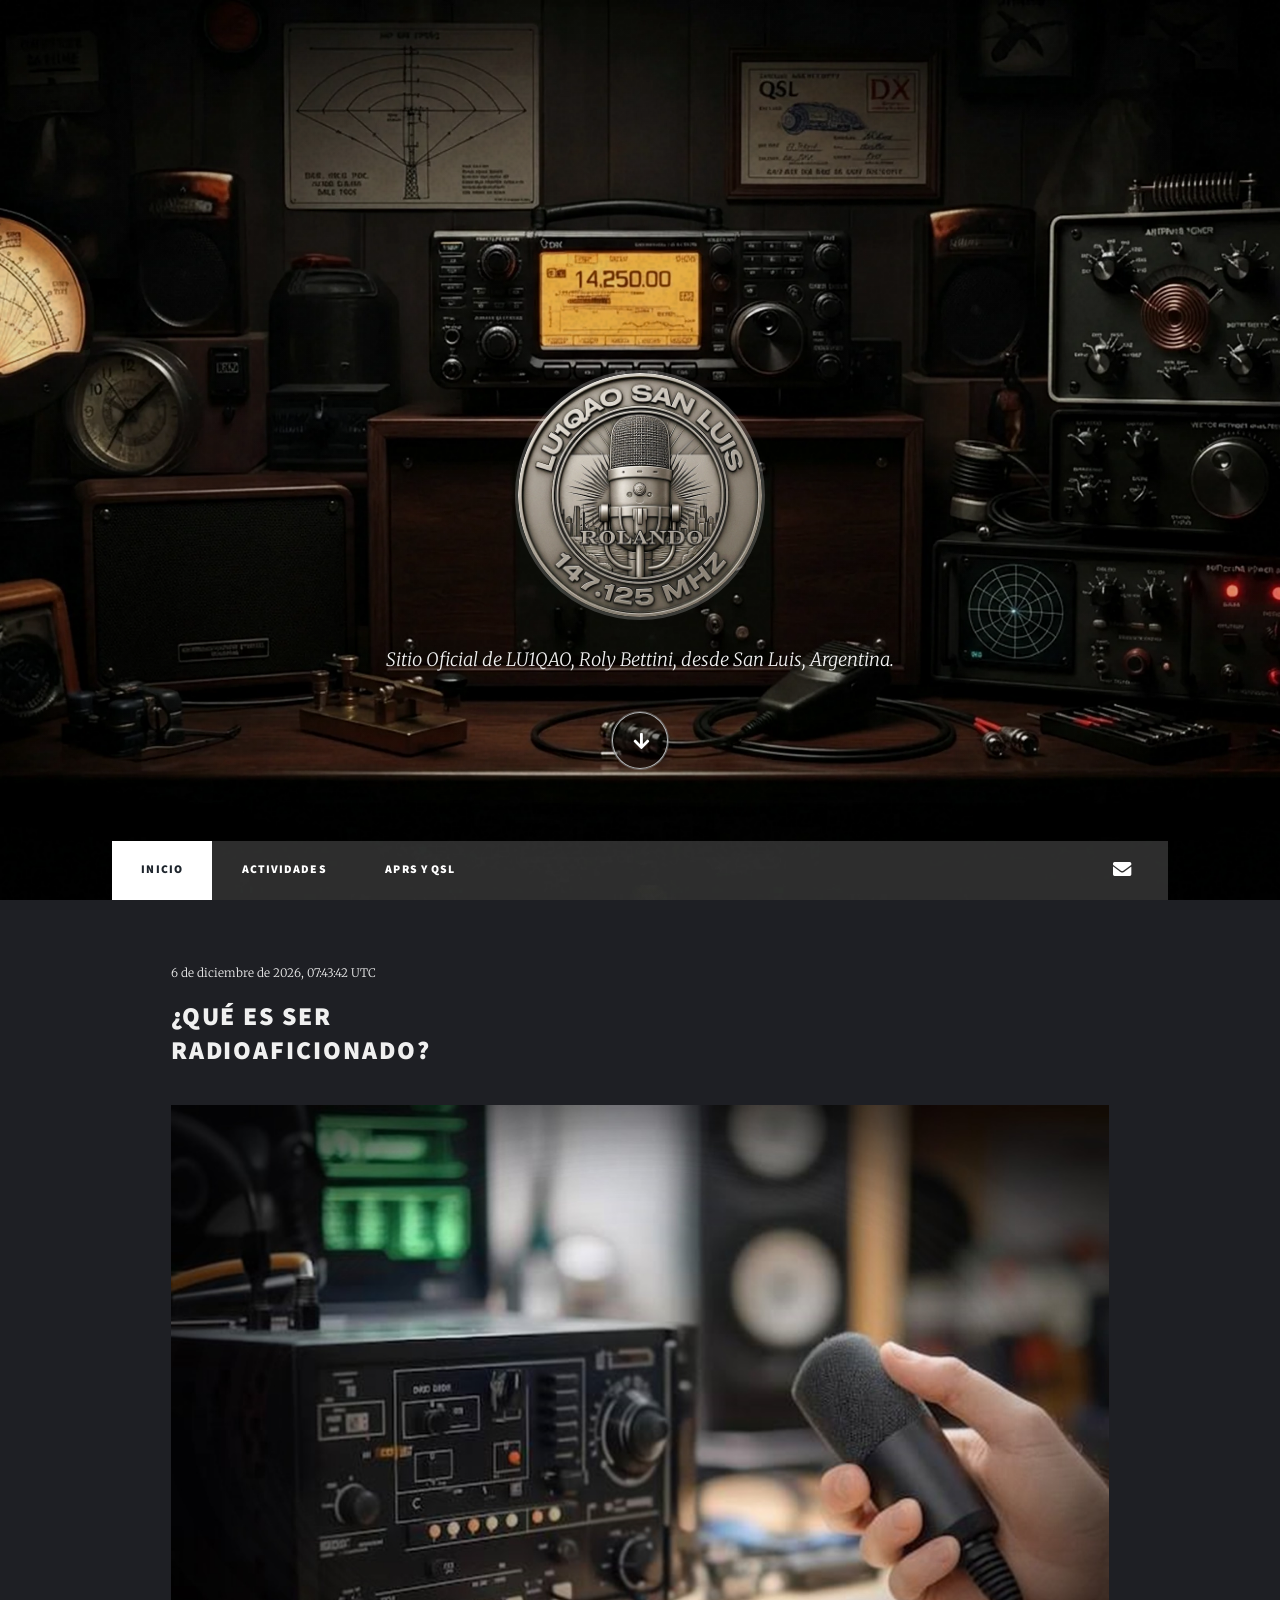
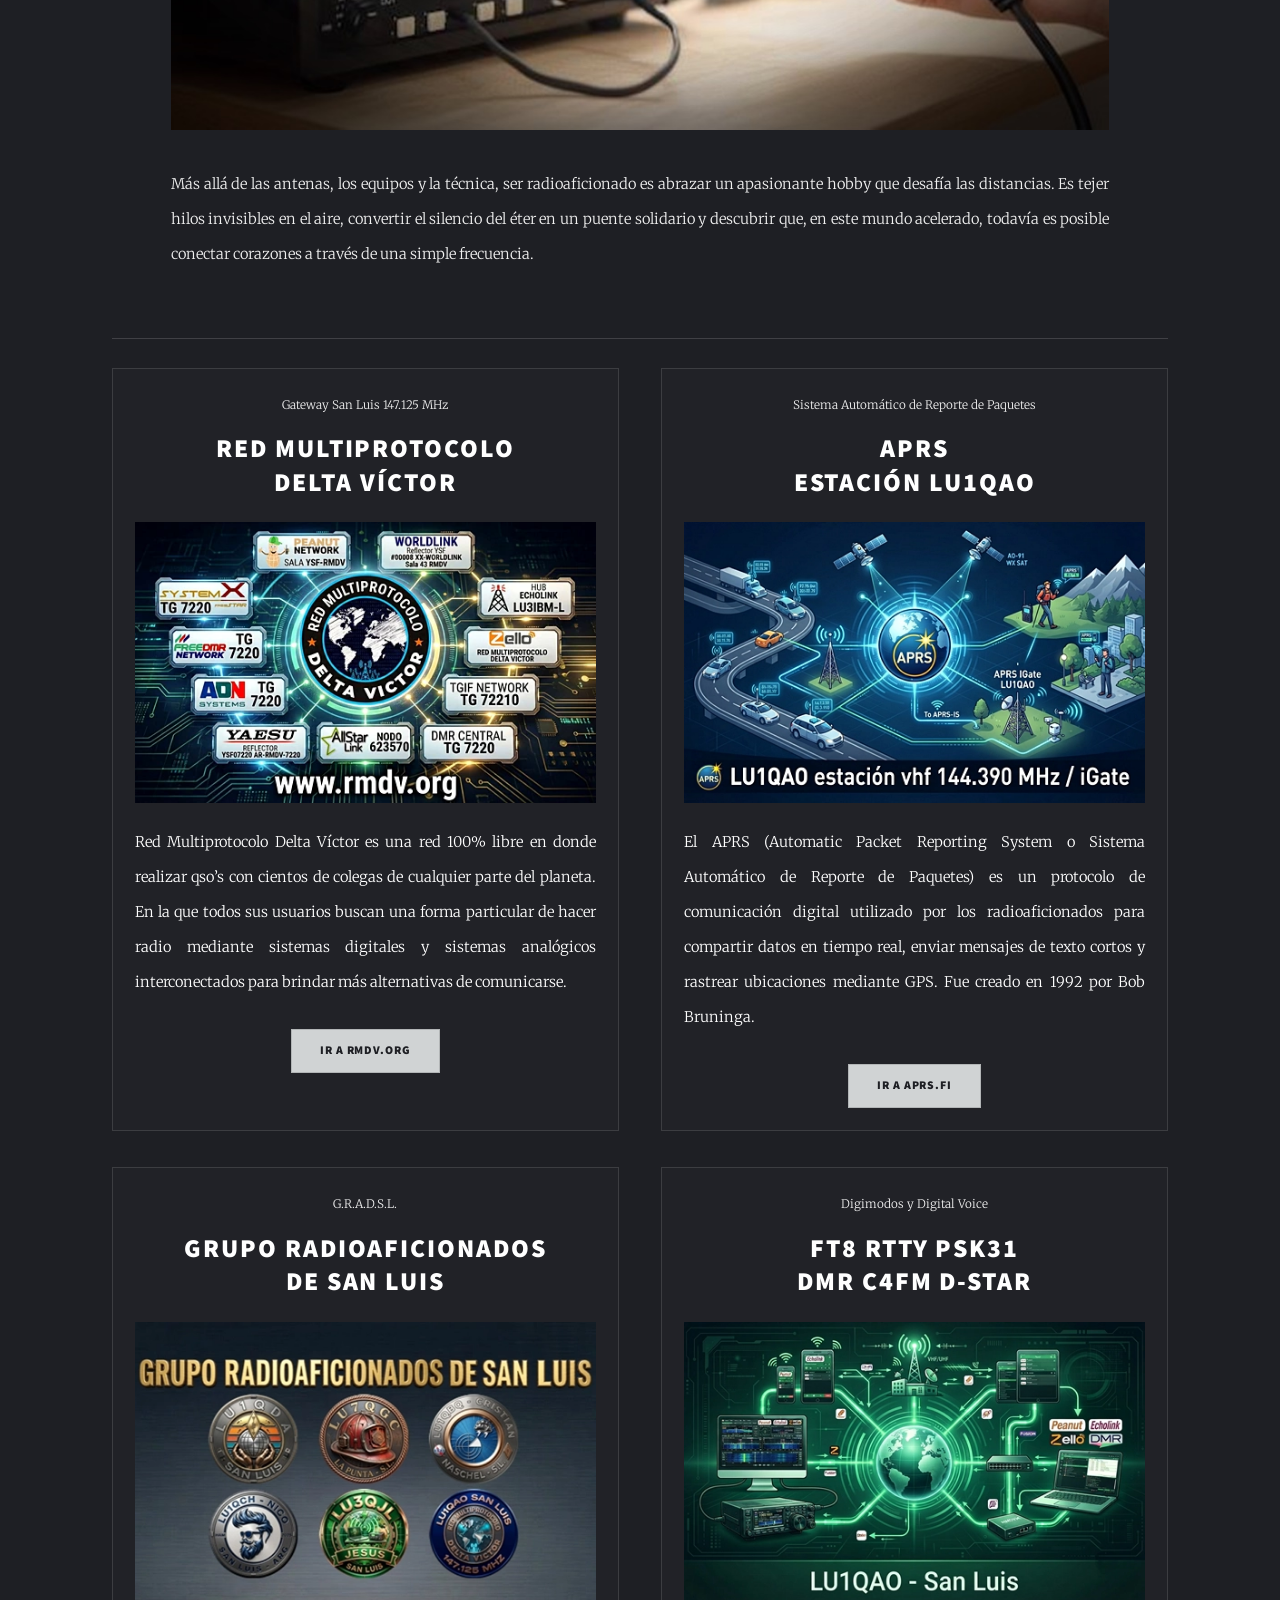
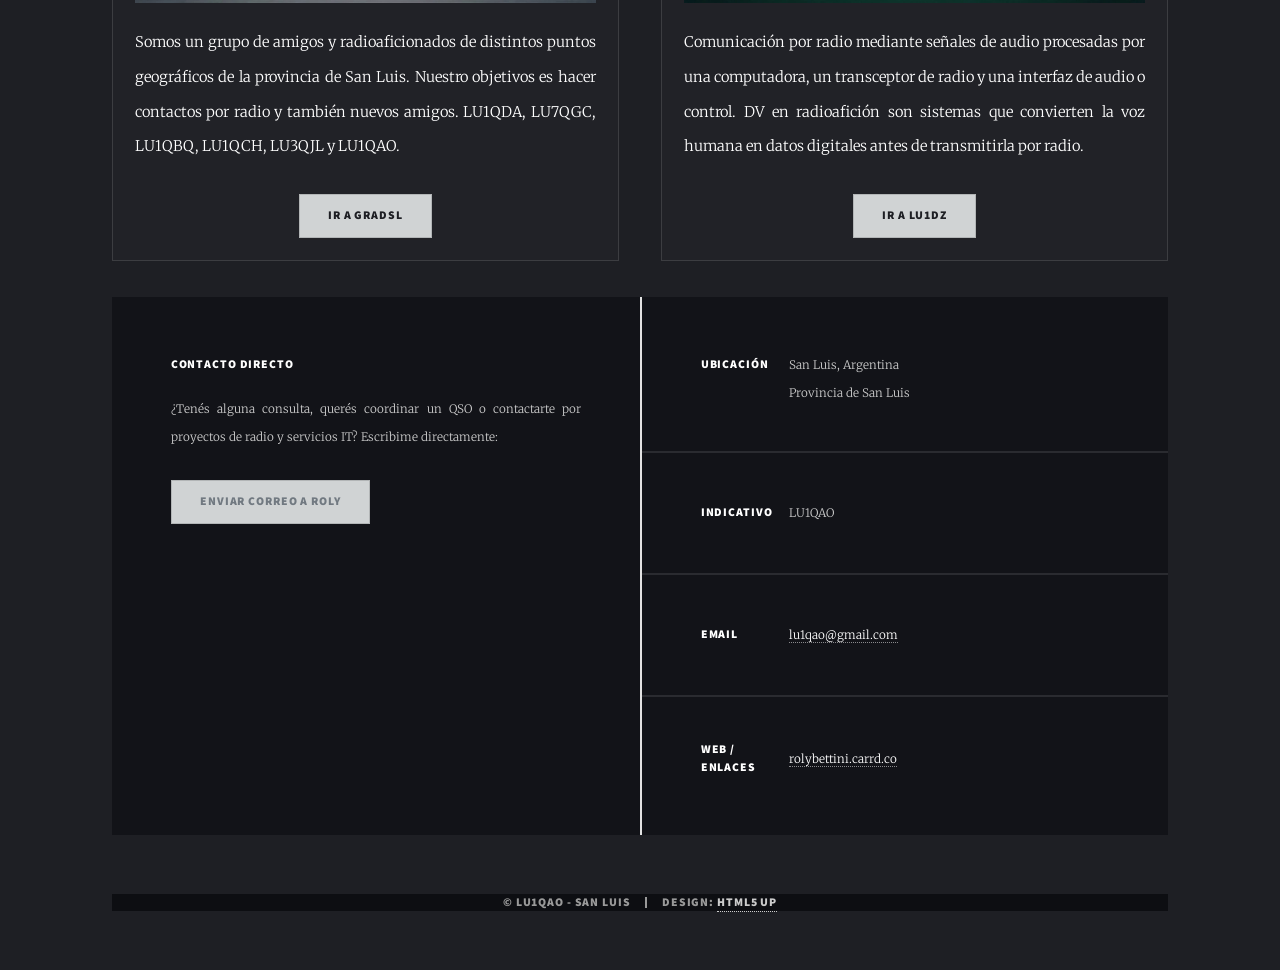
==== commit 55b3ecb0: "Update index.html" ====
--- a/index.html
+++ b/index.html
@@ -6,7 +6,7 @@
 -->
 <html>
 	<head>
-		<title>Estación LU1QAO - San Luis</title>
+		<title>Estación LU1QAO - San Luis - ARG</title>
 		<!-- Tu favicon aquí -->
         <link rel="icon" type="image/png" href="images/favicon.png">
 		<meta charset="utf-8" />
